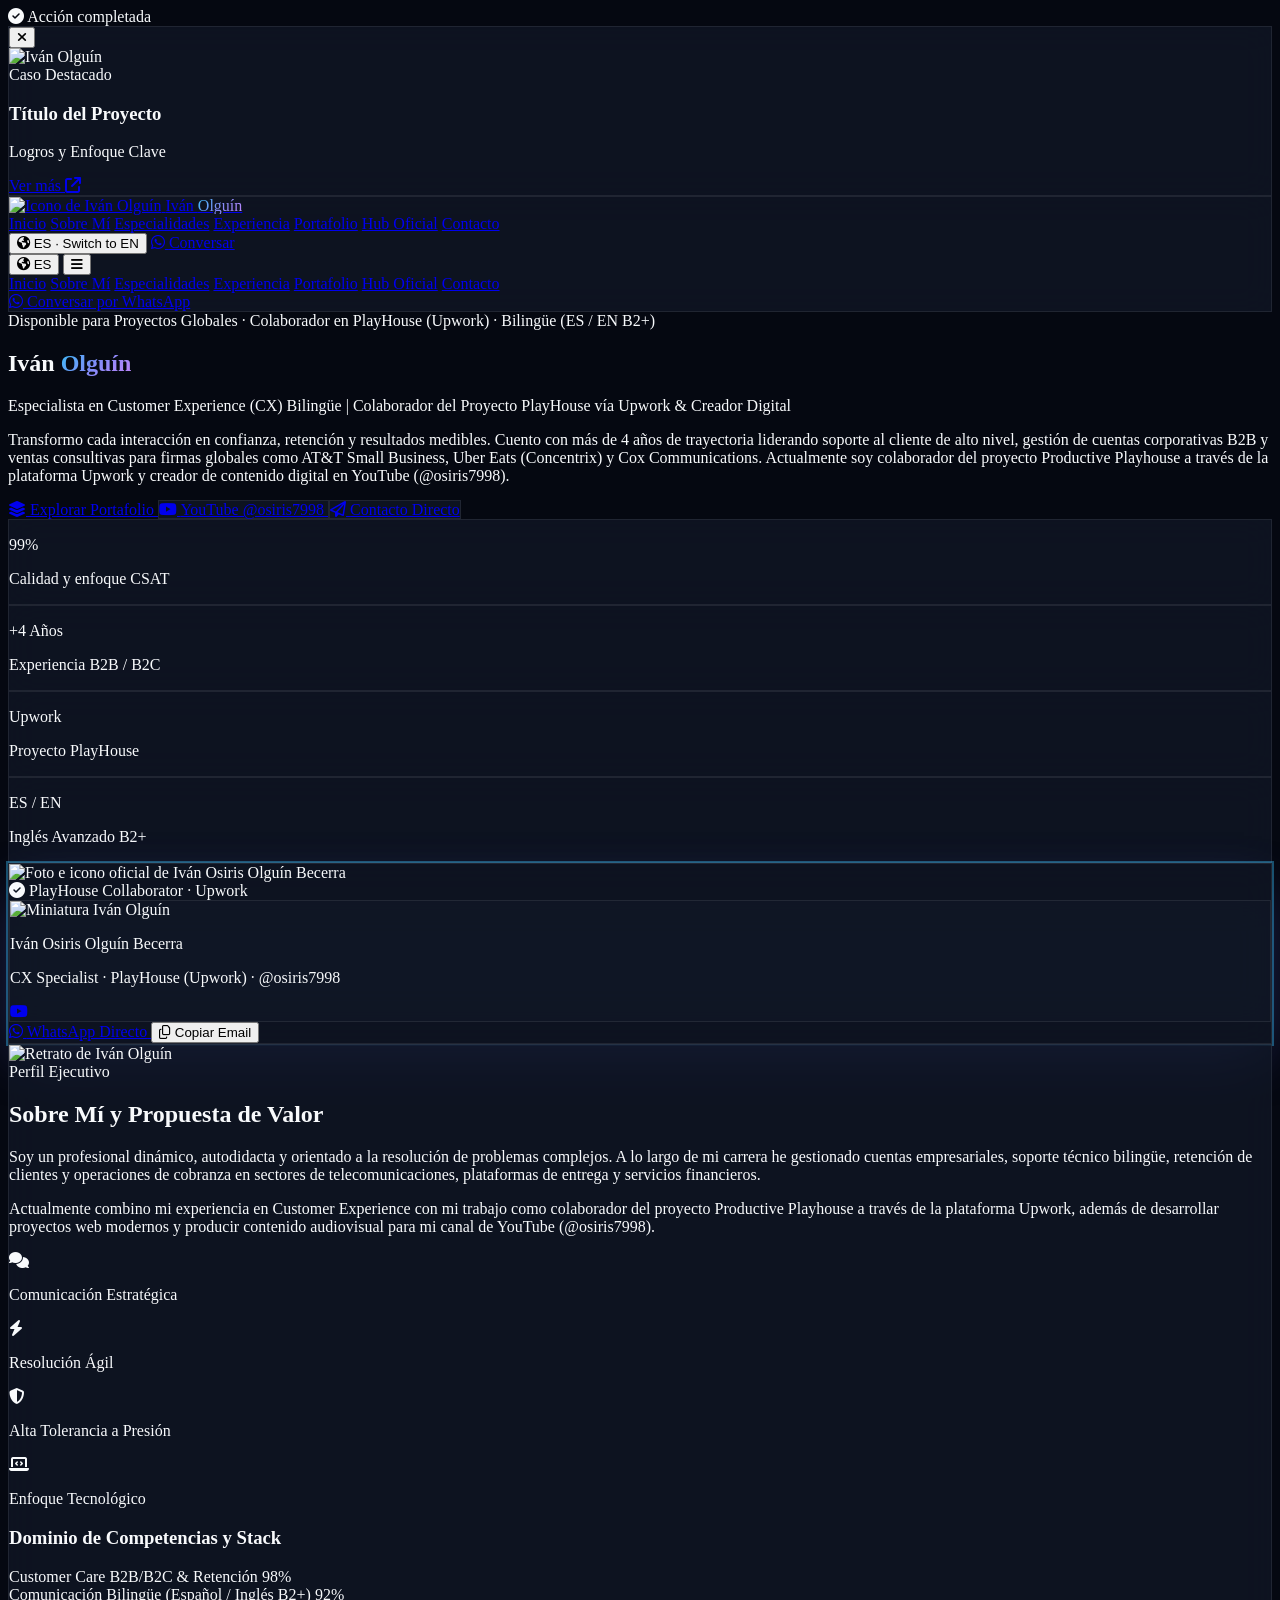
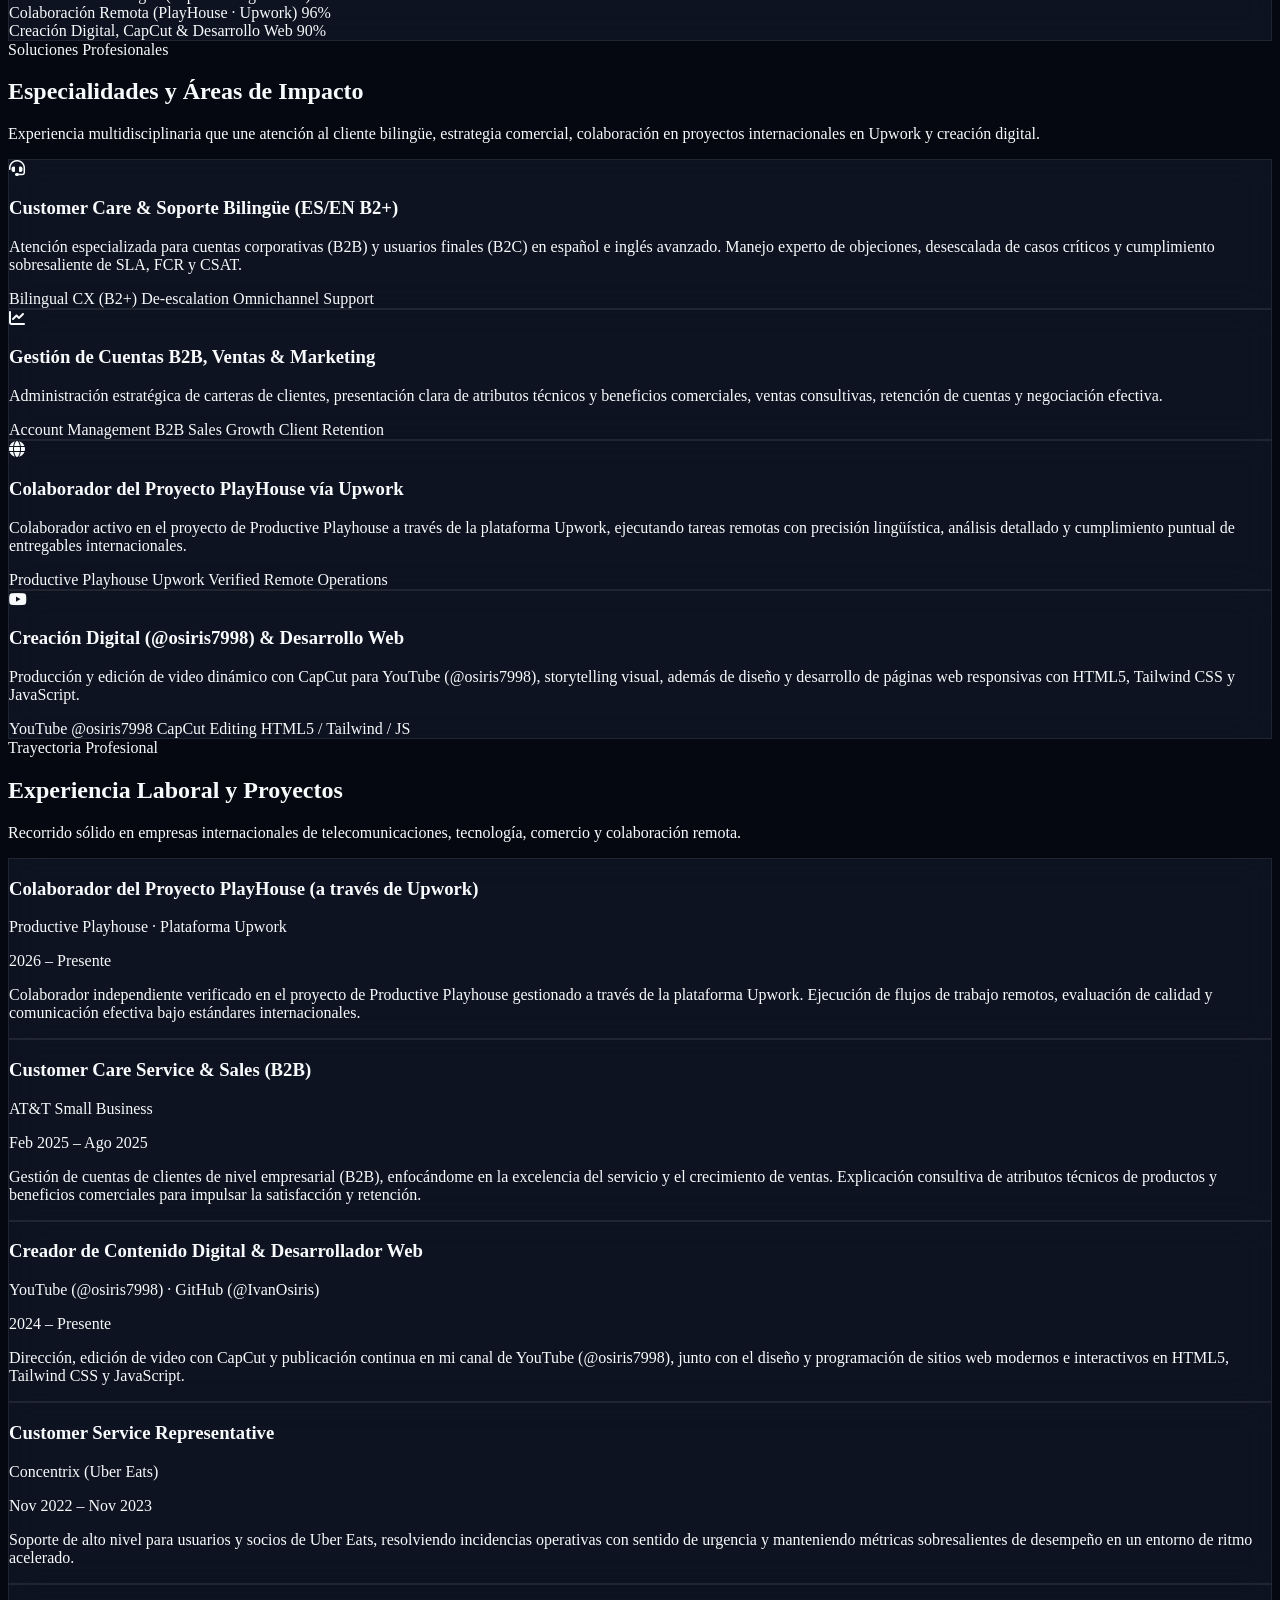
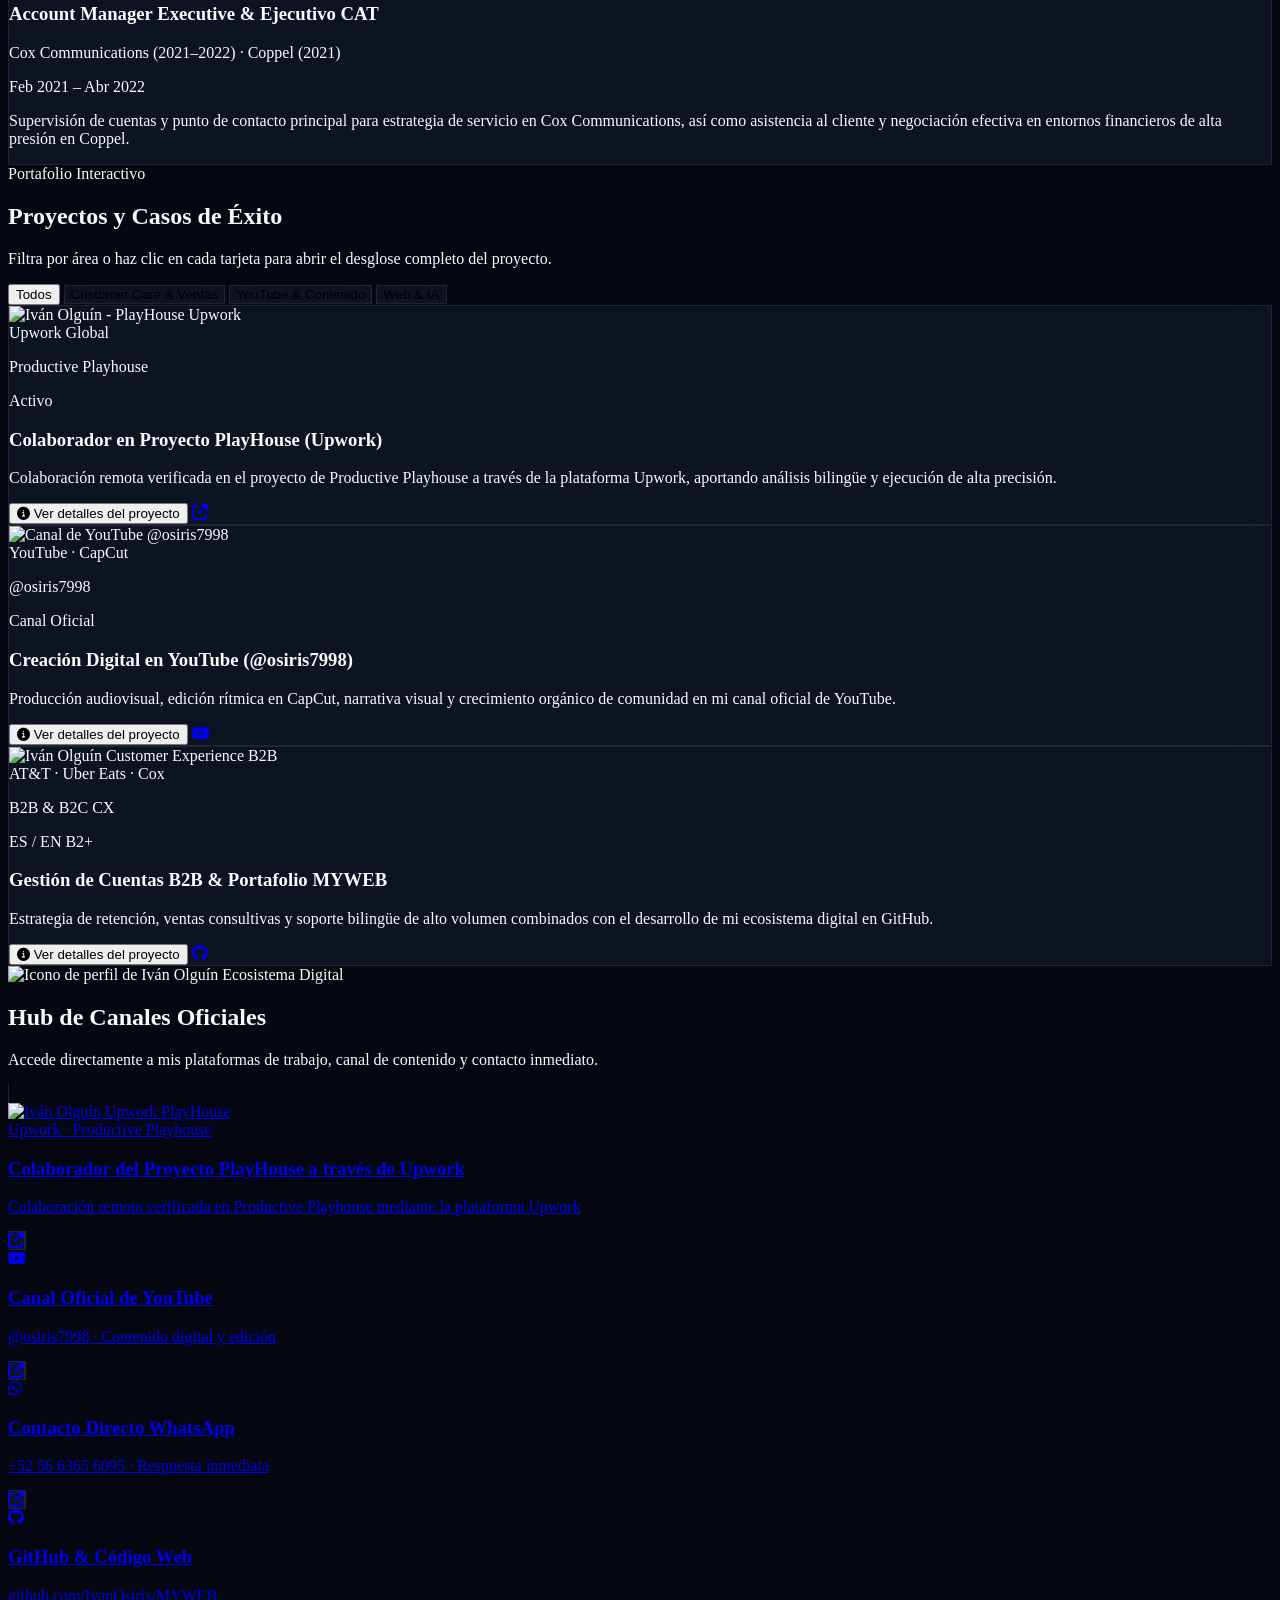
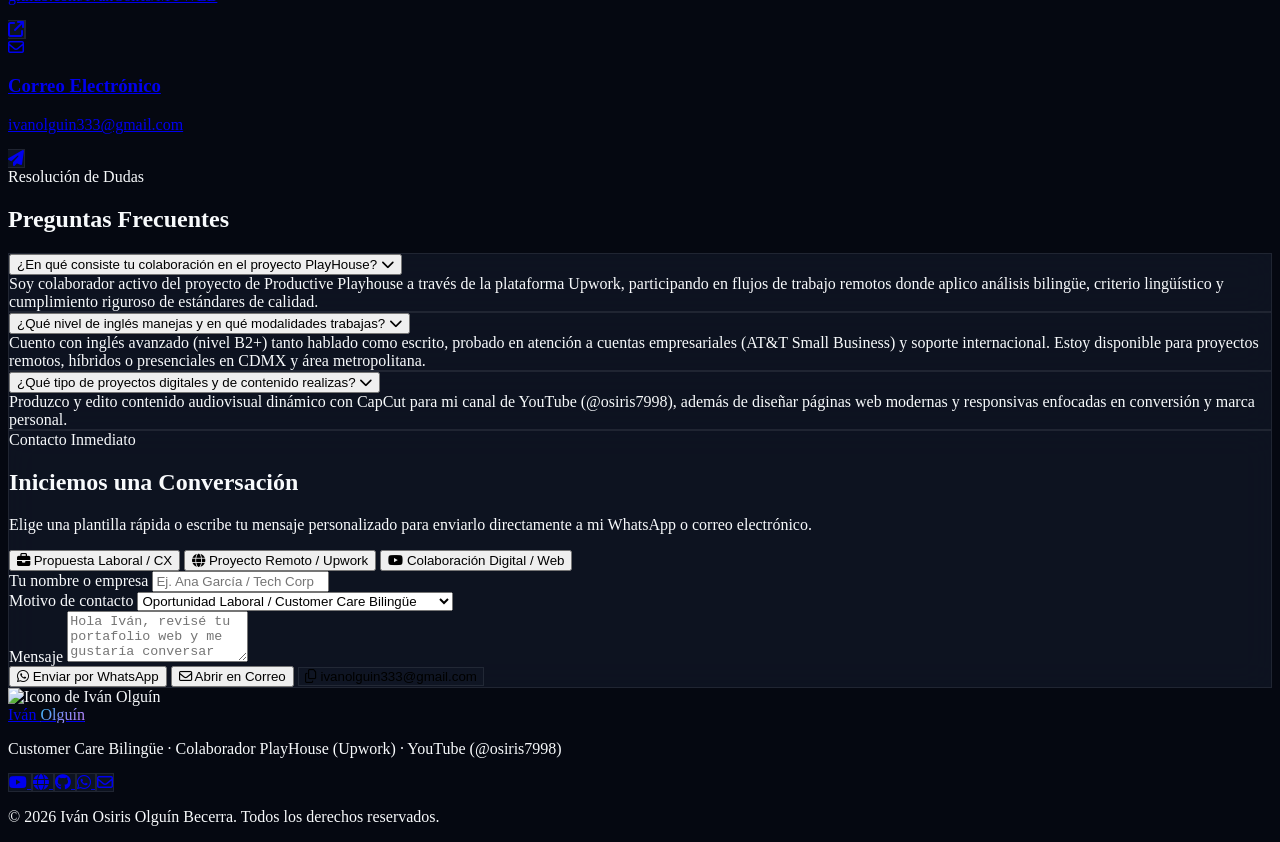
==== index.html @ 4a55204b "Update index.html" ====
<!DOCTYPE html>
<html lang="es" class="scroll-smooth">
<head>
  <meta charset="UTF-8" />
  <meta name="viewport" content="width=device-width, initial-scale=1.0" />
  <title>Iván Olguín | Customer Care Bilingüe, Colaborador PlayHouse (Upwork) &amp; Creador Digital</title>
  <meta name="description" content="Portafolio oficial de Iván Osiris Olguín Becerra: Especialista en Customer Care Bilingüe (ES/EN B2+), Gestión de Cuentas B2B, Colaborador del proyecto Productive Playhouse a través de Upwork y Creador Digital en YouTube (@osiris7998)." />
  <meta name="author" content="Iván Osiris Olguín Becerra" />

  <!-- Favicon & Apple Touch Icon usando la imagen oficial de i.ibb.co -->
  <link rel="icon" type="image/jpeg" href="https://i.ibb.co/v4KHZZ2c/1792322473279.jpg" />
  <link rel="apple-touch-icon" href="https://i.ibb.co/v4KHZZ2c/1792322473279.jpg" />

  <!-- Open Graph / Social Preview -->
  <meta property="og:type" content="website" />
  <meta property="og:title" content="Iván Olguín | Customer Care Bilingüe, Colaborador PlayHouse (Upwork) &amp; Creador Digital" />
  <meta property="og:description" content="Especialista en Customer Experience (CX) Bilingüe B2+, Gestión de Cuentas B2B, Colaborador del proyecto Productive Playhouse vía Upwork y Creador Digital (@osiris7998)." />
  <meta property="og:image" content="htps://i.ibb.co/v4KHZZ2c/1792322473279.jpg" />
  <meta property="og:url" content="https://ivanosiris.github.io/MYWEB/" />
  <meta name="twitter:card" content="summary_large_image" />
  <meta name="twitter:image" content="https://i.ibb.co/v4KHZZ2c/1792322473279.jpg" />

  <!-- Google Fonts: Plus Jakarta Sans & Inter -->
  <link rel="preconnect" href="https://fonts.googleapis.com" />
  <link rel="preconnect" href="https://fonts.gstatic.com" crossorigin />
  <link href="https://fonts.googleapis.com/css2?family=Inter:wght@400;500;600;700&family=Plus+Jakarta+Sans:wght@500;600;700;800&display=swap" rel="stylesheet" />

  <!-- FontAwesome 6.5.1 -->
  <link rel="stylesheet" href="https://cdnjs.cloudflare.com/ajax/libs/font-awesome/6.5.1/css/all.min.css" />

  <!-- Tailwind CSS 3.4.17 -->
  <script src="https://cdn.tailwindcss.com/3.4.17"></script>
  <script>
    tailwind.config = {
      theme: {
        extend: {
          fontFamily: {
            sans: ['"Plus Jakarta Sans"', 'Inter', 'sans-serif'],
          },
          colors: {
            dark: {
              950: '#050811',
              900: '#0b1120',
              800: '#111827',
              700: '#1e293b',
            },
            brand: {
              400: '#38bdf8',
              500: '#6366f1',
              600: '#4f46e5',
            }
          }
        }
      }
    };
  </script>

  <style>
    body {
      background-color: #050811;
      color: #f8fafc;
      overflow-x: hidden;
    }
    .glass-card {
      background: rgba(17, 24, 39, 0.74);
      backdrop-filter: blur(16px);
      -webkit-backdrop-filter: blur(16px);
      border: 1px solid rgba(255, 255, 255, 0.08);
    }
    .glass-card:hover {
      border-color: rgba(56, 189, 248, 0.38);
    }
    .text-gradient {
      background: linear-gradient(135deg, #38bdf8 0%, #818cf8 50%, #c084fc 100%);
      -webkit-background-clip: text;
      -webkit-text-fill-color: transparent;
    }
    .bg-glow {
      background:
        radial-gradient(circle at 18% 12%, rgba(99, 102, 241, 0.20) 0%, transparent 45%),
        radial-gradient(circle at 82% 22%, rgba(56, 189, 248, 0.14) 0%, transparent 45%),
        radial-gradient(circle at 50% 85%, rgba(168, 85, 247, 0.10) 0%, transparent 50%);
    }
    .profile-ring {
      box-shadow: 0 0 0 2px rgba(56, 189, 248, 0.4), 0 20px 50px -10px rgba(99, 102, 241, 0.35);
    }
    .reveal {
      opacity: 0;
      transform: translateY(20px);
      transition: opacity 0.6s cubic-bezier(0.16, 1, 0.3, 1), transform 0.6s cubic-bezier(0.16, 1, 0.3, 1);
    }
    .reveal.active {
      opacity: 1;
      transform: translateY(0);
    }
  </style>
</head>
<body class="antialiased selection:bg-indigo-500 selection:text-white">

  <!-- Ambient Background Glow -->
  <div class="fixed inset-0 pointer-events-none bg-glow z-0" aria-hidden="true"></div>

  <!-- Toast Notification -->
  <div id="toast-notification" role="status" aria-live="polite" class="fixed bottom-6 right-6 z-50 hidden items-center gap-3 px-4 py-3 rounded-xl bg-slate-900/95 border border-sky-500/40 text-slate-100 shadow-2xl transition-all duration-300">
    <i class="fa-solid fa-circle-check text-emerald-400 text-lg"></i>
    <span id="toast-message" class="text-sm font-medium">Acción completada</span>
  </div>

  <!-- Case Study Detail Modal -->
  <div id="case-modal" role="dialog" aria-modal="true" aria-labelledby="modal-title" class="fixed inset-0 z-50 hidden items-center justify-center p-4 bg-black/75 backdrop-blur-sm">
    <div class="glass-card rounded-3xl max-w-lg w-full p-6 sm:p-8 border border-sky-500/30 shadow-2xl relative">
      <button id="close-modal-btn" type="button" class="absolute top-4 right-4 w-9 h-9 rounded-xl bg-white/5 hover:bg-white/10 text-slate-300 hover:text-white flex items-center justify-center transition-colors" aria-label="Cerrar ventana de detalles">
        <i class="fa-solid fa-xmark"></i>
      </button>
      <div class="flex items-center gap-3 mb-4">
        <img src="https://i.ibb.co/v4KHZZ2c/1792322473279.jpg" alt="Iván Olguín" width="44" height="44" class="w-11 h-11 rounded-xl object-cover border border-sky-400/40 max-w-full h-auto" />
        <div>
          <span id="modal-badge" class="text-xs font-bold uppercase tracking-wider text-sky-400">Caso Destacado</span>
          <h3 id="modal-title" class="text-lg sm:text-xl font-extrabold text-white">Título del Proyecto</h3>
        </div>
      </div>
      <p id="modal-desc" class="text-sm text-slate-300 leading-relaxed mb-4"></p>
      <div class="bg-slate-900/90 rounded-2xl p-4 border border-white/10 mb-5">
        <p class="text-xs font-bold uppercase tracking-wider text-indigo-400 mb-2" data-i18n="modal_highlights_title">Logros y Enfoque Clave</p>
        <ul id="modal-list" class="space-y-2 text-xs sm:text-sm text-slate-200"></ul>
      </div>
      <div class="flex items-center justify-end gap-3">
        <a id="modal-external-link" href="#contacto" target="_blank" rel="noopener noreferrer" class="inline-flex items-center gap-2 px-5 py-2.5 rounded-xl text-xs sm:text-sm font-semibold bg-gradient-to-r from-indigo-600 to-sky-500 text-white">
          <span id="modal-link-text">Ver más</span>
          <i class="fa-solid fa-arrow-up-right-from-square"></i>
        </a>
      </div>
    </div>
  </div>

  <!-- Header & Sticky Navigation -->
  <header class="sticky top-0 z-40">
    <nav id="navbar" class="glass-card border-b border-white/10 transition-all duration-300" aria-label="Navegación principal">
      <div class="max-w-6xl mx-auto px-4 sm:px-6 lg:px-8 h-16 flex items-center justify-between">
        <!-- Brand Logo with Real Icon Image -->
        <a href="#inicio" class="flex items-center gap-2.5 text-lg sm:text-xl font-extrabold tracking-tight text-white focus:outline-none">
          <img
            src="https://i.ibb.co/v4KHZZ2c/1792322473279.jpg"
            alt="Icono de Iván Olguín"
            width="36"
            height="36"
            class="w-9 h-9 rounded-xl object-cover border border-sky-400/50 shadow-md shadow-indigo-500/20 max-w-full h-auto"
          />
          <span>Iván <span class="text-gradient">Olguín</span></span>
        </a>

        <!-- Desktop Navigation Links -->
        <div class="hidden lg:flex items-center gap-5 text-sm font-medium text-slate-300">
          <a href="#inicio" class="hover:text-sky-400 transition-colors" data-i18n="nav_home">Inicio</a>
          <a href="#sobre-mi" class="hover:text-sky-400 transition-colors" data-i18n="nav_about">Sobre Mí</a>
          <a href="#especialidades" class="hover:text-sky-400 transition-colors" data-i18n="nav_specialties">Especialidades</a>
          <a href="#experiencia" class="hover:text-sky-400 transition-colors" data-i18n="nav_experience">Experiencia</a>
          <a href="#portafolio" class="hover:text-sky-400 transition-colors" data-i18n="nav_portfolio">Portafolio</a>
          <a href="#hub" class="hover:text-sky-400 transition-colors" data-i18n="nav_hub">Hub Oficial</a>
          <a href="#contacto" class="hover:text-sky-400 transition-colors" data-i18n="nav_contact">Contacto</a>
        </div>

        <!-- Desktop Right Controls: Language Switcher + WhatsApp CTA -->
        <div class="hidden md:flex items-center gap-2.5">
          <button id="lang-toggle-desktop" type="button" class="inline-flex items-center gap-1.5 px-3 py-1.5 rounded-xl text-xs font-semibold bg-slate-800/90 hover:bg-slate-700 text-slate-200 border border-white/10 transition-colors" aria-label="Cambiar idioma entre Español e Inglés">
            <i class="fa-solid fa-earth-americas text-sky-400"></i>
            <span id="lang-label-desktop">ES · EN</span>
          </button>

          <a href="https://wa.me/525663656095?text=Hola%20Iv%C3%A1n%2C%20vi%20tu%20p%C3%A1gina%20web%20y%20me%20gustar%C3%ADa%20conversar" target="_blank" rel="noopener noreferrer" class="inline-flex items-center gap-2 px-4 py-2 rounded-xl text-xs sm:text-sm font-semibold bg-gradient-to-r from-indigo-600 to-sky-500 hover:from-indigo-500 hover:to-sky-400 text-white shadow-lg shadow-indigo-500/25 transition-all">
            <i class="fa-brands fa-whatsapp text-base"></i>
            <span data-i18n="nav_cta">Conversar</span>
          </a>
        </div>

        <!-- Mobile Right Controls -->
        <div class="flex md:hidden items-center gap-2">
          <button id="lang-toggle-mobile" type="button" class="inline-flex items-center gap-1 px-2.5 py-1.5 rounded-lg text-xs font-semibold bg-slate-800/90 text-slate-200 border border-white/10" aria-label="Cambiar idioma">
            <i class="fa-solid fa-earth-americas text-sky-400"></i>
            <span id="lang-label-mobile">ES</span>
          </button>
          <button id="mobile-menu-btn" type="button" class="p-2 rounded-lg text-slate-300 hover:text-white hover:bg-white/10 focus:outline-none" aria-expanded="false" aria-controls="mobile-menu" aria-label="Abrir menú de navegación">
            <i id="mobile-menu-icon" class="fa-solid fa-bars text-xl"></i>
          </button>
        </div>
      </div>

      <!-- Mobile Menu Drawer -->
      <div id="mobile-menu" class="hidden md:hidden border-t border-white/10 bg-slate-950/95 px-4 pt-3 pb-5 space-y-1.5">
        <a href="#inicio" class="mobile-nav-link block px-3 py-2 rounded-lg text-sm font-medium text-slate-200 hover:bg-white/10" data-i18n="nav_home">Inicio</a>
        <a href="#sobre-mi" class="mobile-nav-link block px-3 py-2 rounded-lg text-sm font-medium text-slate-200 hover:bg-white/10" data-i18n="nav_about">Sobre Mí</a>
        <a href="#especialidades" class="mobile-nav-link block px-3 py-2 rounded-lg text-sm font-medium text-slate-200 hover:bg-white/10" data-i18n="nav_specialties">Especialidades</a>
        <a href="#experiencia" class="mobile-nav-link block px-3 py-2 rounded-lg text-sm font-medium text-slate-200 hover:bg-white/10" data-i18n="nav_experience">Experiencia</a>
        <a href="#portafolio" class="mobile-nav-link block px-3 py-2 rounded-lg text-sm font-medium text-slate-200 hover:bg-white/10" data-i18n="nav_portfolio">Portafolio</a>
        <a href="#hub" class="mobile-nav-link block px-3 py-2 rounded-lg text-sm font-medium text-slate-200 hover:bg-white/10" data-i18n="nav_hub">Hub Oficial</a>
        <a href="#contacto" class="mobile-nav-link block px-3 py-2 rounded-lg text-sm font-medium text-slate-200 hover:bg-white/10" data-i18n="nav_contact">Contacto</a>
        <div class="pt-2">
          <a href="https://wa.me/525663656095?text=Hola%20Iv%C3%A1n%2C%20vi%20tu%20p%C3%A1gina%20web%20y%20me%20gustar%C3%ADa%20conversar" target="_blank" rel="noopener noreferrer" class="w-full inline-flex items-center justify-center gap-2 px-4 py-2.5 rounded-xl text-sm font-semibold bg-gradient-to-r from-indigo-600 to-sky-500 text-white">
            <i class="fa-brands fa-whatsapp"></i>
            <span data-i18n="nav_cta_mobile">Conversar por WhatsApp</span>
          </a>
        </div>
      </div>
    </nav>
  </header>

  <main class="relative z-10">
    <!-- 1. HERO SECTION -->
    <section id="inicio" class="pt-10 pb-16 sm:pt-16 sm:pb-24 px-4 sm:px-6 lg:px-8 max-w-6xl mx-auto">
      <div class="grid grid-cols-1 lg:grid-cols-12 gap-10 items-center">
        <!-- Left Column: Executive Pitch & CTAs -->
        <div class="lg:col-span-7 space-y-6 reveal active">
          <div class="inline-flex flex-wrap items-center gap-2 px-3.5 py-1.5 rounded-full bg-indigo-500/10 border border-indigo-400/30 text-sky-300 text-xs font-semibold">
            <span class="w-2 h-2 rounded-full bg-emerald-400 animate-pulse"></span>
            <span data-i18n="hero_badge">Disponible para Proyectos Globales · Colaborador en PlayHouse (Upwork) · Bilingüe (ES / EN B2+)</span>
          </div>

          <h1 class="text-3xl sm:text-5xl lg:text-6xl font-extrabold tracking-tight text-white leading-tight">
            Iván <span class="text-gradient">Olguín</span>
          </h1>

          <p class="text-lg sm:text-xl font-bold text-slate-100" data-i18n="hero_subtitle">
            Especialista en Customer Experience (CX) Bilingüe | Colaborador del Proyecto PlayHouse vía Upwork &amp; Creador Digital
          </p>

          <p class="text-sm sm:text-base text-slate-300 leading-relaxed max-w-2xl" data-i18n="hero_desc">
            Transformo cada interacción en confianza, retención y resultados medibles. Cuento con más de 4 años de trayectoria liderando soporte al cliente de alto nivel, gestión de cuentas corporativas B2B y ventas consultivas para firmas globales como AT&amp;T Small Business, Uber Eats (Concentrix) y Cox Communications. Actualmente soy colaborador del proyecto Productive Playhouse a través de la plataforma Upwork y creador de contenido digital en YouTube (@osiris7998).
          </p>

          <!-- Primary CTA Buttons -->
          <div class="flex flex-wrap items-center gap-3.5 pt-1">
            <a href="#portafolio" class="inline-flex items-center gap-2 px-5 py-3 rounded-xl text-sm font-semibold bg-gradient-to-r from-indigo-600 to-sky-500 hover:from-indigo-500 hover:to-sky-400 text-white shadow-lg shadow-indigo-500/25 transition-all">
              <i class="fa-solid fa-layer-group"></i>
              <span data-i18n="hero_btn_portfolio">Explorar Portafolio</span>
            </a>

            <a href="https://www.youtube.com/@osiris7998" target="_blank" rel="noopener noreferrer" class="inline-flex items-center gap-2 px-5 py-3 rounded-xl text-sm font-semibold glass-card text-white hover:bg-red-500/15 hover:border-red-400/40 transition-all">
              <i class="fa-brands fa-youtube text-red-500 text-base"></i>
              <span data-i18n="hero_btn_youtube">YouTube @osiris7998</span>
            </a>

            <a href="#contacto" class="inline-flex items-center gap-2 px-4 py-3 rounded-xl text-sm font-semibold glass-card text-slate-200 hover:text-white transition-all">
              <i class="fa-regular fa-paper-plane text-sky-400"></i>
              <span data-i18n="hero_btn_contact">Contacto Directo</span>
            </a>
          </div>

          <!-- 4 Key Metrics Cards -->
          <div class="grid grid-cols-2 sm:grid-cols-4 gap-3 pt-4">
            <div class="glass-card p-3.5 rounded-2xl">
              <p class="text-xl sm:text-2xl font-extrabold text-sky-400">99%</p>
              <p class="text-xs text-slate-300 mt-0.5" data-i18n="metric_1">Calidad y enfoque CSAT</p>
            </div>
            <div class="glass-card p-3.5 rounded-2xl">
              <p class="text-xl sm:text-2xl font-extrabold text-indigo-400">+4 Años</p>
              <p class="text-xs text-slate-300 mt-0.5" data-i18n="metric_2">Experiencia B2B / B2C</p>
            </div>
            <div class="glass-card p-3.5 rounded-2xl">
              <p class="text-xl sm:text-2xl font-extrabold text-emerald-400">Upwork</p>
              <p class="text-xs text-slate-300 mt-0.5" data-i18n="metric_3">Proyecto PlayHouse</p>
            </div>
            <div class="glass-card p-3.5 rounded-2xl">
              <p class="text-xl sm:text-2xl font-extrabold text-purple-400">ES / EN</p>
              <p class="text-xs text-slate-300 mt-0.5" data-i18n="metric_4">Inglés Avanzado B2+</p>
            </div>
          </div>
        </div>

        <!-- Right Column: Hero Profile Card with Real Image from i.ibb.co -->
        <div class="lg:col-span-5 reveal active">
          <div class="glass-card rounded-3xl p-5 sm:p-6 border border-white/10 profile-ring relative overflow-hidden">
            <div class="relative rounded-2xl overflow-hidden bg-slate-900 border border-white/10 aspect-square flex items-center justify-center">
              <img
                src="https://i.ibb.co/v4KHZZ2c/1792322473279.jpg"
                alt="Foto e icono oficial de Iván Osiris Olguín Becerra"
                width="600"
                height="600"
                class="w-full h-full object-cover max-w-full h-auto transition-transform duration-500 hover:scale-105"
              />
              <!-- Floating Top Badge -->
              <div class="absolute top-3 left-3 px-3 py-1 rounded-full bg-slate-950/85 backdrop-blur-md border border-emerald-400/30 text-[11px] font-semibold text-emerald-300 flex items-center gap-1.5">
                <i class="fa-solid fa-circle-check text-emerald-400"></i>
                <span data-i18n="hero_card_top_badge">PlayHouse Collaborator · Upwork</span>
              </div>

              <!-- Floating Bottom Bar -->
              <div class="absolute bottom-3 left-3 right-3 glass-card rounded-xl p-3 flex items-center justify-between">
                <div class="flex items-center gap-2.5 min-w-0">
                  <img
                    src="https://i.ibb.co/v4KHZZ2c/1792322473279.jpg"
                    alt="Miniatura Iván Olguín"
                    width="36"
                    height="36"
                    class="w-9 h-9 rounded-lg object-cover border border-sky-400/50 shrink-0 max-w-full h-auto"
                  />
                  <div class="truncate">
                    <p class="text-xs font-bold text-white truncate">Iván Osiris Olguín Becerra</p>
                    <p class="text-[11px] text-sky-300 truncate" data-i18n="card_role">CX Specialist · PlayHouse (Upwork) · @osiris7998</p>
                  </div>
                </div>
                <a href="https://www.youtube.com/@osiris7998" target="_blank" rel="noopener noreferrer" class="w-9 h-9 rounded-lg bg-red-600 hover:bg-red-500 text-white flex items-center justify-center shrink-0 transition-colors" aria-label="Visitar canal de YouTube @osiris7998">
                  <i class="fa-brands fa-youtube"></i>
                </a>
              </div>
            </div>

            <!-- Quick Action Bar under Hero Image -->
            <div class="mt-4 grid grid-cols-2 gap-2.5 text-xs">
              <a href="https://wa.me/525663656095?text=Hola%20Iv%C3%A1n%2C%20vi%20tu%20portafolio%20web%20y%20me%20gustar%C3%ADa%20conversar" target="_blank" rel="noopener noreferrer" class="flex items-center justify-center gap-2 px-3 py-2.5 rounded-xl bg-emerald-500/15 hover:bg-emerald-500/25 border border-emerald-400/30 text-emerald-300 font-semibold transition-colors">
                <i class="fa-brands fa-whatsapp text-sm"></i>
                <span>WhatsApp Directo</span>
              </a>
              <button id="copy-email-hero" type="button" class="flex items-center justify-center gap-2 px-3 py-2.5 rounded-xl bg-slate-900/90 hover:bg-slate-800 border border-white/10 text-slate-200 font-semibold transition-colors" aria-label="Copiar correo electrónico ivanolguin333@gmail.com">
                <i class="fa-regular fa-copy text-sky-400"></i>
                <span data-i18n="btn_copy_email">Copiar Email</span>
              </button>
            </div>
          </div>
        </div>
      </div>
    </section>

    <!-- 2. SOBRE MÍ & MATRIZ DE COMPETENCIAS -->
    <section id="sobre-mi" class="py-16 px-4 sm:px-6 lg:px-8 max-w-6xl mx-auto">
      <div class="glass-card rounded-3xl p-6 sm:p-10 border border-white/10 reveal">
        <div class="grid grid-cols-1 lg:grid-cols-12 gap-8 items-center">
          <!-- Profile Summary + Avatar -->
          <div class="lg:col-span-7 space-y-4">
            <div class="flex items-center gap-3.5">
              <img
                src="https://i.ibb.co/v4KHZZ2c/1792322473279.jpg"
                alt="Retrato de Iván Olguín"
                width="56"
                height="56"
                class="w-14 h-14 rounded-2xl object-cover border-2 border-sky-400/50 shadow-lg max-w-full h-auto"
              />
              <div>
                <span class="text-xs font-bold uppercase tracking-widest text-sky-400" data-i18n="about_kicker">Perfil Ejecutivo</span>
                <h2 class="text-2xl sm:text-3xl font-extrabold text-white" data-i18n="about_title">Sobre Mí y Propuesta de Valor</h2>
              </div>
            </div>

            <p class="text-sm sm:text-base text-slate-300 leading-relaxed" data-i18n="about_p1">
              Soy un profesional dinámico, autodidacta y orientado a la resolución de problemas complejos. A lo largo de mi carrera he gestionado cuentas empresariales, soporte técnico bilingüe, retención de clientes y operaciones de cobranza en sectores de telecomunicaciones, plataformas de entrega y servicios financieros.
            </p>

            <p class="text-sm sm:text-base text-slate-300 leading-relaxed" data-i18n="about_p2">
              Actualmente combino mi experiencia en Customer Experience con mi trabajo como colaborador del proyecto Productive Playhouse a través de la plataforma Upwork, además de desarrollar proyectos web modernos y producir contenido audiovisual para mi canal de YouTube (@osiris7998).
            </p>

            <!-- 4 Core Pillar Badges -->
            <div class="grid grid-cols-2 sm:grid-cols-4 gap-2.5 pt-2">
              <div class="p-3 rounded-xl bg-slate-900/80 border border-white/5 text-center">
                <i class="fa-solid fa-comments text-sky-400 text-lg mb-1"></i>
                <p class="text-xs font-semibold text-white" data-i18n="pillar_1">Comunicación Estratégica</p>
              </div>
              <div class="p-3 rounded-xl bg-slate-900/80 border border-white/5 text-center">
                <i class="fa-solid fa-bolt text-indigo-400 text-lg mb-1"></i>
                <p class="text-xs font-semibold text-white" data-i18n="pillar_2">Resolución Ágil</p>
              </div>
              <div class="p-3 rounded-xl bg-slate-900/80 border border-white/5 text-center">
                <i class="fa-solid fa-shield-halved text-emerald-400 text-lg mb-1"></i>
                <p class="text-xs font-semibold text-white" data-i18n="pillar_3">Alta Tolerancia a Presión</p>
              </div>
              <div class="p-3 rounded-xl bg-slate-900/80 border border-white/5 text-center">
                <i class="fa-solid fa-laptop-code text-purple-400 text-lg mb-1"></i>
                <p class="text-xs font-semibold text-white" data-i18n="pillar_4">Enfoque Tecnológico</p>
              </div>
            </div>
          </div>

          <!-- Right Column: Competency Matrix -->
          <div class="lg:col-span-5 bg-slate-900/80 rounded-2xl p-5 sm:p-6 border border-white/10 space-y-4">
            <h3 class="text-sm font-bold uppercase tracking-wider text-sky-400" data-i18n="skills_matrix_title">Dominio de Competencias y Stack</h3>

            <div>
              <div class="flex justify-between text-xs font-semibold mb-1">
                <span class="text-slate-200" data-i18n="skill_bar_1">Customer Care B2B/B2C &amp; Retención</span>
                <span class="text-sky-400">98%</span>
              </div>
              <div class="w-full h-2 rounded-full bg-slate-800 overflow-hidden">
                <div class="h-full bg-gradient-to-r from-indigo-500 to-sky-400 rounded-full" style="width: 98%"></div>
              </div>
            </div>

            <div>
              <div class="flex justify-between text-xs font-semibold mb-1">
                <span class="text-slate-200" data-i18n="skill_bar_2">Comunicación Bilingüe (Español / Inglés B2+)</span>
                <span class="text-indigo-400">92%</span>
              </div>
              <div class="w-full h-2 rounded-full bg-slate-800 overflow-hidden">
                <div class="h-full bg-gradient-to-r from-sky-400 to-indigo-500 rounded-full" style="width: 92%"></div>
              </div>
            </div>

            <div>
              <div class="flex justify-between text-xs font-semibold mb-1">
                <span class="text-slate-200" data-i18n="skill_bar_3">Colaboración Remota (PlayHouse · Upwork)</span>
                <span class="text-emerald-400">96%</span>
              </div>
              <div class="w-full h-2 rounded-full bg-slate-800 overflow-hidden">
                <div class="h-full bg-gradient-to-r from-emerald-500 to-teal-400 rounded-full" style="width: 96%"></div>
              </div>
            </div>

            <div>
              <div class="flex justify-between text-xs font-semibold mb-1">
                <span class="text-slate-200" data-i18n="skill_bar_4">Creación Digital, CapCut &amp; Desarrollo Web</span>
                <span class="text-purple-400">90%</span>
              </div>
              <div class="w-full h-2 rounded-full bg-slate-800 overflow-hidden">
                <div class="h-full bg-gradient-to-r from-purple-500 to-pink-500 rounded-full" style="width: 90%"></div>
              </div>
            </div>
          </div>
        </div>
      </div>
    </section>

    <!-- 3. ESPECIALIDADES Y SERVICIOS -->
    <section id="especialidades" class="py-16 px-4 sm:px-6 lg:px-8 max-w-6xl mx-auto">
      <div class="text-center max-w-2xl mx-auto mb-12 reveal">
        <span class="text-xs font-bold uppercase tracking-widest text-sky-400" data-i18n="spec_kicker">Soluciones Profesionales</span>
        <h2 class="text-2xl sm:text-4xl font-extrabold text-white mt-2" data-i18n="spec_title">Especialidades y Áreas de Impacto</h2>
        <p class="text-sm sm:text-base text-slate-300 mt-3" data-i18n="spec_subtitle">
          Experiencia multidisciplinaria que une atención al cliente bilingüe, estrategia comercial, colaboración en proyectos internacionales en Upwork y creación digital.
        </p>
      </div>

      <div class="grid grid-cols-1 md:grid-cols-2 gap-6 reveal">
        <!-- Card 1 -->
        <div class="glass-card rounded-2xl p-6 transition-all duration-300 hover:-translate-y-1">
          <div class="w-12 h-12 rounded-xl bg-sky-500/15 border border-sky-400/30 flex items-center justify-center text-sky-400 text-xl mb-4">
            <i class="fa-solid fa-headset"></i>
          </div>
          <h3 class="text-lg font-bold text-white" data-i18n="spec_1_title">Customer Care &amp; Soporte Bilingüe (ES/EN B2+)</h3>
          <p class="text-sm text-slate-300 mt-2 leading-relaxed" data-i18n="spec_1_desc">
            Atención especializada para cuentas corporativas (B2B) y usuarios finales (B2C) en español e inglés avanzado. Manejo experto de objeciones, desescalada de casos críticos y cumplimiento sobresaliente de SLA, FCR y CSAT.
          </p>
          <div class="flex flex-wrap gap-2 mt-4">
            <span class="text-[11px] px-2.5 py-1 rounded-md bg-white/5 text-slate-300 border border-white/10">Bilingual CX (B2+)</span>
            <span class="text-[11px] px-2.5 py-1 rounded-md bg-white/5 text-slate-300 border border-white/10">De-escalation</span>
            <span class="text-[11px] px-2.5 py-1 rounded-md bg-white/5 text-slate-300 border border-white/10">Omnichannel Support</span>
          </div>
        </div>

        <!-- Card 2 -->
        <div class="glass-card rounded-2xl p-6 transition-all duration-300 hover:-translate-y-1">
          <div class="w-12 h-12 rounded-xl bg-indigo-500/15 border border-indigo-400/30 flex items-center justify-center text-indigo-400 text-xl mb-4">
            <i class="fa-solid fa-chart-line"></i>
          </div>
          <h3 class="text-lg font-bold text-white" data-i18n="spec_2_title">Gestión de Cuentas B2B, Ventas &amp; Marketing</h3>
          <p class="text-sm text-slate-300 mt-2 leading-relaxed" data-i18n="spec_2_desc">
            Administración estratégica de carteras de clientes, presentación clara de atributos técnicos y beneficios comerciales, ventas consultivas, retención de cuentas y negociación efectiva.
          </p>
          <div class="flex flex-wrap gap-2 mt-4">
            <span class="text-[11px] px-2.5 py-1 rounded-md bg-white/5 text-slate-300 border border-white/10">Account Management</span>
            <span class="text-[11px] px-2.5 py-1 rounded-md bg-white/5 text-slate-300 border border-white/10">B2B Sales Growth</span>
            <span class="text-[11px] px-2.5 py-1 rounded-md bg-white/5 text-slate-300 border border-white/10">Client Retention</span>
          </div>
        </div>

        <!-- Card 3 -->
        <div class="glass-card rounded-2xl p-6 transition-all duration-300 hover:-translate-y-1">
          <div class="w-12 h-12 rounded-xl bg-emerald-500/15 border border-emerald-400/30 flex items-center justify-center text-emerald-400 text-xl mb-4">
            <i class="fa-solid fa-globe"></i>
          </div>
          <h3 class="text-lg font-bold text-white" data-i18n="spec_3_title">Colaborador del Proyecto PlayHouse vía Upwork</h3>
          <p class="text-sm text-slate-300 mt-2 leading-relaxed" data-i18n="spec_3_desc">
            Colaborador activo en el proyecto de Productive Playhouse a través de la plataforma Upwork, ejecutando tareas remotas con precisión lingüística, análisis detallado y cumplimiento puntual de entregables internacionales.
          </p>
          <div class="flex flex-wrap gap-2 mt-4">
            <span class="text-[11px] px-2.5 py-1 rounded-md bg-emerald-500/10 text-emerald-300 border border-emerald-400/20">Productive Playhouse</span>
            <span class="text-[11px] px-2.5 py-1 rounded-md bg-emerald-500/10 text-emerald-300 border border-emerald-400/20">Upwork Verified</span>
            <span class="text-[11px] px-2.5 py-1 rounded-md bg-white/5 text-slate-300 border border-white/10">Remote Operations</span>
          </div>
        </div>

        <!-- Card 4 -->
        <div class="glass-card rounded-2xl p-6 transition-all duration-300 hover:-translate-y-1">
          <div class="w-12 h-12 rounded-xl bg-red-500/15 border border-red-400/30 flex items-center justify-center text-red-400 text-xl mb-4">
            <i class="fa-brands fa-youtube"></i>
          </div>
          <h3 class="text-lg font-bold text-white" data-i18n="spec_4_title">Creación Digital (@osiris7998) &amp; Desarrollo Web</h3>
          <p class="text-sm text-slate-300 mt-2 leading-relaxed" data-i18n="spec_4_desc">
            Producción y edición de video dinámico con CapCut para YouTube (@osiris7998), storytelling visual, además de diseño y desarrollo de páginas web responsivas con HTML5, Tailwind CSS y JavaScript.
          </p>
          <div class="flex flex-wrap gap-2 mt-4">
            <span class="text-[11px] px-2.5 py-1 rounded-md bg-white/5 text-slate-300 border border-white/10">YouTube @osiris7998</span>
            <span class="text-[11px] px-2.5 py-1 rounded-md bg-white/5 text-slate-300 border border-white/10">CapCut Editing</span>
            <span class="text-[11px] px-2.5 py-1 rounded-md bg-white/5 text-slate-300 border border-white/10">HTML5 / Tailwind / JS</span>
          </div>
        </div>
      </div>
    </section>

    <!-- 4. EXPERIENCIA PROFESIONAL DETALLADA -->
    <section id="experiencia" class="py-16 px-4 sm:px-6 lg:px-8 max-w-6xl mx-auto">
      <div class="text-center max-w-2xl mx-auto mb-12 reveal">
        <span class="text-xs font-bold uppercase tracking-widest text-indigo-400" data-i18n="exp_kicker">Trayectoria Profesional</span>
        <h2 class="text-2xl sm:text-4xl font-extrabold text-white mt-2" data-i18n="exp_title">Experiencia Laboral y Proyectos</h2>
        <p class="text-sm sm:text-base text-slate-300 mt-3" data-i18n="exp_subtitle">
          Recorrido sólido en empresas internacionales de telecomunicaciones, tecnología, comercio y colaboración remota.
        </p>
      </div>

      <div class="space-y-4 max-w-4xl mx-auto reveal">
        <!-- Role 1: Productive Playhouse via Upwork -->
        <div class="glass-card rounded-2xl p-5 sm:p-6 border-l-4 border-l-emerald-400">
          <div class="flex flex-col sm:flex-row sm:items-center justify-between gap-2">
            <div>
              <h3 class="text-base sm:text-lg font-bold text-white" data-i18n="exp_1_role">Colaborador del Proyecto PlayHouse (a través de Upwork)</h3>
              <p class="text-sm font-semibold text-emerald-400">Productive Playhouse · Plataforma Upwork</p>
            </div>
            <span class="inline-flex items-center self-start sm:self-auto px-3 py-1 rounded-full text-xs font-medium bg-emerald-500/10 text-emerald-300 border border-emerald-400/20" data-i18n="exp_1_date">2026 – Presente</span>
          </div>
          <p class="text-sm text-slate-300 mt-3 leading-relaxed" data-i18n="exp_1_desc">
            Colaborador independiente verificado en el proyecto de Productive Playhouse gestionado a través de la plataforma Upwork. Ejecución de flujos de trabajo remotos, evaluación de calidad y comunicación efectiva bajo estándares internacionales.
          </p>
        </div>

        <!-- Role 2: AT&T Small Business -->
        <div class="glass-card rounded-2xl p-5 sm:p-6 border-l-4 border-l-sky-400">
          <div class="flex flex-col sm:flex-row sm:items-center justify-between gap-2">
            <div>
              <h3 class="text-base sm:text-lg font-bold text-white" data-i18n="exp_2_role">Customer Care Service &amp; Sales (B2B)</h3>
              <p class="text-sm font-semibold text-sky-400">AT&amp;T Small Business</p>
            </div>
            <span class="inline-flex items-center self-start sm:self-auto px-3 py-1 rounded-full text-xs font-medium bg-sky-500/10 text-sky-300 border border-sky-400/20" data-i18n="exp_2_date">Feb 2025 – Ago 2025</span>
          </div>
          <p class="text-sm text-slate-300 mt-3 leading-relaxed" data-i18n="exp_2_desc">
            Gestión de cuentas de clientes de nivel empresarial (B2B), enfocándome en la excelencia del servicio y el crecimiento de ventas. Explicación consultiva de atributos técnicos de productos y beneficios comerciales para impulsar la satisfacción y retención.
          </p>
        </div>

        <!-- Role 3: Digital Creator & Web Dev -->
        <div class="glass-card rounded-2xl p-5 sm:p-6 border-l-4 border-l-red-400">
          <div class="flex flex-col sm:flex-row sm:items-center justify-between gap-2">
            <div>
              <h3 class="text-base sm:text-lg font-bold text-white" data-i18n="exp_3_role">Creador de Contenido Digital &amp; Desarrollador Web</h3>
              <p class="text-sm font-semibold text-red-400">YouTube (@osiris7998) · GitHub (@IvanOsiris)</p>
            </div>
            <span class="inline-flex items-center self-start sm:self-auto px-3 py-1 rounded-full text-xs font-medium bg-red-500/10 text-red-300 border border-red-400/20" data-i18n="exp_3_date">2024 – Presente</span>
          </div>
          <p class="text-sm text-slate-300 mt-3 leading-relaxed" data-i18n="exp_3_desc">
            Dirección, edición de video con CapCut y publicación continua en mi canal de YouTube (@osiris7998), junto con el diseño y programación de sitios web modernos e interactivos en HTML5, Tailwind CSS y JavaScript.
          </p>
        </div>

        <!-- Role 4: Concentrix (Uber Eats) -->
        <div class="glass-card rounded-2xl p-5 sm:p-6 border-l-4 border-l-indigo-400">
          <div class="flex flex-col sm:flex-row sm:items-center justify-between gap-2">
            <div>
              <h3 class="text-base sm:text-lg font-bold text-white" data-i18n="exp_4_role">Customer Service Representative</h3>
              <p class="text-sm font-semibold text-indigo-400">Concentrix (Uber Eats)</p>
            </div>
            <span class="inline-flex items-center self-start sm:self-auto px-3 py-1 rounded-full text-xs font-medium bg-indigo-500/10 text-indigo-300 border border-indigo-400/20" data-i18n="exp_4_date">Nov 2022 – Nov 2023</span>
          </div>
          <p class="text-sm text-slate-300 mt-3 leading-relaxed" data-i18n="exp_4_desc">
            Soporte de alto nivel para usuarios y socios de Uber Eats, resolviendo incidencias operativas con sentido de urgencia y manteniendo métricas sobresalientes de desempeño en un entorno de ritmo acelerado.
          </p>
        </div>

        <!-- Role 5: Cox Communications & Coppel -->
        <div class="glass-card rounded-2xl p-5 sm:p-6 border-l-4 border-l-purple-400">
          <div class="flex flex-col sm:flex-row sm:items-center justify-between gap-2">
            <div>
              <h3 class="text-base sm:text-lg font-bold text-white" data-i18n="exp_5_role">Account Manager Executive &amp; Ejecutivo CAT</h3>
              <p class="text-sm font-semibold text-purple-400">Cox Communications (2021–2022) · Coppel (2021)</p>
            </div>
            <span class="inline-flex items-center self-start sm:self-auto px-3 py-1 rounded-full text-xs font-medium bg-purple-500/10 text-purple-300 border border-purple-400/20" data-i18n="exp_5_date">Feb 2021 – Abr 2022</span>
          </div>
          <p class="text-sm text-slate-300 mt-3 leading-relaxed" data-i18n="exp_5_desc">
            Supervisión de cuentas y punto de contacto principal para estrategia de servicio en Cox Communications, así como asistencia al cliente y negociación efectiva en entornos financieros de alta presión en Coppel.
          </p>
        </div>
      </div>
    </section>

    <!-- 5. PORTAFOLIO Y CASOS DE ÉXITO CON VISTA DE DETALLE -->
    <section id="portafolio" class="py-16 px-4 sm:px-6 lg:px-8 max-w-6xl mx-auto">
      <div class="text-center max-w-2xl mx-auto mb-8 reveal">
        <span class="text-xs font-bold uppercase tracking-widest text-sky-400" data-i18n="port_kicker">Portafolio Interactivo</span>
        <h2 class="text-2xl sm:text-4xl font-extrabold text-white mt-2" data-i18n="port_title">Proyectos y Casos de Éxito</h2>
        <p class="text-sm sm:text-base text-slate-300 mt-3" data-i18n="port_subtitle">
          Filtra por área o haz clic en cada tarjeta para abrir el desglose completo del proyecto.
        </p>
      </div>

      <!-- Category Filter Tabs -->
      <div class="flex flex-wrap justify-center gap-2 mb-8 reveal" role="tablist" aria-label="Filtrar proyectos por categoría">
        <button type="button" data-filter="all" class="portfolio-tab px-4 py-2 rounded-xl text-xs sm:text-sm font-semibold bg-indigo-600 text-white shadow-md transition-all">
          <span data-i18n="tab_all">Todos</span>
        </button>
        <button type="button" data-filter="cx" class="portfolio-tab px-4 py-2 rounded-xl text-xs sm:text-sm font-semibold glass-card text-slate-300 hover:text-white transition-all">
          <span data-i18n="tab_cx">Customer Care &amp; Ventas</span>
        </button>
        <button type="button" data-filter="content" class="portfolio-tab px-4 py-2 rounded-xl text-xs sm:text-sm font-semibold glass-card text-slate-300 hover:text-white transition-all">
          <span data-i18n="tab_content">YouTube &amp; Contenido</span>
        </button>
        <button type="button" data-filter="web" class="portfolio-tab px-4 py-2 rounded-xl text-xs sm:text-sm font-semibold glass-card text-slate-300 hover:text-white transition-all">
          <span data-i18n="tab_web">Web &amp; IA</span>
        </button>
      </div>

      <!-- Portfolio Cards Grid (Using real icon image on visual headers) -->
      <div id="portfolio-grid" class="grid grid-cols-1 md:grid-cols-3 gap-6 reveal">
        <!-- Card 1: Productive Playhouse via Upwork -->
        <article data-category="web" class="portfolio-card glass-card rounded-2xl overflow-hidden flex flex-col justify-between">
          <div>
            <div class="h-36 bg-gradient-to-br from-emerald-900/60 via-slate-900 to-indigo-950 p-4 flex items-center justify-between border-b border-white/10">
              <div class="flex items-center gap-3">
                <img src="https://i.ibb.co/v4KHZZ2c/1792322473279.jpg" alt="Iván Olguín - PlayHouse Upwork" width="48" height="48" class="w-12 h-12 rounded-xl object-cover border border-emerald-400/50 max-w-full h-auto" />
                <div>
                  <span class="text-[11px] font-bold uppercase tracking-wider text-emerald-400">Upwork Global</span>
                  <p class="text-sm font-bold text-white">Productive Playhouse</p>
                </div>
              </div>
              <span class="px-2.5 py-1 rounded-full text-[11px] font-semibold bg-emerald-500/20 text-emerald-300 border border-emerald-400/30">Activo</span>
            </div>
            <div class="p-6">
              <h3 class="text-lg font-bold text-white" data-i18n="proj_1_title">Colaborador en Proyecto PlayHouse (Upwork)</h3>
              <p class="text-sm text-slate-300 mt-2 leading-relaxed" data-i18n="proj_1_desc">
                Colaboración remota verificada en el proyecto de Productive Playhouse a través de la plataforma Upwork, aportando análisis bilingüe y ejecución de alta precisión.
              </p>
            </div>
          </div>
          <div class="px-6 pb-6 pt-3 border-t border-white/10 flex items-center justify-between">
            <button type="button" data-case="playhouse" class="open-case-btn inline-flex items-center gap-1.5 text-xs font-semibold text-emerald-400 hover:text-emerald-300">
              <i class="fa-solid fa-circle-info"></i>
              <span data-i18n="btn_case_details">Ver detalles del proyecto</span>
            </button>
            <a href="https://www.productiveplayhouse.com/" target="_blank" rel="noopener noreferrer" class="text-xs text-slate-400 hover:text-white" aria-label="Sitio web de Productive Playhouse">
              <i class="fa-solid fa-arrow-up-right-from-square"></i>
            </a>
          </div>
        </article>

        <!-- Card 2: YouTube Channel @osiris7998 -->
        <article data-category="content" class="portfolio-card glass-card rounded-2xl overflow-hidden flex flex-col justify-between">
          <div>
            <div class="h-36 bg-gradient-to-br from-red-900/60 via-slate-900 to-indigo-950 p-4 flex items-center justify-between border-b border-white/10">
              <div class="flex items-center gap-3">
                <img src="https://i.ibb.co/v4KHZZ2c/1792322473279.jpg" alt="Canal de YouTube @osiris7998" width="48" height="48" class="w-12 h-12 rounded-xl object-cover border border-red-400/50 max-w-full h-auto" />
                <div>
                  <span class="text-[11px] font-bold uppercase tracking-wider text-red-400">YouTube · CapCut</span>
                  <p class="text-sm font-bold text-white">@osiris7998</p>
                </div>
              </div>
              <span class="px-2.5 py-1 rounded-full text-[11px] font-semibold bg-red-500/20 text-red-300 border border-red-400/30">Canal Oficial</span>
            </div>
            <div class="p-6">
              <h3 class="text-lg font-bold text-white" data-i18n="proj_2_title">Creación Digital en YouTube (@osiris7998)</h3>
              <p class="text-sm text-slate-300 mt-2 leading-relaxed" data-i18n="proj_2_desc">
                Producción audiovisual, edición rítmica en CapCut, narrativa visual y crecimiento orgánico de comunidad en mi canal oficial de YouTube.
              </p>
            </div>
          </div>
          <div class="px-6 pb-6 pt-3 border-t border-white/10 flex items-center justify-between">
            <button type="button" data-case="youtube" class="open-case-btn inline-flex items-center gap-1.5 text-xs font-semibold text-sky-400 hover:text-sky-300">
              <i class="fa-solid fa-circle-info"></i>
              <span data-i18n="btn_case_details">Ver detalles del proyecto</span>
            </button>
            <a href="https://www.youtube.com/@osiris7998" target="_blank" rel="noopener noreferrer" class="text-xs text-slate-400 hover:text-white" aria-label="Abrir canal de YouTube @osiris7998">
              <i class="fa-brands fa-youtube text-sm text-red-400"></i>
            </a>
          </div>
        </article>

        <!-- Card 3: B2B Customer Care & Web Architecture -->
        <article data-category="cx" class="portfolio-card glass-card rounded-2xl overflow-hidden flex flex-col justify-between">
          <div>
            <div class="h-36 bg-gradient-to-br from-sky-900/60 via-slate-900 to-indigo-950 p-4 flex items-center justify-between border-b border-white/10">
              <div class="flex items-center gap-3">
                <img src="https://i.ibb.co/v4KHZZ2c/1792322473279.jpg" alt="Iván Olguín Customer Experience B2B" width="48" height="48" class="w-12 h-12 rounded-xl object-cover border border-sky-400/50 max-w-full h-auto" />
                <div>
                  <span class="text-[11px] font-bold uppercase tracking-wider text-sky-400">AT&amp;T · Uber Eats · Cox</span>
                  <p class="text-sm font-bold text-white">B2B &amp; B2C CX</p>
                </div>
              </div>
              <span class="px-2.5 py-1 rounded-full text-[11px] font-semibold bg-sky-500/20 text-sky-300 border border-sky-400/30">ES / EN B2+</span>
            </div>
            <div class="p-6">
              <h3 class="text-lg font-bold text-white" data-i18n="proj_3_title">Gestión de Cuentas B2B &amp; Portafolio MYWEB</h3>
              <p class="text-sm text-slate-300 mt-2 leading-relaxed" data-i18n="proj_3_desc">
                Estrategia de retención, ventas consultivas y soporte bilingüe de alto volumen combinados con el desarrollo de mi ecosistema digital en GitHub.
              </p>
            </div>
          </div>
          <div class="px-6 pb-6 pt-3 border-t border-white/10 flex items-center justify-between">
            <button type="button" data-case="cx" class="open-case-btn inline-flex items-center gap-1.5 text-xs font-semibold text-sky-400 hover:text-sky-300">
              <i class="fa-solid fa-circle-info"></i>
              <span data-i18n="btn_case_details">Ver detalles del proyecto</span>
            </button>
            <a href="https://github.com/IvanOsiris/MYWEB" target="_blank" rel="noopener noreferrer" class="text-xs text-slate-400 hover:text-white" aria-label="Abrir repositorio MYWEB en GitHub">
              <i class="fa-brands fa-github text-sm"></i>
            </a>
          </div>
        </article>
      </div>
    </section>

    <!-- 6. HUB OFICIAL DE ENLACES -->
    <section id="hub" class="py-16 px-4 sm:px-6 lg:px-8 max-w-5xl mx-auto">
      <div class="text-center max-w-2xl mx-auto mb-10 reveal">
        <img
          src="https://i.ibb.co/v4KHZZ2c/1792322473279.jpg"
          alt="Icono de perfil de Iván Olguín"
          width="64"
          height="64"
          class="w-16 h-16 rounded-2xl object-cover mx-auto mb-3 border-2 border-sky-400/50 shadow-lg max-w-full h-auto"
        />
        <span class="text-xs font-bold uppercase tracking-widest text-sky-400" data-i18n="hub_kicker">Ecosistema Digital</span>
        <h2 class="text-2xl sm:text-4xl font-extrabold text-white mt-1" data-i18n="hub_title">Hub de Canales Oficiales</h2>
        <p class="text-sm sm:text-base text-slate-300 mt-2" data-i18n="hub_subtitle">
          Accede directamente a mis plataformas de trabajo, canal de contenido y contacto inmediato.
        </p>
      </div>

      <div class="grid grid-cols-1 sm:grid-cols-2 gap-4 reveal">
        <!-- Hub 1: PlayHouse via Upwork (Full Width Highlight) -->
        <a href="https://www.upwork.com/" target="_blank" rel="noopener noreferrer" class="sm:col-span-2 glass-card rounded-2xl p-5 flex items-center justify-between group hover:-translate-y-0.5 transition-all border border-emerald-500/30">
          <div class="flex items-center gap-4">
            <img src="https://i.ibb.co/v4KHZZ2c/1792322473279.jpg" alt="Iván Olguín Upwork PlayHouse" width="48" height="48" class="w-12 h-12 rounded-xl object-cover border border-emerald-400/50 shrink-0 max-w-full h-auto" />
            <div>
              <span class="text-[11px] font-bold uppercase tracking-wider text-emerald-400">Upwork · Productive Playhouse</span>
              <h3 class="text-base font-bold text-white group-hover:text-emerald-300 transition-colors" data-i18n="hub_upwork_title">Colaborador del Proyecto PlayHouse a través de Upwork</h3>
              <p class="text-xs text-slate-400" data-i18n="hub_upwork_sub">Colaboración remota verificada en Productive Playhouse mediante la plataforma Upwork</p>
            </div>
          </div>
          <i class="fa-solid fa-arrow-up-right-from-square text-slate-400 group-hover:text-white transition-colors"></i>
        </a>

        <!-- Hub 2: YouTube -->
        <a href="https://www.youtube.com/@osiris7998" target="_blank" rel="noopener noreferrer" class="glass-card rounded-2xl p-5 flex items-center justify-between group hover:-translate-y-0.5 transition-all">
          <div class="flex items-center gap-4">
            <div class="w-12 h-12 rounded-xl bg-red-500/15 border border-red-500/30 flex items-center justify-center text-red-500 text-2xl shrink-0">
              <i class="fa-brands fa-youtube"></i>
            </div>
            <div>
              <h3 class="text-base font-bold text-white group-hover:text-sky-400 transition-colors" data-i18n="hub_yt_title">Canal Oficial de YouTube</h3>
              <p class="text-xs text-slate-400">@osiris7998 · Contenido digital y edición</p>
            </div>
          </div>
          <i class="fa-solid fa-arrow-up-right-from-square text-slate-400 group-hover:text-white transition-colors"></i>
        </a>

        <!-- Hub 3: WhatsApp -->
        <a href="https://wa.me/525663656095?text=Hola%20Iv%C3%A1n%2C%20vi%20tu%20p%C3%A1gina%20web%20y%20me%20gustar%C3%ADa%20conversar" target="_blank" rel="noopener noreferrer" class="glass-card rounded-2xl p-5 flex items-center justify-between group hover:-translate-y-0.5 transition-all">
          <div class="flex items-center gap-4">
            <div class="w-12 h-12 rounded-xl bg-emerald-500/15 border border-emerald-500/30 flex items-center justify-center text-emerald-400 text-2xl shrink-0">
              <i class="fa-brands fa-whatsapp"></i>
            </div>
            <div>
              <h3 class="text-base font-bold text-white group-hover:text-sky-400 transition-colors" data-i18n="hub_wa_title">Contacto Directo WhatsApp</h3>
              <p class="text-xs text-slate-400">+52 56 6365 6095 · Respuesta inmediata</p>
            </div>
          </div>
          <i class="fa-solid fa-arrow-up-right-from-square text-slate-400 group-hover:text-white transition-colors"></i>
        </a>

        <!-- Hub 4: GitHub -->
        <a href="https://github.com/IvanOsiris/MYWEB" target="_blank" rel="noopener noreferrer" class="glass-card rounded-2xl p-5 flex items-center justify-between group hover:-translate-y-0.5 transition-all">
          <div class="flex items-center gap-4">
            <div class="w-12 h-12 rounded-xl bg-indigo-500/15 border border-indigo-500/30 flex items-center justify-center text-indigo-400 text-2xl shrink-0">
              <i class="fa-brands fa-github"></i>
            </div>
            <div>
              <h3 class="text-base font-bold text-white group-hover:text-sky-400 transition-colors" data-i18n="hub_gh_title">GitHub &amp; Código Web</h3>
              <p class="text-xs text-slate-400">github.com/IvanOsiris/MYWEB</p>
            </div>
          </div>
          <i class="fa-solid fa-arrow-up-right-from-square text-slate-400 group-hover:text-white transition-colors"></i>
        </a>

        <!-- Hub 5: Correo Electrónico Directo -->
        <a href="mailto:ivanolguin333@gmail.com?subject=Contacto%20desde%20Portafolio%20Web%20-%20Iv%C3%A1n%20Olgu%C3%ADn" class="glass-card rounded-2xl p-5 flex items-center justify-between group hover:-translate-y-0.5 transition-all">
          <div class="flex items-center gap-4">
            <div class="w-12 h-12 rounded-xl bg-sky-500/15 border border-sky-500/30 flex items-center justify-center text-sky-400 text-2xl shrink-0">
              <i class="fa-regular fa-envelope"></i>
            </div>
            <div>
              <h3 class="text-base font-bold text-white group-hover:text-sky-400 transition-colors" data-i18n="hub_mail_title">Correo Electrónico</h3>
              <p class="text-xs text-slate-400">ivanolguin333@gmail.com</p>
            </div>
          </div>
          <i class="fa-solid fa-paper-plane text-slate-400 group-hover:text-white transition-colors"></i>
        </a>
      </div>
    </section>

    <!-- 7. PREGUNTAS FRECUENTES (FAQ INTERACTIVO) -->
    <section id="faq" class="py-12 px-4 sm:px-6 lg:px-8 max-w-4xl mx-auto">
      <div class="text-center max-w-2xl mx-auto mb-8 reveal">
        <span class="text-xs font-bold uppercase tracking-widest text-indigo-400" data-i18n="faq_kicker">Resolución de Dudas</span>
        <h2 class="text-2xl sm:text-3xl font-extrabold text-white mt-2" data-i18n="faq_title">Preguntas Frecuentes</h2>
      </div>

      <div class="space-y-3 reveal">
        <div class="glass-card rounded-2xl overflow-hidden">
          <button type="button" class="faq-toggle w-full px-6 py-4 text-left flex items-center justify-between text-sm sm:text-base font-bold text-white hover:text-sky-400 transition-colors" aria-expanded="false">
            <span data-i18n="faq_q1">¿En qué consiste tu colaboración en el proyecto PlayHouse?</span>
            <i class="fa-solid fa-chevron-down text-xs text-slate-400 transition-transform duration-200"></i>
          </button>
          <div class="faq-content hidden px-6 pb-4 text-xs sm:text-sm text-slate-300 leading-relaxed" data-i18n="faq_a1">
            Soy colaborador activo del proyecto de Productive Playhouse a través de la plataforma Upwork, participando en flujos de trabajo remotos donde aplico análisis bilingüe, criterio lingüístico y cumplimiento riguroso de estándares de calidad.
          </div>
        </div>

        <div class="glass-card rounded-2xl overflow-hidden">
          <button type="button" class="faq-toggle w-full px-6 py-4 text-left flex items-center justify-between text-sm sm:text-base font-bold text-white hover:text-sky-400 transition-colors" aria-expanded="false">
            <span data-i18n="faq_q2">¿Qué nivel de inglés manejas y en qué modalidades trabajas?</span>
            <i class="fa-solid fa-chevron-down text-xs text-slate-400 transition-transform duration-200"></i>
          </button>
          <div class="faq-content hidden px-6 pb-4 text-xs sm:text-sm text-slate-300 leading-relaxed" data-i18n="faq_a2">
            Cuento con inglés avanzado (nivel B2+) tanto hablado como escrito, probado en atención a cuentas empresariales (AT&amp;T Small Business) y soporte internacional. Estoy disponible para proyectos remotos, híbridos o presenciales en CDMX y área metropolitana.
          </div>
        </div>

        <div class="glass-card rounded-2xl overflow-hidden">
          <button type="button" class="faq-toggle w-full px-6 py-4 text-left flex items-center justify-between text-sm sm:text-base font-bold text-white hover:text-sky-400 transition-colors" aria-expanded="false">
            <span data-i18n="faq_q3">¿Qué tipo de proyectos digitales y de contenido realizas?</span>
            <i class="fa-solid fa-chevron-down text-xs text-slate-400 transition-transform duration-200"></i>
          </button>
          <div class="faq-content hidden px-6 pb-4 text-xs sm:text-sm text-slate-300 leading-relaxed" data-i18n="faq_a3">
            Produzco y edito contenido audiovisual dinámico con CapCut para mi canal de YouTube (@osiris7998), además de diseñar páginas web modernas y responsivas enfocadas en conversión y marca personal.
          </div>
        </div>
      </div>
    </section>

    <!-- 8. SECCIÓN DE CONTACTO INTERACTIVA CON PLANTILLAS RÁPIDAS -->
    <section id="contacto" class="py-16 px-4 sm:px-6 lg:px-8 max-w-4xl mx-auto">
      <div class="glass-card rounded-3xl p-6 sm:p-10 border border-indigo-500/30 shadow-2xl reveal">
        <div class="text-center max-w-xl mx-auto mb-6">
          <span class="text-xs font-bold uppercase tracking-widest text-sky-400" data-i18n="contact_kicker">Contacto Inmediato</span>
          <h2 class="text-2xl sm:text-3xl font-extrabold text-white mt-2" data-i18n="contact_title">Iniciemos una Conversación</h2>
          <p class="text-sm text-slate-300 mt-2" data-i18n="contact_subtitle">
            Elige una plantilla rápida o escribe tu mensaje personalizado para enviarlo directamente a mi WhatsApp o correo electrónico.
          </p>
        </div>

        <!-- Quick Preset Chips -->
        <div class="flex flex-wrap items-center justify-center gap-2 mb-6">
          <button type="button" data-preset="recruiter" class="preset-btn px-3 py-1.5 rounded-xl text-xs font-semibold bg-white/5 hover:bg-indigo-600/30 text-slate-200 border border-white/10 transition-colors">
            <i class="fa-solid fa-briefcase text-sky-400 mr-1"></i>
            <span data-i18n="preset_1">Propuesta Laboral / CX</span>
          </button>
          <button type="button" data-preset="upwork" class="preset-btn px-3 py-1.5 rounded-xl text-xs font-semibold bg-white/5 hover:bg-emerald-600/30 text-slate-200 border border-white/10 transition-colors">
            <i class="fa-solid fa-globe text-emerald-400 mr-1"></i>
            <span data-i18n="preset_2">Proyecto Remoto / Upwork</span>
          </button>
          <button type="button" data-preset="content" class="preset-btn px-3 py-1.5 rounded-xl text-xs font-semibold bg-white/5 hover:bg-red-600/30 text-slate-200 border border-white/10 transition-colors">
            <i class="fa-brands fa-youtube text-red-400 mr-1"></i>
            <span data-i18n="preset_3">Colaboración Digital / Web</span>
          </button>
        </div>

        <form id="contact-form" class="space-y-4">
          <div class="grid grid-cols-1 sm:grid-cols-2 gap-4">
            <div>
              <label for="visitor-name" class="block text-xs font-semibold text-slate-300 mb-1.5" data-i18n="form_name_label">Tu nombre o empresa</label>
              <input id="visitor-name" type="text" required placeholder="Ej. Ana García / Tech Corp" class="w-full px-4 py-2.5 rounded-xl bg-slate-900/90 border border-white/10 text-sm text-white placeholder-slate-500 focus:outline-none focus:border-sky-400" />
            </div>
            <div>
              <label for="visitor-topic" class="block text-xs font-semibold text-slate-300 mb-1.5" data-i18n="form_topic_label">Motivo de contacto</label>
              <select id="visitor-topic" class="w-full px-4 py-2.5 rounded-xl bg-slate-900/90 border border-white/10 text-sm text-white focus:outline-none focus:border-sky-400">
                <option value="Oportunidad Laboral / Customer Care Bilingüe">Oportunidad Laboral / Customer Care Bilingüe</option>
                <option value="Proyecto Remoto / Colaboración vía Upwork">Proyecto Remoto / Colaboración vía Upwork</option>
                <option value="Colaboración YouTube (@osiris7998) / Contenido">Colaboración YouTube (@osiris7998) / Contenido</option>
                <option value="Proyecto de Marketing / Desarrollo Web">Proyecto de Marketing / Desarrollo Web</option>
              </select>
            </div>
          </div>

          <div>
            <label for="visitor-message" class="block text-xs font-semibold text-slate-300 mb-1.5" data-i18n="form_msg_label">Mensaje</label>
            <textarea id="visitor-message" rows="3" required placeholder="Hola Iván, revisé tu portafolio web y me gustaría conversar contigo sobre..." class="w-full px-4 py-2.5 rounded-xl bg-slate-900/90 border border-white/10 text-sm text-white placeholder-slate-500 focus:outline-none focus:border-sky-400"></textarea>
          </div>

          <div class="flex flex-wrap items-center justify-center gap-3 pt-2">
            <button type="submit" id="send-wa-btn" class="inline-flex items-center gap-2 px-6 py-3 rounded-xl text-sm font-semibold bg-gradient-to-r from-emerald-600 to-teal-500 hover:from-emerald-500 hover:to-teal-400 text-white shadow-lg shadow-emerald-600/20 transition-all">
              <i class="fa-brands fa-whatsapp text-base"></i>
              <span data-i18n="form_btn_wa">Enviar por WhatsApp</span>
            </button>

            <button type="button" id="send-email-btn" class="inline-flex items-center gap-2 px-5 py-3 rounded-xl text-sm font-semibold bg-indigo-600 hover:bg-indigo-500 text-white shadow-lg shadow-indigo-600/20 transition-all">
              <i class="fa-regular fa-envelope"></i>
              <span data-i18n="form_btn_email">Abrir en Correo</span>
            </button>

            <button type="button" id="copy-email-btn" class="inline-flex items-center gap-2 px-4 py-3 rounded-xl text-xs sm:text-sm font-semibold glass-card text-slate-200 hover:text-white transition-all">
              <i class="fa-regular fa-copy text-sky-400"></i>
              <span>ivanolguin333@gmail.com</span>
            </button>
          </div>
        </form>
      </div>
    </section>
  </main>

  <!-- Footer -->
  <footer class="border-t border-white/10 bg-slate-950/80 py-10 px-4 sm:px-6 lg:px-8 relative z-10">
    <div class="max-w-6xl mx-auto flex flex-col sm:flex-row items-center justify-between gap-6">
      <div class="flex items-center gap-3 text-center sm:text-left">
        <img
          src="https://i.ibb.co/v4KHZZ2c/1792322473279.jpg"
          alt="Icono de Iván Olguín"
          width="40"
          height="40"
          class="w-10 h-10 rounded-xl object-cover border border-sky-400/40 max-w-full h-auto"
        />
        <div>
          <a href="#inicio" class="text-lg font-extrabold text-white">Iván <span class="text-gradient">Olguín</span></a>
          <p class="text-xs text-slate-400 mt-0.5" data-i18n="footer_tagline">
            Customer Care Bilingüe · Colaborador PlayHouse (Upwork) · YouTube (@osiris7998)
          </p>
        </div>
      </div>

      <!-- Social Icons with Descriptive ARIA Labels -->
      <div class="flex items-center gap-3">
        <a href="https://www.youtube.com/@osiris7998" target="_blank" rel="noopener noreferrer" aria-label="Canal de YouTube de Iván Olguín (@osiris7998)" class="w-10 h-10 rounded-xl glass-card flex items-center justify-center text-slate-300 hover:text-red-500 transition-colors">
          <i class="fa-brands fa-youtube"></i>
        </a>
        <a href="https://www.upwork.com/" target="_blank" rel="noopener noreferrer" aria-label="Colaboración en Upwork - Productive Playhouse" class="w-10 h-10 rounded-xl glass-card flex items-center justify-center text-slate-300 hover:text-emerald-400 transition-colors">
          <i class="fa-solid fa-globe"></i>
        </a>
        <a href="https://github.com/IvanOsiris/MYWEB" target="_blank" rel="noopener noreferrer" aria-label="Repositorio de GitHub de Iván Olguín" class="w-10 h-10 rounded-xl glass-card flex items-center justify-center text-slate-300 hover:text-white transition-colors">
          <i class="fa-brands fa-github"></i>
        </a>
        <a href="https://wa.me/525663656095?text=Hola%20Iv%C3%A1n%2C%20vi%20tu%20p%C3%A1gina%20web%20y%20me%20gustar%C3%ADa%20conversar" target="_blank" rel="noopener noreferrer" aria-label="Enviar mensaje por WhatsApp a Iván Olguín" class="w-10 h-10 rounded-xl glass-card flex items-center justify-center text-slate-300 hover:text-emerald-400 transition-colors">
          <i class="fa-brands fa-whatsapp"></i>
        </a>
        <a href="mailto:ivanolguin333@gmail.com" aria-label="Enviar correo electrónico a ivanolguin333@gmail.com" class="w-10 h-10 rounded-xl glass-card flex items-center justify-center text-slate-300 hover:text-sky-400 transition-colors">
          <i class="fa-regular fa-envelope"></i>
        </a>
      </div>
    </div>

    <div class="max-w-6xl mx-auto mt-6 pt-6 border-t border-white/5 text-center text-xs text-slate-500">
      <p>&copy; <span id="current-year">2026</span> Iván Osiris Olguín Becerra. <span data-i18n="footer_rights">Todos los derechos reservados.</span></p>
    </div>
  </footer>

  <!-- Interactive Application Script -->
  <script>
    document.addEventListener('DOMContentLoaded', function () {
      var currentLang = 'es';

      // 1. Dynamic Current Year
      var yearEl = document.getElementById('current-year');
      if (yearEl) {
        yearEl.textContent = new Date().getFullYear();
      }

      // 2. Toast Helper
      var toastTimer = null;
      function showToast(message) {
        var toast = document.getElementById('toast-notification');
        var msgEl = document.getElementById('toast-message');
        if (!toast || !msgEl) return;
        msgEl.textContent = message;
        toast.classList.remove('hidden');
        toast.classList.add('flex');
        if (toastTimer) clearTimeout(toastTimer);
        toastTimer = setTimeout(function () {
          toast.classList.add('hidden');
          toast.classList.remove('flex');
        }, 3200);
      }

      // 3. Copy Email Helper with Fallback
      function copyEmailAddress() {
        var email = 'ivanolguin333@gmail.com';
        if (navigator.clipboard && navigator.clipboard.writeText) {
          navigator.clipboard.writeText(email).then(function () {
            showToast(currentLang === 'es' ? 'Correo copiado: ' + email : 'Email copied: ' + email);
          }).catch(function () {
            fallbackCopy(email);
          });
        } else {
          fallbackCopy(email);
        }
      }

      function fallbackCopy(text) {
        var ta = document.createElement('textarea');
        ta.value = text;
        ta.style.position = 'fixed';
        ta.style.opacity = '0';
        document.body.appendChild(ta);
        ta.select();
        try {
          document.execCommand('copy');
          showToast(currentLang === 'es' ? 'Correo copiado: ' + text : 'Email copied: ' + text);
        } catch (err) {
          showToast(text);
        }
        document.body.removeChild(ta);
      }

      var copyHeroBtn = document.getElementById('copy-email-hero');
      var copyFormBtn = document.getElementById('copy-email-btn');
      if (copyHeroBtn) copyHeroBtn.addEventListener('click', copyEmailAddress);
      if (copyFormBtn) copyFormBtn.addEventListener('click', copyEmailAddress);

      // 4. Mobile Menu Drawer Control
      var mobileMenuBtn = document.getElementById('mobile-menu-btn');
      var mobileMenu = document.getElementById('mobile-menu');
      var mobileMenuIcon = document.getElementById('mobile-menu-icon');

      function closeMobileMenu() {
        if (!mobileMenu || !mobileMenuBtn || !mobileMenuIcon) return;
        mobileMenu.classList.add('hidden');
        mobileMenuBtn.setAttribute('aria-expanded', 'false');
        mobileMenuIcon.classList.remove('fa-xmark');
        mobileMenuIcon.classList.add('fa-bars');
      }

      function toggleMobileMenu() {
        if (!mobileMenu || !mobileMenuBtn || !mobileMenuIcon) return;
        var isHidden = mobileMenu.classList.contains('hidden');
        if (isHidden) {
          mobileMenu.classList.remove('hidden');
          mobileMenuBtn.setAttribute('aria-expanded', 'true');
          mobileMenuIcon.classList.remove('fa-bars');
          mobileMenuIcon.classList.add('fa-xmark');
        } else {
          closeMobileMenu();
        }
      }

      if (mobileMenuBtn) {
        mobileMenuBtn.addEventListener('click', toggleMobileMenu);
      }

      var mobileLinks = document.querySelectorAll('.mobile-nav-link');
      mobileLinks.forEach(function (link) {
        link.addEventListener('click', closeMobileMenu);
      });

      // 5. Case Study Detail Modal
      var caseModal = document.getElementById('case-modal');
      var closeModalBtn = document.getElementById('close-modal-btn');
      var modalBadge = document.getElementById('modal-badge');
      var modalTitle = document.getElementById('modal-title');
      var modalDesc = document.getElementById('modal-desc');
      var modalList = document.getElementById('modal-list');
      var modalExternalLink = document.getElementById('modal-external-link');
      var modalLinkText = document.getElementById('modal-link-text');

      var caseData = {
        playhouse: {
          es: {
            badge: 'Productive Playhouse · Upwork',
            title: 'Colaborador del Proyecto PlayHouse vía Upwork',
            desc: 'Colaboración remota verificada con Productive Playhouse gestionada íntegramente a través de la plataforma Upwork.',
            bullets: [
              'Ejecución de tareas especializadas en español latinoamericano e inglés (B2+).',
              'Cumplimiento estricto de lineamientos de calidad, confidencialidad y entregas en tiempo.',
              'Gestión profesional de contrato y entregables mediante Upwork Global.'
            ],
            linkUrl: 'https://www.productiveplayhouse.com/',
            linkText: 'Visitar Productive Playhouse'
          },
          en: {
            badge: 'Productive Playhouse · Upwork',
            title: 'PlayHouse Project Collaborator via Upwork',
            desc: 'Verified remote collaboration with Productive Playhouse managed through the Upwork platform.',
            bullets: [
              'Execution of specialized bilingual workflows in Latin American Spanish and English (B2+).',
              'Strict adherence to quality benchmarks, confidentiality, and turnaround times.',
              'Professional contract and milestone coordination via Upwork Global.'
            ],
            linkUrl: 'https://www.productiveplayhouse.com/',
            linkText: 'Visit Productive Playhouse'
          }
        },
        youtube: {
          es: {
            badge: 'YouTube Oficial · @osiris7998',
            title: 'Creación y Edición de Contenido Digital',
            desc: 'Dirección creativa, edición de video y gestión de comunidad en mi canal oficial de YouTube (@osiris7998).',
            bullets: [
              'Edición dinámica con CapCut enfocada en retención de audiencia y ritmo visual.',
              'Optimización de títulos, descripciones y diseño visual para formatos largos y Shorts.',
              'Storytelling digital adaptable a marcas y proyectos creativos.'
            ],
            linkUrl: 'https://www.youtube.com/@osiris7998',
            linkText: 'Abrir Canal @osiris7998'
          },
          en: {
            badge: 'Official YouTube · @osiris7998',
            title: 'Digital Content Creation & Video Editing',
            desc: 'Creative direction, video production, and community growth on my official YouTube channel (@osiris7998).',
            bullets: [
              'High-retention video editing using CapCut with dynamic visual pacing.',
              'Metadata, thumbnail, and format optimization across videos and Shorts.',
              'Engaging digital storytelling adaptable to brand campaigns.'
            ],
            linkUrl: 'https://www.youtube.com/@osiris7998',
            linkText: 'Open @osiris7998 Channel'
          }
        },
        cx: {
          es: {
            badge: 'AT&T · Uber Eats · Cox · GitHub',
            title: 'Gestión de Cuentas B2B, CX Bilingüe & Web MYWEB',
            desc: 'Más de 4 años resolviendo casos complejos, impulsando ventas consultivas y construyendo presencia digital.',
            bullets: [
              'AT&T Small Business (2025): Atención y ventas consultivas para cuentas empresariales.',
              'Concentrix / Uber Eats & Cox Communications: Soporte ágil y retención de clientes.',
              'Desarrollo del portafolio interactivo MYWEB con HTML5, Tailwind CSS y JavaScript.'
            ],
            linkUrl: 'https://github.com/IvanOsiris/MYWEB',
            linkText: 'Ver Repositorio en GitHub'
          },
          en: {
            badge: 'AT&T · Uber Eats · Cox · GitHub',
            title: 'B2B Account Management, Bilingual CX & MYWEB',
            desc: 'Over 4 years resolving complex client issues, driving consultative sales, and building web solutions.',
            bullets: [
              'AT&T Small Business (2025): Business-tier account care and consultative sales growth.',
              'Concentrix / Uber Eats & Cox Communications: Fast-paced support and account strategy.',
              'Development of the interactive bilingual MYWEB portfolio using Tailwind CSS & JS.'
            ],
            linkUrl: 'https://github.com/IvanOsiris/MYWEB',
            linkText: 'View GitHub Repository'
          }
        }
      };

      function openCaseModal(caseKey) {
        var entry = caseData[caseKey];
        if (!entry || !caseModal) return;
        var content = entry[currentLang] || entry.es;
        if (modalBadge) modalBadge.textContent = content.badge;
        if (modalTitle) modalTitle.textContent = content.title;
        if (modalDesc) modalDesc.textContent = content.desc;
        if (modalList) {
          modalList.innerHTML = '';
          content.bullets.forEach(function (item) {
            var li = document.createElement('li');
            li.className = 'flex items-start gap-2';
            li.innerHTML = '<i class="fa-solid fa-check text-emerald-400 mt-1"></i><span></span>';
            li.querySelector('span').textContent = item;
            modalList.appendChild(li);
          });
        }
        if (modalExternalLink) modalExternalLink.setAttribute('href', content.linkUrl);
        if (modalLinkText) modalLinkText.textContent = content.linkText;
        caseModal.classList.remove('hidden');
        caseModal.classList.add('flex');
      }

      function closeCaseModal() {
        if (!caseModal) return;
        caseModal.classList.add('hidden');
        caseModal.classList.remove('flex');
      }

      var openCaseBtns = document.querySelectorAll('.open-case-btn');
      openCaseBtns.forEach(function (btn) {
        btn.addEventListener('click', function () {
          openCaseModal(btn.getAttribute('data-case'));
        });
      });

      if (closeModalBtn) closeModalBtn.addEventListener('click', closeCaseModal);
      if (caseModal) {
        caseModal.addEventListener('click', function (e) {
          if (e.target === caseModal) closeCaseModal();
        });
      }

      document.addEventListener('keydown', function (e) {
        if (e.key === 'Escape') {
          closeMobileMenu();
          closeCaseModal();
        }
      });

      // 6. FAQ Accordion
      var faqToggles = document.querySelectorAll('.faq-toggle');
      faqToggles.forEach(function (btn) {
        btn.addEventListener('click', function () {
          var content = btn.nextElementSibling;
          var icon = btn.querySelector('i');
          if (!content) return;
          var isHidden = content.classList.contains('hidden');
          if (isHidden) {
            content.classList.remove('hidden');
            btn.setAttribute('aria-expanded', 'true');
            if (icon) icon.classList.add('rotate-180');
          } else {
            content.classList.add('hidden');
            btn.setAttribute('aria-expanded', 'false');
            if (icon) icon.classList.remove('rotate-180');
          }
        });
      });

      // 7. Navbar Shadow on Scroll
      var navbar = document.getElementById('navbar');
      window.addEventListener('scroll', function () {
        if (!navbar) return;
        if (window.scrollY > 20) {
          navbar.classList.add('shadow-lg', 'shadow-black/50');
        } else {
          navbar.classList.remove('shadow-lg', 'shadow-black/50');
        }
      }, { passive: true });

      // 8. Scroll Reveal Animation
      var revealElements = document.querySelectorAll('.reveal');
      if ('IntersectionObserver' in window) {
        var observer = new IntersectionObserver(function (entries) {
          entries.forEach(function (entry) {
            if (entry.isIntersecting) {
              entry.target.classList.add('active');
            }
          });
        }, { threshold: 0.10 });
        revealElements.forEach(function (el) { observer.observe(el); });
      } else {
        revealElements.forEach(function (el) { el.classList.add('active'); });
      }

      // 9. Portfolio Category Filter Tabs
      var filterTabs = document.querySelectorAll('.portfolio-tab');
      var portfolioCards = document.querySelectorAll('.portfolio-card');

      filterTabs.forEach(function (tab) {
        tab.addEventListener('click', function () {
          var selected = tab.getAttribute('data-filter');
          filterTabs.forEach(function (t) {
            t.classList.remove('bg-indigo-600', 'text-white', 'shadow-md');
            t.classList.add('glass-card', 'text-slate-300');
          });
          tab.classList.add('bg-indigo-600', 'text-white', 'shadow-md');
          tab.classList.remove('glass-card', 'text-slate-300');

          portfolioCards.forEach(function (card) {
            var cat = card.getAttribute('data-category');
            if (selected === 'all' || cat === selected) {
              card.classList.remove('hidden');
            } else {
              card.classList.add('hidden');
            }
          });
        });
      });

      // 10. Quick Message Presets & Interactive Contact Form
      var presetBtns = document.querySelectorAll('.preset-btn');
      var topicSelect = document.getElementById('visitor-topic');
      var msgTextarea = document.getElementById('visitor-message');

      var presets = {
        recruiter: {
          es: 'Hola Iván, revisé tu portafolio web y tu experiencia en Customer Care Bilingüe (AT&T / Uber Eats). Nos gustaría conversar contigo sobre una vacante.',
          en: 'Hi Iván, I reviewed your portfolio and your Bilingual Customer Care background (AT&T / Uber Eats). We would love to discuss an open role with you.',
          topicIndex: 0
        },
        upwork: {
          es: 'Hola Iván, vi que eres colaborador del proyecto PlayHouse a través de Upwork y me gustaría invitarte a colaborar en un proyecto remoto.',
          en: 'Hi Iván, I saw that you are a PlayHouse project collaborator via Upwork and would like to invite you to a remote project.',
          topicIndex: 1
        },
        content: {
          es: 'Hola Iván, vi tu canal de YouTube (@osiris7998) y tu página web. Me gustaría platicar sobre un proyecto de contenido digital / web.',
          en: 'Hi Iván, I checked out your YouTube channel (@osiris7998) and website. I would like to discuss a digital content / web project.',
          topicIndex: 2
        }
      };

      presetBtns.forEach(function (btn) {
        btn.addEventListener('click', function () {
          var key = btn.getAttribute('data-preset');
          var item = presets[key];
          if (!item) return;
          if (topicSelect && topicSelect.options[item.topicIndex]) {
            topicSelect.selectedIndex = item.topicIndex;
          }
          if (msgTextarea) {
            msgTextarea.value = item[currentLang] || item.es;
            msgTextarea.focus();
          }
          showToast(currentLang === 'es' ? 'Plantilla cargada en el mensaje' : 'Template loaded into message');
        });
      });

      var contactForm = document.getElementById('contact-form');
      var sendEmailBtn = document.getElementById('send-email-btn');

      function getFormPayload() {
        var nameInput = document.getElementById('visitor-name');
        var name = (nameInput && nameInput.value.trim()) ? nameInput.value.trim() : 'Visitante Web';
        var topic = (topicSelect && topicSelect.value) ? topicSelect.value : 'Contacto desde Portafolio Web';
        var msg = (msgTextarea && msgTextarea.value.trim()) ? msgTextarea.value.trim() : 'Hola Iván, vi tu portafolio web y me gustaría conversar contigo.';
        return { name: name, topic: topic, msg: msg };
      }

      if (contactForm) {
        contactForm.addEventListener('submit', function (e) {
          e.preventDefault();
          var data = getFormPayload();
          var text = 'Hola Iván, soy ' + data.name + ' (' + data.topic + '). ' + data.msg;
          var waUrl = 'https://wa.me/525663656095?text=' + encodeURIComponent(text);
          window.open(waUrl, '_blank', 'noopener,noreferrer');
          showToast(currentLang === 'es' ? 'Abriendo conversación en WhatsApp...' : 'Opening WhatsApp chat...');
        });
      }

      if (sendEmailBtn) {
        sendEmailBtn.addEventListener('click', function () {
          var data = getFormPayload();
          var subject = data.topic + ' - ' + data.name;
          var body = 'Hola Iván,\n\nSoy ' + data.name + '.\n\n' + data.msg + '\n\nSaludos.';
          var mailUrl = 'mailto:ivanolguin333@gmail.com?subject=' + encodeURIComponent(subject) + '&body=' + encodeURIComponent(body);
          window.location.href = mailUrl;
          showToast(currentLang === 'es' ? 'Abriendo cliente de correo...' : 'Opening email client...');
        });
      }

      // 11. Bilingual Language Switcher (ES / EN)
      var translations = {
        es: {
          nav_home: 'Inicio',
          nav_about: 'Sobre Mí',
          nav_specialties: 'Especialidades',
          nav_experience: 'Experiencia',
          nav_portfolio: 'Portafolio',
          nav_hub: 'Hub Oficial',
          nav_contact: 'Contacto',
          nav_cta: 'Conversar',
          nav_cta_mobile: 'Conversar por WhatsApp',
          hero_badge: 'Disponible para Proyectos Globales · Colaborador en PlayHouse (Upwork) · Bilingüe (ES / EN B2+)',
          hero_subtitle: 'Especialista en Customer Experience (CX) Bilingüe | Colaborador del Proyecto PlayHouse vía Upwork & Creador Digital',
          hero_desc: 'Transformo cada interacción en confianza, retención y resultados medibles. Cuento con más de 4 años de trayectoria liderando soporte al cliente de alto nivel, gestión de cuentas corporativas B2B y ventas consultivas para firmas globales como AT&T Small Business, Uber Eats (Concentrix) y Cox Communications. Actualmente soy colaborador del proyecto Productive Playhouse a través de la plataforma Upwork y creador de contenido digital en YouTube (@osiris7998).',
          hero_btn_portfolio: 'Explorar Portafolio',
          hero_btn_youtube: 'YouTube @osiris7998',
          hero_btn_contact: 'Contacto Directo',
          metric_1: 'Calidad y enfoque CSAT',
          metric_2: 'Experiencia B2B / B2C',
          metric_3: 'Proyecto PlayHouse',
          metric_4: 'Inglés Avanzado B2+',
          hero_card_top_badge: 'PlayHouse Collaborator · Upwork',
          card_role: 'CX Specialist · PlayHouse (Upwork) · @osiris7998',
          btn_copy_email: 'Copiar Email',
          about_kicker: 'Perfil Ejecutivo',
          about_title: 'Sobre Mí y Propuesta de Valor',
          about_p1: 'Soy un profesional dinámico, autodidacta y orientado a la resolución de problemas complejos. A lo largo de mi carrera he gestionado cuentas empresariales, soporte técnico bilingüe, retención de clientes y operaciones de cobranza en sectores de telecomunicaciones, plataformas de entrega y servicios financieros.',
          about_p2: 'Actualmente combino mi experiencia en Customer Experience con mi trabajo como colaborador del proyecto Productive Playhouse a través de la plataforma Upwork, además de desarrollar proyectos web modernos y producir contenido audiovisual para mi canal de YouTube (@osiris7998).',
          pillar_1: 'Comunicación Estratégica',
          pillar_2: 'Resolución Ágil',
          pillar_3: 'Alta Tolerancia a Presión',
          pillar_4: 'Enfoque Tecnológico',
          skills_matrix_title: 'Dominio de Competencias y Stack',
          skill_bar_1: 'Customer Care B2B/B2C & Retención',
          skill_bar_2: 'Comunicación Bilingüe (Español / Inglés B2+)',
          skill_bar_3: 'Colaboración Remota (PlayHouse · Upwork)',
          skill_bar_4: 'Creación Digital, CapCut & Desarrollo Web',
          spec_kicker: 'Soluciones Profesionales',
          spec_title: 'Especialidades y Áreas de Impacto',
          spec_subtitle: 'Experiencia multidisciplinaria que une atención al cliente bilingüe, estrategia comercial, colaboración en proyectos internacionales en Upwork y creación digital.',
          spec_1_title: 'Customer Care & Soporte Bilingüe (ES/EN B2+)',
          spec_1_desc: 'Atención especializada para cuentas corporativas (B2B) y usuarios finales (B2C) en español e inglés avanzado. Manejo experto de objeciones, desescalada de casos críticos y cumplimiento sobresaliente de SLA, FCR y CSAT.',
          spec_2_title: 'Gestión de Cuentas B2B, Ventas & Marketing',
          spec_2_desc: 'Administración estratégica de carteras de clientes, presentación clara de atributos técnicos y beneficios comerciales, ventas consultivas, retención de cuentas y negociación efectiva.',
          spec_3_title: 'Colaborador del Proyecto PlayHouse vía Upwork',
          spec_3_desc: 'Colaborador activo en el proyecto de Productive Playhouse a través de la plataforma Upwork, ejecutando tareas remotas con precisión lingüística, análisis detallado y cumplimiento puntual de entregables internacionales.',
          spec_4_title: 'Creación Digital (@osiris7998) & Desarrollo Web',
          spec_4_desc: 'Producción y edición de video dinámico con CapCut para YouTube (@osiris7998), storytelling visual, además de diseño y desarrollo de páginas web responsivas con HTML5, Tailwind CSS y JavaScript.',
          exp_kicker: 'Trayectoria Profesional',
          exp_title: 'Experiencia Laboral y Proyectos',
          exp_subtitle: 'Recorrido sólido en empresas internacionales de telecomunicaciones, tecnología, comercio y colaboración remota.',
          exp_1_role: 'Colaborador del Proyecto PlayHouse (a través de Upwork)',
          exp_1_date: '2026 – Presente',
          exp_1_desc: 'Colaborador independiente verificado en el proyecto de Productive Playhouse gestionado a través de la plataforma Upwork. Ejecución de flujos de trabajo remotos, evaluación de calidad y comunicación efectiva bajo estándares internacionales.',
          exp_2_role: 'Customer Care Service & Sales (B2B)',
          exp_2_date: 'Feb 2025 – Ago 2025',
          exp_2_desc: 'Gestión de cuentas de clientes de nivel empresarial (B2B), enfocándome en la excelencia del servicio y el crecimiento de ventas. Explicación consultiva de atributos técnicos de productos y beneficios comerciales para impulsar la satisfacción y retención.',
          exp_3_role: 'Creador de Contenido Digital & Desarrollador Web',
          exp_3_date: '2024 – Presente',
          exp_3_desc: 'Dirección, edición de video con CapCut y publicación continua en mi canal de YouTube (@osiris7998), junto con el diseño y programación de sitios web modernos e interactivos en HTML5, Tailwind CSS y JavaScript.',
          exp_4_role: 'Customer Service Representative',
          exp_4_date: 'Nov 2022 – Nov 2023',
          exp_4_desc: 'Soporte de alto nivel para usuarios y socios de Uber Eats, resolviendo incidencias operativas con sentido de urgencia y manteniendo métricas sobresalientes de desempeño en un entorno de ritmo acelerado.',
          exp_5_role: 'Account Manager Executive & Ejecutivo CAT',
          exp_5_date: 'Feb 2021 – Abr 2022',
          exp_5_desc: 'Supervisión de cuentas y punto de contacto principal para estrategia de servicio en Cox Communications, así como asistencia al cliente y negociación efectiva en entornos financieros de alta presión en Coppel.',
          port_kicker: 'Portafolio Interactivo',
          port_title: 'Proyectos y Casos de Éxito',
          port_subtitle: 'Filtra por área o haz clic en cada tarjeta para abrir el desglose completo del proyecto.',
          tab_all: 'Todos',
          tab_cx: 'Customer Care & Ventas',
          tab_web: 'Web & IA',
          tab_content: 'YouTube & Contenido',
          proj_1_title: 'Colaborador en Proyecto PlayHouse (Upwork)',
          proj_1_desc: 'Colaboración remota verificada en el proyecto de Productive Playhouse a través de la plataforma Upwork, aportando análisis bilingüe y ejecución de alta precisión.',
          proj_2_title: 'Creación Digital en YouTube (@osiris7998)',
          proj_2_desc: 'Producción audiovisual, edición rítmica en CapCut, narrativa visual y crecimiento orgánico de comunidad en mi canal oficial de YouTube.',
          proj_3_title: 'Gestión de Cuentas B2B & Portafolio MYWEB',
          proj_3_desc: 'Estrategia de retención, ventas consultivas y soporte bilingüe de alto volumen combinados con el desarrollo de mi ecosistema digital en GitHub.',
          btn_case_details: 'Ver detalles del proyecto',
          modal_highlights_title: 'Logros y Enfoque Clave',
          hub_kicker: 'Ecosistema Digital',
          hub_title: 'Hub de Canales Oficiales',
          hub_subtitle: 'Accede directamente a mis plataformas de trabajo, canal de contenido y contacto inmediato.',
          hub_upwork_title: 'Colaborador del Proyecto PlayHouse a través de Upwork',
          hub_upwork_sub: 'Colaboración remota verificada en Productive Playhouse mediante la plataforma Upwork',
          hub_yt_title: 'Canal Oficial de YouTube',
          hub_wa_title: 'Contacto Directo WhatsApp',
          hub_gh_title: 'GitHub & Código Web',
          hub_mail_title: 'Correo Electrónico',
          faq_kicker: 'Resolución de Dudas',
          faq_title: 'Preguntas Frecuentes',
          faq_q1: '¿En qué consiste tu colaboración en el proyecto PlayHouse?',
          faq_a1: 'Soy colaborador activo del proyecto de Productive Playhouse a través de la plataforma Upwork, participando en flujos de trabajo remotos donde aplico análisis bilingüe, criterio lingüístico y cumplimiento riguroso de estándares de calidad.',
          faq_q2: '¿Qué nivel de inglés manejas y en qué modalidades trabajas?',
          faq_a2: 'Cuento con inglés avanzado (nivel B2+) tanto hablado como escrito, probado en atención a cuentas empresariales (AT&T Small Business) y soporte internacional. Estoy disponible para proyectos remotos, híbridos o presenciales en CDMX y área metropolitana.',
          faq_q3: '¿Qué tipo de proyectos digitales y de contenido realizas?',
          faq_a3: 'Produzco y edito contenido audiovisual dinámico con CapCut para mi canal de YouTube (@osiris7998), además de diseñar páginas web modernas y responsivas enfocadas en conversión y marca personal.',
          contact_kicker: 'Contacto Inmediato',
          contact_title: 'Iniciemos una Conversación',
          contact_subtitle: 'Elige una plantilla rápida o escribe tu mensaje personalizado para enviarlo directamente a mi WhatsApp o correo electrónico.',
          preset_1: 'Propuesta Laboral / CX',
          preset_2: 'Proyecto Remoto / Upwork',
          preset_3: 'Colaboración Digital / Web',
          form_name_label: 'Tu nombre o empresa',
          form_topic_label: 'Motivo de contacto',
          form_msg_label: 'Mensaje',
          form_btn_wa: 'Enviar por WhatsApp',
          form_btn_email: 'Abrir en Correo',
          footer_tagline: 'Customer Care Bilingüe · Colaborador PlayHouse (Upwork) · YouTube (@osiris7998)',
          footer_rights: 'Todos los derechos reservados.'
        },
        en: {
          nav_home: 'Home',
          nav_about: 'About Me',
          nav_specialties: 'Specialties',
          nav_experience: 'Experience',
          nav_portfolio: 'Portfolio',
          nav_hub: 'Official Hub',
          nav_contact: 'Contact',
          nav_cta: 'Let’s Talk',
          nav_cta_mobile: 'Chat on WhatsApp',
          hero_badge: 'Available for Global Projects · PlayHouse Collaborator (Upwork) · Bilingual (ES / EN B2+)',
          hero_subtitle: 'Bilingual Customer Experience (CX) Specialist | PlayHouse Project Collaborator via Upwork & Digital Creator',
          hero_desc: 'Turning every interaction into trust, retention, and measurable impact. Over 4 years of experience leading high-level customer support, B2B corporate account management, and consultative sales for global brands including AT&T Small Business, Uber Eats (Concentrix), and Cox Communications. Currently collaborating on the Productive Playhouse project via the Upwork platform and creating digital content on YouTube (@osiris7998).',
          hero_btn_portfolio: 'Explore Portfolio',
          hero_btn_youtube: 'YouTube @osiris7998',
          hero_btn_contact: 'Direct Contact',
          metric_1: 'Quality & CSAT Focus',
          metric_2: 'B2B / B2C Track Record',
          metric_3: 'PlayHouse Project',
          metric_4: 'Advanced English B2+',
          hero_card_top_badge: 'PlayHouse Collaborator · Upwork',
          card_role: 'CX Specialist · PlayHouse (Upwork) · @osiris7998',
          btn_copy_email: 'Copy Email',
          about_kicker: 'Executive Profile',
          about_title: 'About Me & Value Proposition',
          about_p1: 'I am a dynamic, self-taught professional focused on solving complex client challenges. Throughout my career I have managed business-tier accounts, bilingual technical support, client retention, and collections operations across telecom, delivery platforms, and financial services.',
          about_p2: 'Today I combine my Customer Experience background with my work as a collaborator on the Productive Playhouse project through the Upwork platform, while building modern web experiences and producing video content for my YouTube channel (@osiris7998).',
          pillar_1: 'Strategic Communication',
          pillar_2: 'Agile Problem Solving',
          pillar_3: 'High-Pressure Resilience',
          pillar_4: 'Tech-Driven Mindset',
          skills_matrix_title: 'Core Competencies & Stack',
          skill_bar_1: 'B2B/B2C Customer Care & Retention',
          skill_bar_2: 'Bilingual Communication (Spanish / English B2+)',
          skill_bar_3: 'Remote Collaboration (PlayHouse · Upwork)',
          skill_bar_4: 'Digital Creation, CapCut & Web Development',
          spec_kicker: 'Professional Solutions',
          spec_title: 'Specialties & Areas of Impact',
          spec_subtitle: 'Multidisciplinary expertise combining bilingual customer support, commercial strategy, international Upwork project collaboration, and digital media.',
          spec_1_title: 'Bilingual Customer Care & Support (ES/EN B2+)',
          spec_1_desc: 'Dedicated support for business-tier (B2B) and consumer (B2C) accounts in Spanish and Advanced English. Expert objection handling, critical issue de-escalation, and strong SLA, FCR, and CSAT execution.',
          spec_2_title: 'B2B Account Management, Sales & Marketing',
          spec_2_desc: 'Strategic portfolio oversight, clear communication of technical product attributes and commercial value, consultative upselling, client retention, and effective negotiation.',
          spec_3_title: 'PlayHouse Project Collaborator via Upwork',
          spec_3_desc: 'Active collaborator on the Productive Playhouse project through the Upwork platform, delivering remote workflows with linguistic precision, analytical rigor, and reliable turnaround.',
          spec_4_title: 'Digital Creation (@osiris7998) & Web Development',
          spec_4_desc: 'Dynamic video production and editing with CapCut for YouTube (@osiris7998), visual storytelling, and responsive modern web development using HTML5, Tailwind CSS, and JavaScript.',
          exp_kicker: 'Career Track Record',
          exp_title: 'Work Experience & Projects',
          exp_subtitle: 'Proven trajectory across international telecommunications, tech platforms, retail finance, and remote collaboration.',
          exp_1_role: 'PlayHouse Project Collaborator (via Upwork)',
          exp_1_date: '2026 – Present',
          exp_1_desc: 'Verified independent collaborator on the Productive Playhouse project managed through the Upwork platform. Executing remote workflows, quality evaluation, and effective bilingual communication under international standards.',
          exp_2_role: 'Customer Care Service & Sales (B2B)',
          exp_2_date: 'Feb 2025 – Aug 2025',
          exp_2_desc: 'Managed business-tier customer accounts focusing on service excellence and sales growth. Explained technical product attributes and commercial benefits to drive client satisfaction and retention.',
          exp_3_role: 'Digital Content Creator & Web Developer',
          exp_3_date: '2024 – Present',
          exp_3_desc: 'Video direction, CapCut editing, and continuous publishing on my official YouTube channel (@osiris7998), alongside designing and coding responsive web interfaces on GitHub (@IvanOsiris).',
          exp_4_role: 'Customer Service Representative',
          exp_4_date: 'Nov 2022 – Nov 2023',
          exp_4_desc: 'Provided high-level support for Uber Eats users and partners, resolving operational issues with urgency and maintaining high performance metrics in a fast-paced environment.',
          exp_5_role: 'Account Manager Executive & CAT Specialist',
          exp_5_date: 'Feb 2021 – Apr 2022',
          exp_5_desc: 'Oversaw client accounts and served as primary point of contact for service strategy at Cox Communications, and handled customer assistance and credit negotiations at Coppel.',
          port_kicker: 'Interactive Portfolio',
          port_title: 'Featured Projects & Case Studies',
          port_subtitle: 'Filter by category or click any card to inspect the full project breakdown.',
          tab_all: 'All',
          tab_cx: 'Customer Care & Ventas',
          tab_web: 'Web & IA',
          tab_content: 'YouTube & Media',
          proj_1_title: 'PlayHouse Project Collaborator (Upwork)',
          proj_1_desc: 'Verified remote collaboration on the Productive Playhouse project via the Upwork platform, delivering bilingual analysis and high-precision execution.',
          proj_2_title: 'YouTube Digital Creation (@osiris7998)',
          proj_2_desc: 'Video production, rhythmic CapCut editing, visual storytelling, and organic community growth on my official YouTube channel.',
          proj_3_title: 'B2B Account Management & MYWEB Portfolio',
          proj_3_desc: 'Client retention strategy, consultative sales, and high-volume bilingual support paired with building my web ecosystem on GitHub.',
          btn_case_details: 'View project details',
          modal_highlights_title: 'Key Achievements & Focus',
          hub_kicker: 'Digital Ecosystem',
          hub_title: 'Official Channels Hub',
          hub_subtitle: 'Direct access to my work platforms, content channel, and immediate contact.',
          hub_upwork_title: 'PlayHouse Project Collaborator via Upwork',
          hub_upwork_sub: 'Verified remote collaboration with Productive Playhouse through the Upwork platform',
          hub_yt_title: 'Official YouTube Channel',
          hub_wa_title: 'Direct WhatsApp Chat',
          hub_gh_title: 'GitHub & Web Source Code',
          hub_mail_title: 'Direct Email',
          faq_kicker: 'Quick Answers',
          faq_title: 'Frequently Asked Questions',
          faq_q1: 'What does your collaboration on the PlayHouse project involve?',
          faq_a1: 'I am an active collaborator on the Productive Playhouse project through the Upwork platform, participating in remote workflows where I apply bilingual analysis, linguistic accuracy, and strict quality standards.',
          faq_q2: 'What is your English proficiency and work availability?',
          faq_a2: 'I speak and write Advanced English (B2+), proven in business-tier account management (AT&T Small Business) and international support. I am available for remote, hybrid, or on-site roles.',
          faq_q3: 'What digital media and web projects do you build?',
          faq_a3: 'I produce and edit dynamic video content with CapCut for my YouTube channel (@osiris7998), and design modern responsive websites focused on personal branding and conversion.',
          contact_kicker: 'Immediate Contact',
          contact_title: 'Let’s Start a Conversation',
          contact_subtitle: 'Pick a quick template or write a custom message to send straight to my WhatsApp or email.',
          preset_1: 'Job Opportunity / CX',
          preset_2: 'Remote Project / Upwork',
          preset_3: 'Digital / Web Collaboration',
          form_name_label: 'Your name or company',
          form_topic_label: 'Reason for reaching out',
          form_msg_label: 'Message',
          form_btn_wa: 'Send via WhatsApp',
          form_btn_email: 'Open in Email',
          footer_tagline: 'Bilingual Customer Care · PlayHouse Collaborator (Upwork) · YouTube (@osiris7998)',
          footer_rights: 'All rights reserved.'
        }
      };

      try {
        var saved = localStorage.getItem('ivan_portfolio_lang');
        if (saved === 'en' || saved === 'es') currentLang = saved;
      } catch (e) {}

      function applyLanguage(lang) {
        currentLang = lang;
        document.documentElement.lang = lang;
        var dict = translations[lang] || translations.es;
        var nodes = document.querySelectorAll('[data-i18n]');
        nodes.forEach(function (node) {
          var key = node.getAttribute('data-i18n');
          if (dict[key]) {
            node.textContent = dict[key];
          }
        });
        var labelDesktop = document.getElementById('lang-label-desktop');
        var labelMobile = document.getElementById('lang-label-mobile');
        if (labelDesktop) labelDesktop.textContent = lang === 'es' ? 'ES · Switch to EN' : 'EN · Cambiar a ES';
        if (labelMobile) labelMobile.textContent = lang.toUpperCase();
        try {
          localStorage.setItem('ivan_portfolio_lang', lang);
        } catch (e) {}
      }

      function toggleLanguage() {
        var next = currentLang === 'es' ? 'en' : 'es';
        applyLanguage(next);
        showToast(next === 'es' ? 'Idioma cambiado a Español' : 'Language switched to English');
      }

      var langBtnDesktop = document.getElementById('lang-toggle-desktop');
      var langBtnMobile = document.getElementById('lang-toggle-mobile');
      if (langBtnDesktop) langBtnDesktop.addEventListener('click', toggleLanguage);
      if (langBtnMobile) langBtnMobile.addEventListener('click', toggleLanguage);

      applyLanguage(currentLang);
    });
  </script>
</body>
</html>
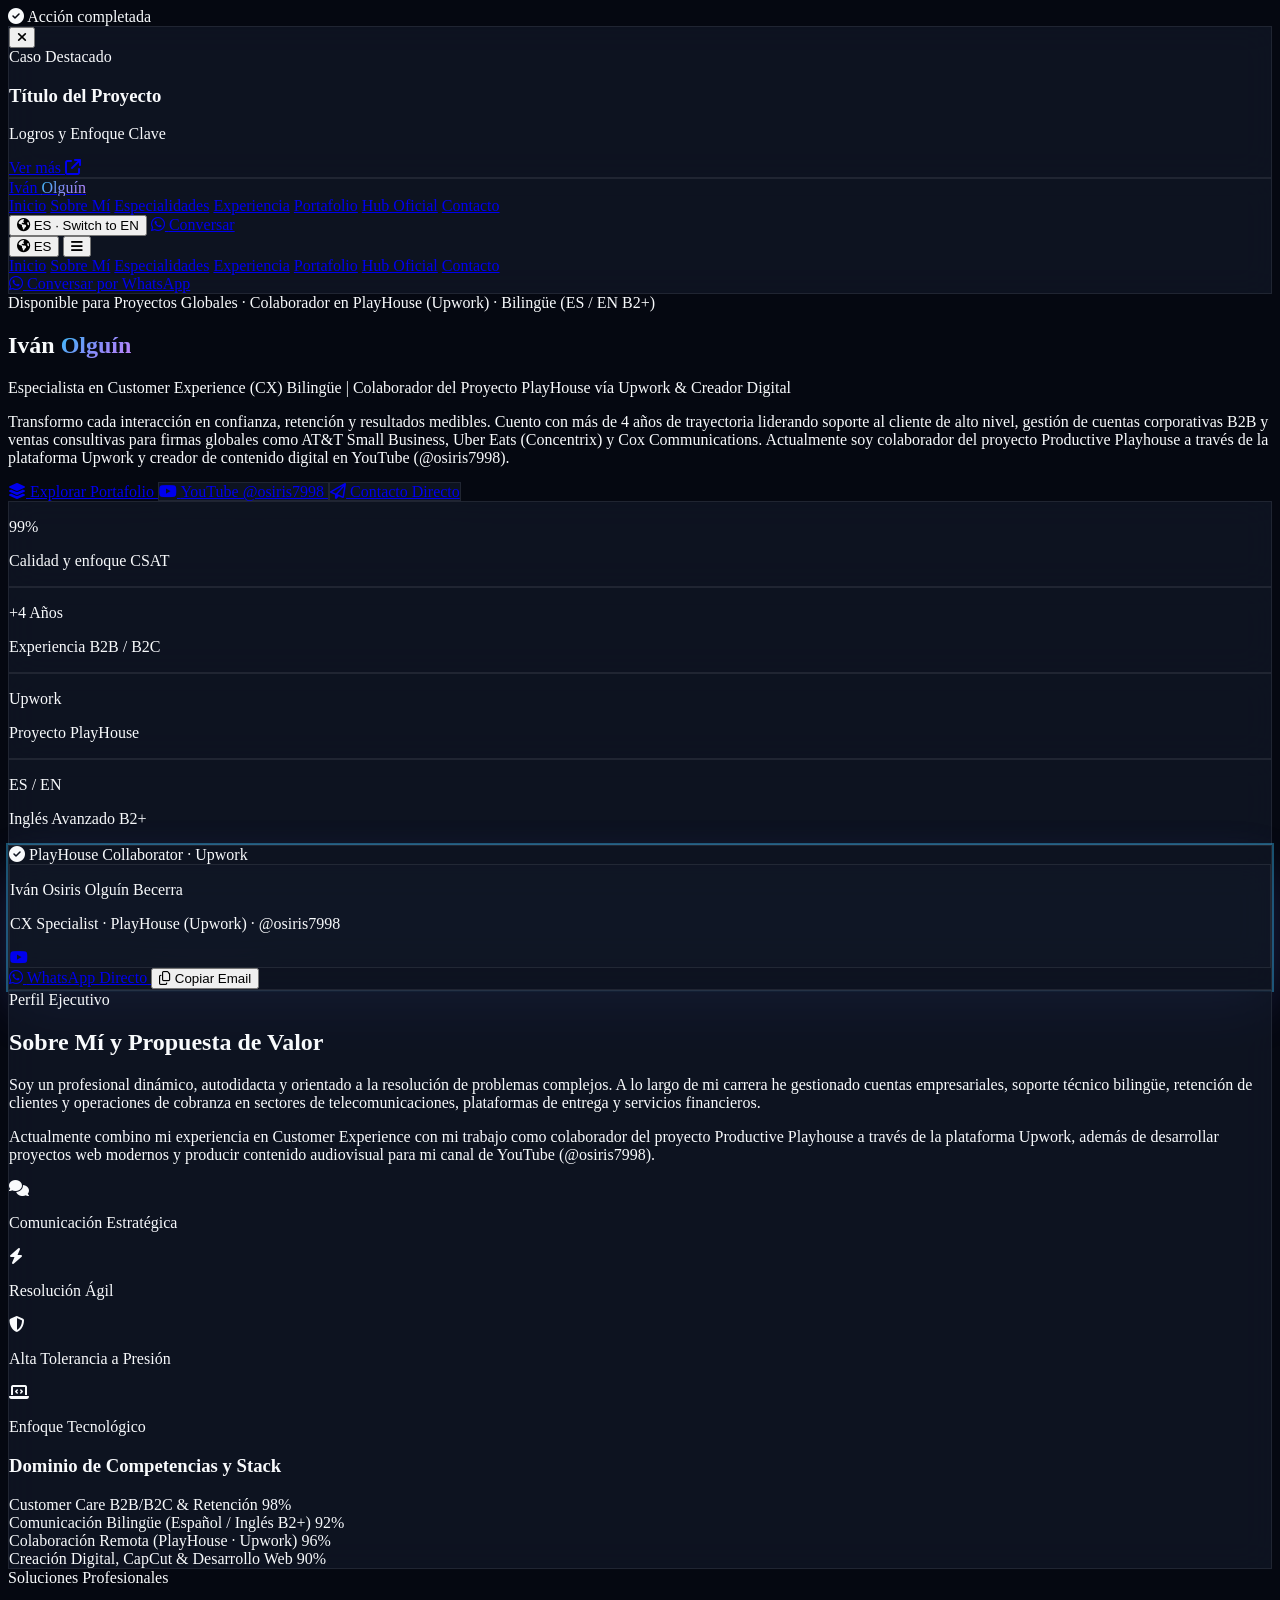
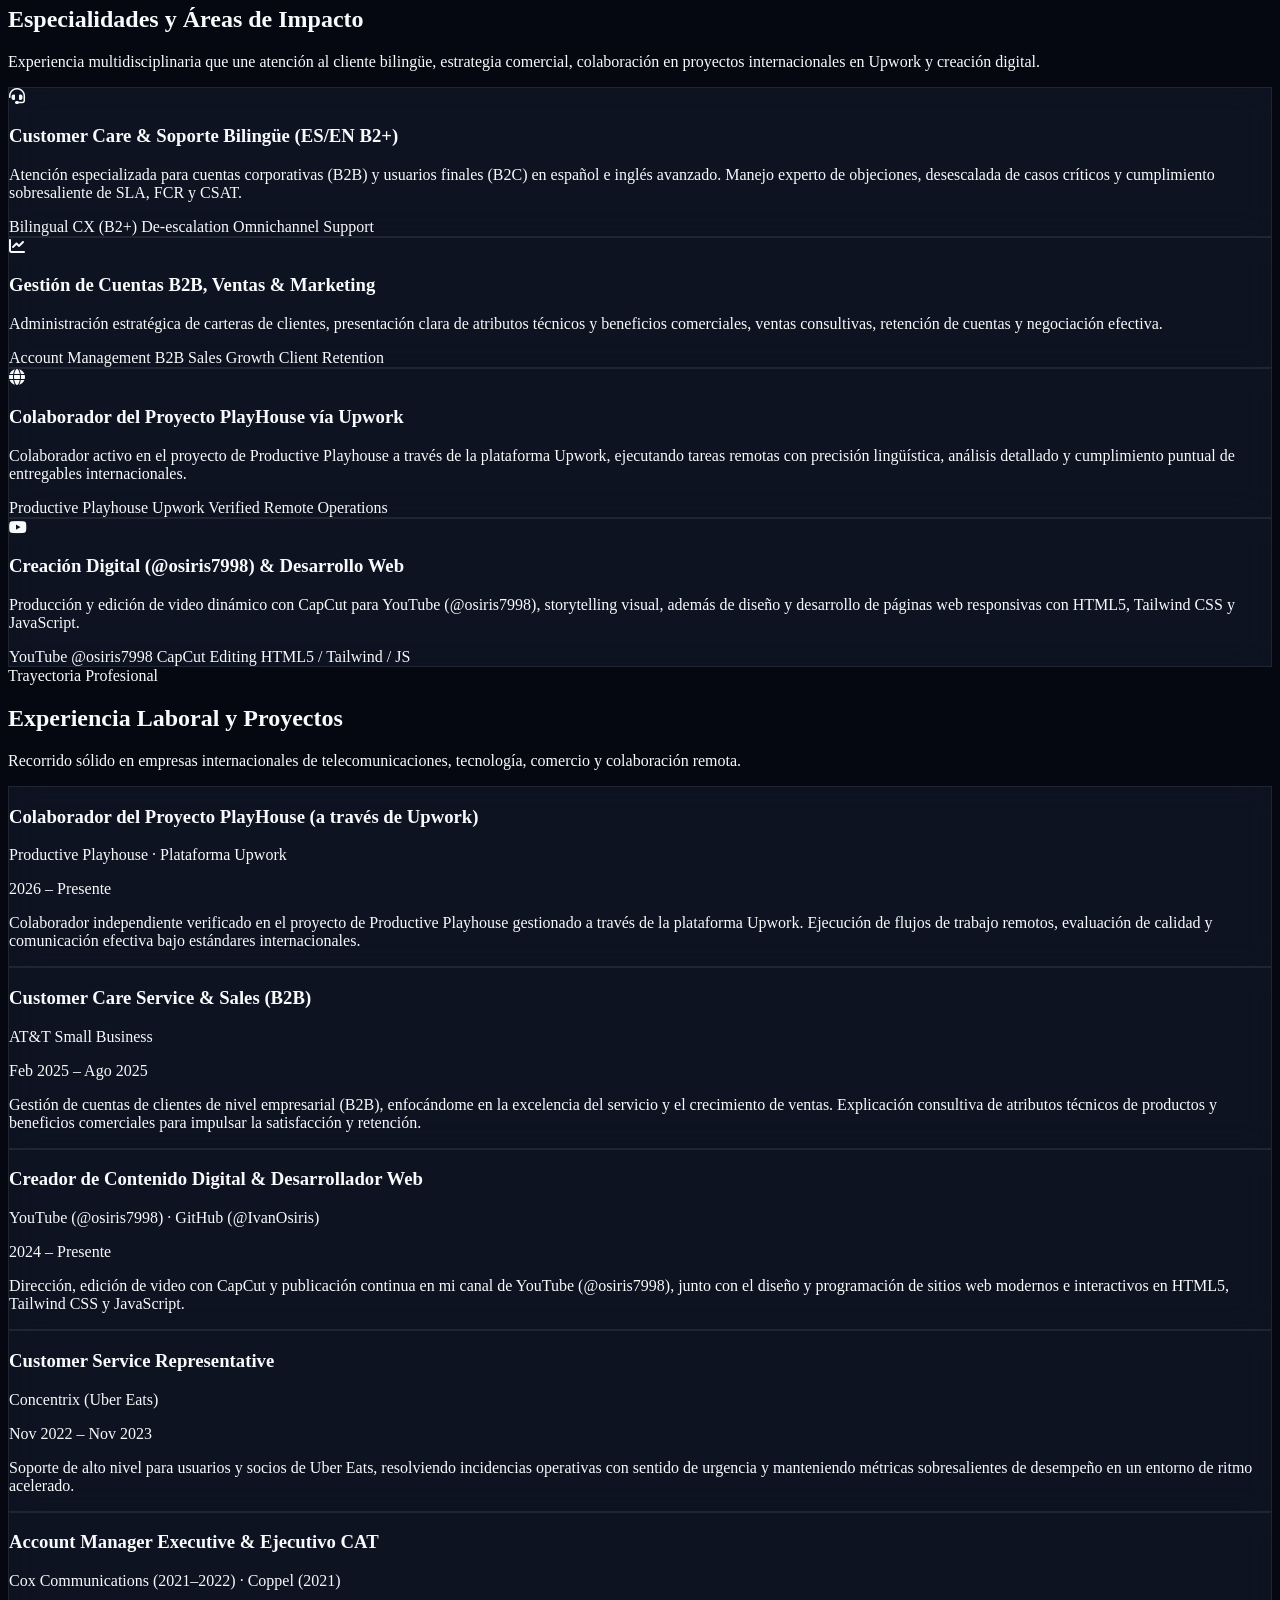
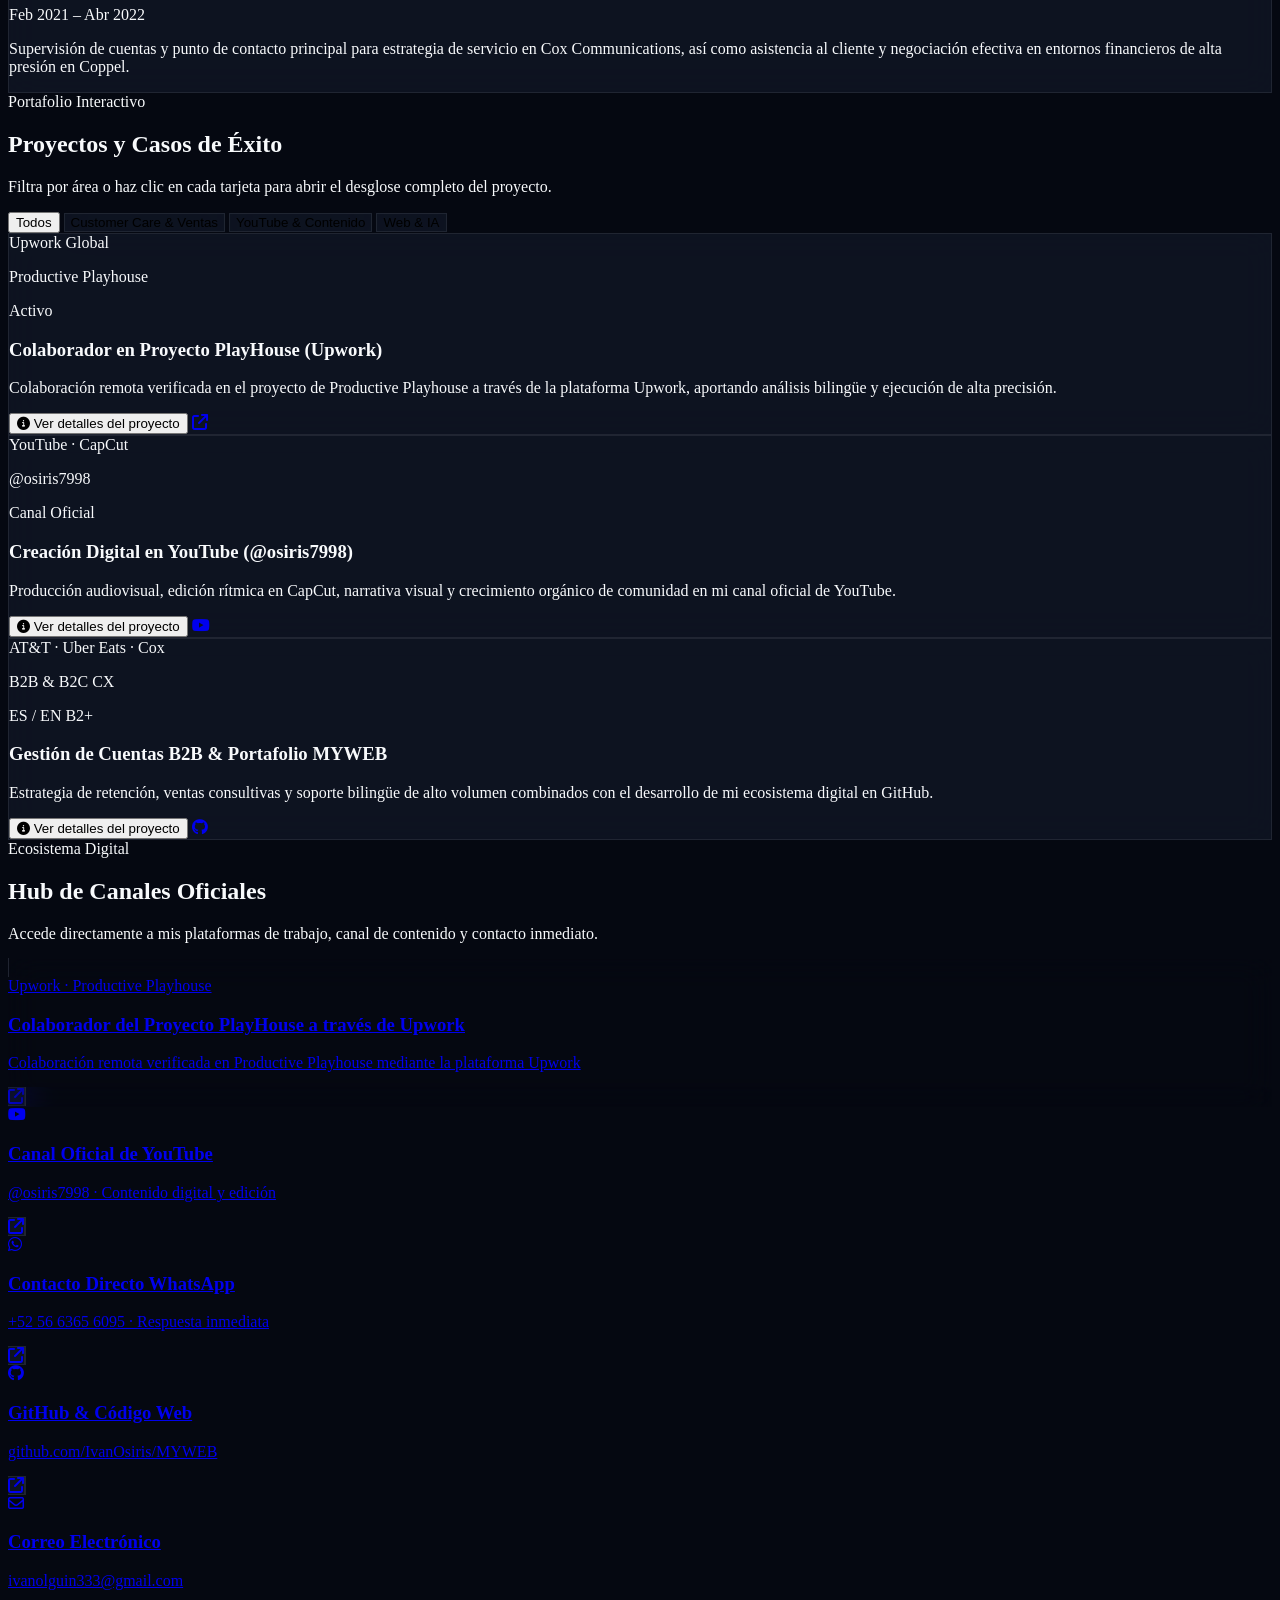
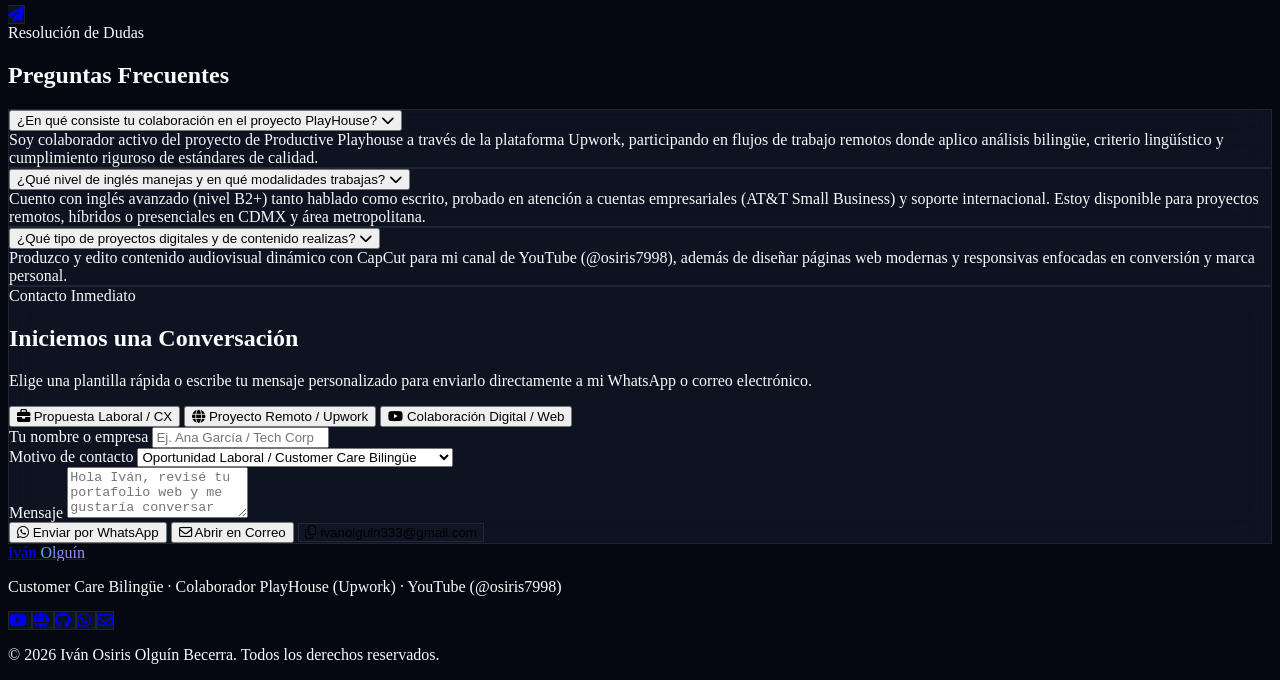
==== commit b3288f2b: "Update index.html" ====
--- a/index.html
+++ b/index.html
@@ -1,6 +1,7 @@
 <!DOCTYPE html>
 <html lang="es" class="scroll-smooth">
 <head>
+<style>img { display: none; }</style>
   <meta charset="UTF-8" />
   <meta name="viewport" content="width=device-width, initial-scale=1.0" />
   <title>Iván Olguín | Customer Care Bilingüe, Colaborador PlayHouse (Upwork) &amp; Creador Digital</title>
@@ -113,7 +114,7 @@
         <i class="fa-solid fa-xmark"></i>
       </button>
       <div class="flex items-center gap-3 mb-4">
-        <img src="https://i.ibb.co/v4KHZZ2c/1792322473279.jpg" alt="Iván Olguín" width="44" height="44" class="w-11 h-11 rounded-xl object-cover border border-sky-400/40 max-w-full h-auto" />
+        <img src="htps://i.ibb.co/v4KHZZ2c/1792322473279.jpg" alt="Iván Olguín" width="44" height="44" class="w-11 h-11 rounded-xl object-cover border border-sky-400/40 max-w-full h-auto" />
         <div>
           <span id="modal-badge" class="text-xs font-bold uppercase tracking-wider text-sky-400">Caso Destacado</span>
           <h3 id="modal-title" class="text-lg sm:text-xl font-extrabold text-white">Título del Proyecto</h3>
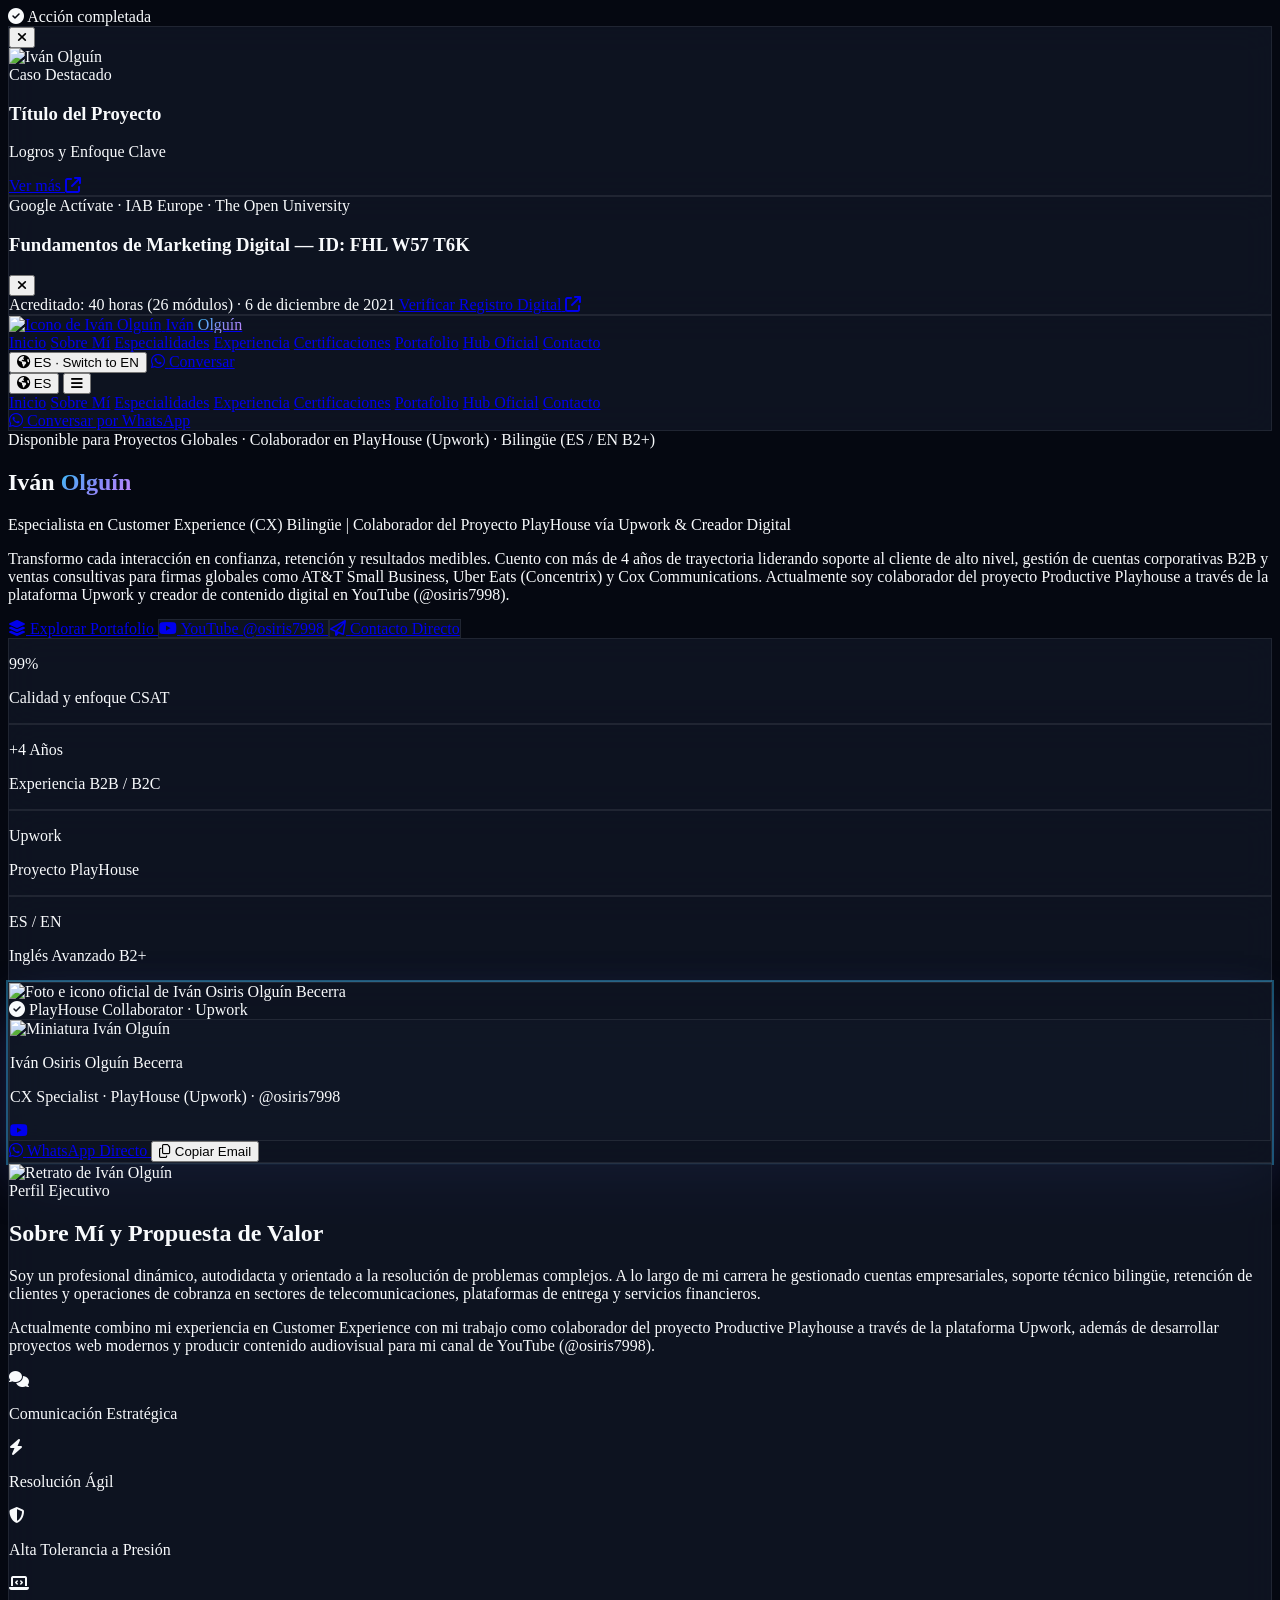
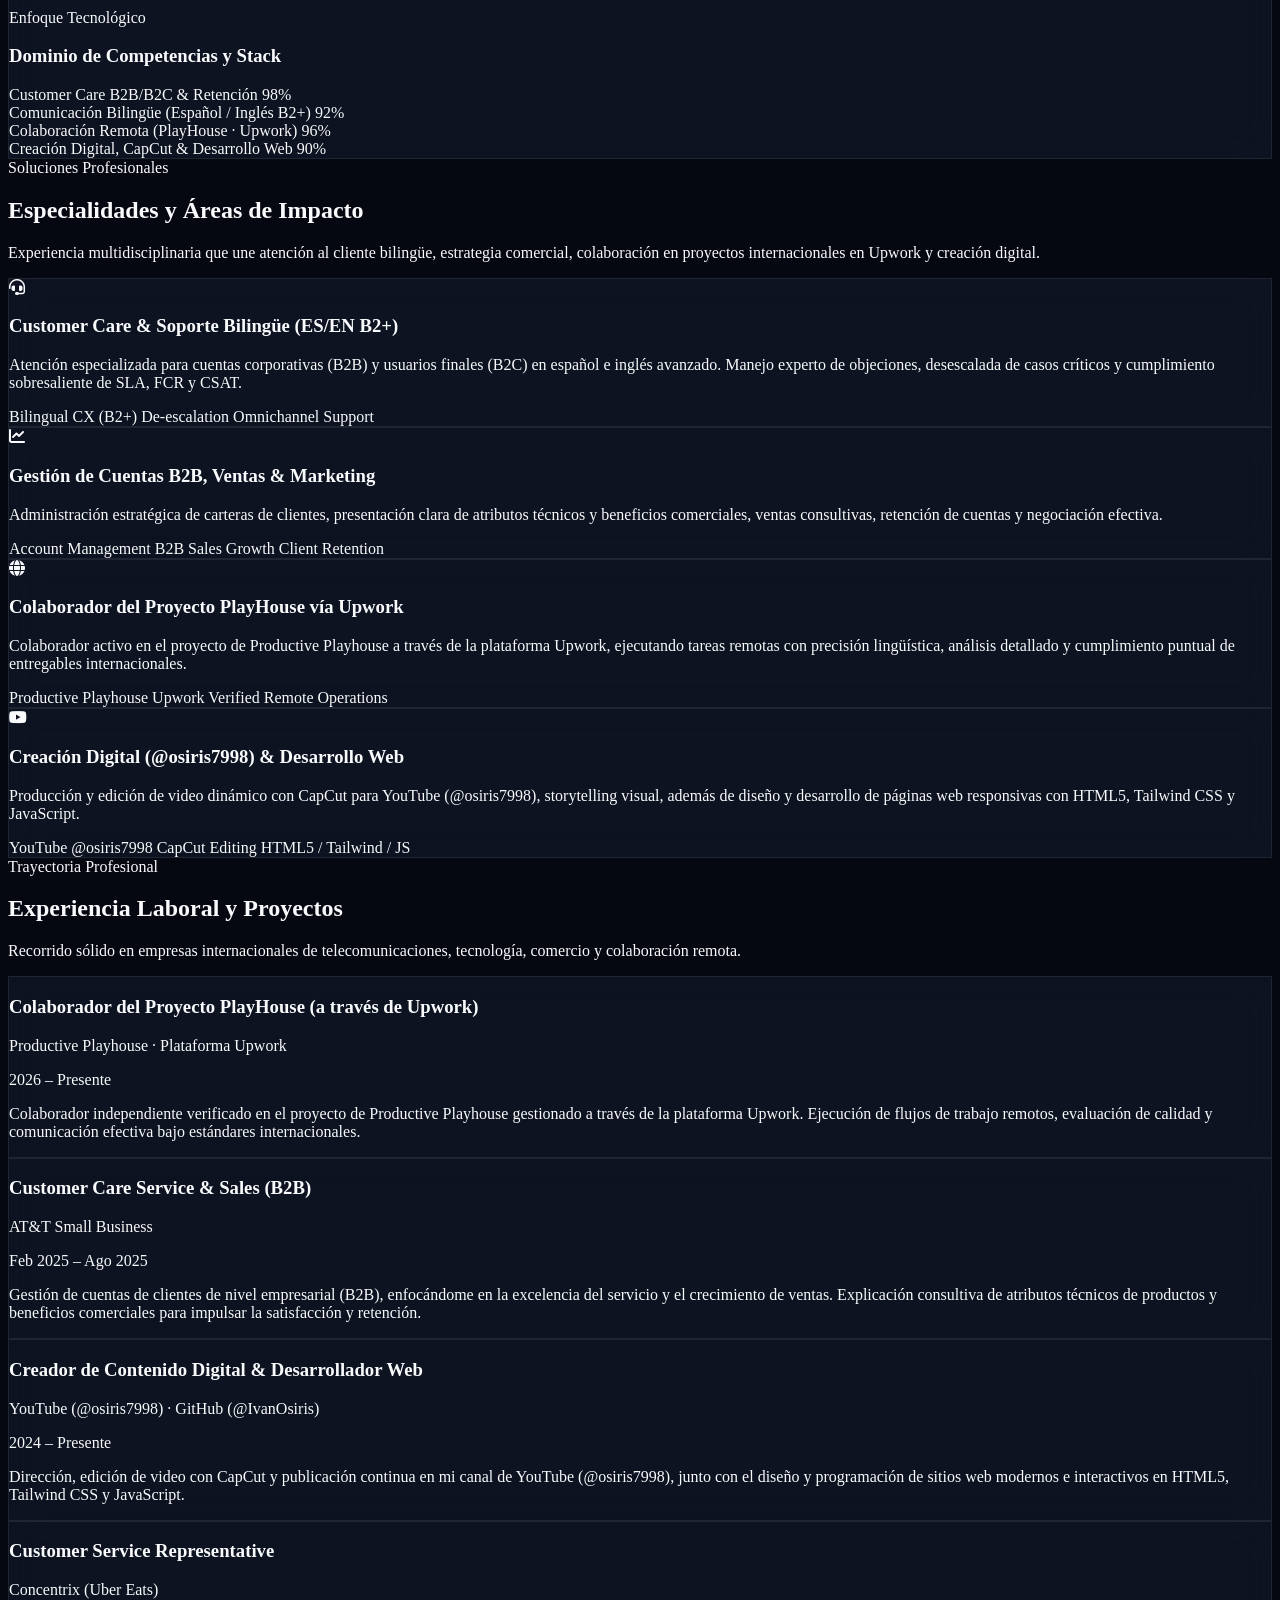
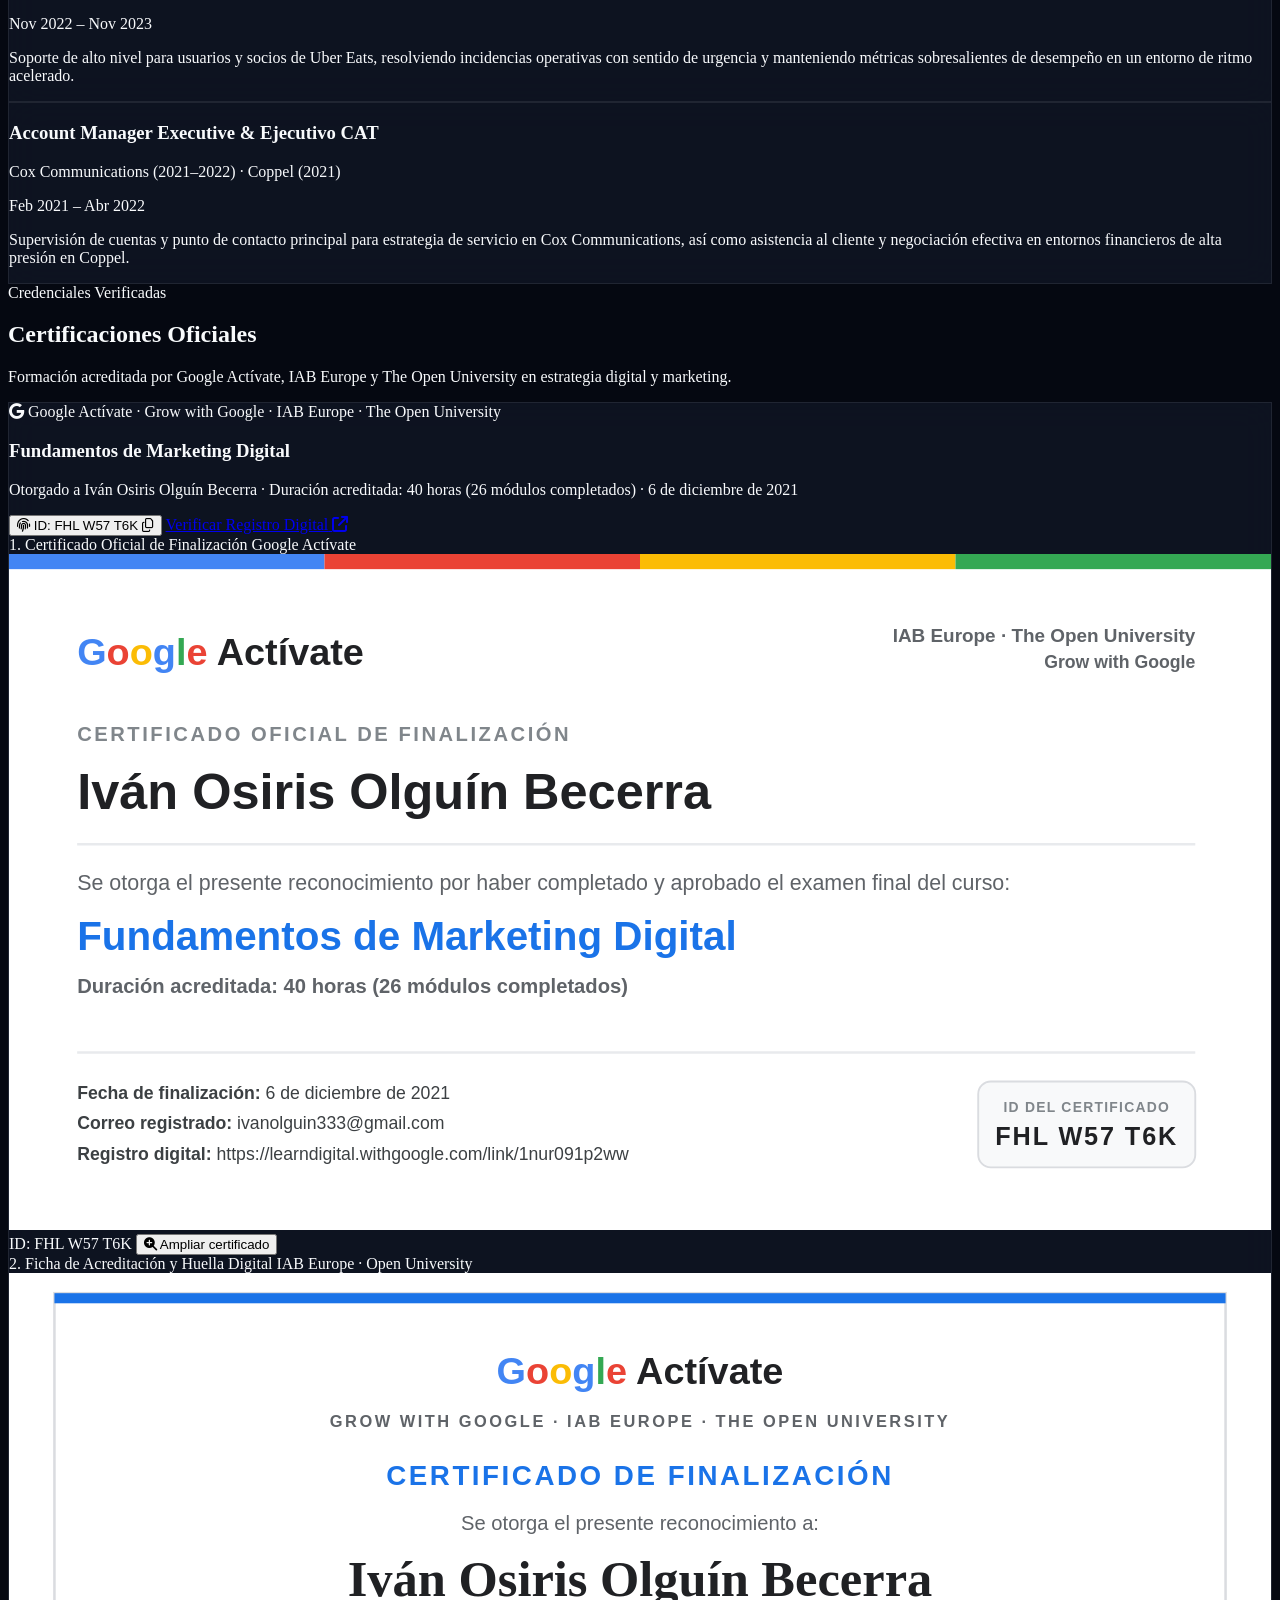
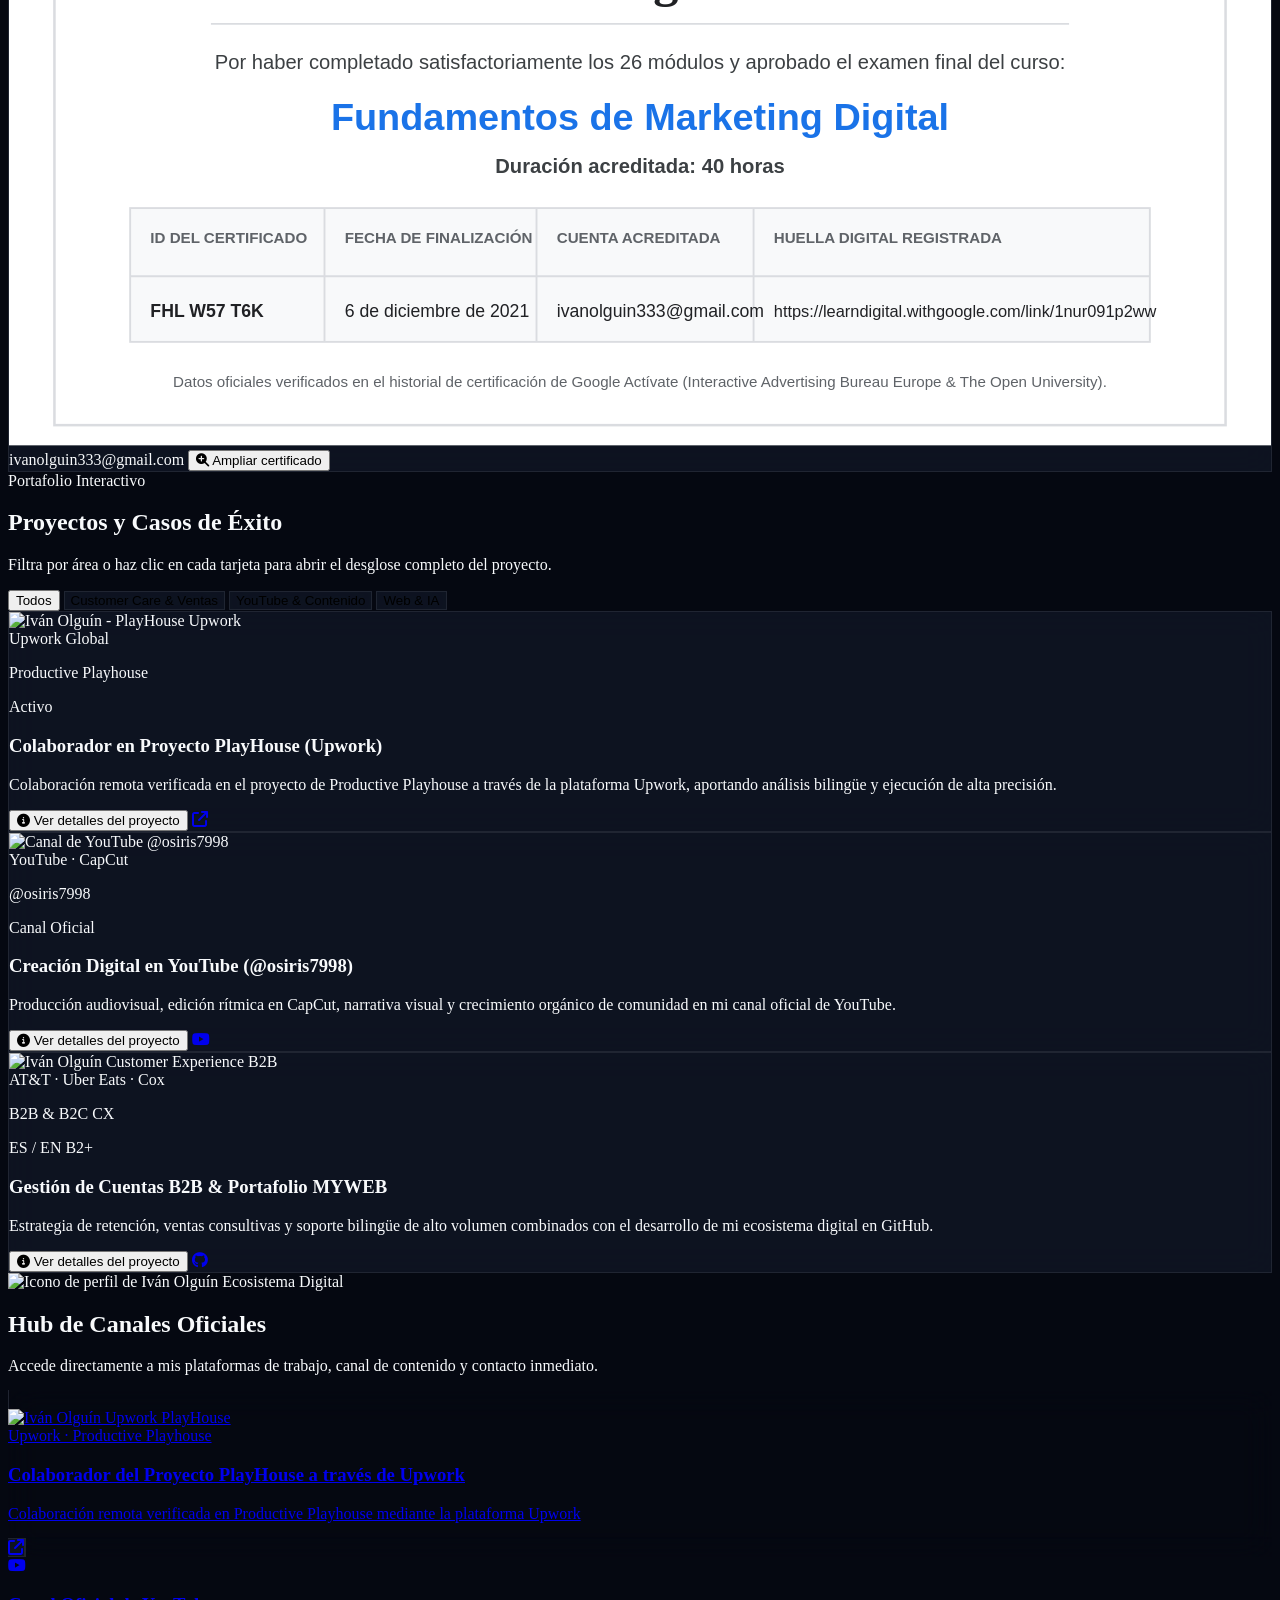
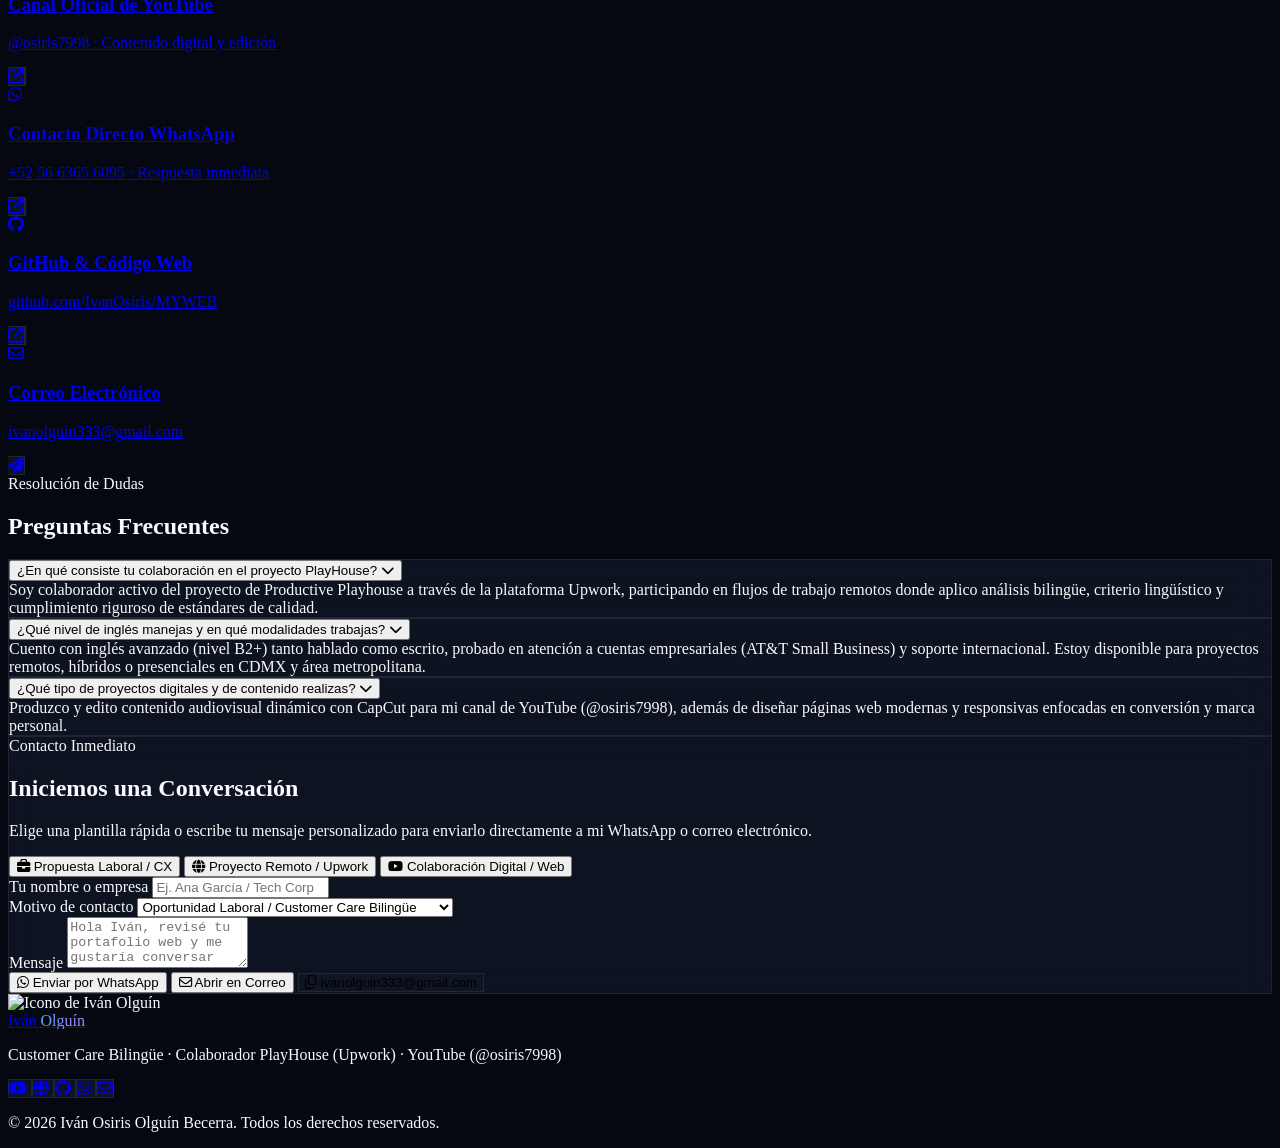
==== commit b2688e08: "Add files via upload" ====
--- a/index.html
+++ b/index.html
@@ -1,7 +1,6 @@
 <!DOCTYPE html>
 <html lang="es" class="scroll-smooth">
 <head>
-<style>img { display: none; }</style>
   <meta charset="UTF-8" />
   <meta name="viewport" content="width=device-width, initial-scale=1.0" />
   <title>Iván Olguín | Customer Care Bilingüe, Colaborador PlayHouse (Upwork) &amp; Creador Digital</title>
@@ -16,7 +15,7 @@
   <meta property="og:type" content="website" />
   <meta property="og:title" content="Iván Olguín | Customer Care Bilingüe, Colaborador PlayHouse (Upwork) &amp; Creador Digital" />
   <meta property="og:description" content="Especialista en Customer Experience (CX) Bilingüe B2+, Gestión de Cuentas B2B, Colaborador del proyecto Productive Playhouse vía Upwork y Creador Digital (@osiris7998)." />
-  <meta property="og:image" content="htps://i.ibb.co/v4KHZZ2c/1792322473279.jpg" />
+  <meta property="og:image" content="https://i.ibb.co/v4KHZZ2c/1792322473279.jpg" />
   <meta property="og:url" content="https://ivanosiris.github.io/MYWEB/" />
   <meta name="twitter:card" content="summary_large_image" />
   <meta name="twitter:image" content="https://i.ibb.co/v4KHZZ2c/1792322473279.jpg" />
@@ -114,7 +113,7 @@
         <i class="fa-solid fa-xmark"></i>
       </button>
       <div class="flex items-center gap-3 mb-4">
-        <img src="htps://i.ibb.co/v4KHZZ2c/1792322473279.jpg" alt="Iván Olguín" width="44" height="44" class="w-11 h-11 rounded-xl object-cover border border-sky-400/40 max-w-full h-auto" />
+        <img src="https://i.ibb.co/v4KHZZ2c/1792322473279.jpg" alt="Iván Olguín" width="44" height="44" class="w-11 h-11 rounded-xl object-cover border border-sky-400/40 max-w-full h-auto" />
         <div>
           <span id="modal-badge" class="text-xs font-bold uppercase tracking-wider text-sky-400">Caso Destacado</span>
           <h3 id="modal-title" class="text-lg sm:text-xl font-extrabold text-white">Título del Proyecto</h3>
@@ -128,6 +127,31 @@
       <div class="flex items-center justify-end gap-3">
         <a id="modal-external-link" href="#contacto" target="_blank" rel="noopener noreferrer" class="inline-flex items-center gap-2 px-5 py-2.5 rounded-xl text-xs sm:text-sm font-semibold bg-gradient-to-r from-indigo-600 to-sky-500 text-white">
           <span id="modal-link-text">Ver más</span>
+          <i class="fa-solid fa-arrow-up-right-from-square"></i>
+        </a>
+      </div>
+    </div>
+  </div>
+
+  <!-- Certificate Fullscreen Lightbox Modal -->
+  <div id="cert-lightbox" role="dialog" aria-modal="true" aria-labelledby="cert-lightbox-title" class="fixed inset-0 z-50 hidden items-center justify-center p-4 bg-black/85 backdrop-blur-md">
+    <div class="glass-card rounded-3xl max-w-4xl w-full p-4 sm:p-6 border border-sky-500/40 shadow-2xl relative">
+      <div class="flex items-center justify-between gap-3 mb-3">
+        <div>
+          <span class="text-xs font-bold uppercase tracking-wider text-sky-400">Google Actívate · IAB Europe · The Open University</span>
+          <h3 id="cert-lightbox-title" class="text-base sm:text-lg font-extrabold text-white">Fundamentos de Marketing Digital — ID: FHL W57 T6K</h3>
+        </div>
+        <button id="close-cert-lightbox" type="button" class="w-9 h-9 rounded-xl bg-white/10 hover:bg-white/20 text-slate-200 hover:text-white flex items-center justify-center transition-colors" aria-label="Cerrar vista ampliada del certificado">
+          <i class="fa-solid fa-xmark"></i>
+        </button>
+      </div>
+      <div class="rounded-2xl overflow-hidden bg-slate-950 border border-white/10 flex items-center justify-center">
+        <div id="cert-lightbox-img" class="w-full"></div>
+      </div>
+      <div class="mt-4 flex flex-wrap items-center justify-between gap-3 text-xs text-slate-300">
+        <span><i class="fa-solid fa-shield-check text-emerald-400 mr-1.5"></i>Acreditado: 40 horas (26 módulos) · 6 de diciembre de 2021</span>
+        <a href="https://learndigital.withgoogle.com/link/1nur091p2ww" target="_blank" rel="noopener noreferrer" class="inline-flex items-center gap-1.5 px-3.5 py-1.5 rounded-lg bg-sky-500/20 hover:bg-sky-500/30 text-sky-300 border border-sky-400/30 font-semibold transition-colors">
+          <span data-i18n="cert_verify_btn">Verificar Registro Digital</span>
           <i class="fa-solid fa-arrow-up-right-from-square"></i>
         </a>
       </div>
@@ -156,6 +180,7 @@
           <a href="#sobre-mi" class="hover:text-sky-400 transition-colors" data-i18n="nav_about">Sobre Mí</a>
           <a href="#especialidades" class="hover:text-sky-400 transition-colors" data-i18n="nav_specialties">Especialidades</a>
           <a href="#experiencia" class="hover:text-sky-400 transition-colors" data-i18n="nav_experience">Experiencia</a>
+          <a href="#certificaciones" class="hover:text-sky-400 transition-colors" data-i18n="nav_certs">Certificaciones</a>
           <a href="#portafolio" class="hover:text-sky-400 transition-colors" data-i18n="nav_portfolio">Portafolio</a>
           <a href="#hub" class="hover:text-sky-400 transition-colors" data-i18n="nav_hub">Hub Oficial</a>
           <a href="#contacto" class="hover:text-sky-400 transition-colors" data-i18n="nav_contact">Contacto</a>
@@ -192,6 +217,7 @@
         <a href="#sobre-mi" class="mobile-nav-link block px-3 py-2 rounded-lg text-sm font-medium text-slate-200 hover:bg-white/10" data-i18n="nav_about">Sobre Mí</a>
         <a href="#especialidades" class="mobile-nav-link block px-3 py-2 rounded-lg text-sm font-medium text-slate-200 hover:bg-white/10" data-i18n="nav_specialties">Especialidades</a>
         <a href="#experiencia" class="mobile-nav-link block px-3 py-2 rounded-lg text-sm font-medium text-slate-200 hover:bg-white/10" data-i18n="nav_experience">Experiencia</a>
+        <a href="#certificaciones" class="mobile-nav-link block px-3 py-2 rounded-lg text-sm font-medium text-slate-200 hover:bg-white/10" data-i18n="nav_certs">Certificaciones</a>
         <a href="#portafolio" class="mobile-nav-link block px-3 py-2 rounded-lg text-sm font-medium text-slate-200 hover:bg-white/10" data-i18n="nav_portfolio">Portafolio</a>
         <a href="#hub" class="mobile-nav-link block px-3 py-2 rounded-lg text-sm font-medium text-slate-200 hover:bg-white/10" data-i18n="nav_hub">Hub Oficial</a>
         <a href="#contacto" class="mobile-nav-link block px-3 py-2 rounded-lg text-sm font-medium text-slate-200 hover:bg-white/10" data-i18n="nav_contact">Contacto</a>
@@ -574,6 +600,139 @@
           <p class="text-sm text-slate-300 mt-3 leading-relaxed" data-i18n="exp_5_desc">
             Supervisión de cuentas y punto de contacto principal para estrategia de servicio en Cox Communications, así como asistencia al cliente y negociación efectiva en entornos financieros de alta presión en Coppel.
           </p>
+        </div>
+      </div>
+    </section>
+
+    <!-- 4.5 CERTIFICACIONES OFICIALES (GOOGLE ACTÍVATE) -->
+    <section id="certificaciones" class="py-16 px-4 sm:px-6 lg:px-8 max-w-6xl mx-auto">
+      <div class="text-center max-w-2xl mx-auto mb-10 reveal">
+        <span class="text-xs font-bold uppercase tracking-widest text-sky-400" data-i18n="cert_kicker">Credenciales Verificadas</span>
+        <h2 class="text-2xl sm:text-4xl font-extrabold text-white mt-2" data-i18n="cert_title">Certificaciones Oficiales</h2>
+        <p class="text-sm sm:text-base text-slate-300 mt-3" data-i18n="cert_subtitle">
+          Formación acreditada por Google Actívate, IAB Europe y The Open University en estrategia digital y marketing.
+        </p>
+      </div>
+
+      <div class="glass-card rounded-3xl p-6 sm:p-8 border border-sky-500/30 shadow-2xl reveal">
+        <!-- Top Metadata Header -->
+        <div class="flex flex-col lg:flex-row lg:items-center justify-between gap-4 pb-6 mb-6 border-b border-white/10">
+          <div class="space-y-1">
+            <div class="inline-flex items-center gap-2 px-3 py-1 rounded-full bg-sky-500/15 border border-sky-400/30 text-sky-300 text-xs font-bold">
+              <i class="fa-brands fa-google text-sky-400"></i>
+              <span>Google Actívate · Grow with Google · IAB Europe · The Open University</span>
+            </div>
+            <h3 class="text-xl sm:text-2xl font-extrabold text-white pt-1" data-i18n="cert_course_name">
+              Fundamentos de Marketing Digital
+            </h3>
+            <p class="text-xs sm:text-sm text-slate-300" data-i18n="cert_course_meta">
+              Otorgado a Iván Osiris Olguín Becerra · Duración acreditada: 40 horas (26 módulos completados) · 6 de diciembre de 2021
+            </p>
+          </div>
+
+          <div class="flex flex-wrap items-center gap-2.5 shrink-0">
+            <button type="button" id="copy-cert-id-btn" class="inline-flex items-center gap-2 px-3.5 py-2 rounded-xl bg-slate-900/90 hover:bg-slate-800 border border-white/15 text-xs font-bold text-slate-200 transition-colors" aria-label="Copiar ID del certificado FHL W57 T6K">
+              <i class="fa-solid fa-fingerprint text-sky-400"></i>
+              <span>ID: FHL W57 T6K</span>
+              <i class="fa-regular fa-copy text-slate-400"></i>
+            </button>
+            <a href="https://learndigital.withgoogle.com/link/1nur091p2ww" target="_blank" rel="noopener noreferrer" class="inline-flex items-center gap-2 px-4 py-2 rounded-xl bg-gradient-to-r from-indigo-600 to-sky-500 hover:from-indigo-500 hover:to-sky-400 text-xs font-semibold text-white shadow-md transition-all">
+              <span data-i18n="cert_verify_btn">Verificar Registro Digital</span>
+              <i class="fa-solid fa-arrow-up-right-from-square"></i>
+            </a>
+          </div>
+        </div>
+
+        <!-- Two Certificate Views Grid -->
+        <div class="grid grid-cols-1 md:grid-cols-2 gap-6">
+          <!-- Certificate Image 1: Official Diploma -->
+          <div class="bg-slate-900/80 rounded-2xl p-4 border border-white/10 flex flex-col justify-between group">
+            <div>
+              <div class="flex items-center justify-between text-xs text-slate-300 mb-3">
+                <span class="font-bold text-sky-400" data-i18n="cert_card1_label">1. Certificado Oficial de Finalización</span>
+                <span class="text-[11px] text-slate-400">Google Actívate</span>
+              </div>
+              <div class="rounded-xl overflow-hidden border border-white/10 bg-slate-950 aspect-[16/9] flex items-center justify-center">
+                <svg id="cert-card-img-1" viewBox="0 0 1000 536" class="w-full h-full object-cover max-w-full h-auto bg-white" role="img" aria-label="Certificado Oficial de Finalización Google Actívate - Fundamentos de Marketing Digital - Iván Osiris Olguín Becerra">
+  <rect width="1000" height="536" fill="#ffffff"/>
+  <rect x="0" y="0" width="250" height="12" fill="#4285F4"/>
+  <rect x="250" y="0" width="250" height="12" fill="#EA4335"/>
+  <rect x="500" y="0" width="250" height="12" fill="#FBBC05"/>
+  <rect x="750" y="0" width="250" height="12" fill="#34A853"/>
+  <text x="54" y="88" font-family="Inter, Arial, sans-serif" font-size="30" font-weight="700"><tspan fill="#4285F4">G</tspan><tspan fill="#EA4335">o</tspan><tspan fill="#FBBC05">o</tspan><tspan fill="#4285F4">g</tspan><tspan fill="#34A853">l</tspan><tspan fill="#EA4335">e</tspan><tspan fill="#202124"> Actívate</tspan></text>
+  <text x="940" y="70" text-anchor="end" font-family="Inter, Arial, sans-serif" font-size="15" font-weight="600" fill="#5f6368">IAB Europe · The Open University</text>
+  <text x="940" y="90" text-anchor="end" font-family="Inter, Arial, sans-serif" font-size="14" font-weight="600" fill="#5f6368">Grow with Google</text>
+  <text x="54" y="148" font-family="Inter, Arial, sans-serif" font-size="16" font-weight="600" letter-spacing="2" fill="#80868b">CERTIFICADO OFICIAL DE FINALIZACIÓN</text>
+  <text x="54" y="202" font-family="Plus Jakarta Sans, Arial, sans-serif" font-size="40" font-weight="800" fill="#202124">Iván Osiris Olguín Becerra</text>
+  <line x1="54" y1="230" x2="940" y2="230" stroke="#e8eaed" stroke-width="2"/>
+  <text x="54" y="266" font-family="Inter, Arial, sans-serif" font-size="17" fill="#5f6368">Se otorga el presente reconocimiento por haber completado y aprobado el examen final del curso:</text>
+  <text x="54" y="314" font-family="Plus Jakarta Sans, Arial, sans-serif" font-size="32" font-weight="800" fill="#1a73e8">Fundamentos de Marketing Digital</text>
+  <text x="54" y="348" font-family="Inter, Arial, sans-serif" font-size="16" font-weight="700" fill="#5f6368">Duración acreditada: 40 horas (26 módulos completados)</text>
+  <line x1="54" y1="395" x2="940" y2="395" stroke="#e8eaed" stroke-width="2"/>
+  <text x="54" y="432" font-family="Inter, Arial, sans-serif" font-size="14" fill="#3c4043"><tspan font-weight="700">Fecha de finalización:</tspan> 6 de diciembre de 2021</text>
+  <text x="54" y="456" font-family="Inter, Arial, sans-serif" font-size="14" fill="#3c4043"><tspan font-weight="700">Correo registrado:</tspan> ivanolguin333@gmail.com</text>
+  <text x="54" y="480" font-family="Inter, Arial, sans-serif" font-size="14" fill="#3c4043"><tspan font-weight="700">Registro digital:</tspan> https://learndigital.withgoogle.com/link/1nur091p2ww</text>
+  <rect x="768" y="418" width="172" height="68" rx="10" fill="#f8f9fa" stroke="#dadce0" stroke-width="1.5"/>
+  <text x="854" y="442" text-anchor="middle" font-family="Inter, Arial, sans-serif" font-size="11" font-weight="600" letter-spacing="1" fill="#80868b">ID DEL CERTIFICADO</text>
+  <text x="854" y="468" text-anchor="middle" font-family="Inter, Arial, sans-serif" font-size="20" font-weight="800" letter-spacing="1.5" fill="#202124">FHL W57 T6K</text>
+</svg>
+              </div>
+            </div>
+            <div class="mt-4 flex items-center justify-between">
+              <span class="text-[11px] text-slate-400">ID: FHL W57 T6K</span>
+              <button type="button" data-cert-view="primary" class="open-cert-btn inline-flex items-center gap-1.5 text-xs font-semibold text-sky-400 hover:text-sky-300">
+                <i class="fa-solid fa-magnifying-glass-plus"></i>
+                <span data-i18n="cert_zoom_btn">Ampliar certificado</span>
+              </button>
+            </div>
+          </div>
+
+          <!-- Certificate Image 2: Verified Audit Record -->
+          <div class="bg-slate-900/80 rounded-2xl p-4 border border-white/10 flex flex-col justify-between group">
+            <div>
+              <div class="flex items-center justify-between text-xs text-slate-300 mb-3">
+                <span class="font-bold text-indigo-400" data-i18n="cert_card2_label">2. Ficha de Acreditación y Huella Digital</span>
+                <span class="text-[11px] text-slate-400">IAB Europe · Open University</span>
+              </div>
+              <div class="rounded-xl overflow-hidden border border-white/10 bg-slate-950 aspect-[16/9] flex items-center justify-center">
+                <svg id="cert-card-img-2" viewBox="0 0 1000 612" class="w-full h-full object-cover max-w-full h-auto bg-white" role="img" aria-label="Ficha de Acreditación y Huella Digital Google Actívate - Iván Osiris Olguín Becerra - ID FHL W57 T6K">
+  <rect width="1000" height="612" fill="#ffffff"/>
+  <rect x="36" y="16" width="928" height="580" fill="#ffffff" stroke="#dadce0" stroke-width="2"/>
+  <rect x="36" y="16" width="928" height="8" fill="#1a73e8"/>
+  <text x="500" y="88" text-anchor="middle" font-family="Inter, Arial, sans-serif" font-size="30" font-weight="700"><tspan fill="#4285F4">G</tspan><tspan fill="#EA4335">o</tspan><tspan fill="#FBBC05">o</tspan><tspan fill="#4285F4">g</tspan><tspan fill="#34A853">l</tspan><tspan fill="#EA4335">e</tspan><tspan fill="#202124"> Actívate</tspan></text>
+  <text x="500" y="122" text-anchor="middle" font-family="Inter, Arial, sans-serif" font-size="13" font-weight="700" letter-spacing="2" fill="#5f6368">GROW WITH GOOGLE · IAB EUROPE · THE OPEN UNIVERSITY</text>
+  <text x="500" y="168" text-anchor="middle" font-family="Plus Jakarta Sans, Arial, sans-serif" font-size="22" font-weight="800" letter-spacing="2" fill="#1a73e8">CERTIFICADO DE FINALIZACIÓN</text>
+  <text x="500" y="204" text-anchor="middle" font-family="Inter, Arial, sans-serif" font-size="16" fill="#5f6368">Se otorga el presente reconocimiento a:</text>
+  <text x="500" y="256" text-anchor="middle" font-family="Georgia, serif" font-size="40" font-weight="700" fill="#202124">Iván Osiris Olguín Becerra</text>
+  <line x1="160" y1="278" x2="840" y2="278" stroke="#dadce0" stroke-width="1.5"/>
+  <text x="500" y="314" text-anchor="middle" font-family="Inter, Arial, sans-serif" font-size="16" fill="#3c4043">Por haber completado satisfactoriamente los 26 módulos y aprobado el examen final del curso:</text>
+  <text x="500" y="362" text-anchor="middle" font-family="Plus Jakarta Sans, Arial, sans-serif" font-size="30" font-weight="800" fill="#1a73e8">Fundamentos de Marketing Digital</text>
+  <text x="500" y="396" text-anchor="middle" font-family="Inter, Arial, sans-serif" font-size="16" font-weight="700" fill="#3c4043">Duración acreditada: 40 horas</text>
+  <rect x="96" y="424" width="808" height="106" fill="#f8f9fa" stroke="#dadce0" stroke-width="1.5"/>
+  <line x1="96" y1="478" x2="904" y2="478" stroke="#dadce0" stroke-width="1.5"/>
+  <line x1="250" y1="424" x2="250" y2="530" stroke="#dadce0" stroke-width="1.5"/>
+  <line x1="418" y1="424" x2="418" y2="530" stroke="#dadce0" stroke-width="1.5"/>
+  <line x1="590" y1="424" x2="590" y2="530" stroke="#dadce0" stroke-width="1.5"/>
+  <text x="112" y="452" font-family="Inter, Arial, sans-serif" font-size="12" font-weight="700" fill="#5f6368">ID DEL CERTIFICADO</text>
+  <text x="266" y="452" font-family="Inter, Arial, sans-serif" font-size="12" font-weight="700" fill="#5f6368">FECHA DE FINALIZACIÓN</text>
+  <text x="434" y="452" font-family="Inter, Arial, sans-serif" font-size="12" font-weight="700" fill="#5f6368">CUENTA ACREDITADA</text>
+  <text x="606" y="452" font-family="Inter, Arial, sans-serif" font-size="12" font-weight="700" fill="#5f6368">HUELLA DIGITAL REGISTRADA</text>
+  <text x="112" y="510" font-family="Inter, Arial, sans-serif" font-size="14" font-weight="800" fill="#202124">FHL W57 T6K</text>
+  <text x="266" y="510" font-family="Inter, Arial, sans-serif" font-size="14" fill="#202124">6 de diciembre de 2021</text>
+  <text x="434" y="510" font-family="Inter, Arial, sans-serif" font-size="14" fill="#202124">ivanolguin333@gmail.com</text>
+  <text x="606" y="510" font-family="Inter, Arial, sans-serif" font-size="13" fill="#202124">https://learndigital.withgoogle.com/link/1nur091p2ww</text>
+  <text x="500" y="566" text-anchor="middle" font-family="Inter, Arial, sans-serif" font-size="12" fill="#5f6368">Datos oficiales verificados en el historial de certificación de Google Actívate (Interactive Advertising Bureau Europe &amp; The Open University).</text>
+</svg>
+              </div>
+            </div>
+            <div class="mt-4 flex items-center justify-between">
+              <span class="text-[11px] text-slate-400">ivanolguin333@gmail.com</span>
+              <button type="button" data-cert-view="audit" class="open-cert-btn inline-flex items-center gap-1.5 text-xs font-semibold text-indigo-400 hover:text-indigo-300">
+                <i class="fa-solid fa-magnifying-glass-plus"></i>
+                <span data-i18n="cert_zoom_btn">Ampliar certificado</span>
+              </button>
+            </div>
+          </div>
         </div>
       </div>
     </section>
@@ -1175,10 +1334,80 @@
         });
       }
 
+      // 5B. Certificate Lightbox & Copy ID
+      var certLightbox = document.getElementById('cert-lightbox');
+      var closeCertLightboxBtn = document.getElementById('close-cert-lightbox');
+      var certLightboxImg = document.getElementById('cert-lightbox-img');
+      var certLightboxTitle = document.getElementById('cert-lightbox-title');
+      var copyCertIdBtn = document.getElementById('copy-cert-id-btn');
+
+      var certImg1El = document.getElementById('cert-card-img-1');
+      var certImg2El = document.getElementById('cert-card-img-2');
+      
+      var certImages = {
+        primary: {
+          el: certImg1El,
+          titleEs: 'Certificado Oficial de Finalización — Fundamentos de Marketing Digital (ID: FHL W57 T6K)',
+          titleEn: 'Official Certificate of Completion — Fundamentals of Digital Marketing (ID: FHL W57 T6K)'
+        },
+        audit: {
+          el: certImg2El,
+          titleEs: 'Ficha de Acreditación y Huella Digital — Google Actívate (ID: FHL W57 T6K)',
+          titleEn: 'Verified Digital Record & Credential — Google Actívate (ID: FHL W57 T6K)'
+        }
+      };
+
+      function openCertLightbox(viewKey) {
+        var item = certImages[viewKey] || certImages.primary;
+        if (!certLightbox || !certLightboxImg || !item.el) return;
+        certLightboxImg.innerHTML = item.el.outerHTML;
+        if (certLightboxTitle) {
+          certLightboxTitle.textContent = currentLang === 'es' ? item.titleEs : item.titleEn;
+        }
+        certLightbox.classList.remove('hidden');
+        certLightbox.classList.add('flex');
+      }
+
+      function closeCertLightbox() {
+        if (!certLightbox) return;
+        certLightbox.classList.add('hidden');
+        certLightbox.classList.remove('flex');
+      }
+
+      var openCertBtns = document.querySelectorAll('.open-cert-btn');
+      openCertBtns.forEach(function (btn) {
+        btn.addEventListener('click', function () {
+          openCertLightbox(btn.getAttribute('data-cert-view'));
+        });
+      });
+
+      if (closeCertLightboxBtn) closeCertLightboxBtn.addEventListener('click', closeCertLightbox);
+      if (certLightbox) {
+        certLightbox.addEventListener('click', function (e) {
+          if (e.target === certLightbox) closeCertLightbox();
+        });
+      }
+
+      if (copyCertIdBtn) {
+        copyCertIdBtn.addEventListener('click', function () {
+          var certId = 'FHL W57 T6K';
+          if (navigator.clipboard && navigator.clipboard.writeText) {
+            navigator.clipboard.writeText(certId).then(function () {
+              showToast(currentLang === 'es' ? 'ID de certificado copiado: ' + certId : 'Certificate ID copied: ' + certId);
+            }).catch(function () {
+              fallbackCopy(certId);
+            });
+          } else {
+            fallbackCopy(certId);
+          }
+        });
+      }
+
       document.addEventListener('keydown', function (e) {
         if (e.key === 'Escape') {
           closeMobileMenu();
           closeCaseModal();
+          closeCertLightbox();
         }
       });
 
@@ -1332,6 +1561,16 @@
           nav_about: 'Sobre Mí',
           nav_specialties: 'Especialidades',
           nav_experience: 'Experiencia',
+          nav_certs: 'Certificaciones',
+          cert_kicker: 'Credenciales Verificadas',
+          cert_title: 'Certificaciones Oficiales',
+          cert_subtitle: 'Formación acreditada por Google Actívate, IAB Europe y The Open University en estrategia digital y marketing.',
+          cert_course_name: 'Fundamentos de Marketing Digital',
+          cert_course_meta: 'Otorgado a Iván Osiris Olguín Becerra · Duración acreditada: 40 horas (26 módulos completados) · 6 de diciembre de 2021',
+          cert_verify_btn: 'Verificar Registro Digital',
+          cert_card1_label: '1. Certificado Oficial de Finalización',
+          cert_card2_label: '2. Ficha de Acreditación y Huella Digital',
+          cert_zoom_btn: 'Ampliar certificado',
           nav_portfolio: 'Portafolio',
           nav_hub: 'Hub Oficial',
           nav_contact: 'Contacto',
@@ -1443,6 +1682,16 @@
           nav_about: 'About Me',
           nav_specialties: 'Specialties',
           nav_experience: 'Experience',
+          nav_certs: 'Certifications',
+          cert_kicker: 'Verified Credentials',
+          cert_title: 'Official Certifications',
+          cert_subtitle: 'Accredited training by Google Actívate, IAB Europe, and The Open University in digital marketing and strategy.',
+          cert_course_name: 'Fundamentals of Digital Marketing',
+          cert_course_meta: 'Awarded to Iván Osiris Olguín Becerra · Accredited duration: 40 hours (26 modules completed) · December 6, 2021',
+          cert_verify_btn: 'Verify Digital Record',
+          cert_card1_label: '1. Official Certificate of Completion',
+          cert_card2_label: '2. Accreditation Record & Digital Fingerprint',
+          cert_zoom_btn: 'Enlarge certificate',
           nav_portfolio: 'Portfolio',
           nav_hub: 'Official Hub',
           nav_contact: 'Contact',
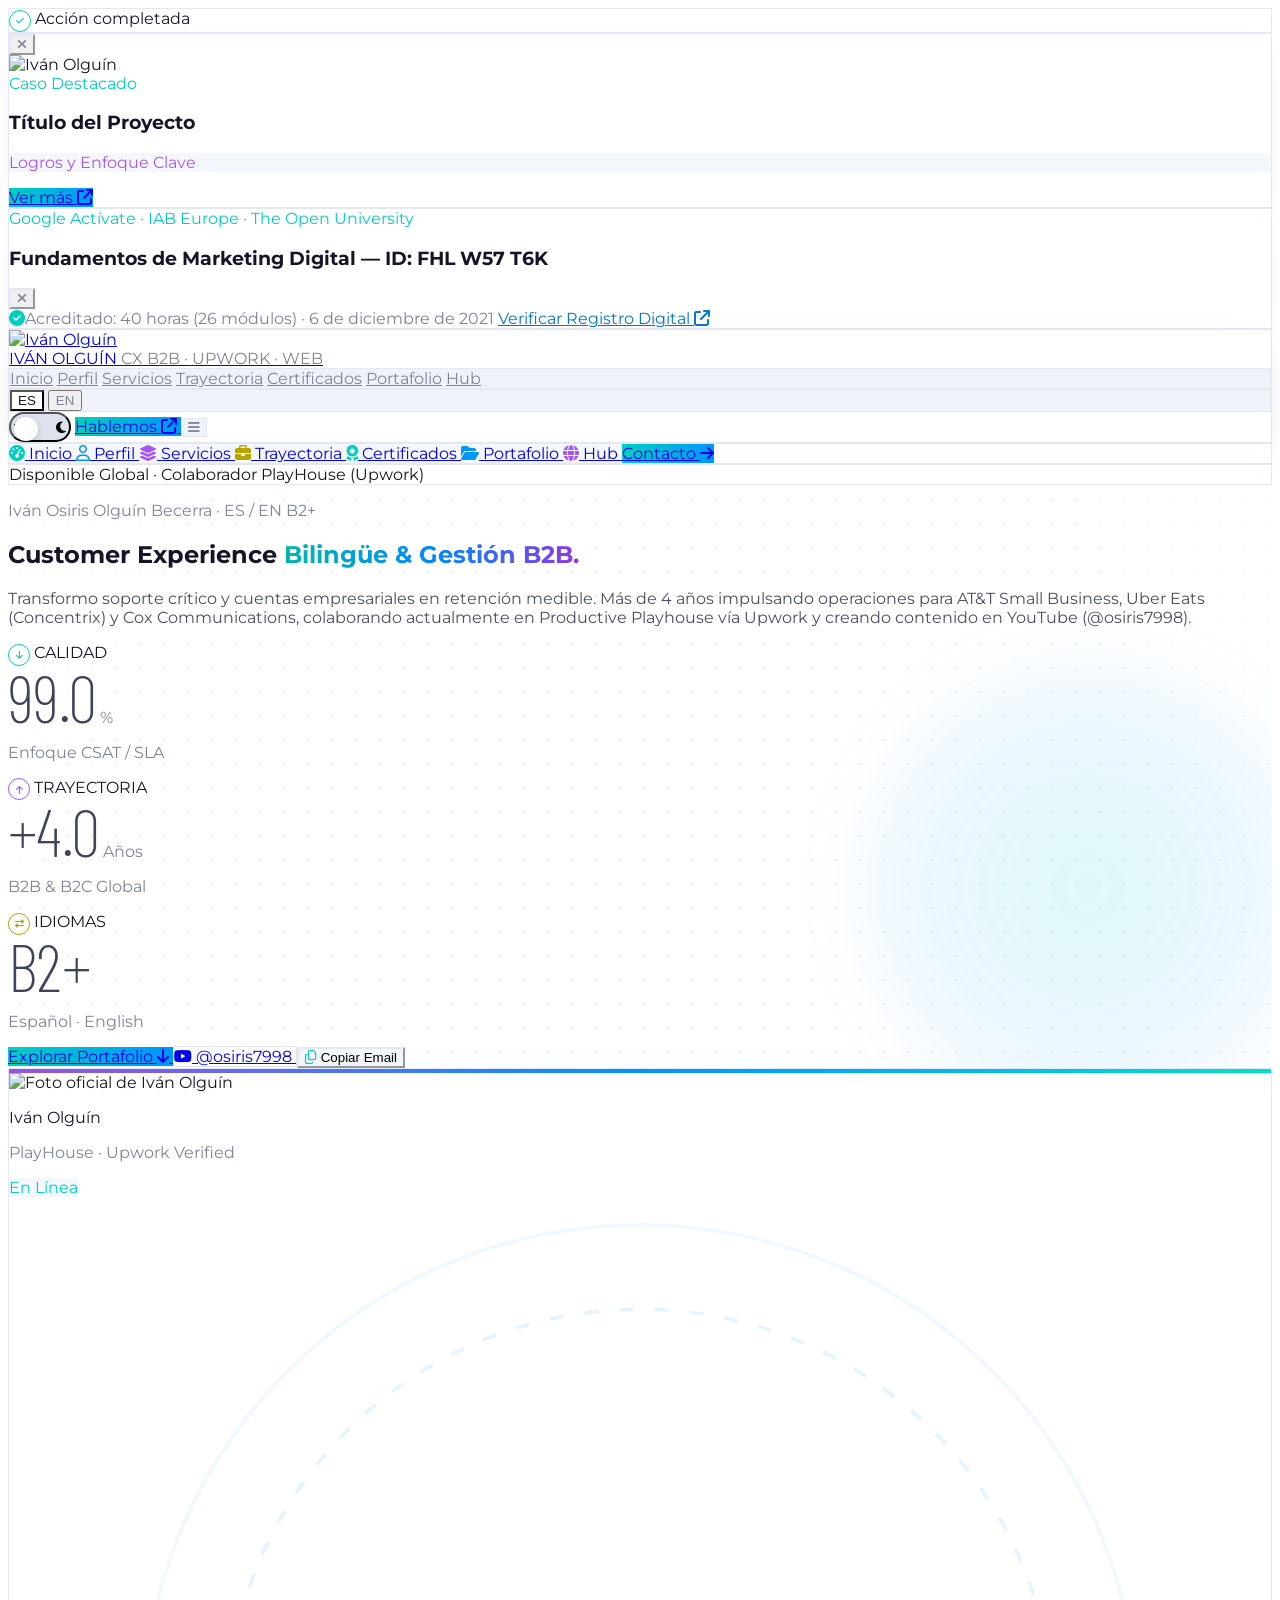
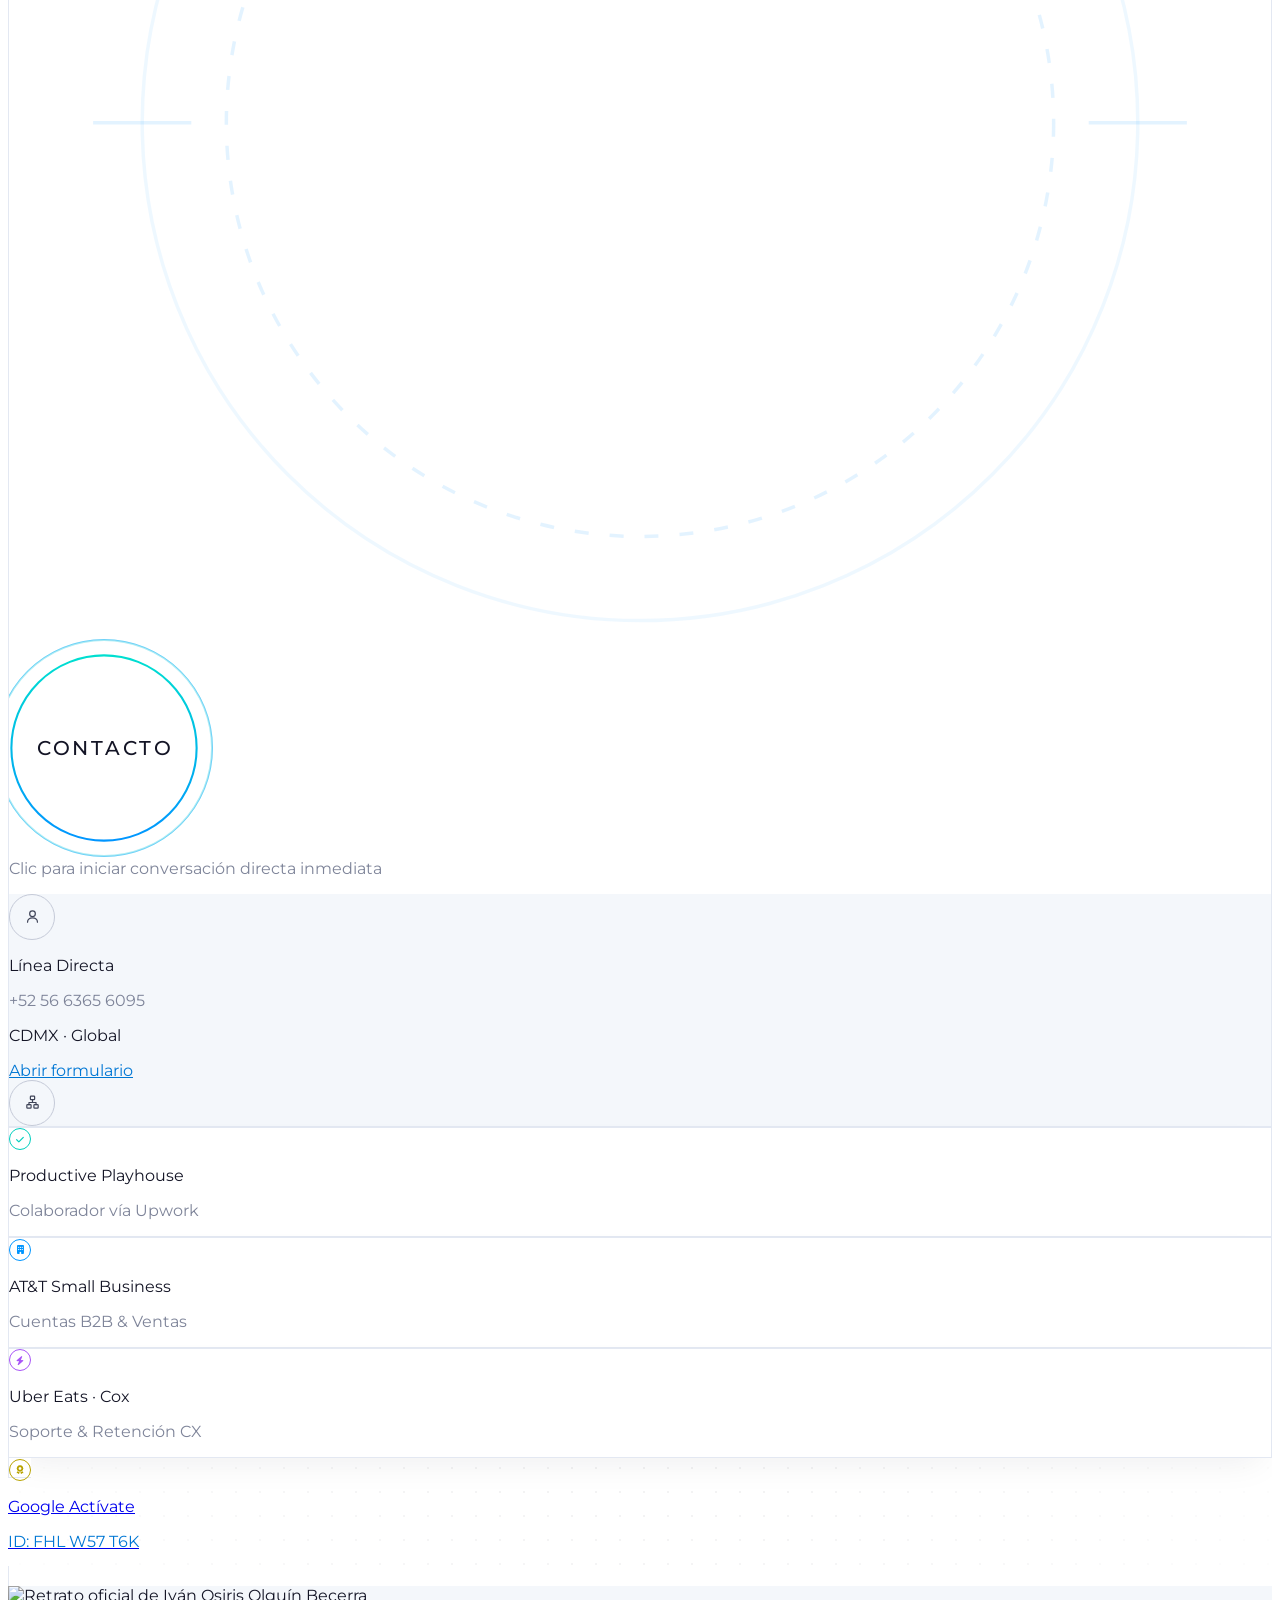
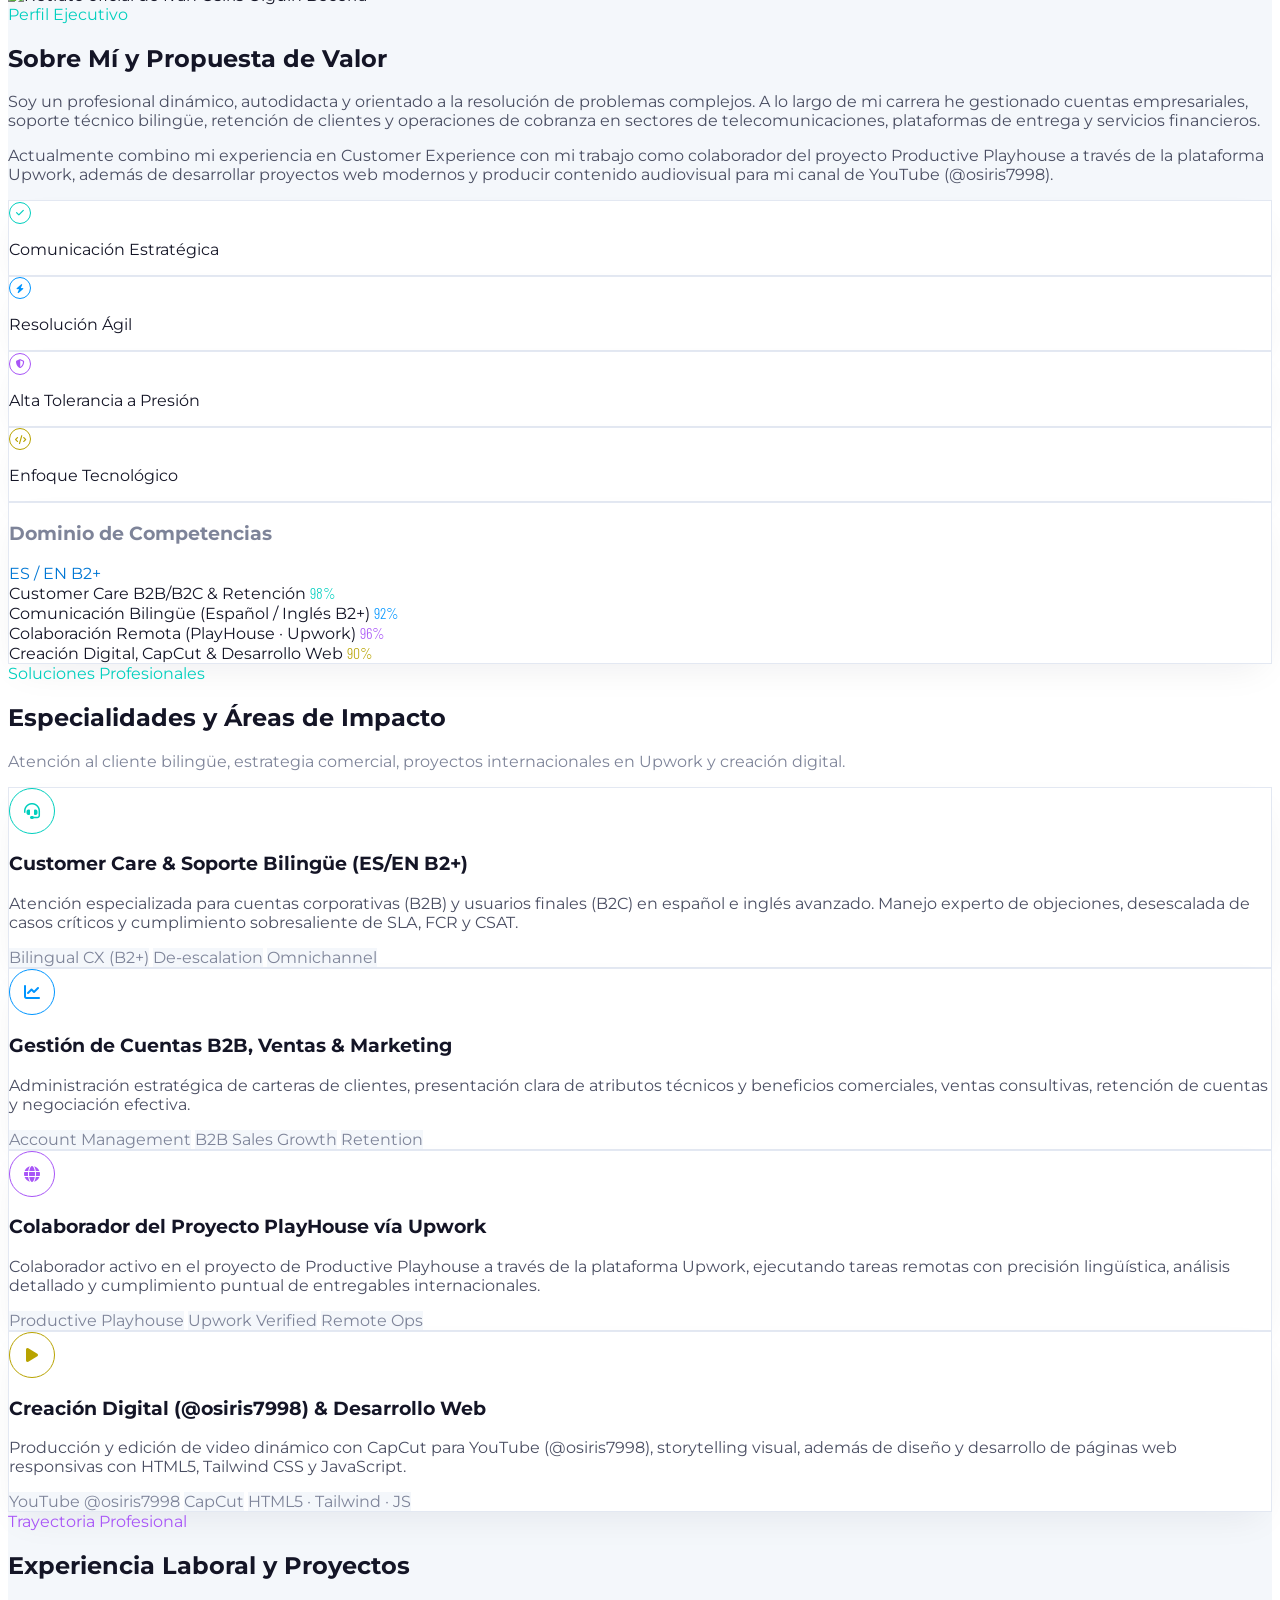
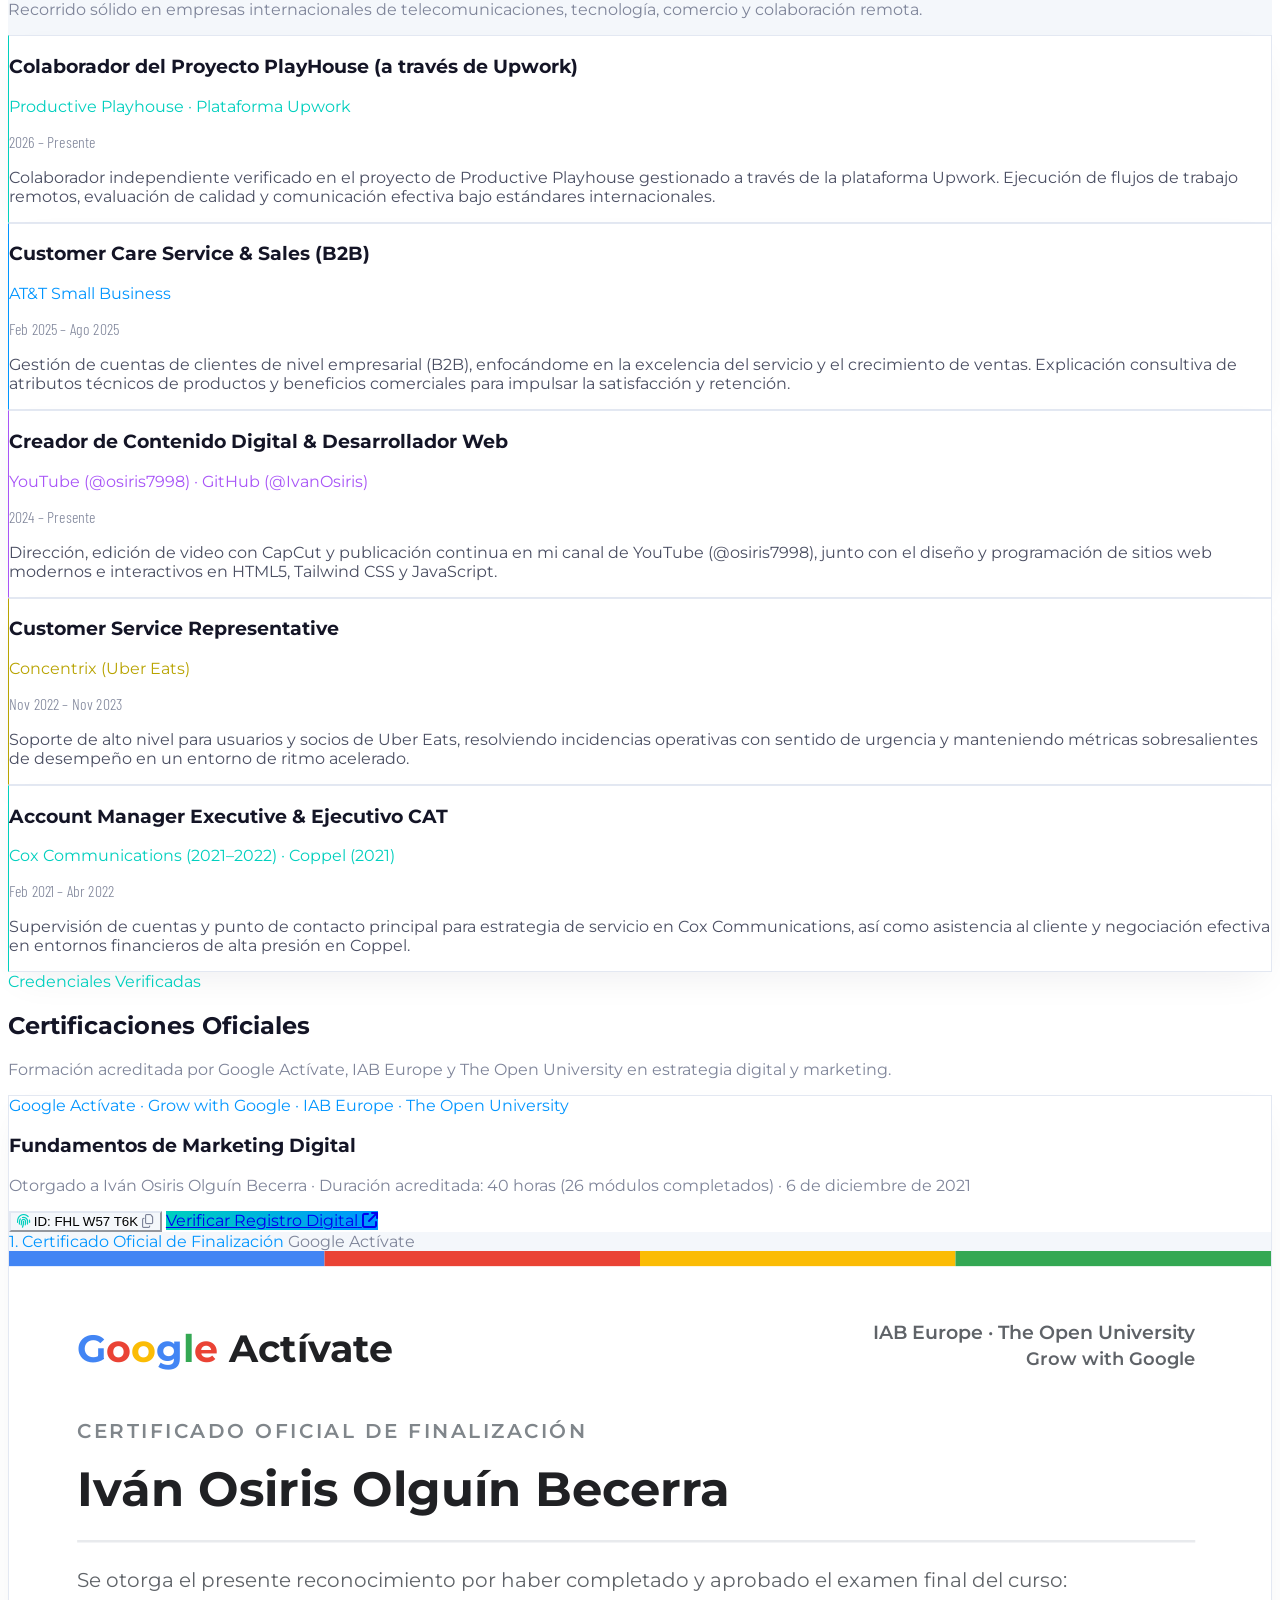
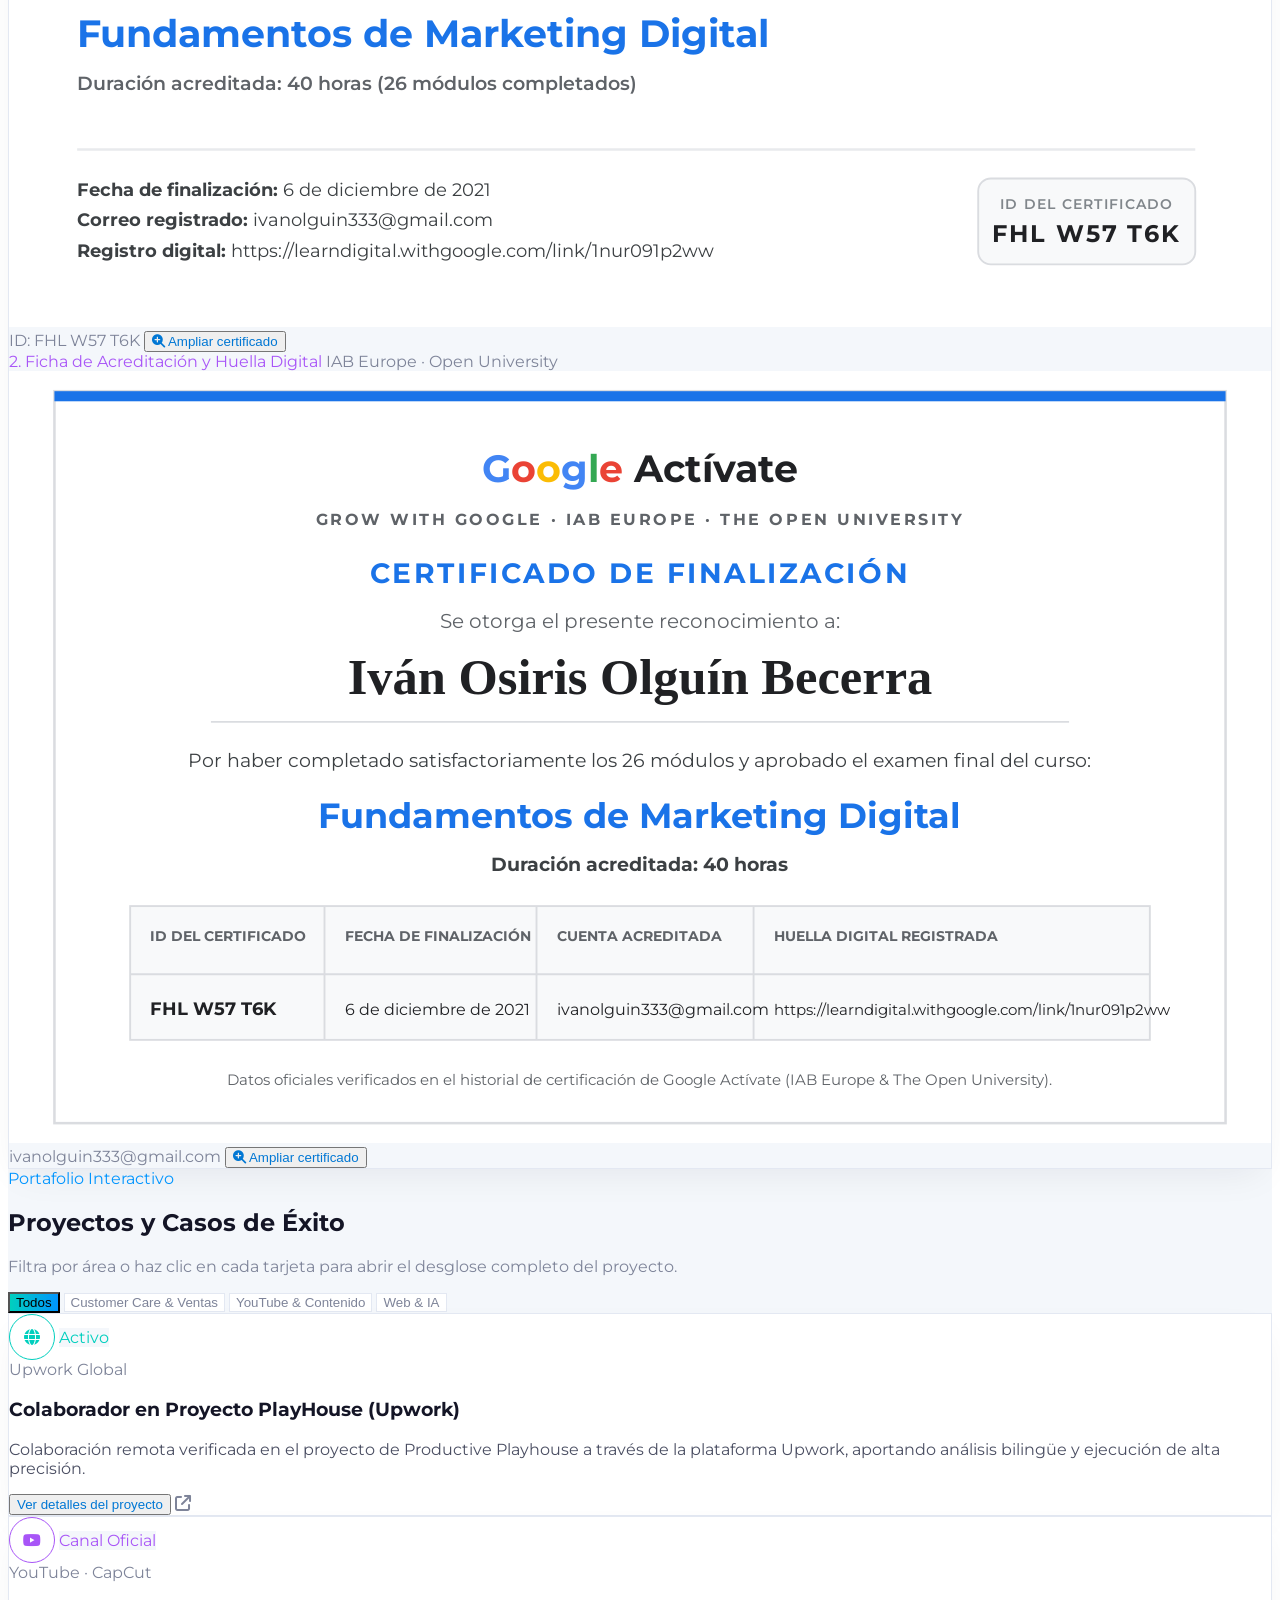
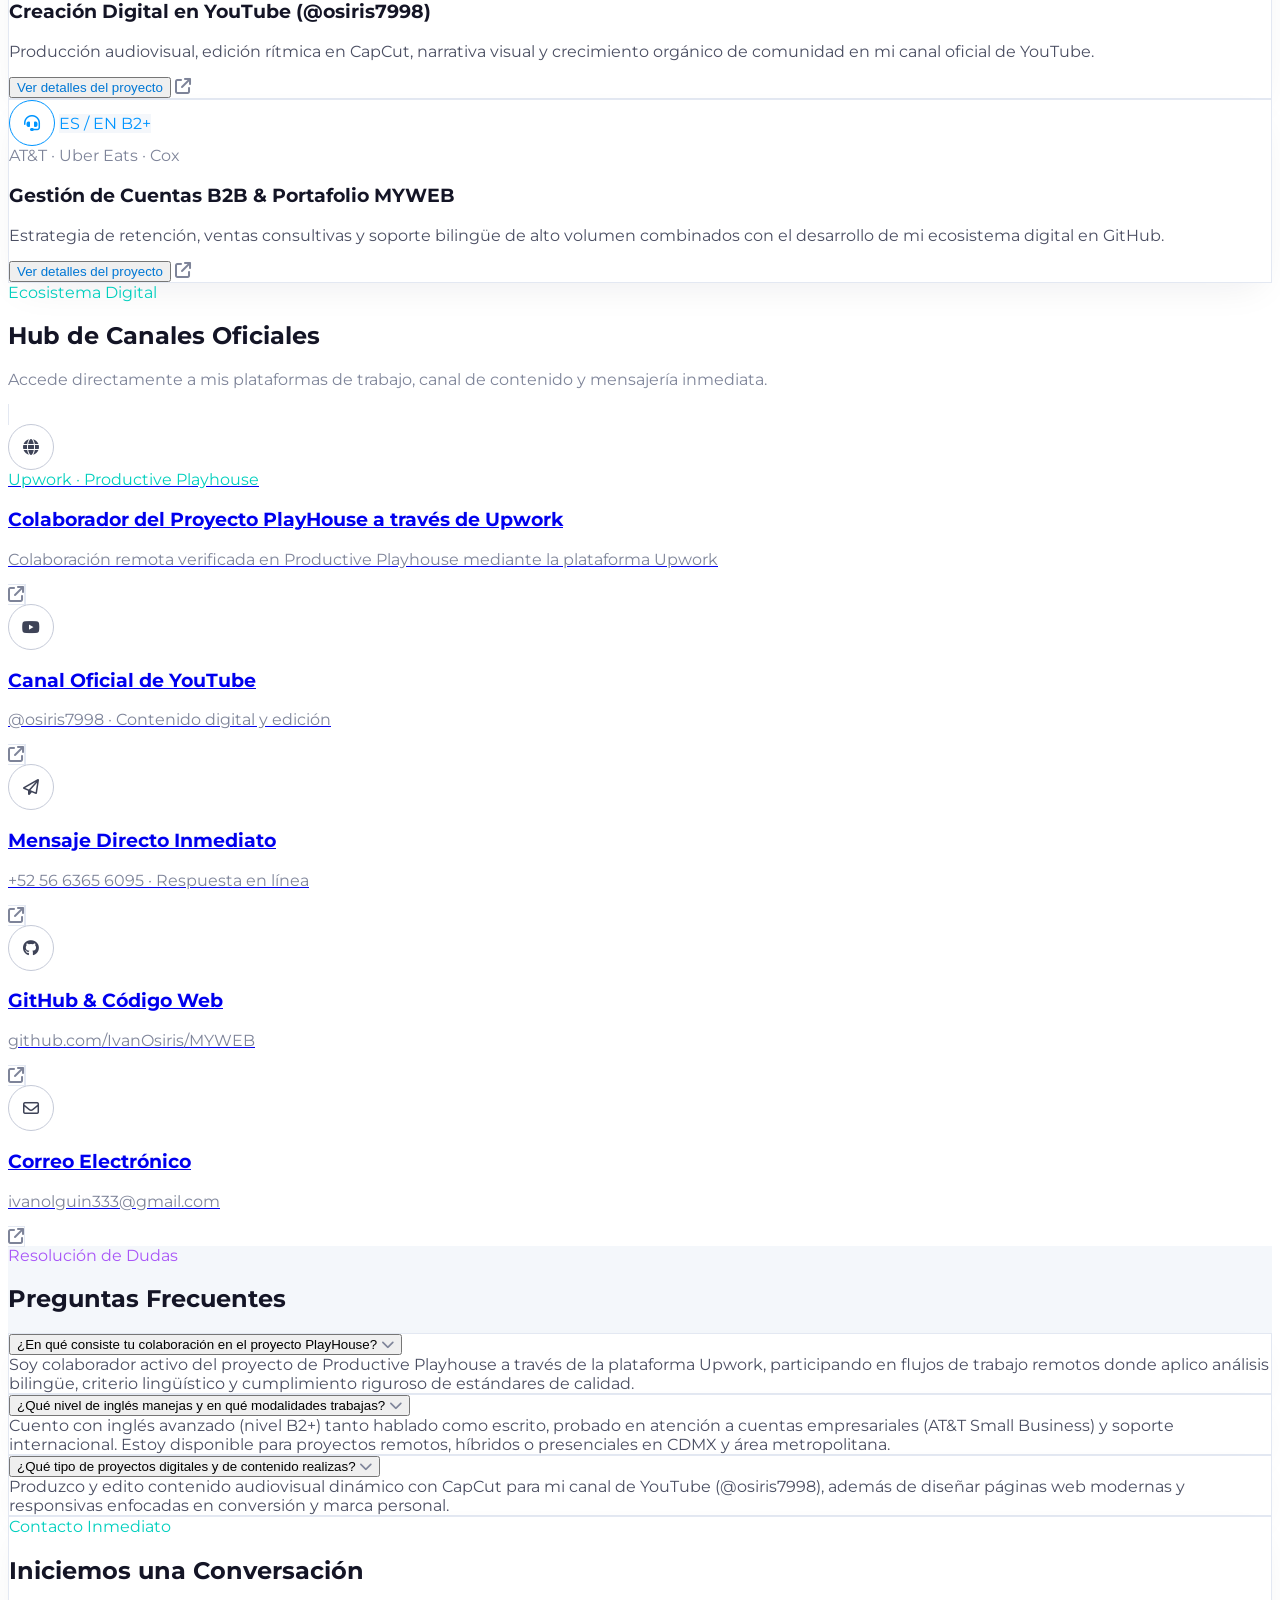
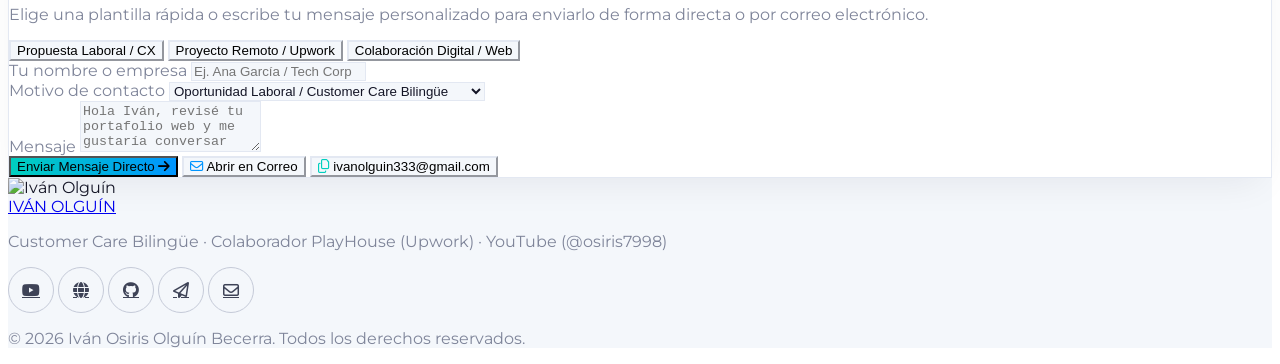
==== commit d262656a: "Add files via upload" ====
--- a/index.html
+++ b/index.html
@@ -3,27 +3,27 @@
 <head>
   <meta charset="UTF-8" />
   <meta name="viewport" content="width=device-width, initial-scale=1.0" />
-  <title>Iván Olguín | Customer Care Bilingüe, Colaborador PlayHouse (Upwork) &amp; Creador Digital</title>
+  <title>Iván Olguín | Customer Care Bilingüe, Colaborador PlayHouse (Upwork) & Creador Digital</title>
   <meta name="description" content="Portafolio oficial de Iván Osiris Olguín Becerra: Especialista en Customer Care Bilingüe (ES/EN B2+), Gestión de Cuentas B2B, Colaborador del proyecto Productive Playhouse a través de Upwork y Creador Digital en YouTube (@osiris7998)." />
   <meta name="author" content="Iván Osiris Olguín Becerra" />
 
-  <!-- Favicon & Apple Touch Icon usando la imagen oficial de i.ibb.co -->
+  <!-- Favicon & Apple Touch Icon -->
   <link rel="icon" type="image/jpeg" href="https://i.ibb.co/v4KHZZ2c/1792322473279.jpg" />
   <link rel="apple-touch-icon" href="https://i.ibb.co/v4KHZZ2c/1792322473279.jpg" />
 
   <!-- Open Graph / Social Preview -->
   <meta property="og:type" content="website" />
-  <meta property="og:title" content="Iván Olguín | Customer Care Bilingüe, Colaborador PlayHouse (Upwork) &amp; Creador Digital" />
+  <meta property="og:title" content="Iván Olguín | Customer Care Bilingüe, Colaborador PlayHouse (Upwork) & Creador Digital" />
   <meta property="og:description" content="Especialista en Customer Experience (CX) Bilingüe B2+, Gestión de Cuentas B2B, Colaborador del proyecto Productive Playhouse vía Upwork y Creador Digital (@osiris7998)." />
   <meta property="og:image" content="https://i.ibb.co/v4KHZZ2c/1792322473279.jpg" />
   <meta property="og:url" content="https://ivanosiris.github.io/MYWEB/" />
   <meta name="twitter:card" content="summary_large_image" />
   <meta name="twitter:image" content="https://i.ibb.co/v4KHZZ2c/1792322473279.jpg" />
 
-  <!-- Google Fonts: Plus Jakarta Sans & Inter -->
+  <!-- Google Fonts: Montserrat & Barlow Condensed -->
   <link rel="preconnect" href="https://fonts.googleapis.com" />
   <link rel="preconnect" href="https://fonts.gstatic.com" crossorigin />
-  <link href="https://fonts.googleapis.com/css2?family=Inter:wght@400;500;600;700&family=Plus+Jakarta+Sans:wght@500;600;700;800&display=swap" rel="stylesheet" />
+  <link href="https://fonts.googleapis.com/css2?family=Barlow+Condensed:wght@200;300;400;500&family=Montserrat:wght@400;500;600;700;800&display=swap" rel="stylesheet" />
 
   <!-- FontAwesome 6.5.1 -->
   <link rel="stylesheet" href="https://cdnjs.cloudflare.com/ajax/libs/font-awesome/6.5.1/css/all.min.css" />
@@ -35,20 +35,8 @@
       theme: {
         extend: {
           fontFamily: {
-            sans: ['"Plus Jakarta Sans"', 'Inter', 'sans-serif'],
-          },
-          colors: {
-            dark: {
-              950: '#050811',
-              900: '#0b1120',
-              800: '#111827',
-              700: '#1e293b',
-            },
-            brand: {
-              400: '#38bdf8',
-              500: '#6366f1',
-              600: '#4f46e5',
-            }
+            sans: ['Montserrat', 'system-ui', 'sans-serif'],
+            num: ['"Barlow Condensed"', 'sans-serif'],
           }
         }
       }
@@ -56,387 +44,902 @@
   </script>
 
   <style>
+    :root {
+      --bg-main: #ffffff;
+      --bg-alt: #f4f7fb;
+      --bg-card: #ffffff;
+      --bg-dock: rgba(255, 255, 255, 0.86);
+      --bg-capsule: #eff3f9;
+      --nav-active-bg: #ffffff;
+      --text-main: #141526;
+      --text-num: #3e4357;
+      --text-body: #4a4e62;
+      --text-muted: #7e8499;
+      --border-line: #e3e8f2;
+      --border-circle: #c5cad8;
+      --pill-bg: #dde2ec;
+      --pill-knob: #ffffff;
+      --grid-dot: rgba(20, 21, 38, 0.075);
+      --radar-line: rgba(0, 149, 255, 0.11);
+      --st-cyan: #00cfbe;
+      --st-blue: #0095ff;
+      --st-link: #0077d4;
+      --st-purple: #a855f7;
+      --st-gold: #b8a300;
+      --shadow-soft: 0 14px 36px -12px rgba(20, 21, 38, 0.08);
+      --shadow-dock: 0 14px 40px -10px rgba(20, 21, 38, 0.10);
+      --shadow-portal: 0 28px 65px -16px rgba(0, 119, 212, 0.14);
+    }
+
+    html.dark-theme {
+      --bg-main: #111322;
+      --bg-alt: #0c0e1a;
+      --bg-card: #181b30;
+      --bg-dock: rgba(20, 23, 41, 0.86);
+      --bg-capsule: #111322;
+      --nav-active-bg: #232744;
+      --text-main: #f8fafc;
+      --text-num: #eef2ff;
+      --text-body: #c0c6dc;
+      --text-muted: #8a91ab;
+      --border-line: #272b47;
+      --border-circle: #41476b;
+      --pill-bg: #262a45;
+      --pill-knob: #00cfbe;
+      --grid-dot: rgba(255, 255, 255, 0.065);
+      --radar-line: rgba(0, 207, 190, 0.12);
+      --st-link: #38bdf8;
+      --shadow-soft: 0 16px 40px -10px rgba(0, 0, 0, 0.45);
+      --shadow-dock: 0 18px 44px -10px rgba(0, 0, 0, 0.55);
+      --shadow-portal: 0 28px 65px -16px rgba(0, 0, 0, 0.65);
+    }
+
     body {
-      background-color: #050811;
-      color: #f8fafc;
+      background-color: var(--bg-main);
+      color: var(--text-main);
+      font-family: 'Montserrat', sans-serif;
       overflow-x: hidden;
-    }
-    .glass-card {
-      background: rgba(17, 24, 39, 0.74);
-      backdrop-filter: blur(16px);
-      -webkit-backdrop-filter: blur(16px);
-      border: 1px solid rgba(255, 255, 255, 0.08);
-    }
-    .glass-card:hover {
-      border-color: rgba(56, 189, 248, 0.38);
-    }
-    .text-gradient {
-      background: linear-gradient(135deg, #38bdf8 0%, #818cf8 50%, #c084fc 100%);
+      transition: background-color 0.3s ease, color 0.3s ease;
+    }
+
+    .st-surface-alt { background-color: var(--bg-alt); }
+    .st-muted { color: var(--text-muted); }
+    .st-body { color: var(--text-body); }
+    .st-link { color: var(--st-link); }
+    .st-divider { border-color: var(--border-line); }
+
+    .st-card {
+      background-color: var(--bg-card);
+      border: 1px solid var(--border-line);
+      box-shadow: var(--shadow-soft);
+      transition: transform 0.25s ease, border-color 0.25s ease, background-color 0.3s ease;
+    }
+    .st-card:hover {
+      border-color: rgba(0, 149, 255, 0.42);
+    }
+
+    /* Gradiente de texto con los colores Speedtest */
+    .st-text-gradient {
+      background: linear-gradient(92deg, #00b8a9 0%, #0088ff 52%, #9333ea 100%);
       -webkit-background-clip: text;
       -webkit-text-fill-color: transparent;
     }
-    .bg-glow {
-      background:
-        radial-gradient(circle at 18% 12%, rgba(99, 102, 241, 0.20) 0%, transparent 45%),
-        radial-gradient(circle at 82% 22%, rgba(56, 189, 248, 0.14) 0%, transparent 45%),
-        radial-gradient(circle at 50% 85%, rgba(168, 85, 247, 0.10) 0%, transparent 50%);
-    }
-    .profile-ring {
-      box-shadow: 0 0 0 2px rgba(56, 189, 248, 0.4), 0 20px 50px -10px rgba(99, 102, 241, 0.35);
-    }
+    html.dark-theme .st-text-gradient {
+      background: linear-gradient(92deg, #00dfd0 0%, #38bdf8 52%, #c084fc 100%);
+      -webkit-background-clip: text;
+      -webkit-text-fill-color: transparent;
+    }
+
+    /* Barra superior de progreso de lectura */
+    #scroll-progress {
+      position: fixed;
+      top: 0;
+      left: 0;
+      height: 3px;
+      width: 0%;
+      z-index: 60;
+      background: linear-gradient(90deg, #9b51e0 0%, #0095ff 50%, #00dfd0 100%);
+      transition: width 0.08s linear;
+    }
+
+    /* NUEVO MENÚ COMMAND DOCK FLOTANTE */
+    .st-dock {
+      background: var(--bg-dock);
+      backdrop-filter: blur(18px);
+      -webkit-backdrop-filter: blur(18px);
+      border: 1px solid var(--border-line);
+      box-shadow: var(--shadow-dock);
+      transition: background-color 0.3s ease, border-color 0.3s ease, box-shadow 0.3s ease;
+    }
+
+    .st-nav-capsule {
+      background: var(--bg-capsule);
+      border: 1px solid var(--border-line);
+    }
+
+    .nav-spy-link {
+      position: relative;
+      color: var(--text-muted);
+      transition: all 0.22s ease;
+    }
+    .nav-spy-link:hover {
+      color: var(--text-main);
+    }
+    .nav-spy-link.active {
+      background: var(--nav-active-bg);
+      color: var(--text-main);
+      box-shadow: 0 2px 10px rgba(20, 21, 38, 0.08);
+    }
+    .nav-spy-link.active::before {
+      content: "";
+      display: inline-block;
+      width: 6px;
+      height: 6px;
+      border-radius: 9999px;
+      background: var(--st-cyan);
+      margin-right: 6px;
+      vertical-align: middle;
+    }
+
+    /* Selector de idioma segmentado ES | EN */
+    .lang-seg-btn {
+      color: var(--text-muted);
+      transition: all 0.2s ease;
+    }
+    .lang-seg-btn.active {
+      background: var(--nav-active-bg);
+      color: var(--text-main);
+      box-shadow: 0 2px 6px rgba(0, 0, 0, 0.08);
+    }
+
+    /* Switch Sol / Luna */
+    .theme-pill {
+      width: 62px;
+      height: 30px;
+      border-radius: 9999px;
+      background: var(--pill-bg);
+      padding: 3px;
+      display: inline-flex;
+      align-items: center;
+      justify-content: space-between;
+      position: relative;
+      cursor: pointer;
+      transition: background-color 0.25s ease;
+    }
+    .theme-knob {
+      position: absolute;
+      top: 3px;
+      left: 3px;
+      width: 24px;
+      height: 24px;
+      border-radius: 9999px;
+      background: var(--pill-knob);
+      box-shadow: 0 2px 6px rgba(0, 0, 0, 0.16);
+      transition: transform 0.28s cubic-bezier(0.22, 1, 0.36, 1), background-color 0.25s ease;
+    }
+    html.dark-theme .theme-knob {
+      transform: translateX(32px);
+    }
+
+    /* ESCENARIO ARQUITECTÓNICO DEL HERO (#inicio) */
+    .hero-stage-bg {
+      position: relative;
+      overflow: hidden;
+    }
+    .hero-stage-bg::before {
+      content: "";
+      position: absolute;
+      inset: 0;
+      background-image: radial-gradient(var(--grid-dot) 1.25px, transparent 1.25px);
+      background-size: 24px 24px;
+      mask-image: radial-gradient(ellipse 80% 75% at 50% 45%, #000 55%, transparent 100%);
+      -webkit-mask-image: radial-gradient(ellipse 80% 75% at 50% 45%, #000 55%, transparent 100%);
+      pointer-events: none;
+    }
+    .hero-ambient-orb {
+      position: absolute;
+      right: -6%;
+      top: 6%;
+      width: 520px;
+      height: 520px;
+      border-radius: 9999px;
+      background: radial-gradient(circle, rgba(0, 207, 190, 0.13) 0%, rgba(0, 149, 255, 0.08) 45%, transparent 72%);
+      filter: blur(24px);
+      pointer-events: none;
+    }
+
+    /* Tarjeta Derecha de Telemetría (Portal del Botón) */
+    .hero-portal-card {
+      position: relative;
+      background: var(--bg-card);
+      border: 1px solid var(--border-line);
+      box-shadow: var(--shadow-portal);
+      overflow: hidden;
+    }
+    .hero-portal-topbar {
+      height: 4px;
+      background: linear-gradient(90deg, #9b51e0 0%, #0095ff 50%, #00dfd0 100%);
+    }
+
+    /* Números gigantes delgados estilo Speedtest */
+    .st-hero-num {
+      font-family: 'Barlow Condensed', sans-serif;
+      font-weight: 200;
+      font-size: clamp(2.8rem, 5.2vw, 4.15rem);
+      line-height: 0.92;
+      letter-spacing: -0.01em;
+      color: var(--text-num);
+    }
+
+    .st-stat-num {
+      font-family: 'Barlow Condensed', sans-serif;
+      font-weight: 300;
+      letter-spacing: 0.01em;
+    }
+
+    /* Iconos circulares pequeños de métricas */
+    .st-mini-circle {
+      width: 20px;
+      height: 20px;
+      border-radius: 9999px;
+      border: 1.6px solid currentColor;
+      display: inline-flex;
+      align-items: center;
+      justify-content: center;
+      font-size: 9px;
+      flex-shrink: 0;
+    }
+
+    /* Iconos circulares de nodos */
+    .st-node-circle {
+      width: 44px;
+      height: 44px;
+      border-radius: 9999px;
+      border: 1.5px solid var(--border-circle);
+      color: var(--text-num);
+      display: inline-flex;
+      align-items: center;
+      justify-content: center;
+      flex-shrink: 0;
+      transition: border-color 0.25s ease, color 0.25s ease, transform 0.25s ease;
+    }
+    .st-node-group:hover .st-node-circle {
+      border-color: var(--st-blue);
+      color: var(--st-blue);
+      transform: scale(1.05);
+    }
+
+    /* BOTÓN CENTRAL "CONTACTO" INTACTO (100% transparente, sin icono WhatsApp, doble aro fluido) */
+    .st-go-btn {
+      position: relative;
+      width: clamp(164px, 40vw, 190px);
+      height: clamp(164px, 40vw, 190px);
+      border-radius: 9999px;
+      display: inline-flex;
+      align-items: center;
+      justify-content: center;
+      background: transparent;
+      color: var(--text-main);
+      text-decoration: none;
+      isolation: isolate;
+      cursor: pointer;
+      transition: transform 0.35s cubic-bezier(0.22, 1, 0.36, 1), background-color 0.35s ease;
+    }
+
+    .st-go-ring {
+      position: absolute;
+      inset: 0;
+      width: 100%;
+      height: 100%;
+      pointer-events: none;
+    }
+
+    .st-go-btn::before {
+      content: "";
+      position: absolute;
+      inset: -14px;
+      border-radius: 9999px;
+      border: 2px solid rgba(0, 195, 220, 0.32);
+      pointer-events: none;
+      will-change: transform, opacity;
+      animation: stBreath 3.2s ease-in-out infinite;
+    }
+
+    .st-go-btn::after {
+      content: "";
+      position: absolute;
+      inset: -14px;
+      border-radius: 9999px;
+      border: 1.5px solid rgba(0, 165, 255, 0.36);
+      pointer-events: none;
+      will-change: transform, opacity;
+      animation: stWave 3.2s cubic-bezier(0.22, 1, 0.36, 1) infinite;
+    }
+
+    .st-go-text {
+      font-family: 'Montserrat', sans-serif;
+      font-size: clamp(1.02rem, 2.2vw, 1.24rem);
+      font-weight: 500;
+      letter-spacing: 0.14em;
+      padding-left: 0.14em;
+      color: var(--text-main);
+      transition: letter-spacing 0.3s ease, color 0.3s ease;
+    }
+
+    .st-go-btn:hover,
+    .st-go-btn:focus-visible {
+      transform: scale(1.045);
+      background: radial-gradient(circle, rgba(0, 207, 190, 0.09) 0%, rgba(0, 149, 255, 0.03) 70%, transparent 100%);
+      outline: none;
+    }
+
+    .st-go-btn:hover .st-go-text,
+    .st-go-btn:focus-visible .st-go-text {
+      color: var(--st-link);
+      letter-spacing: 0.17em;
+      padding-left: 0.17em;
+    }
+
+    .st-go-btn:active {
+      transform: scale(0.97);
+    }
+
+    @keyframes stBreath {
+      0%, 100% { transform: scale(0.965); opacity: 0.38; }
+      50% { transform: scale(1.035); opacity: 0.88; }
+    }
+
+    @keyframes stWave {
+      0% { transform: scale(0.98); opacity: 0; }
+      20% { opacity: 0.46; }
+      100% { transform: scale(1.34); opacity: 0; }
+    }
+
+    /* Inputs */
+    .st-input {
+      background-color: var(--bg-alt);
+      border: 1px solid var(--border-line);
+      color: var(--text-main);
+      transition: border-color 0.2s ease, background-color 0.3s ease;
+    }
+    .st-input:focus {
+      outline: none;
+      border-color: var(--st-blue);
+      background-color: var(--bg-card);
+    }
+
     .reveal {
       opacity: 0;
-      transform: translateY(20px);
-      transition: opacity 0.6s cubic-bezier(0.16, 1, 0.3, 1), transform 0.6s cubic-bezier(0.16, 1, 0.3, 1);
+      transform: translateY(16px);
+      transition: opacity 0.55s ease, transform 0.55s ease;
     }
     .reveal.active {
       opacity: 1;
       transform: translateY(0);
     }
+
+    @media (prefers-reduced-motion: reduce) {
+      .st-go-btn::before,
+      .st-go-btn::after { animation: none; }
+    }
   </style>
 </head>
-<body class="antialiased selection:bg-indigo-500 selection:text-white">
-
-  <!-- Ambient Background Glow -->
-  <div class="fixed inset-0 pointer-events-none bg-glow z-0" aria-hidden="true"></div>
+<body class="antialiased selection:bg-sky-500 selection:text-white">
+
+  <!-- Barra de Progreso Superior -->
+  <div id="scroll-progress" aria-hidden="true"></div>
 
   <!-- Toast Notification -->
-  <div id="toast-notification" role="status" aria-live="polite" class="fixed bottom-6 right-6 z-50 hidden items-center gap-3 px-4 py-3 rounded-xl bg-slate-900/95 border border-sky-500/40 text-slate-100 shadow-2xl transition-all duration-300">
-    <i class="fa-solid fa-circle-check text-emerald-400 text-lg"></i>
-    <span id="toast-message" class="text-sm font-medium">Acción completada</span>
+  <div id="toast-notification" role="status" aria-live="polite" class="fixed bottom-6 right-6 z-50 hidden items-center gap-3 px-4 py-3 rounded-2xl st-card shadow-xl">
+    <span class="st-mini-circle" style="color: var(--st-cyan);">
+      <i class="fa-solid fa-check"></i>
+    </span>
+    <span id="toast-message" class="text-xs sm:text-sm font-medium">Acción completada</span>
   </div>
 
   <!-- Case Study Detail Modal -->
-  <div id="case-modal" role="dialog" aria-modal="true" aria-labelledby="modal-title" class="fixed inset-0 z-50 hidden items-center justify-center p-4 bg-black/75 backdrop-blur-sm">
-    <div class="glass-card rounded-3xl max-w-lg w-full p-6 sm:p-8 border border-sky-500/30 shadow-2xl relative">
-      <button id="close-modal-btn" type="button" class="absolute top-4 right-4 w-9 h-9 rounded-xl bg-white/5 hover:bg-white/10 text-slate-300 hover:text-white flex items-center justify-center transition-colors" aria-label="Cerrar ventana de detalles">
+  <div id="case-modal" role="dialog" aria-modal="true" aria-labelledby="modal-title" class="fixed inset-0 z-50 hidden items-center justify-center p-4 bg-slate-950/60 backdrop-blur-sm">
+    <div class="st-card rounded-3xl max-w-lg w-full p-6 sm:p-8 relative">
+      <button id="close-modal-btn" type="button" class="absolute top-4 right-4 w-9 h-9 rounded-full border st-divider st-muted hover:text-sky-500 flex items-center justify-center transition-colors" aria-label="Cerrar ventana de detalles">
         <i class="fa-solid fa-xmark"></i>
       </button>
       <div class="flex items-center gap-3 mb-4">
-        <img src="https://i.ibb.co/v4KHZZ2c/1792322473279.jpg" alt="Iván Olguín" width="44" height="44" class="w-11 h-11 rounded-xl object-cover border border-sky-400/40 max-w-full h-auto" />
+        <img src="https://i.ibb.co/v4KHZZ2c/1792322473279.jpg" alt="Iván Olguín" width="44" height="44" class="w-11 h-11 rounded-full object-cover border st-divider shrink-0" />
         <div>
-          <span id="modal-badge" class="text-xs font-bold uppercase tracking-wider text-sky-400">Caso Destacado</span>
-          <h3 id="modal-title" class="text-lg sm:text-xl font-extrabold text-white">Título del Proyecto</h3>
-        </div>
-      </div>
-      <p id="modal-desc" class="text-sm text-slate-300 leading-relaxed mb-4"></p>
-      <div class="bg-slate-900/90 rounded-2xl p-4 border border-white/10 mb-5">
-        <p class="text-xs font-bold uppercase tracking-wider text-indigo-400 mb-2" data-i18n="modal_highlights_title">Logros y Enfoque Clave</p>
-        <ul id="modal-list" class="space-y-2 text-xs sm:text-sm text-slate-200"></ul>
-      </div>
-      <div class="flex items-center justify-end gap-3">
-        <a id="modal-external-link" href="#contacto" target="_blank" rel="noopener noreferrer" class="inline-flex items-center gap-2 px-5 py-2.5 rounded-xl text-xs sm:text-sm font-semibold bg-gradient-to-r from-indigo-600 to-sky-500 text-white">
+          <span id="modal-badge" class="text-[11px] font-semibold uppercase tracking-widest" style="color: var(--st-cyan);">Caso Destacado</span>
+          <h3 id="modal-title" class="text-lg sm:text-xl font-bold">Título del Proyecto</h3>
+        </div>
+      </div>
+      <p id="modal-desc" class="text-sm st-body leading-relaxed mb-4"></p>
+      <div class="st-surface-alt rounded-2xl p-4 border st-divider mb-5">
+        <p class="text-[11px] font-bold uppercase tracking-widest mb-2.5" style="color: var(--st-purple);" data-i18n="modal_highlights_title">Logros y Enfoque Clave</p>
+        <ul id="modal-list" class="space-y-2 text-xs sm:text-sm st-body"></ul>
+      </div>
+      <div class="flex items-center justify-end">
+        <a id="modal-external-link" href="#contacto" target="_blank" rel="noopener noreferrer" class="inline-flex items-center gap-2 px-5 py-2.5 rounded-full text-xs sm:text-sm font-semibold text-white transition-opacity hover:opacity-90" style="background: linear-gradient(90deg, var(--st-cyan), var(--st-blue));">
           <span id="modal-link-text">Ver más</span>
-          <i class="fa-solid fa-arrow-up-right-from-square"></i>
+          <i class="fa-solid fa-arrow-up-right-from-square text-xs"></i>
         </a>
       </div>
     </div>
   </div>
 
   <!-- Certificate Fullscreen Lightbox Modal -->
-  <div id="cert-lightbox" role="dialog" aria-modal="true" aria-labelledby="cert-lightbox-title" class="fixed inset-0 z-50 hidden items-center justify-center p-4 bg-black/85 backdrop-blur-md">
-    <div class="glass-card rounded-3xl max-w-4xl w-full p-4 sm:p-6 border border-sky-500/40 shadow-2xl relative">
+  <div id="cert-lightbox" role="dialog" aria-modal="true" aria-labelledby="cert-lightbox-title" class="fixed inset-0 z-50 hidden items-center justify-center p-4 bg-slate-950/75 backdrop-blur-md">
+    <div class="st-card rounded-3xl max-w-4xl w-full p-4 sm:p-6 relative">
       <div class="flex items-center justify-between gap-3 mb-3">
         <div>
-          <span class="text-xs font-bold uppercase tracking-wider text-sky-400">Google Actívate · IAB Europe · The Open University</span>
-          <h3 id="cert-lightbox-title" class="text-base sm:text-lg font-extrabold text-white">Fundamentos de Marketing Digital — ID: FHL W57 T6K</h3>
-        </div>
-        <button id="close-cert-lightbox" type="button" class="w-9 h-9 rounded-xl bg-white/10 hover:bg-white/20 text-slate-200 hover:text-white flex items-center justify-center transition-colors" aria-label="Cerrar vista ampliada del certificado">
+          <span class="text-[11px] font-bold uppercase tracking-widest" style="color: var(--st-cyan);">Google Actívate · IAB Europe · The Open University</span>
+          <h3 id="cert-lightbox-title" class="text-sm sm:text-lg font-bold">Fundamentos de Marketing Digital — ID: FHL W57 T6K</h3>
+        </div>
+        <button id="close-cert-lightbox" type="button" class="w-9 h-9 rounded-full border st-divider st-muted hover:text-sky-500 flex items-center justify-center transition-colors shrink-0" aria-label="Cerrar vista ampliada del certificado">
           <i class="fa-solid fa-xmark"></i>
         </button>
       </div>
-      <div class="rounded-2xl overflow-hidden bg-slate-950 border border-white/10 flex items-center justify-center">
+      <div class="rounded-2xl overflow-hidden border st-divider bg-white flex items-center justify-center">
         <div id="cert-lightbox-img" class="w-full"></div>
       </div>
-      <div class="mt-4 flex flex-wrap items-center justify-between gap-3 text-xs text-slate-300">
-        <span><i class="fa-solid fa-shield-check text-emerald-400 mr-1.5"></i>Acreditado: 40 horas (26 módulos) · 6 de diciembre de 2021</span>
-        <a href="https://learndigital.withgoogle.com/link/1nur091p2ww" target="_blank" rel="noopener noreferrer" class="inline-flex items-center gap-1.5 px-3.5 py-1.5 rounded-lg bg-sky-500/20 hover:bg-sky-500/30 text-sky-300 border border-sky-400/30 font-semibold transition-colors">
+      <div class="mt-4 flex flex-wrap items-center justify-between gap-3 text-xs st-muted">
+        <span><i class="fa-solid fa-circle-check mr-1.5" style="color: var(--st-cyan);"></i><span data-i18n="cert_lightbox_meta">Acreditado: 40 horas (26 módulos) · 6 de diciembre de 2021</span></span>
+        <a href="https://learndigital.withgoogle.com/link/1nur091p2ww" target="_blank" rel="noopener noreferrer" class="inline-flex items-center gap-1.5 font-semibold st-link hover:underline">
           <span data-i18n="cert_verify_btn">Verificar Registro Digital</span>
-          <i class="fa-solid fa-arrow-up-right-from-square"></i>
+          <i class="fa-solid fa-arrow-up-right-from-square text-[11px]"></i>
         </a>
       </div>
     </div>
   </div>
 
-  <!-- Header & Sticky Navigation -->
-  <header class="sticky top-0 z-40">
-    <nav id="navbar" class="glass-card border-b border-white/10 transition-all duration-300" aria-label="Navegación principal">
-      <div class="max-w-6xl mx-auto px-4 sm:px-6 lg:px-8 h-16 flex items-center justify-between">
-        <!-- Brand Logo with Real Icon Image -->
-        <a href="#inicio" class="flex items-center gap-2.5 text-lg sm:text-xl font-extrabold tracking-tight text-white focus:outline-none">
+  <!-- NUEVO HEADER FLOTANTE TIPO COMMAND DOCK -->
+  <header class="sticky top-0 z-40 px-3 sm:px-6 pt-3 pb-2">
+    <nav id="navbar" class="st-dock max-w-6xl mx-auto rounded-2xl px-3.5 sm:px-5 h-16 flex items-center justify-between gap-3" aria-label="Navegación principal">
+      
+      <!-- Identidad con Avatar y Pulso Activo -->
+      <a href="#inicio" class="flex items-center gap-3 shrink-0 focus:outline-none group">
+        <div class="relative">
           <img
             src="https://i.ibb.co/v4KHZZ2c/1792322473279.jpg"
-            alt="Icono de Iván Olguín"
-            width="36"
-            height="36"
-            class="w-9 h-9 rounded-xl object-cover border border-sky-400/50 shadow-md shadow-indigo-500/20 max-w-full h-auto"
+            alt="Iván Olguín"
+            width="38"
+            height="38"
+            class="w-9 h-9 sm:w-10 sm:h-10 rounded-xl object-cover border st-divider group-hover:border-[#00cfbe] transition-colors"
           />
-          <span>Iván <span class="text-gradient">Olguín</span></span>
+          <span class="absolute -bottom-0.5 -right-0.5 w-3 h-3 rounded-full bg-[#00cfbe] ring-2 ring-white dark:ring-slate-900"></span>
+        </div>
+        <div class="leading-tight">
+          <span class="block text-xs sm:text-sm font-extrabold tracking-[0.1em] uppercase">IVÁN OLGUÍN</span>
+          <span class="hidden sm:block text-[10px] font-semibold tracking-wider st-muted">CX B2B · UPWORK · WEB</span>
+        </div>
+      </a>
+
+      <!-- Cápsula Central con Scroll-Spy -->
+      <div class="hidden xl:flex items-center st-nav-capsule rounded-full p-1 gap-0.5">
+        <a href="#inicio" class="nav-spy-link active px-3 py-1.5 rounded-full text-[11px] font-semibold tracking-wide" data-i18n="nav_home">Inicio</a>
+        <a href="#sobre-mi" class="nav-spy-link px-3 py-1.5 rounded-full text-[11px] font-semibold tracking-wide" data-i18n="nav_about">Perfil</a>
+        <a href="#especialidades" class="nav-spy-link px-3 py-1.5 rounded-full text-[11px] font-semibold tracking-wide" data-i18n="nav_specialties">Servicios</a>
+        <a href="#experiencia" class="nav-spy-link px-3 py-1.5 rounded-full text-[11px] font-semibold tracking-wide" data-i18n="nav_experience">Trayectoria</a>
+        <a href="#certificaciones" class="nav-spy-link px-3 py-1.5 rounded-full text-[11px] font-semibold tracking-wide" data-i18n="nav_certs">Certificados</a>
+        <a href="#portafolio" class="nav-spy-link px-3 py-1.5 rounded-full text-[11px] font-semibold tracking-wide" data-i18n="nav_portfolio">Portafolio</a>
+        <a href="#hub" class="nav-spy-link px-3 py-1.5 rounded-full text-[11px] font-semibold tracking-wide" data-i18n="nav_hub">Hub</a>
+      </div>
+
+      <!-- Controles Derechos: Idioma ES|EN + Sol/Luna + CTA Rápido + Menú Móvil -->
+      <div class="flex items-center gap-2 sm:gap-2.5">
+        <!-- Segmented Language Pill -->
+        <div class="st-nav-capsule rounded-full p-0.5 inline-flex items-center text-[11px] font-bold" role="group" aria-label="Selector de idioma">
+          <button type="button" data-lang-btn="es" class="lang-seg-btn active px-2.5 py-1 rounded-full">ES</button>
+          <button type="button" data-lang-btn="en" class="lang-seg-btn px-2.5 py-1 rounded-full">EN</button>
+        </div>
+
+        <!-- Switch Sol / Luna -->
+        <button id="theme-toggle-btn" type="button" class="theme-pill shrink-0" aria-label="Cambiar entre modo claro y modo oscuro">
+          <span class="theme-knob" aria-hidden="true"></span>
+          <span class="relative z-10 w-5 h-5 flex items-center justify-center text-[11px] text-slate-800">
+            <i class="fa-regular fa-sun"></i>
+          </span>
+          <span class="relative z-10 w-5 h-5 flex items-center justify-center text-[11px] text-slate-500">
+            <i class="fa-solid fa-moon"></i>
+          </span>
+        </button>
+
+        <!-- Botón Acción en Header (Desktop/Tablet) -->
+        <a
+          href="#contacto"
+          class="hidden sm:inline-flex items-center gap-1.5 px-4 py-2 rounded-full text-[11px] font-bold uppercase tracking-wider text-white transition-transform hover:scale-[1.03]"
+          style="background: linear-gradient(90deg, var(--st-cyan), var(--st-blue));"
+        >
+          <span data-i18n="nav_cta">Hablemos</span>
+          <i class="fa-solid fa-arrow-up-right-from-square text-[9px]"></i>
         </a>
 
-        <!-- Desktop Navigation Links -->
-        <div class="hidden lg:flex items-center gap-5 text-sm font-medium text-slate-300">
-          <a href="#inicio" class="hover:text-sky-400 transition-colors" data-i18n="nav_home">Inicio</a>
-          <a href="#sobre-mi" class="hover:text-sky-400 transition-colors" data-i18n="nav_about">Sobre Mí</a>
-          <a href="#especialidades" class="hover:text-sky-400 transition-colors" data-i18n="nav_specialties">Especialidades</a>
-          <a href="#experiencia" class="hover:text-sky-400 transition-colors" data-i18n="nav_experience">Experiencia</a>
-          <a href="#certificaciones" class="hover:text-sky-400 transition-colors" data-i18n="nav_certs">Certificaciones</a>
-          <a href="#portafolio" class="hover:text-sky-400 transition-colors" data-i18n="nav_portfolio">Portafolio</a>
-          <a href="#hub" class="hover:text-sky-400 transition-colors" data-i18n="nav_hub">Hub Oficial</a>
-          <a href="#contacto" class="hover:text-sky-400 transition-colors" data-i18n="nav_contact">Contacto</a>
-        </div>
-
-        <!-- Desktop Right Controls: Language Switcher + WhatsApp CTA -->
-        <div class="hidden md:flex items-center gap-2.5">
-          <button id="lang-toggle-desktop" type="button" class="inline-flex items-center gap-1.5 px-3 py-1.5 rounded-xl text-xs font-semibold bg-slate-800/90 hover:bg-slate-700 text-slate-200 border border-white/10 transition-colors" aria-label="Cambiar idioma entre Español e Inglés">
-            <i class="fa-solid fa-earth-americas text-sky-400"></i>
-            <span id="lang-label-desktop">ES · EN</span>
-          </button>
-
-          <a href="https://wa.me/525663656095?text=Hola%20Iv%C3%A1n%2C%20vi%20tu%20p%C3%A1gina%20web%20y%20me%20gustar%C3%ADa%20conversar" target="_blank" rel="noopener noreferrer" class="inline-flex items-center gap-2 px-4 py-2 rounded-xl text-xs sm:text-sm font-semibold bg-gradient-to-r from-indigo-600 to-sky-500 hover:from-indigo-500 hover:to-sky-400 text-white shadow-lg shadow-indigo-500/25 transition-all">
-            <i class="fa-brands fa-whatsapp text-base"></i>
-            <span data-i18n="nav_cta">Conversar</span>
-          </a>
-        </div>
-
-        <!-- Mobile Right Controls -->
-        <div class="flex md:hidden items-center gap-2">
-          <button id="lang-toggle-mobile" type="button" class="inline-flex items-center gap-1 px-2.5 py-1.5 rounded-lg text-xs font-semibold bg-slate-800/90 text-slate-200 border border-white/10" aria-label="Cambiar idioma">
-            <i class="fa-solid fa-earth-americas text-sky-400"></i>
-            <span id="lang-label-mobile">ES</span>
-          </button>
-          <button id="mobile-menu-btn" type="button" class="p-2 rounded-lg text-slate-300 hover:text-white hover:bg-white/10 focus:outline-none" aria-expanded="false" aria-controls="mobile-menu" aria-label="Abrir menú de navegación">
-            <i id="mobile-menu-icon" class="fa-solid fa-bars text-xl"></i>
-          </button>
-        </div>
-      </div>
-
-      <!-- Mobile Menu Drawer -->
-      <div id="mobile-menu" class="hidden md:hidden border-t border-white/10 bg-slate-950/95 px-4 pt-3 pb-5 space-y-1.5">
-        <a href="#inicio" class="mobile-nav-link block px-3 py-2 rounded-lg text-sm font-medium text-slate-200 hover:bg-white/10" data-i18n="nav_home">Inicio</a>
-        <a href="#sobre-mi" class="mobile-nav-link block px-3 py-2 rounded-lg text-sm font-medium text-slate-200 hover:bg-white/10" data-i18n="nav_about">Sobre Mí</a>
-        <a href="#especialidades" class="mobile-nav-link block px-3 py-2 rounded-lg text-sm font-medium text-slate-200 hover:bg-white/10" data-i18n="nav_specialties">Especialidades</a>
-        <a href="#experiencia" class="mobile-nav-link block px-3 py-2 rounded-lg text-sm font-medium text-slate-200 hover:bg-white/10" data-i18n="nav_experience">Experiencia</a>
-        <a href="#certificaciones" class="mobile-nav-link block px-3 py-2 rounded-lg text-sm font-medium text-slate-200 hover:bg-white/10" data-i18n="nav_certs">Certificaciones</a>
-        <a href="#portafolio" class="mobile-nav-link block px-3 py-2 rounded-lg text-sm font-medium text-slate-200 hover:bg-white/10" data-i18n="nav_portfolio">Portafolio</a>
-        <a href="#hub" class="mobile-nav-link block px-3 py-2 rounded-lg text-sm font-medium text-slate-200 hover:bg-white/10" data-i18n="nav_hub">Hub Oficial</a>
-        <a href="#contacto" class="mobile-nav-link block px-3 py-2 rounded-lg text-sm font-medium text-slate-200 hover:bg-white/10" data-i18n="nav_contact">Contacto</a>
-        <div class="pt-2">
-          <a href="https://wa.me/525663656095?text=Hola%20Iv%C3%A1n%2C%20vi%20tu%20p%C3%A1gina%20web%20y%20me%20gustar%C3%ADa%20conversar" target="_blank" rel="noopener noreferrer" class="w-full inline-flex items-center justify-center gap-2 px-4 py-2.5 rounded-xl text-sm font-semibold bg-gradient-to-r from-indigo-600 to-sky-500 text-white">
-            <i class="fa-brands fa-whatsapp"></i>
-            <span data-i18n="nav_cta_mobile">Conversar por WhatsApp</span>
-          </a>
-        </div>
+        <!-- Botón Menú Móvil / Laptop Compacta -->
+        <button id="mobile-menu-btn" type="button" class="xl:hidden w-9 h-9 rounded-xl st-nav-capsule flex items-center justify-center st-muted hover:text-[#0095ff] focus:outline-none" aria-expanded="false" aria-controls="mobile-menu" aria-label="Abrir menú">
+          <i id="mobile-menu-icon" class="fa-solid fa-bars text-sm"></i>
+        </button>
       </div>
     </nav>
+
+    <!-- Drawer Desplegable Flotante para Móvil / Tablet -->
+    <div id="mobile-menu" class="hidden xl:hidden max-w-6xl mx-auto mt-2 st-dock rounded-2xl p-4">
+      <div class="grid grid-cols-2 sm:grid-cols-4 gap-2 text-xs font-semibold">
+        <a href="#inicio" class="mobile-nav-link px-3.5 py-2.5 rounded-xl st-surface-alt hover:text-[#0095ff] flex items-center gap-2">
+          <i class="fa-solid fa-gauge-high text-[11px]" style="color: var(--st-cyan);"></i>
+          <span data-i18n="nav_home">Inicio</span>
+        </a>
+        <a href="#sobre-mi" class="mobile-nav-link px-3.5 py-2.5 rounded-xl st-surface-alt hover:text-[#0095ff] flex items-center gap-2">
+          <i class="fa-regular fa-user text-[11px]" style="color: var(--st-blue);"></i>
+          <span data-i18n="nav_about">Perfil</span>
+        </a>
+        <a href="#especialidades" class="mobile-nav-link px-3.5 py-2.5 rounded-xl st-surface-alt hover:text-[#0095ff] flex items-center gap-2">
+          <i class="fa-solid fa-layer-group text-[11px]" style="color: var(--st-purple);"></i>
+          <span data-i18n="nav_specialties">Servicios</span>
+        </a>
+        <a href="#experiencia" class="mobile-nav-link px-3.5 py-2.5 rounded-xl st-surface-alt hover:text-[#0095ff] flex items-center gap-2">
+          <i class="fa-solid fa-briefcase text-[11px]" style="color: var(--st-gold);"></i>
+          <span data-i18n="nav_experience">Trayectoria</span>
+        </a>
+        <a href="#certificaciones" class="mobile-nav-link px-3.5 py-2.5 rounded-xl st-surface-alt hover:text-[#0095ff] flex items-center gap-2">
+          <i class="fa-solid fa-award text-[11px]" style="color: var(--st-cyan);"></i>
+          <span data-i18n="nav_certs">Certificados</span>
+        </a>
+        <a href="#portafolio" class="mobile-nav-link px-3.5 py-2.5 rounded-xl st-surface-alt hover:text-[#0095ff] flex items-center gap-2">
+          <i class="fa-solid fa-folder-open text-[11px]" style="color: var(--st-blue);"></i>
+          <span data-i18n="nav_portfolio">Portafolio</span>
+        </a>
+        <a href="#hub" class="mobile-nav-link px-3.5 py-2.5 rounded-xl st-surface-alt hover:text-[#0095ff] flex items-center gap-2">
+          <i class="fa-solid fa-globe text-[11px]" style="color: var(--st-purple);"></i>
+          <span data-i18n="nav_hub">Hub</span>
+        </a>
+        <a href="#contacto" class="mobile-nav-link px-3.5 py-2.5 rounded-xl text-white flex items-center justify-center gap-2" style="background: linear-gradient(90deg, var(--st-cyan), var(--st-blue));">
+          <span data-i18n="nav_contact">Contacto</span>
+          <i class="fa-solid fa-arrow-right text-[10px]"></i>
+        </a>
+      </div>
+    </div>
   </header>
 
-  <main class="relative z-10">
-    <!-- 1. HERO SECTION -->
-    <section id="inicio" class="pt-10 pb-16 sm:pt-16 sm:pb-24 px-4 sm:px-6 lg:px-8 max-w-6xl mx-auto">
-      <div class="grid grid-cols-1 lg:grid-cols-12 gap-10 items-center">
-        <!-- Left Column: Executive Pitch & CTAs -->
-        <div class="lg:col-span-7 space-y-6 reveal active">
-          <div class="inline-flex flex-wrap items-center gap-2 px-3.5 py-1.5 rounded-full bg-indigo-500/10 border border-indigo-400/30 text-sky-300 text-xs font-semibold">
-            <span class="w-2 h-2 rounded-full bg-emerald-400 animate-pulse"></span>
-            <span data-i18n="hero_badge">Disponible para Proyectos Globales · Colaborador en PlayHouse (Upwork) · Bilingüe (ES / EN B2+)</span>
-          </div>
-
-          <h1 class="text-3xl sm:text-5xl lg:text-6xl font-extrabold tracking-tight text-white leading-tight">
-            Iván <span class="text-gradient">Olguín</span>
-          </h1>
-
-          <p class="text-lg sm:text-xl font-bold text-slate-100" data-i18n="hero_subtitle">
-            Especialista en Customer Experience (CX) Bilingüe | Colaborador del Proyecto PlayHouse vía Upwork &amp; Creador Digital
-          </p>
-
-          <p class="text-sm sm:text-base text-slate-300 leading-relaxed max-w-2xl" data-i18n="hero_desc">
-            Transformo cada interacción en confianza, retención y resultados medibles. Cuento con más de 4 años de trayectoria liderando soporte al cliente de alto nivel, gestión de cuentas corporativas B2B y ventas consultivas para firmas globales como AT&amp;T Small Business, Uber Eats (Concentrix) y Cox Communications. Actualmente soy colaborador del proyecto Productive Playhouse a través de la plataforma Upwork y creador de contenido digital en YouTube (@osiris7998).
-          </p>
-
-          <!-- Primary CTA Buttons -->
-          <div class="flex flex-wrap items-center gap-3.5 pt-1">
-            <a href="#portafolio" class="inline-flex items-center gap-2 px-5 py-3 rounded-xl text-sm font-semibold bg-gradient-to-r from-indigo-600 to-sky-500 hover:from-indigo-500 hover:to-sky-400 text-white shadow-lg shadow-indigo-500/25 transition-all">
-              <i class="fa-solid fa-layer-group"></i>
-              <span data-i18n="hero_btn_portfolio">Explorar Portafolio</span>
+  <main>
+    <!-- 1. NUEVO HERO DE ALTO IMPACTO (#inicio) -->
+    <section id="inicio" class="hero-stage-bg pt-6 pb-14 sm:pt-12 sm:pb-20 px-4 sm:px-6 lg:px-8">
+      <div class="hero-ambient-orb" aria-hidden="true"></div>
+
+      <div class="max-w-6xl mx-auto relative z-10">
+        <div class="grid grid-cols-1 lg:grid-cols-12 gap-10 lg:gap-8 items-center reveal active">
+          
+          <!-- COLUMNA IZQUIERDA (7 cols): Identidad Editorial + Medidores de Trazo Fino -->
+          <div class="lg:col-span-7 space-y-6 text-left">
+            <!-- Insignia de Estado en Vivo -->
+            <div class="inline-flex flex-wrap items-center gap-2.5 px-3.5 py-1.5 rounded-full st-card text-[11px] font-bold uppercase tracking-[0.1em]">
+              <span class="relative flex h-2.5 w-2.5">
+                <span class="animate-ping absolute inline-flex h-full w-full rounded-full bg-[#00cfbe] opacity-75"></span>
+                <span class="relative inline-flex rounded-full h-2.5 w-2.5 bg-[#00cfbe]"></span>
+              </span>
+              <span data-i18n="hero_live_badge">Disponible Global · Colaborador PlayHouse (Upwork)</span>
+            </div>
+
+            <!-- Titular de Alto Impacto -->
+            <div class="space-y-2">
+              <p class="text-xs sm:text-sm font-bold uppercase tracking-[0.18em] st-muted" data-i18n="hero_kicker">
+                Iván Osiris Olguín Becerra · ES / EN B2+
+              </p>
+              <h1 class="text-3xl sm:text-5xl lg:text-[3.35rem] font-extrabold tracking-tight leading-[1.08]">
+                <span data-i18n="hero_h1_part1">Customer Experience</span>
+                <span class="st-text-gradient block mt-1" data-i18n="hero_h1_part2">Bilingüe & Gestión B2B.</span>
+              </h1>
+            </div>
+
+            <!-- Descripción Ejecutiva -->
+            <p class="text-sm sm:text-base st-body leading-relaxed max-w-xl" data-i18n="hero_desc">
+              Transformo soporte crítico y cuentas empresariales en retención medible. Más de 4 años impulsando operaciones para AT&T Small Business, Uber Eats (Concentrix) y Cox Communications, colaborando actualmente en Productive Playhouse vía Upwork y creando contenido en YouTube (@osiris7998).
+            </p>
+
+            <!-- Tres Medidores Estilo Speedtest (Trazo ExtraLight 200) -->
+            <div class="grid grid-cols-3 gap-3 sm:gap-6 pt-2 pb-1 border-y st-divider py-5 max-w-xl">
+              <!-- Medidor 1 -->
+              <div>
+                <div class="inline-flex items-center gap-1.5 mb-1">
+                  <span class="st-mini-circle" style="color: var(--st-cyan);" aria-hidden="true">
+                    <i class="fa-solid fa-arrow-down"></i>
+                  </span>
+                  <span class="text-[10px] sm:text-[11px] font-bold uppercase tracking-wider" data-i18n="gauge_1_label">CALIDAD</span>
+                </div>
+                <div class="flex items-baseline gap-1">
+                  <span id="counter-csat" class="st-hero-num">99.0</span>
+                  <span class="text-xs font-semibold st-muted">%</span>
+                </div>
+                <p class="text-[11px] st-muted mt-0.5" data-i18n="gauge_1_sub">Enfoque CSAT / SLA</p>
+              </div>
+
+              <!-- Medidor 2 -->
+              <div class="border-l st-divider pl-3 sm:pl-6">
+                <div class="inline-flex items-center gap-1.5 mb-1">
+                  <span class="st-mini-circle" style="color: var(--st-purple);" aria-hidden="true">
+                    <i class="fa-solid fa-arrow-up"></i>
+                  </span>
+                  <span class="text-[10px] sm:text-[11px] font-bold uppercase tracking-wider" data-i18n="gauge_2_label">TRAYECTORIA</span>
+                </div>
+                <div class="flex items-baseline gap-1">
+                  <span id="counter-exp" class="st-hero-num">+4.0</span>
+                  <span class="text-xs font-semibold st-muted" data-i18n="gauge_2_unit">Años</span>
+                </div>
+                <p class="text-[11px] st-muted mt-0.5">B2B & B2C Global</p>
+              </div>
+
+              <!-- Medidor 3 -->
+              <div class="border-l st-divider pl-3 sm:pl-6">
+                <div class="inline-flex items-center gap-1.5 mb-1">
+                  <span class="st-mini-circle" style="color: var(--st-gold);" aria-hidden="true">
+                    <i class="fa-solid fa-right-left"></i>
+                  </span>
+                  <span class="text-[10px] sm:text-[11px] font-bold uppercase tracking-wider" data-i18n="gauge_3_label">IDIOMAS</span>
+                </div>
+                <div class="flex items-baseline gap-1">
+                  <span class="st-hero-num">B2+</span>
+                </div>
+                <p class="text-[11px] st-muted mt-0.5">Español · English</p>
+              </div>
+            </div>
+
+            <!-- Botones Secundarios de Exploración -->
+            <div class="flex flex-wrap items-center gap-3 pt-1">
+              <a
+                href="#portafolio"
+                class="inline-flex items-center gap-2 px-6 py-3 rounded-full text-xs font-bold uppercase tracking-wider text-white shadow-md transition-transform hover:scale-[1.02]"
+                style="background: linear-gradient(90deg, var(--st-cyan), var(--st-blue));"
+              >
+                <span data-i18n="hero_btn_portfolio">Explorar Portafolio</span>
+                <i class="fa-solid fa-arrow-down text-[10px]"></i>
+              </a>
+
+              <a
+                href="https://www.youtube.com/@osiris7998"
+                target="_blank"
+                rel="noopener noreferrer"
+                class="inline-flex items-center gap-2 px-5 py-3 rounded-full text-xs font-bold st-card hover:text-[#0095ff]"
+              >
+                <i class="fa-brands fa-youtube text-red-500 text-sm"></i>
+                <span>@osiris7998</span>
+              </a>
+
+              <button
+                id="copy-email-hero"
+                type="button"
+                class="inline-flex items-center gap-2 px-4 py-3 rounded-full text-xs font-semibold st-surface-alt border st-divider hover:border-[#00cfbe] transition-colors"
+                aria-label="Copiar correo ivanolguin333@gmail.com"
+              >
+                <i class="fa-regular fa-copy" style="color: var(--st-cyan);"></i>
+                <span data-i18n="btn_copy_email">Copiar Email</span>
+              </button>
+            </div>
+          </div>
+
+          <!-- COLUMNA DERECHA (5 cols): Consola Radar con Tu Botón "CONTACTO" Intacto -->
+          <div class="lg:col-span-5">
+            <div class="hero-portal-card rounded-[2rem]">
+              <div class="hero-portal-topbar"></div>
+
+              <!-- Cabecera de Telemetría del Portal -->
+              <div class="px-6 pt-5 pb-3 flex items-center justify-between border-b st-divider">
+                <div class="flex items-center gap-3 min-w-0">
+                  <img
+                    src="https://i.ibb.co/v4KHZZ2c/1792322473279.jpg"
+                    alt="Foto oficial de Iván Olguín"
+                    width="42"
+                    height="42"
+                    class="w-10 h-10 rounded-full object-cover ring-2 ring-[#00cfbe]/50 shrink-0"
+                  />
+                  <div class="min-w-0">
+                    <p class="text-xs font-bold truncate">Iván Olguín</p>
+                    <p class="text-[11px] st-muted truncate">PlayHouse · Upwork Verified</p>
+                  </div>
+                </div>
+                <span class="inline-flex items-center gap-1.5 px-2.5 py-1 rounded-full st-surface-alt border st-divider text-[10px] font-bold uppercase tracking-wider" style="color: var(--st-cyan);">
+                  <span class="w-1.5 h-1.5 rounded-full bg-[#00cfbe]"></span>
+                  <span data-i18n="portal_status">En Línea</span>
+                </span>
+              </div>
+
+              <!-- Escenario Central con Dial Radar Sutil + BOTÓN CONTACTO INTACTO -->
+              <div class="relative py-12 sm:py-14 px-6 flex flex-col items-center justify-center">
+                <!-- Anillos arquitectónicos de radar detrás del botón -->
+                <svg class="absolute inset-0 w-full h-full pointer-events-none" viewBox="0 0 360 300" aria-hidden="true">
+                  <circle cx="180" cy="150" r="118" fill="none" stroke="var(--radar-line)" stroke-width="1" stroke-dasharray="4 6" />
+                  <circle cx="180" cy="150" r="142" fill="none" stroke="var(--radar-line)" stroke-width="1" opacity="0.6" />
+                  <line x1="24" y1="150" x2="52" y2="150" stroke="var(--radar-line)" stroke-width="1" />
+                  <line x1="308" y1="150" x2="336" y2="150" stroke="var(--radar-line)" stroke-width="1" />
+                </svg>
+
+                <!-- TU BOTÓN CIRCULAR EXACTO (Sin icono WhatsApp, 100% transparente, envía a tu chat) -->
+                <a
+                  href="https://wa.me/525663656095?text=Hola%20Iv%C3%A1n%2C%20vi%20tu%20p%C3%A1gina%20web%20y%20me%20gustar%C3%ADa%20conversar"
+                  target="_blank"
+                  rel="noopener noreferrer"
+                  class="st-go-btn z-10"
+                  aria-label="Contactar a Iván Olguín directamente"
+                >
+                  <svg class="st-go-ring" viewBox="0 0 200 200" aria-hidden="true">
+                    <defs>
+                      <linearGradient id="stCircleGrad" x1="50%" y1="0%" x2="50%" y2="100%">
+                        <stop offset="0%" stop-color="#00dfd0" />
+                        <stop offset="100%" stop-color="#0095ff" />
+                      </linearGradient>
+                    </defs>
+                    <circle cx="100" cy="100" r="97.5" fill="none" stroke="url(#stCircleGrad)" stroke-width="2.2" />
+                  </svg>
+                  <span class="st-go-text uppercase" data-i18n="hero_go_btn">CONTACTO</span>
+                </a>
+
+                <p class="mt-6 text-[11px] font-medium st-muted tracking-wide relative z-10" data-i18n="portal_hint">
+                  Clic para iniciar conversación directa inmediata
+                </p>
+              </div>
+
+              <!-- Pie de Consola con Nodos Laterales Estilo Speedtest -->
+              <div class="px-6 py-4 st-surface-alt border-t st-divider grid grid-cols-2 gap-3 items-center">
+                <div class="flex items-center gap-2.5 min-w-0">
+                  <span class="st-node-circle !w-9 !h-9" aria-hidden="true">
+                    <svg width="17" height="17" viewBox="0 0 24 24" fill="none" stroke="currentColor" stroke-width="1.7" stroke-linecap="round" stroke-linejoin="round">
+                      <circle cx="12" cy="8" r="4"/>
+                      <path d="M5 20c0-3.6 3.1-6 7-6s7 2.4 7 6"/>
+                    </svg>
+                  </span>
+                  <div class="min-w-0">
+                    <p class="text-xs font-bold truncate" data-i18n="portal_node1_title">Línea Directa</p>
+                    <p class="text-[11px] st-muted truncate">+52 56 6365 6095</p>
+                  </div>
+                </div>
+
+                <div class="flex items-center justify-end gap-2.5 min-w-0 text-right">
+                  <div class="min-w-0">
+                    <p class="text-xs font-bold truncate">CDMX · Global</p>
+                    <a href="#contacto" class="text-[11px] font-semibold st-link hover:underline block truncate" data-i18n="portal_node2_link">
+                      Abrir formulario
+                    </a>
+                  </div>
+                  <a href="#contacto" class="st-node-circle !w-9 !h-9" aria-label="Ir al formulario de contacto">
+                    <svg width="17" height="17" viewBox="0 0 24 24" fill="none" stroke="currentColor" stroke-width="1.7" stroke-linecap="round" stroke-linejoin="round">
+                      <rect x="9" y="3" width="6" height="5" rx="1"/>
+                      <rect x="4" y="15" width="6" height="5" rx="1"/>
+                      <rect x="14" y="15" width="6" height="5" rx="1"/>
+                      <path d="M12 8v4m-5 3v-3h10v3"/>
+                    </svg>
+                  </a>
+                </div>
+              </div>
+            </div>
+          </div>
+        </div>
+
+        <!-- Franja Inferior de Respaldo y Trayectoria Corporativa -->
+        <div class="mt-12 pt-7 border-t st-divider reveal active">
+          <div class="grid grid-cols-2 md:grid-cols-4 gap-4 text-left">
+            <div class="st-card rounded-2xl px-4 py-3.5 flex items-center gap-3">
+              <span class="st-mini-circle" style="color: var(--st-cyan);"><i class="fa-solid fa-check"></i></span>
+              <div class="min-w-0">
+                <p class="text-xs font-bold truncate">Productive Playhouse</p>
+                <p class="text-[11px] st-muted truncate" data-i18n="trust_1">Colaborador vía Upwork</p>
+              </div>
+            </div>
+
+            <div class="st-card rounded-2xl px-4 py-3.5 flex items-center gap-3">
+              <span class="st-mini-circle" style="color: var(--st-blue);"><i class="fa-solid fa-building"></i></span>
+              <div class="min-w-0">
+                <p class="text-xs font-bold truncate">AT&T Small Business</p>
+                <p class="text-[11px] st-muted truncate" data-i18n="trust_2">Cuentas B2B & Ventas</p>
+              </div>
+            </div>
+
+            <div class="st-card rounded-2xl px-4 py-3.5 flex items-center gap-3">
+              <span class="st-mini-circle" style="color: var(--st-purple);"><i class="fa-solid fa-bolt"></i></span>
+              <div class="min-w-0">
+                <p class="text-xs font-bold truncate">Uber Eats · Cox</p>
+                <p class="text-[11px] st-muted truncate" data-i18n="trust_3">Soporte & Retención CX</p>
+              </div>
+            </div>
+
+            <a href="#certificaciones" class="st-card rounded-2xl px-4 py-3.5 flex items-center gap-3">
+              <span class="st-mini-circle" style="color: var(--st-gold);"><i class="fa-solid fa-award"></i></span>
+              <div class="min-w-0">
+                <p class="text-xs font-bold truncate">Google Actívate</p>
+                <p class="text-[11px] st-link font-semibold truncate">ID: FHL W57 T6K</p>
+              </div>
             </a>
-
-            <a href="https://www.youtube.com/@osiris7998" target="_blank" rel="noopener noreferrer" class="inline-flex items-center gap-2 px-5 py-3 rounded-xl text-sm font-semibold glass-card text-white hover:bg-red-500/15 hover:border-red-400/40 transition-all">
-              <i class="fa-brands fa-youtube text-red-500 text-base"></i>
-              <span data-i18n="hero_btn_youtube">YouTube @osiris7998</span>
-            </a>
-
-            <a href="#contacto" class="inline-flex items-center gap-2 px-4 py-3 rounded-xl text-sm font-semibold glass-card text-slate-200 hover:text-white transition-all">
-              <i class="fa-regular fa-paper-plane text-sky-400"></i>
-              <span data-i18n="hero_btn_contact">Contacto Directo</span>
-            </a>
-          </div>
-
-          <!-- 4 Key Metrics Cards -->
-          <div class="grid grid-cols-2 sm:grid-cols-4 gap-3 pt-4">
-            <div class="glass-card p-3.5 rounded-2xl">
-              <p class="text-xl sm:text-2xl font-extrabold text-sky-400">99%</p>
-              <p class="text-xs text-slate-300 mt-0.5" data-i18n="metric_1">Calidad y enfoque CSAT</p>
-            </div>
-            <div class="glass-card p-3.5 rounded-2xl">
-              <p class="text-xl sm:text-2xl font-extrabold text-indigo-400">+4 Años</p>
-              <p class="text-xs text-slate-300 mt-0.5" data-i18n="metric_2">Experiencia B2B / B2C</p>
-            </div>
-            <div class="glass-card p-3.5 rounded-2xl">
-              <p class="text-xl sm:text-2xl font-extrabold text-emerald-400">Upwork</p>
-              <p class="text-xs text-slate-300 mt-0.5" data-i18n="metric_3">Proyecto PlayHouse</p>
-            </div>
-            <div class="glass-card p-3.5 rounded-2xl">
-              <p class="text-xl sm:text-2xl font-extrabold text-purple-400">ES / EN</p>
-              <p class="text-xs text-slate-300 mt-0.5" data-i18n="metric_4">Inglés Avanzado B2+</p>
-            </div>
-          </div>
-        </div>
-
-        <!-- Right Column: Hero Profile Card with Real Image from i.ibb.co -->
-        <div class="lg:col-span-5 reveal active">
-          <div class="glass-card rounded-3xl p-5 sm:p-6 border border-white/10 profile-ring relative overflow-hidden">
-            <div class="relative rounded-2xl overflow-hidden bg-slate-900 border border-white/10 aspect-square flex items-center justify-center">
+          </div>
+        </div>
+      </div>
+    </section>
+
+    <!-- 2. SOBRE MÍ & MATRIZ DE RENDIMIENTO -->
+    <section id="sobre-mi" class="st-surface-alt py-16 sm:py-20 px-4 sm:px-6 lg:px-8 border-y st-divider">
+      <div class="max-w-6xl mx-auto reveal">
+        <div class="grid grid-cols-1 lg:grid-cols-12 gap-8 items-center">
+          <!-- Columna Izquierda: Perfil -->
+          <div class="lg:col-span-7 space-y-5">
+            <div class="flex items-center gap-4">
               <img
                 src="https://i.ibb.co/v4KHZZ2c/1792322473279.jpg"
-                alt="Foto e icono oficial de Iván Osiris Olguín Becerra"
-                width="600"
-                height="600"
-                class="w-full h-full object-cover max-w-full h-auto transition-transform duration-500 hover:scale-105"
-              />
-              <!-- Floating Top Badge -->
-              <div class="absolute top-3 left-3 px-3 py-1 rounded-full bg-slate-950/85 backdrop-blur-md border border-emerald-400/30 text-[11px] font-semibold text-emerald-300 flex items-center gap-1.5">
-                <i class="fa-solid fa-circle-check text-emerald-400"></i>
-                <span data-i18n="hero_card_top_badge">PlayHouse Collaborator · Upwork</span>
-              </div>
-
-              <!-- Floating Bottom Bar -->
-              <div class="absolute bottom-3 left-3 right-3 glass-card rounded-xl p-3 flex items-center justify-between">
-                <div class="flex items-center gap-2.5 min-w-0">
-                  <img
-                    src="https://i.ibb.co/v4KHZZ2c/1792322473279.jpg"
-                    alt="Miniatura Iván Olguín"
-                    width="36"
-                    height="36"
-                    class="w-9 h-9 rounded-lg object-cover border border-sky-400/50 shrink-0 max-w-full h-auto"
-                  />
-                  <div class="truncate">
-                    <p class="text-xs font-bold text-white truncate">Iván Osiris Olguín Becerra</p>
-                    <p class="text-[11px] text-sky-300 truncate" data-i18n="card_role">CX Specialist · PlayHouse (Upwork) · @osiris7998</p>
-                  </div>
-                </div>
-                <a href="https://www.youtube.com/@osiris7998" target="_blank" rel="noopener noreferrer" class="w-9 h-9 rounded-lg bg-red-600 hover:bg-red-500 text-white flex items-center justify-center shrink-0 transition-colors" aria-label="Visitar canal de YouTube @osiris7998">
-                  <i class="fa-brands fa-youtube"></i>
-                </a>
-              </div>
-            </div>
-
-            <!-- Quick Action Bar under Hero Image -->
-            <div class="mt-4 grid grid-cols-2 gap-2.5 text-xs">
-              <a href="https://wa.me/525663656095?text=Hola%20Iv%C3%A1n%2C%20vi%20tu%20portafolio%20web%20y%20me%20gustar%C3%ADa%20conversar" target="_blank" rel="noopener noreferrer" class="flex items-center justify-center gap-2 px-3 py-2.5 rounded-xl bg-emerald-500/15 hover:bg-emerald-500/25 border border-emerald-400/30 text-emerald-300 font-semibold transition-colors">
-                <i class="fa-brands fa-whatsapp text-sm"></i>
-                <span>WhatsApp Directo</span>
-              </a>
-              <button id="copy-email-hero" type="button" class="flex items-center justify-center gap-2 px-3 py-2.5 rounded-xl bg-slate-900/90 hover:bg-slate-800 border border-white/10 text-slate-200 font-semibold transition-colors" aria-label="Copiar correo electrónico ivanolguin333@gmail.com">
-                <i class="fa-regular fa-copy text-sky-400"></i>
-                <span data-i18n="btn_copy_email">Copiar Email</span>
-              </button>
-            </div>
-          </div>
-        </div>
-      </div>
-    </section>
-
-    <!-- 2. SOBRE MÍ & MATRIZ DE COMPETENCIAS -->
-    <section id="sobre-mi" class="py-16 px-4 sm:px-6 lg:px-8 max-w-6xl mx-auto">
-      <div class="glass-card rounded-3xl p-6 sm:p-10 border border-white/10 reveal">
-        <div class="grid grid-cols-1 lg:grid-cols-12 gap-8 items-center">
-          <!-- Profile Summary + Avatar -->
-          <div class="lg:col-span-7 space-y-4">
-            <div class="flex items-center gap-3.5">
-              <img
-                src="https://i.ibb.co/v4KHZZ2c/1792322473279.jpg"
-                alt="Retrato de Iván Olguín"
-                width="56"
-                height="56"
-                class="w-14 h-14 rounded-2xl object-cover border-2 border-sky-400/50 shadow-lg max-w-full h-auto"
+                alt="Retrato oficial de Iván Osiris Olguín Becerra"
+                width="64"
+                height="64"
+                class="w-16 h-16 rounded-full object-cover border-2 border-[#00cfbe] shrink-0"
               />
               <div>
-                <span class="text-xs font-bold uppercase tracking-widest text-sky-400" data-i18n="about_kicker">Perfil Ejecutivo</span>
-                <h2 class="text-2xl sm:text-3xl font-extrabold text-white" data-i18n="about_title">Sobre Mí y Propuesta de Valor</h2>
-              </div>
-            </div>
-
-            <p class="text-sm sm:text-base text-slate-300 leading-relaxed" data-i18n="about_p1">
+                <span class="text-[11px] font-bold uppercase tracking-[0.14em]" style="color: var(--st-cyan);" data-i18n="about_kicker">Perfil Ejecutivo</span>
+                <h2 class="text-2xl sm:text-3xl font-bold mt-0.5" data-i18n="about_title">Sobre Mí y Propuesta de Valor</h2>
+              </div>
+            </div>
+
+            <p class="text-sm sm:text-base st-body leading-relaxed" data-i18n="about_p1">
               Soy un profesional dinámico, autodidacta y orientado a la resolución de problemas complejos. A lo largo de mi carrera he gestionado cuentas empresariales, soporte técnico bilingüe, retención de clientes y operaciones de cobranza en sectores de telecomunicaciones, plataformas de entrega y servicios financieros.
             </p>
 
-            <p class="text-sm sm:text-base text-slate-300 leading-relaxed" data-i18n="about_p2">
+            <p class="text-sm sm:text-base st-body leading-relaxed" data-i18n="about_p2">
               Actualmente combino mi experiencia en Customer Experience con mi trabajo como colaborador del proyecto Productive Playhouse a través de la plataforma Upwork, además de desarrollar proyectos web modernos y producir contenido audiovisual para mi canal de YouTube (@osiris7998).
             </p>
 
-            <!-- 4 Core Pillar Badges -->
-            <div class="grid grid-cols-2 sm:grid-cols-4 gap-2.5 pt-2">
-              <div class="p-3 rounded-xl bg-slate-900/80 border border-white/5 text-center">
-                <i class="fa-solid fa-comments text-sky-400 text-lg mb-1"></i>
-                <p class="text-xs font-semibold text-white" data-i18n="pillar_1">Comunicación Estratégica</p>
-              </div>
-              <div class="p-3 rounded-xl bg-slate-900/80 border border-white/5 text-center">
-                <i class="fa-solid fa-bolt text-indigo-400 text-lg mb-1"></i>
-                <p class="text-xs font-semibold text-white" data-i18n="pillar_2">Resolución Ágil</p>
-              </div>
-              <div class="p-3 rounded-xl bg-slate-900/80 border border-white/5 text-center">
-                <i class="fa-solid fa-shield-halved text-emerald-400 text-lg mb-1"></i>
-                <p class="text-xs font-semibold text-white" data-i18n="pillar_3">Alta Tolerancia a Presión</p>
-              </div>
-              <div class="p-3 rounded-xl bg-slate-900/80 border border-white/5 text-center">
-                <i class="fa-solid fa-laptop-code text-purple-400 text-lg mb-1"></i>
-                <p class="text-xs font-semibold text-white" data-i18n="pillar_4">Enfoque Tecnológico</p>
-              </div>
-            </div>
-          </div>
-
-          <!-- Right Column: Competency Matrix -->
-          <div class="lg:col-span-5 bg-slate-900/80 rounded-2xl p-5 sm:p-6 border border-white/10 space-y-4">
-            <h3 class="text-sm font-bold uppercase tracking-wider text-sky-400" data-i18n="skills_matrix_title">Dominio de Competencias y Stack</h3>
+            <div class="grid grid-cols-2 sm:grid-cols-4 gap-3 pt-2">
+              <div class="st-card rounded-2xl p-3.5 text-center">
+                <span class="st-mini-circle mx-auto mb-2" style="color: var(--st-cyan);"><i class="fa-solid fa-check"></i></span>
+                <p class="text-xs font-semibold" data-i18n="pillar_1">Comunicación Estratégica</p>
+              </div>
+              <div class="st-card rounded-2xl p-3.5 text-center">
+                <span class="st-mini-circle mx-auto mb-2" style="color: var(--st-blue);"><i class="fa-solid fa-bolt"></i></span>
+                <p class="text-xs font-semibold" data-i18n="pillar_2">Resolución Ágil</p>
+              </div>
+              <div class="st-card rounded-2xl p-3.5 text-center">
+                <span class="st-mini-circle mx-auto mb-2" style="color: var(--st-purple);"><i class="fa-solid fa-shield-halved"></i></span>
+                <p class="text-xs font-semibold" data-i18n="pillar_3">Alta Tolerancia a Presión</p>
+              </div>
+              <div class="st-card rounded-2xl p-3.5 text-center">
+                <span class="st-mini-circle mx-auto mb-2" style="color: var(--st-gold);"><i class="fa-solid fa-code"></i></span>
+                <p class="text-xs font-semibold" data-i18n="pillar_4">Enfoque Tecnológico</p>
+              </div>
+            </div>
+          </div>
+
+          <!-- Columna Derecha: Telemetría de Competencias -->
+          <div class="lg:col-span-5 st-card rounded-3xl p-6 sm:p-7 space-y-5">
+            <div class="flex items-center justify-between border-b st-divider pb-3">
+              <h3 class="text-xs font-bold uppercase tracking-[0.14em] st-muted" data-i18n="skills_matrix_title">Dominio de Competencias</h3>
+              <span class="text-xs font-semibold st-link">ES / EN B2+</span>
+            </div>
 
             <div>
-              <div class="flex justify-between text-xs font-semibold mb-1">
-                <span class="text-slate-200" data-i18n="skill_bar_1">Customer Care B2B/B2C &amp; Retención</span>
-                <span class="text-sky-400">98%</span>
-              </div>
-              <div class="w-full h-2 rounded-full bg-slate-800 overflow-hidden">
-                <div class="h-full bg-gradient-to-r from-indigo-500 to-sky-400 rounded-full" style="width: 98%"></div>
+              <div class="flex items-baseline justify-between mb-1.5">
+                <span class="text-xs font-semibold" data-i18n="skill_bar_1">Customer Care B2B/B2C & Retención</span>
+                <span class="st-stat-num text-2xl font-light" style="color: var(--st-cyan);">98%</span>
+              </div>
+              <div class="w-full h-1.5 rounded-full st-surface-alt overflow-hidden">
+                <div class="h-full rounded-full" style="width: 98%; background: linear-gradient(90deg, #00cfbe, #0095ff);"></div>
               </div>
             </div>
 
             <div>
-              <div class="flex justify-between text-xs font-semibold mb-1">
-                <span class="text-slate-200" data-i18n="skill_bar_2">Comunicación Bilingüe (Español / Inglés B2+)</span>
-                <span class="text-indigo-400">92%</span>
-              </div>
-              <div class="w-full h-2 rounded-full bg-slate-800 overflow-hidden">
-                <div class="h-full bg-gradient-to-r from-sky-400 to-indigo-500 rounded-full" style="width: 92%"></div>
+              <div class="flex items-baseline justify-between mb-1.5">
+                <span class="text-xs font-semibold" data-i18n="skill_bar_2">Comunicación Bilingüe (Español / Inglés B2+)</span>
+                <span class="st-stat-num text-2xl font-light" style="color: var(--st-blue);">92%</span>
+              </div>
+              <div class="w-full h-1.5 rounded-full st-surface-alt overflow-hidden">
+                <div class="h-full rounded-full" style="width: 92%; background: var(--st-blue);"></div>
               </div>
             </div>
 
             <div>
-              <div class="flex justify-between text-xs font-semibold mb-1">
-                <span class="text-slate-200" data-i18n="skill_bar_3">Colaboración Remota (PlayHouse · Upwork)</span>
-                <span class="text-emerald-400">96%</span>
-              </div>
-              <div class="w-full h-2 rounded-full bg-slate-800 overflow-hidden">
-                <div class="h-full bg-gradient-to-r from-emerald-500 to-teal-400 rounded-full" style="width: 96%"></div>
+              <div class="flex items-baseline justify-between mb-1.5">
+                <span class="text-xs font-semibold" data-i18n="skill_bar_3">Colaboración Remota (PlayHouse · Upwork)</span>
+                <span class="st-stat-num text-2xl font-light" style="color: var(--st-purple);">96%</span>
+              </div>
+              <div class="w-full h-1.5 rounded-full st-surface-alt overflow-hidden">
+                <div class="h-full rounded-full" style="width: 96%; background: var(--st-purple);"></div>
               </div>
             </div>
 
             <div>
-              <div class="flex justify-between text-xs font-semibold mb-1">
-                <span class="text-slate-200" data-i18n="skill_bar_4">Creación Digital, CapCut &amp; Desarrollo Web</span>
-                <span class="text-purple-400">90%</span>
-              </div>
-              <div class="w-full h-2 rounded-full bg-slate-800 overflow-hidden">
-                <div class="h-full bg-gradient-to-r from-purple-500 to-pink-500 rounded-full" style="width: 90%"></div>
+              <div class="flex items-baseline justify-between mb-1.5">
+                <span class="text-xs font-semibold" data-i18n="skill_bar_4">Creación Digital, CapCut & Desarrollo Web</span>
+                <span class="st-stat-num text-2xl font-light" style="color: var(--st-gold);">90%</span>
+              </div>
+              <div class="w-full h-1.5 rounded-full st-surface-alt overflow-hidden">
+                <div class="h-full rounded-full" style="width: 90%; background: var(--st-gold);"></div>
               </div>
             </div>
           </div>
@@ -444,290 +947,284 @@
       </div>
     </section>
 
-    <!-- 3. ESPECIALIDADES Y SERVICIOS -->
-    <section id="especialidades" class="py-16 px-4 sm:px-6 lg:px-8 max-w-6xl mx-auto">
+    <!-- 3. ESPECIALIDADES Y ÁREAS DE IMPACTO -->
+    <section id="especialidades" class="py-16 sm:py-20 px-4 sm:px-6 lg:px-8 max-w-6xl mx-auto">
       <div class="text-center max-w-2xl mx-auto mb-12 reveal">
-        <span class="text-xs font-bold uppercase tracking-widest text-sky-400" data-i18n="spec_kicker">Soluciones Profesionales</span>
-        <h2 class="text-2xl sm:text-4xl font-extrabold text-white mt-2" data-i18n="spec_title">Especialidades y Áreas de Impacto</h2>
-        <p class="text-sm sm:text-base text-slate-300 mt-3" data-i18n="spec_subtitle">
-          Experiencia multidisciplinaria que une atención al cliente bilingüe, estrategia comercial, colaboración en proyectos internacionales en Upwork y creación digital.
+        <span class="text-[11px] font-bold uppercase tracking-[0.14em]" style="color: var(--st-cyan);" data-i18n="spec_kicker">Soluciones Profesionales</span>
+        <h2 class="text-2xl sm:text-3xl font-bold mt-2" data-i18n="spec_title">Especialidades y Áreas de Impacto</h2>
+        <p class="text-sm st-muted mt-2.5" data-i18n="spec_subtitle">
+          Atención al cliente bilingüe, estrategia comercial, proyectos internacionales en Upwork y creación digital.
         </p>
       </div>
 
       <div class="grid grid-cols-1 md:grid-cols-2 gap-6 reveal">
-        <!-- Card 1 -->
-        <div class="glass-card rounded-2xl p-6 transition-all duration-300 hover:-translate-y-1">
-          <div class="w-12 h-12 rounded-xl bg-sky-500/15 border border-sky-400/30 flex items-center justify-center text-sky-400 text-xl mb-4">
-            <i class="fa-solid fa-headset"></i>
-          </div>
-          <h3 class="text-lg font-bold text-white" data-i18n="spec_1_title">Customer Care &amp; Soporte Bilingüe (ES/EN B2+)</h3>
-          <p class="text-sm text-slate-300 mt-2 leading-relaxed" data-i18n="spec_1_desc">
+        <div class="st-card rounded-3xl p-6 sm:p-7 hover:-translate-y-0.5">
+          <div class="flex items-center gap-3.5 mb-4">
+            <span class="st-node-circle" style="border-color: var(--st-cyan); color: var(--st-cyan);">
+              <i class="fa-solid fa-headset text-lg"></i>
+            </span>
+            <h3 class="text-base sm:text-lg font-bold" data-i18n="spec_1_title">Customer Care & Soporte Bilingüe (ES/EN B2+)</h3>
+          </div>
+          <p class="text-sm st-body leading-relaxed" data-i18n="spec_1_desc">
             Atención especializada para cuentas corporativas (B2B) y usuarios finales (B2C) en español e inglés avanzado. Manejo experto de objeciones, desescalada de casos críticos y cumplimiento sobresaliente de SLA, FCR y CSAT.
           </p>
           <div class="flex flex-wrap gap-2 mt-4">
-            <span class="text-[11px] px-2.5 py-1 rounded-md bg-white/5 text-slate-300 border border-white/10">Bilingual CX (B2+)</span>
-            <span class="text-[11px] px-2.5 py-1 rounded-md bg-white/5 text-slate-300 border border-white/10">De-escalation</span>
-            <span class="text-[11px] px-2.5 py-1 rounded-md bg-white/5 text-slate-300 border border-white/10">Omnichannel Support</span>
-          </div>
-        </div>
-
-        <!-- Card 2 -->
-        <div class="glass-card rounded-2xl p-6 transition-all duration-300 hover:-translate-y-1">
-          <div class="w-12 h-12 rounded-xl bg-indigo-500/15 border border-indigo-400/30 flex items-center justify-center text-indigo-400 text-xl mb-4">
-            <i class="fa-solid fa-chart-line"></i>
-          </div>
-          <h3 class="text-lg font-bold text-white" data-i18n="spec_2_title">Gestión de Cuentas B2B, Ventas &amp; Marketing</h3>
-          <p class="text-sm text-slate-300 mt-2 leading-relaxed" data-i18n="spec_2_desc">
+            <span class="text-[11px] font-medium px-3 py-1 rounded-full st-surface-alt border st-divider st-muted">Bilingual CX (B2+)</span>
+            <span class="text-[11px] font-medium px-3 py-1 rounded-full st-surface-alt border st-divider st-muted">De-escalation</span>
+            <span class="text-[11px] font-medium px-3 py-1 rounded-full st-surface-alt border st-divider st-muted">Omnichannel</span>
+          </div>
+        </div>
+
+        <div class="st-card rounded-3xl p-6 sm:p-7 hover:-translate-y-0.5">
+          <div class="flex items-center gap-3.5 mb-4">
+            <span class="st-node-circle" style="border-color: var(--st-blue); color: var(--st-blue);">
+              <i class="fa-solid fa-chart-line text-lg"></i>
+            </span>
+            <h3 class="text-base sm:text-lg font-bold" data-i18n="spec_2_title">Gestión de Cuentas B2B, Ventas & Marketing</h3>
+          </div>
+          <p class="text-sm st-body leading-relaxed" data-i18n="spec_2_desc">
             Administración estratégica de carteras de clientes, presentación clara de atributos técnicos y beneficios comerciales, ventas consultivas, retención de cuentas y negociación efectiva.
           </p>
           <div class="flex flex-wrap gap-2 mt-4">
-            <span class="text-[11px] px-2.5 py-1 rounded-md bg-white/5 text-slate-300 border border-white/10">Account Management</span>
-            <span class="text-[11px] px-2.5 py-1 rounded-md bg-white/5 text-slate-300 border border-white/10">B2B Sales Growth</span>
-            <span class="text-[11px] px-2.5 py-1 rounded-md bg-white/5 text-slate-300 border border-white/10">Client Retention</span>
-          </div>
-        </div>
-
-        <!-- Card 3 -->
-        <div class="glass-card rounded-2xl p-6 transition-all duration-300 hover:-translate-y-1">
-          <div class="w-12 h-12 rounded-xl bg-emerald-500/15 border border-emerald-400/30 flex items-center justify-center text-emerald-400 text-xl mb-4">
-            <i class="fa-solid fa-globe"></i>
-          </div>
-          <h3 class="text-lg font-bold text-white" data-i18n="spec_3_title">Colaborador del Proyecto PlayHouse vía Upwork</h3>
-          <p class="text-sm text-slate-300 mt-2 leading-relaxed" data-i18n="spec_3_desc">
+            <span class="text-[11px] font-medium px-3 py-1 rounded-full st-surface-alt border st-divider st-muted">Account Management</span>
+            <span class="text-[11px] font-medium px-3 py-1 rounded-full st-surface-alt border st-divider st-muted">B2B Sales Growth</span>
+            <span class="text-[11px] font-medium px-3 py-1 rounded-full st-surface-alt border st-divider st-muted">Retention</span>
+          </div>
+        </div>
+
+        <div class="st-card rounded-3xl p-6 sm:p-7 hover:-translate-y-0.5">
+          <div class="flex items-center gap-3.5 mb-4">
+            <span class="st-node-circle" style="border-color: var(--st-purple); color: var(--st-purple);">
+              <i class="fa-solid fa-globe text-lg"></i>
+            </span>
+            <h3 class="text-base sm:text-lg font-bold" data-i18n="spec_3_title">Colaborador del Proyecto PlayHouse vía Upwork</h3>
+          </div>
+          <p class="text-sm st-body leading-relaxed" data-i18n="spec_3_desc">
             Colaborador activo en el proyecto de Productive Playhouse a través de la plataforma Upwork, ejecutando tareas remotas con precisión lingüística, análisis detallado y cumplimiento puntual de entregables internacionales.
           </p>
           <div class="flex flex-wrap gap-2 mt-4">
-            <span class="text-[11px] px-2.5 py-1 rounded-md bg-emerald-500/10 text-emerald-300 border border-emerald-400/20">Productive Playhouse</span>
-            <span class="text-[11px] px-2.5 py-1 rounded-md bg-emerald-500/10 text-emerald-300 border border-emerald-400/20">Upwork Verified</span>
-            <span class="text-[11px] px-2.5 py-1 rounded-md bg-white/5 text-slate-300 border border-white/10">Remote Operations</span>
-          </div>
-        </div>
-
-        <!-- Card 4 -->
-        <div class="glass-card rounded-2xl p-6 transition-all duration-300 hover:-translate-y-1">
-          <div class="w-12 h-12 rounded-xl bg-red-500/15 border border-red-400/30 flex items-center justify-center text-red-400 text-xl mb-4">
-            <i class="fa-brands fa-youtube"></i>
-          </div>
-          <h3 class="text-lg font-bold text-white" data-i18n="spec_4_title">Creación Digital (@osiris7998) &amp; Desarrollo Web</h3>
-          <p class="text-sm text-slate-300 mt-2 leading-relaxed" data-i18n="spec_4_desc">
+            <span class="text-[11px] font-medium px-3 py-1 rounded-full st-surface-alt border st-divider st-muted">Productive Playhouse</span>
+            <span class="text-[11px] font-medium px-3 py-1 rounded-full st-surface-alt border st-divider st-muted">Upwork Verified</span>
+            <span class="text-[11px] font-medium px-3 py-1 rounded-full st-surface-alt border st-divider st-muted">Remote Ops</span>
+          </div>
+        </div>
+
+        <div class="st-card rounded-3xl p-6 sm:p-7 hover:-translate-y-0.5">
+          <div class="flex items-center gap-3.5 mb-4">
+            <span class="st-node-circle" style="border-color: var(--st-gold); color: var(--st-gold);">
+              <i class="fa-solid fa-play text-base"></i>
+            </span>
+            <h3 class="text-base sm:text-lg font-bold" data-i18n="spec_4_title">Creación Digital (@osiris7998) & Desarrollo Web</h3>
+          </div>
+          <p class="text-sm st-body leading-relaxed" data-i18n="spec_4_desc">
             Producción y edición de video dinámico con CapCut para YouTube (@osiris7998), storytelling visual, además de diseño y desarrollo de páginas web responsivas con HTML5, Tailwind CSS y JavaScript.
           </p>
           <div class="flex flex-wrap gap-2 mt-4">
-            <span class="text-[11px] px-2.5 py-1 rounded-md bg-white/5 text-slate-300 border border-white/10">YouTube @osiris7998</span>
-            <span class="text-[11px] px-2.5 py-1 rounded-md bg-white/5 text-slate-300 border border-white/10">CapCut Editing</span>
-            <span class="text-[11px] px-2.5 py-1 rounded-md bg-white/5 text-slate-300 border border-white/10">HTML5 / Tailwind / JS</span>
+            <span class="text-[11px] font-medium px-3 py-1 rounded-full st-surface-alt border st-divider st-muted">YouTube @osiris7998</span>
+            <span class="text-[11px] font-medium px-3 py-1 rounded-full st-surface-alt border st-divider st-muted">CapCut</span>
+            <span class="text-[11px] font-medium px-3 py-1 rounded-full st-surface-alt border st-divider st-muted">HTML5 · Tailwind · JS</span>
           </div>
         </div>
       </div>
     </section>
 
-    <!-- 4. EXPERIENCIA PROFESIONAL DETALLADA -->
-    <section id="experiencia" class="py-16 px-4 sm:px-6 lg:px-8 max-w-6xl mx-auto">
-      <div class="text-center max-w-2xl mx-auto mb-12 reveal">
-        <span class="text-xs font-bold uppercase tracking-widest text-indigo-400" data-i18n="exp_kicker">Trayectoria Profesional</span>
-        <h2 class="text-2xl sm:text-4xl font-extrabold text-white mt-2" data-i18n="exp_title">Experiencia Laboral y Proyectos</h2>
-        <p class="text-sm sm:text-base text-slate-300 mt-3" data-i18n="exp_subtitle">
-          Recorrido sólido en empresas internacionales de telecomunicaciones, tecnología, comercio y colaboración remota.
-        </p>
-      </div>
-
-      <div class="space-y-4 max-w-4xl mx-auto reveal">
-        <!-- Role 1: Productive Playhouse via Upwork -->
-        <div class="glass-card rounded-2xl p-5 sm:p-6 border-l-4 border-l-emerald-400">
-          <div class="flex flex-col sm:flex-row sm:items-center justify-between gap-2">
-            <div>
-              <h3 class="text-base sm:text-lg font-bold text-white" data-i18n="exp_1_role">Colaborador del Proyecto PlayHouse (a través de Upwork)</h3>
-              <p class="text-sm font-semibold text-emerald-400">Productive Playhouse · Plataforma Upwork</p>
-            </div>
-            <span class="inline-flex items-center self-start sm:self-auto px-3 py-1 rounded-full text-xs font-medium bg-emerald-500/10 text-emerald-300 border border-emerald-400/20" data-i18n="exp_1_date">2026 – Presente</span>
-          </div>
-          <p class="text-sm text-slate-300 mt-3 leading-relaxed" data-i18n="exp_1_desc">
-            Colaborador independiente verificado en el proyecto de Productive Playhouse gestionado a través de la plataforma Upwork. Ejecución de flujos de trabajo remotos, evaluación de calidad y comunicación efectiva bajo estándares internacionales.
+    <!-- 4. EXPERIENCIA PROFESIONAL -->
+    <section id="experiencia" class="st-surface-alt py-16 sm:py-20 px-4 sm:px-6 lg:px-8 border-y st-divider">
+      <div class="max-w-4xl mx-auto">
+        <div class="text-center max-w-2xl mx-auto mb-12 reveal">
+          <span class="text-[11px] font-bold uppercase tracking-[0.14em]" style="color: var(--st-purple);" data-i18n="exp_kicker">Trayectoria Profesional</span>
+          <h2 class="text-2xl sm:text-3xl font-bold mt-2" data-i18n="exp_title">Experiencia Laboral y Proyectos</h2>
+          <p class="text-sm st-muted mt-2.5" data-i18n="exp_subtitle">
+            Recorrido sólido en empresas internacionales de telecomunicaciones, tecnología, comercio y colaboración remota.
           </p>
         </div>
 
-        <!-- Role 2: AT&T Small Business -->
-        <div class="glass-card rounded-2xl p-5 sm:p-6 border-l-4 border-l-sky-400">
-          <div class="flex flex-col sm:flex-row sm:items-center justify-between gap-2">
-            <div>
-              <h3 class="text-base sm:text-lg font-bold text-white" data-i18n="exp_2_role">Customer Care Service &amp; Sales (B2B)</h3>
-              <p class="text-sm font-semibold text-sky-400">AT&amp;T Small Business</p>
-            </div>
-            <span class="inline-flex items-center self-start sm:self-auto px-3 py-1 rounded-full text-xs font-medium bg-sky-500/10 text-sky-300 border border-sky-400/20" data-i18n="exp_2_date">Feb 2025 – Ago 2025</span>
-          </div>
-          <p class="text-sm text-slate-300 mt-3 leading-relaxed" data-i18n="exp_2_desc">
-            Gestión de cuentas de clientes de nivel empresarial (B2B), enfocándome en la excelencia del servicio y el crecimiento de ventas. Explicación consultiva de atributos técnicos de productos y beneficios comerciales para impulsar la satisfacción y retención.
-          </p>
-        </div>
-
-        <!-- Role 3: Digital Creator & Web Dev -->
-        <div class="glass-card rounded-2xl p-5 sm:p-6 border-l-4 border-l-red-400">
-          <div class="flex flex-col sm:flex-row sm:items-center justify-between gap-2">
-            <div>
-              <h3 class="text-base sm:text-lg font-bold text-white" data-i18n="exp_3_role">Creador de Contenido Digital &amp; Desarrollador Web</h3>
-              <p class="text-sm font-semibold text-red-400">YouTube (@osiris7998) · GitHub (@IvanOsiris)</p>
-            </div>
-            <span class="inline-flex items-center self-start sm:self-auto px-3 py-1 rounded-full text-xs font-medium bg-red-500/10 text-red-300 border border-red-400/20" data-i18n="exp_3_date">2024 – Presente</span>
-          </div>
-          <p class="text-sm text-slate-300 mt-3 leading-relaxed" data-i18n="exp_3_desc">
-            Dirección, edición de video con CapCut y publicación continua en mi canal de YouTube (@osiris7998), junto con el diseño y programación de sitios web modernos e interactivos en HTML5, Tailwind CSS y JavaScript.
-          </p>
-        </div>
-
-        <!-- Role 4: Concentrix (Uber Eats) -->
-        <div class="glass-card rounded-2xl p-5 sm:p-6 border-l-4 border-l-indigo-400">
-          <div class="flex flex-col sm:flex-row sm:items-center justify-between gap-2">
-            <div>
-              <h3 class="text-base sm:text-lg font-bold text-white" data-i18n="exp_4_role">Customer Service Representative</h3>
-              <p class="text-sm font-semibold text-indigo-400">Concentrix (Uber Eats)</p>
-            </div>
-            <span class="inline-flex items-center self-start sm:self-auto px-3 py-1 rounded-full text-xs font-medium bg-indigo-500/10 text-indigo-300 border border-indigo-400/20" data-i18n="exp_4_date">Nov 2022 – Nov 2023</span>
-          </div>
-          <p class="text-sm text-slate-300 mt-3 leading-relaxed" data-i18n="exp_4_desc">
-            Soporte de alto nivel para usuarios y socios de Uber Eats, resolviendo incidencias operativas con sentido de urgencia y manteniendo métricas sobresalientes de desempeño en un entorno de ritmo acelerado.
-          </p>
-        </div>
-
-        <!-- Role 5: Cox Communications & Coppel -->
-        <div class="glass-card rounded-2xl p-5 sm:p-6 border-l-4 border-l-purple-400">
-          <div class="flex flex-col sm:flex-row sm:items-center justify-between gap-2">
-            <div>
-              <h3 class="text-base sm:text-lg font-bold text-white" data-i18n="exp_5_role">Account Manager Executive &amp; Ejecutivo CAT</h3>
-              <p class="text-sm font-semibold text-purple-400">Cox Communications (2021–2022) · Coppel (2021)</p>
-            </div>
-            <span class="inline-flex items-center self-start sm:self-auto px-3 py-1 rounded-full text-xs font-medium bg-purple-500/10 text-purple-300 border border-purple-400/20" data-i18n="exp_5_date">Feb 2021 – Abr 2022</span>
-          </div>
-          <p class="text-sm text-slate-300 mt-3 leading-relaxed" data-i18n="exp_5_desc">
-            Supervisión de cuentas y punto de contacto principal para estrategia de servicio en Cox Communications, así como asistencia al cliente y negociación efectiva en entornos financieros de alta presión en Coppel.
-          </p>
+        <div class="space-y-4 reveal">
+          <div class="st-card rounded-2xl p-5 sm:p-6 border-l-4" style="border-left-color: var(--st-cyan);">
+            <div class="flex flex-col sm:flex-row sm:items-center justify-between gap-2">
+              <div>
+                <h3 class="text-base sm:text-lg font-bold" data-i18n="exp_1_role">Colaborador del Proyecto PlayHouse (a través de Upwork)</h3>
+                <p class="text-xs sm:text-sm font-semibold" style="color: var(--st-cyan);">Productive Playhouse · Plataforma Upwork</p>
+              </div>
+              <span class="st-stat-num text-lg font-normal st-muted" data-i18n="exp_1_date">2026 – Presente</span>
+            </div>
+            <p class="text-sm st-body mt-2.5 leading-relaxed" data-i18n="exp_1_desc">
+              Colaborador independiente verificado en el proyecto de Productive Playhouse gestionado a través de la plataforma Upwork. Ejecución de flujos de trabajo remotos, evaluación de calidad y comunicación efectiva bajo estándares internacionales.
+            </p>
+          </div>
+
+          <div class="st-card rounded-2xl p-5 sm:p-6 border-l-4" style="border-left-color: var(--st-blue);">
+            <div class="flex flex-col sm:flex-row sm:items-center justify-between gap-2">
+              <div>
+                <h3 class="text-base sm:text-lg font-bold" data-i18n="exp_2_role">Customer Care Service & Sales (B2B)</h3>
+                <p class="text-xs sm:text-sm font-semibold" style="color: var(--st-blue);">AT&T Small Business</p>
+              </div>
+              <span class="st-stat-num text-lg font-normal st-muted" data-i18n="exp_2_date">Feb 2025 – Ago 2025</span>
+            </div>
+            <p class="text-sm st-body mt-2.5 leading-relaxed" data-i18n="exp_2_desc">
+              Gestión de cuentas de clientes de nivel empresarial (B2B), enfocándome en la excelencia del servicio y el crecimiento de ventas. Explicación consultiva de atributos técnicos de productos y beneficios comerciales para impulsar la satisfacción y retención.
+            </p>
+          </div>
+
+          <div class="st-card rounded-2xl p-5 sm:p-6 border-l-4" style="border-left-color: var(--st-purple);">
+            <div class="flex flex-col sm:flex-row sm:items-center justify-between gap-2">
+              <div>
+                <h3 class="text-base sm:text-lg font-bold" data-i18n="exp_3_role">Creador de Contenido Digital & Desarrollador Web</h3>
+                <p class="text-xs sm:text-sm font-semibold" style="color: var(--st-purple);">YouTube (@osiris7998) · GitHub (@IvanOsiris)</p>
+              </div>
+              <span class="st-stat-num text-lg font-normal st-muted" data-i18n="exp_3_date">2024 – Presente</span>
+            </div>
+            <p class="text-sm st-body mt-2.5 leading-relaxed" data-i18n="exp_3_desc">
+              Dirección, edición de video con CapCut y publicación continua en mi canal de YouTube (@osiris7998), junto con el diseño y programación de sitios web modernos e interactivos en HTML5, Tailwind CSS y JavaScript.
+            </p>
+          </div>
+
+          <div class="st-card rounded-2xl p-5 sm:p-6 border-l-4" style="border-left-color: var(--st-gold);">
+            <div class="flex flex-col sm:flex-row sm:items-center justify-between gap-2">
+              <div>
+                <h3 class="text-base sm:text-lg font-bold" data-i18n="exp_4_role">Customer Service Representative</h3>
+                <p class="text-xs sm:text-sm font-semibold" style="color: var(--st-gold);">Concentrix (Uber Eats)</p>
+              </div>
+              <span class="st-stat-num text-lg font-normal st-muted" data-i18n="exp_4_date">Nov 2022 – Nov 2023</span>
+            </div>
+            <p class="text-sm st-body mt-2.5 leading-relaxed" data-i18n="exp_4_desc">
+              Soporte de alto nivel para usuarios y socios de Uber Eats, resolviendo incidencias operativas con sentido de urgencia y manteniendo métricas sobresalientes de desempeño en un entorno de ritmo acelerado.
+            </p>
+          </div>
+
+          <div class="st-card rounded-2xl p-5 sm:p-6 border-l-4" style="border-left-color: var(--st-cyan);">
+            <div class="flex flex-col sm:flex-row sm:items-center justify-between gap-2">
+              <div>
+                <h3 class="text-base sm:text-lg font-bold" data-i18n="exp_5_role">Account Manager Executive & Ejecutivo CAT</h3>
+                <p class="text-xs sm:text-sm font-semibold" style="color: var(--st-cyan);">Cox Communications (2021–2022) · Coppel (2021)</p>
+              </div>
+              <span class="st-stat-num text-lg font-normal st-muted" data-i18n="exp_5_date">Feb 2021 – Abr 2022</span>
+            </div>
+            <p class="text-sm st-body mt-2.5 leading-relaxed" data-i18n="exp_5_desc">
+              Supervisión de cuentas y punto de contacto principal para estrategia de servicio en Cox Communications, así como asistencia al cliente y negociación efectiva en entornos financieros de alta presión en Coppel.
+            </p>
+          </div>
         </div>
       </div>
     </section>
 
-    <!-- 4.5 CERTIFICACIONES OFICIALES (GOOGLE ACTÍVATE) -->
-    <section id="certificaciones" class="py-16 px-4 sm:px-6 lg:px-8 max-w-6xl mx-auto">
+    <!-- 5. CERTIFICACIONES OFICIALES -->
+    <section id="certificaciones" class="py-16 sm:py-20 px-4 sm:px-6 lg:px-8 max-w-6xl mx-auto">
       <div class="text-center max-w-2xl mx-auto mb-10 reveal">
-        <span class="text-xs font-bold uppercase tracking-widest text-sky-400" data-i18n="cert_kicker">Credenciales Verificadas</span>
-        <h2 class="text-2xl sm:text-4xl font-extrabold text-white mt-2" data-i18n="cert_title">Certificaciones Oficiales</h2>
-        <p class="text-sm sm:text-base text-slate-300 mt-3" data-i18n="cert_subtitle">
+        <span class="text-[11px] font-bold uppercase tracking-[0.14em]" style="color: var(--st-cyan);" data-i18n="cert_kicker">Credenciales Verificadas</span>
+        <h2 class="text-2xl sm:text-3xl font-bold mt-2" data-i18n="cert_title">Certificaciones Oficiales</h2>
+        <p class="text-sm st-muted mt-2.5" data-i18n="cert_subtitle">
           Formación acreditada por Google Actívate, IAB Europe y The Open University en estrategia digital y marketing.
         </p>
       </div>
 
-      <div class="glass-card rounded-3xl p-6 sm:p-8 border border-sky-500/30 shadow-2xl reveal">
-        <!-- Top Metadata Header -->
-        <div class="flex flex-col lg:flex-row lg:items-center justify-between gap-4 pb-6 mb-6 border-b border-white/10">
+      <div class="st-card rounded-3xl p-6 sm:p-8 reveal">
+        <div class="flex flex-col lg:flex-row lg:items-center justify-between gap-4 pb-6 mb-6 border-b st-divider">
           <div class="space-y-1">
-            <div class="inline-flex items-center gap-2 px-3 py-1 rounded-full bg-sky-500/15 border border-sky-400/30 text-sky-300 text-xs font-bold">
-              <i class="fa-brands fa-google text-sky-400"></i>
-              <span>Google Actívate · Grow with Google · IAB Europe · The Open University</span>
-            </div>
-            <h3 class="text-xl sm:text-2xl font-extrabold text-white pt-1" data-i18n="cert_course_name">
-              Fundamentos de Marketing Digital
-            </h3>
-            <p class="text-xs sm:text-sm text-slate-300" data-i18n="cert_course_meta">
+            <span class="text-[11px] font-bold uppercase tracking-widest" style="color: var(--st-blue);">
+              Google Actívate · Grow with Google · IAB Europe · The Open University
+            </span>
+            <h3 class="text-xl sm:text-2xl font-bold" data-i18n="cert_course_name">Fundamentos de Marketing Digital</h3>
+            <p class="text-xs sm:text-sm st-muted" data-i18n="cert_course_meta">
               Otorgado a Iván Osiris Olguín Becerra · Duración acreditada: 40 horas (26 módulos completados) · 6 de diciembre de 2021
             </p>
           </div>
 
-          <div class="flex flex-wrap items-center gap-2.5 shrink-0">
-            <button type="button" id="copy-cert-id-btn" class="inline-flex items-center gap-2 px-3.5 py-2 rounded-xl bg-slate-900/90 hover:bg-slate-800 border border-white/15 text-xs font-bold text-slate-200 transition-colors" aria-label="Copiar ID del certificado FHL W57 T6K">
-              <i class="fa-solid fa-fingerprint text-sky-400"></i>
+          <div class="flex flex-wrap items-center gap-3 shrink-0">
+            <button type="button" id="copy-cert-id-btn" class="inline-flex items-center gap-2 px-4 py-2 rounded-full st-surface-alt border st-divider text-xs font-semibold hover:border-sky-400 transition-colors" aria-label="Copiar ID del certificado FHL W57 T6K">
+              <i class="fa-solid fa-fingerprint" style="color: var(--st-cyan);"></i>
               <span>ID: FHL W57 T6K</span>
-              <i class="fa-regular fa-copy text-slate-400"></i>
+              <i class="fa-regular fa-copy st-muted"></i>
             </button>
-            <a href="https://learndigital.withgoogle.com/link/1nur091p2ww" target="_blank" rel="noopener noreferrer" class="inline-flex items-center gap-2 px-4 py-2 rounded-xl bg-gradient-to-r from-indigo-600 to-sky-500 hover:from-indigo-500 hover:to-sky-400 text-xs font-semibold text-white shadow-md transition-all">
+            <a href="https://learndigital.withgoogle.com/link/1nur091p2ww" target="_blank" rel="noopener noreferrer" class="inline-flex items-center gap-2 px-4 py-2 rounded-full text-xs font-semibold text-white transition-opacity hover:opacity-90" style="background: linear-gradient(90deg, var(--st-cyan), var(--st-blue));">
               <span data-i18n="cert_verify_btn">Verificar Registro Digital</span>
-              <i class="fa-solid fa-arrow-up-right-from-square"></i>
+              <i class="fa-solid fa-arrow-up-right-from-square text-[10px]"></i>
             </a>
           </div>
         </div>
 
-        <!-- Two Certificate Views Grid -->
         <div class="grid grid-cols-1 md:grid-cols-2 gap-6">
-          <!-- Certificate Image 1: Official Diploma -->
-          <div class="bg-slate-900/80 rounded-2xl p-4 border border-white/10 flex flex-col justify-between group">
+          <div class="st-surface-alt rounded-2xl p-4 border st-divider flex flex-col justify-between">
             <div>
-              <div class="flex items-center justify-between text-xs text-slate-300 mb-3">
-                <span class="font-bold text-sky-400" data-i18n="cert_card1_label">1. Certificado Oficial de Finalización</span>
-                <span class="text-[11px] text-slate-400">Google Actívate</span>
-              </div>
-              <div class="rounded-xl overflow-hidden border border-white/10 bg-slate-950 aspect-[16/9] flex items-center justify-center">
-                <svg id="cert-card-img-1" viewBox="0 0 1000 536" class="w-full h-full object-cover max-w-full h-auto bg-white" role="img" aria-label="Certificado Oficial de Finalización Google Actívate - Fundamentos de Marketing Digital - Iván Osiris Olguín Becerra">
-  <rect width="1000" height="536" fill="#ffffff"/>
-  <rect x="0" y="0" width="250" height="12" fill="#4285F4"/>
-  <rect x="250" y="0" width="250" height="12" fill="#EA4335"/>
-  <rect x="500" y="0" width="250" height="12" fill="#FBBC05"/>
-  <rect x="750" y="0" width="250" height="12" fill="#34A853"/>
-  <text x="54" y="88" font-family="Inter, Arial, sans-serif" font-size="30" font-weight="700"><tspan fill="#4285F4">G</tspan><tspan fill="#EA4335">o</tspan><tspan fill="#FBBC05">o</tspan><tspan fill="#4285F4">g</tspan><tspan fill="#34A853">l</tspan><tspan fill="#EA4335">e</tspan><tspan fill="#202124"> Actívate</tspan></text>
-  <text x="940" y="70" text-anchor="end" font-family="Inter, Arial, sans-serif" font-size="15" font-weight="600" fill="#5f6368">IAB Europe · The Open University</text>
-  <text x="940" y="90" text-anchor="end" font-family="Inter, Arial, sans-serif" font-size="14" font-weight="600" fill="#5f6368">Grow with Google</text>
-  <text x="54" y="148" font-family="Inter, Arial, sans-serif" font-size="16" font-weight="600" letter-spacing="2" fill="#80868b">CERTIFICADO OFICIAL DE FINALIZACIÓN</text>
-  <text x="54" y="202" font-family="Plus Jakarta Sans, Arial, sans-serif" font-size="40" font-weight="800" fill="#202124">Iván Osiris Olguín Becerra</text>
-  <line x1="54" y1="230" x2="940" y2="230" stroke="#e8eaed" stroke-width="2"/>
-  <text x="54" y="266" font-family="Inter, Arial, sans-serif" font-size="17" fill="#5f6368">Se otorga el presente reconocimiento por haber completado y aprobado el examen final del curso:</text>
-  <text x="54" y="314" font-family="Plus Jakarta Sans, Arial, sans-serif" font-size="32" font-weight="800" fill="#1a73e8">Fundamentos de Marketing Digital</text>
-  <text x="54" y="348" font-family="Inter, Arial, sans-serif" font-size="16" font-weight="700" fill="#5f6368">Duración acreditada: 40 horas (26 módulos completados)</text>
-  <line x1="54" y1="395" x2="940" y2="395" stroke="#e8eaed" stroke-width="2"/>
-  <text x="54" y="432" font-family="Inter, Arial, sans-serif" font-size="14" fill="#3c4043"><tspan font-weight="700">Fecha de finalización:</tspan> 6 de diciembre de 2021</text>
-  <text x="54" y="456" font-family="Inter, Arial, sans-serif" font-size="14" fill="#3c4043"><tspan font-weight="700">Correo registrado:</tspan> ivanolguin333@gmail.com</text>
-  <text x="54" y="480" font-family="Inter, Arial, sans-serif" font-size="14" fill="#3c4043"><tspan font-weight="700">Registro digital:</tspan> https://learndigital.withgoogle.com/link/1nur091p2ww</text>
-  <rect x="768" y="418" width="172" height="68" rx="10" fill="#f8f9fa" stroke="#dadce0" stroke-width="1.5"/>
-  <text x="854" y="442" text-anchor="middle" font-family="Inter, Arial, sans-serif" font-size="11" font-weight="600" letter-spacing="1" fill="#80868b">ID DEL CERTIFICADO</text>
-  <text x="854" y="468" text-anchor="middle" font-family="Inter, Arial, sans-serif" font-size="20" font-weight="800" letter-spacing="1.5" fill="#202124">FHL W57 T6K</text>
-</svg>
+              <div class="flex items-center justify-between text-xs mb-3">
+                <span class="font-bold" style="color: var(--st-blue);" data-i18n="cert_card1_label">1. Certificado Oficial de Finalización</span>
+                <span class="text-[11px] st-muted">Google Actívate</span>
+              </div>
+              <div class="rounded-xl overflow-hidden border st-divider bg-white aspect-[16/9] flex items-center justify-center">
+                <svg id="cert-card-img-1" viewBox="0 0 1000 536" class="w-full h-full bg-white" role="img" aria-label="Certificado Oficial Google Actívate">
+                  <rect width="1000" height="536" fill="#ffffff"/>
+                  <rect x="0" y="0" width="250" height="12" fill="#4285F4"/>
+                  <rect x="250" y="0" width="250" height="12" fill="#EA4335"/>
+                  <rect x="500" y="0" width="250" height="12" fill="#FBBC05"/>
+                  <rect x="750" y="0" width="250" height="12" fill="#34A853"/>
+                  <text x="54" y="88" font-family="Montserrat, Arial, sans-serif" font-size="30" font-weight="700"><tspan fill="#4285F4">G</tspan><tspan fill="#EA4335">o</tspan><tspan fill="#FBBC05">o</tspan><tspan fill="#4285F4">g</tspan><tspan fill="#34A853">l</tspan><tspan fill="#EA4335">e</tspan><tspan fill="#202124"> Actívate</tspan></text>
+                  <text x="940" y="70" text-anchor="end" font-family="Montserrat, Arial, sans-serif" font-size="15" font-weight="600" fill="#5f6368">IAB Europe · The Open University</text>
+                  <text x="940" y="90" text-anchor="end" font-family="Montserrat, Arial, sans-serif" font-size="14" font-weight="600" fill="#5f6368">Grow with Google</text>
+                  <text x="54" y="148" font-family="Montserrat, Arial, sans-serif" font-size="16" font-weight="600" letter-spacing="2" fill="#80868b">CERTIFICADO OFICIAL DE FINALIZACIÓN</text>
+                  <text x="54" y="202" font-family="Montserrat, Arial, sans-serif" font-size="38" font-weight="700" fill="#202124">Iván Osiris Olguín Becerra</text>
+                  <line x1="54" y1="230" x2="940" y2="230" stroke="#e8eaed" stroke-width="2"/>
+                  <text x="54" y="266" font-family="Montserrat, Arial, sans-serif" font-size="16" fill="#5f6368">Se otorga el presente reconocimiento por haber completado y aprobado el examen final del curso:</text>
+                  <text x="54" y="314" font-family="Montserrat, Arial, sans-serif" font-size="30" font-weight="700" fill="#1a73e8">Fundamentos de Marketing Digital</text>
+                  <text x="54" y="348" font-family="Montserrat, Arial, sans-serif" font-size="15" font-weight="600" fill="#5f6368">Duración acreditada: 40 horas (26 módulos completados)</text>
+                  <line x1="54" y1="395" x2="940" y2="395" stroke="#e8eaed" stroke-width="2"/>
+                  <text x="54" y="432" font-family="Montserrat, Arial, sans-serif" font-size="14" fill="#3c4043"><tspan font-weight="700">Fecha de finalización:</tspan> 6 de diciembre de 2021</text>
+                  <text x="54" y="456" font-family="Montserrat, Arial, sans-serif" font-size="14" fill="#3c4043"><tspan font-weight="700">Correo registrado:</tspan> ivanolguin333@gmail.com</text>
+                  <text x="54" y="480" font-family="Montserrat, Arial, sans-serif" font-size="14" fill="#3c4043"><tspan font-weight="700">Registro digital:</tspan> https://learndigital.withgoogle.com/link/1nur091p2ww</text>
+                  <rect x="768" y="418" width="172" height="68" rx="10" fill="#f8f9fa" stroke="#dadce0" stroke-width="1.5"/>
+                  <text x="854" y="442" text-anchor="middle" font-family="Montserrat, Arial, sans-serif" font-size="11" font-weight="600" letter-spacing="1" fill="#80868b">ID DEL CERTIFICADO</text>
+                  <text x="854" y="468" text-anchor="middle" font-family="Montserrat, Arial, sans-serif" font-size="19" font-weight="700" letter-spacing="1.5" fill="#202124">FHL W57 T6K</text>
+                </svg>
               </div>
             </div>
             <div class="mt-4 flex items-center justify-between">
-              <span class="text-[11px] text-slate-400">ID: FHL W57 T6K</span>
-              <button type="button" data-cert-view="primary" class="open-cert-btn inline-flex items-center gap-1.5 text-xs font-semibold text-sky-400 hover:text-sky-300">
+              <span class="text-[11px] st-muted">ID: FHL W57 T6K</span>
+              <button type="button" data-cert-view="primary" class="open-cert-btn inline-flex items-center gap-1.5 text-xs font-semibold st-link hover:underline">
                 <i class="fa-solid fa-magnifying-glass-plus"></i>
                 <span data-i18n="cert_zoom_btn">Ampliar certificado</span>
               </button>
             </div>
           </div>
 
-          <!-- Certificate Image 2: Verified Audit Record -->
-          <div class="bg-slate-900/80 rounded-2xl p-4 border border-white/10 flex flex-col justify-between group">
+          <div class="st-surface-alt rounded-2xl p-4 border st-divider flex flex-col justify-between">
             <div>
-              <div class="flex items-center justify-between text-xs text-slate-300 mb-3">
-                <span class="font-bold text-indigo-400" data-i18n="cert_card2_label">2. Ficha de Acreditación y Huella Digital</span>
-                <span class="text-[11px] text-slate-400">IAB Europe · Open University</span>
-              </div>
-              <div class="rounded-xl overflow-hidden border border-white/10 bg-slate-950 aspect-[16/9] flex items-center justify-center">
-                <svg id="cert-card-img-2" viewBox="0 0 1000 612" class="w-full h-full object-cover max-w-full h-auto bg-white" role="img" aria-label="Ficha de Acreditación y Huella Digital Google Actívate - Iván Osiris Olguín Becerra - ID FHL W57 T6K">
-  <rect width="1000" height="612" fill="#ffffff"/>
-  <rect x="36" y="16" width="928" height="580" fill="#ffffff" stroke="#dadce0" stroke-width="2"/>
-  <rect x="36" y="16" width="928" height="8" fill="#1a73e8"/>
-  <text x="500" y="88" text-anchor="middle" font-family="Inter, Arial, sans-serif" font-size="30" font-weight="700"><tspan fill="#4285F4">G</tspan><tspan fill="#EA4335">o</tspan><tspan fill="#FBBC05">o</tspan><tspan fill="#4285F4">g</tspan><tspan fill="#34A853">l</tspan><tspan fill="#EA4335">e</tspan><tspan fill="#202124"> Actívate</tspan></text>
-  <text x="500" y="122" text-anchor="middle" font-family="Inter, Arial, sans-serif" font-size="13" font-weight="700" letter-spacing="2" fill="#5f6368">GROW WITH GOOGLE · IAB EUROPE · THE OPEN UNIVERSITY</text>
-  <text x="500" y="168" text-anchor="middle" font-family="Plus Jakarta Sans, Arial, sans-serif" font-size="22" font-weight="800" letter-spacing="2" fill="#1a73e8">CERTIFICADO DE FINALIZACIÓN</text>
-  <text x="500" y="204" text-anchor="middle" font-family="Inter, Arial, sans-serif" font-size="16" fill="#5f6368">Se otorga el presente reconocimiento a:</text>
-  <text x="500" y="256" text-anchor="middle" font-family="Georgia, serif" font-size="40" font-weight="700" fill="#202124">Iván Osiris Olguín Becerra</text>
-  <line x1="160" y1="278" x2="840" y2="278" stroke="#dadce0" stroke-width="1.5"/>
-  <text x="500" y="314" text-anchor="middle" font-family="Inter, Arial, sans-serif" font-size="16" fill="#3c4043">Por haber completado satisfactoriamente los 26 módulos y aprobado el examen final del curso:</text>
-  <text x="500" y="362" text-anchor="middle" font-family="Plus Jakarta Sans, Arial, sans-serif" font-size="30" font-weight="800" fill="#1a73e8">Fundamentos de Marketing Digital</text>
-  <text x="500" y="396" text-anchor="middle" font-family="Inter, Arial, sans-serif" font-size="16" font-weight="700" fill="#3c4043">Duración acreditada: 40 horas</text>
-  <rect x="96" y="424" width="808" height="106" fill="#f8f9fa" stroke="#dadce0" stroke-width="1.5"/>
-  <line x1="96" y1="478" x2="904" y2="478" stroke="#dadce0" stroke-width="1.5"/>
-  <line x1="250" y1="424" x2="250" y2="530" stroke="#dadce0" stroke-width="1.5"/>
-  <line x1="418" y1="424" x2="418" y2="530" stroke="#dadce0" stroke-width="1.5"/>
-  <line x1="590" y1="424" x2="590" y2="530" stroke="#dadce0" stroke-width="1.5"/>
-  <text x="112" y="452" font-family="Inter, Arial, sans-serif" font-size="12" font-weight="700" fill="#5f6368">ID DEL CERTIFICADO</text>
-  <text x="266" y="452" font-family="Inter, Arial, sans-serif" font-size="12" font-weight="700" fill="#5f6368">FECHA DE FINALIZACIÓN</text>
-  <text x="434" y="452" font-family="Inter, Arial, sans-serif" font-size="12" font-weight="700" fill="#5f6368">CUENTA ACREDITADA</text>
-  <text x="606" y="452" font-family="Inter, Arial, sans-serif" font-size="12" font-weight="700" fill="#5f6368">HUELLA DIGITAL REGISTRADA</text>
-  <text x="112" y="510" font-family="Inter, Arial, sans-serif" font-size="14" font-weight="800" fill="#202124">FHL W57 T6K</text>
-  <text x="266" y="510" font-family="Inter, Arial, sans-serif" font-size="14" fill="#202124">6 de diciembre de 2021</text>
-  <text x="434" y="510" font-family="Inter, Arial, sans-serif" font-size="14" fill="#202124">ivanolguin333@gmail.com</text>
-  <text x="606" y="510" font-family="Inter, Arial, sans-serif" font-size="13" fill="#202124">https://learndigital.withgoogle.com/link/1nur091p2ww</text>
-  <text x="500" y="566" text-anchor="middle" font-family="Inter, Arial, sans-serif" font-size="12" fill="#5f6368">Datos oficiales verificados en el historial de certificación de Google Actívate (Interactive Advertising Bureau Europe &amp; The Open University).</text>
-</svg>
+              <div class="flex items-center justify-between text-xs mb-3">
+                <span class="font-bold" style="color: var(--st-purple);" data-i18n="cert_card2_label">2. Ficha de Acreditación y Huella Digital</span>
+                <span class="text-[11px] st-muted">IAB Europe · Open University</span>
+              </div>
+              <div class="rounded-xl overflow-hidden border st-divider bg-white aspect-[16/9] flex items-center justify-center">
+                <svg id="cert-card-img-2" viewBox="0 0 1000 612" class="w-full h-full bg-white" role="img" aria-label="Ficha de Acreditación Google Actívate">
+                  <rect width="1000" height="612" fill="#ffffff"/>
+                  <rect x="36" y="16" width="928" height="580" fill="#ffffff" stroke="#dadce0" stroke-width="2"/>
+                  <rect x="36" y="16" width="928" height="8" fill="#1a73e8"/>
+                  <text x="500" y="88" text-anchor="middle" font-family="Montserrat, Arial, sans-serif" font-size="30" font-weight="700"><tspan fill="#4285F4">G</tspan><tspan fill="#EA4335">o</tspan><tspan fill="#FBBC05">o</tspan><tspan fill="#4285F4">g</tspan><tspan fill="#34A853">l</tspan><tspan fill="#EA4335">e</tspan><tspan fill="#202124"> Actívate</tspan></text>
+                  <text x="500" y="122" text-anchor="middle" font-family="Montserrat, Arial, sans-serif" font-size="13" font-weight="700" letter-spacing="2" fill="#5f6368">GROW WITH GOOGLE · IAB EUROPE · THE OPEN UNIVERSITY</text>
+                  <text x="500" y="168" text-anchor="middle" font-family="Montserrat, Arial, sans-serif" font-size="22" font-weight="700" letter-spacing="2" fill="#1a73e8">CERTIFICADO DE FINALIZACIÓN</text>
+                  <text x="500" y="204" text-anchor="middle" font-family="Montserrat, Arial, sans-serif" font-size="16" fill="#5f6368">Se otorga el presente reconocimiento a:</text>
+                  <text x="500" y="256" text-anchor="middle" font-family="Georgia, serif" font-size="40" font-weight="700" fill="#202124">Iván Osiris Olguín Becerra</text>
+                  <line x1="160" y1="278" x2="840" y2="278" stroke="#dadce0" stroke-width="1.5"/>
+                  <text x="500" y="314" text-anchor="middle" font-family="Montserrat, Arial, sans-serif" font-size="15" fill="#3c4043">Por haber completado satisfactoriamente los 26 módulos y aprobado el examen final del curso:</text>
+                  <text x="500" y="362" text-anchor="middle" font-family="Montserrat, Arial, sans-serif" font-size="28" font-weight="700" fill="#1a73e8">Fundamentos de Marketing Digital</text>
+                  <text x="500" y="396" text-anchor="middle" font-family="Montserrat, Arial, sans-serif" font-size="15" font-weight="700" fill="#3c4043">Duración acreditada: 40 horas</text>
+                  <rect x="96" y="424" width="808" height="106" fill="#f8f9fa" stroke="#dadce0" stroke-width="1.5"/>
+                  <line x1="96" y1="478" x2="904" y2="478" stroke="#dadce0" stroke-width="1.5"/>
+                  <line x1="250" y1="424" x2="250" y2="530" stroke="#dadce0" stroke-width="1.5"/>
+                  <line x1="418" y1="424" x2="418" y2="530" stroke="#dadce0" stroke-width="1.5"/>
+                  <line x1="590" y1="424" x2="590" y2="530" stroke="#dadce0" stroke-width="1.5"/>
+                  <text x="112" y="452" font-family="Montserrat, Arial, sans-serif" font-size="11" font-weight="700" fill="#5f6368">ID DEL CERTIFICADO</text>
+                  <text x="266" y="452" font-family="Montserrat, Arial, sans-serif" font-size="11" font-weight="700" fill="#5f6368">FECHA DE FINALIZACIÓN</text>
+                  <text x="434" y="452" font-family="Montserrat, Arial, sans-serif" font-size="11" font-weight="700" fill="#5f6368">CUENTA ACREDITADA</text>
+                  <text x="606" y="452" font-family="Montserrat, Arial, sans-serif" font-size="11" font-weight="700" fill="#5f6368">HUELLA DIGITAL REGISTRADA</text>
+                  <text x="112" y="510" font-family="Montserrat, Arial, sans-serif" font-size="14" font-weight="700" fill="#202124">FHL W57 T6K</text>
+                  <text x="266" y="510" font-family="Montserrat, Arial, sans-serif" font-size="13" fill="#202124">6 de diciembre de 2021</text>
+                  <text x="434" y="510" font-family="Montserrat, Arial, sans-serif" font-size="13" fill="#202124">ivanolguin333@gmail.com</text>
+                  <text x="606" y="510" font-family="Montserrat, Arial, sans-serif" font-size="12" fill="#202124">https://learndigital.withgoogle.com/link/1nur091p2ww</text>
+                  <text x="500" y="566" text-anchor="middle" font-family="Montserrat, Arial, sans-serif" font-size="12" fill="#5f6368">Datos oficiales verificados en el historial de certificación de Google Actívate (IAB Europe & The Open University).</text>
+                </svg>
               </div>
             </div>
             <div class="mt-4 flex items-center justify-between">
-              <span class="text-[11px] text-slate-400">ivanolguin333@gmail.com</span>
-              <button type="button" data-cert-view="audit" class="open-cert-btn inline-flex items-center gap-1.5 text-xs font-semibold text-indigo-400 hover:text-indigo-300">
+              <span class="text-[11px] st-muted">ivanolguin333@gmail.com</span>
+              <button type="button" data-cert-view="audit" class="open-cert-btn inline-flex items-center gap-1.5 text-xs font-semibold st-link hover:underline">
                 <i class="fa-solid fa-magnifying-glass-plus"></i>
                 <span data-i18n="cert_zoom_btn">Ampliar certificado</span>
               </button>
@@ -737,281 +1234,249 @@
       </div>
     </section>
 
-    <!-- 5. PORTAFOLIO Y CASOS DE ÉXITO CON VISTA DE DETALLE -->
-    <section id="portafolio" class="py-16 px-4 sm:px-6 lg:px-8 max-w-6xl mx-auto">
-      <div class="text-center max-w-2xl mx-auto mb-8 reveal">
-        <span class="text-xs font-bold uppercase tracking-widest text-sky-400" data-i18n="port_kicker">Portafolio Interactivo</span>
-        <h2 class="text-2xl sm:text-4xl font-extrabold text-white mt-2" data-i18n="port_title">Proyectos y Casos de Éxito</h2>
-        <p class="text-sm sm:text-base text-slate-300 mt-3" data-i18n="port_subtitle">
-          Filtra por área o haz clic en cada tarjeta para abrir el desglose completo del proyecto.
-        </p>
-      </div>
-
-      <!-- Category Filter Tabs -->
-      <div class="flex flex-wrap justify-center gap-2 mb-8 reveal" role="tablist" aria-label="Filtrar proyectos por categoría">
-        <button type="button" data-filter="all" class="portfolio-tab px-4 py-2 rounded-xl text-xs sm:text-sm font-semibold bg-indigo-600 text-white shadow-md transition-all">
-          <span data-i18n="tab_all">Todos</span>
-        </button>
-        <button type="button" data-filter="cx" class="portfolio-tab px-4 py-2 rounded-xl text-xs sm:text-sm font-semibold glass-card text-slate-300 hover:text-white transition-all">
-          <span data-i18n="tab_cx">Customer Care &amp; Ventas</span>
-        </button>
-        <button type="button" data-filter="content" class="portfolio-tab px-4 py-2 rounded-xl text-xs sm:text-sm font-semibold glass-card text-slate-300 hover:text-white transition-all">
-          <span data-i18n="tab_content">YouTube &amp; Contenido</span>
-        </button>
-        <button type="button" data-filter="web" class="portfolio-tab px-4 py-2 rounded-xl text-xs sm:text-sm font-semibold glass-card text-slate-300 hover:text-white transition-all">
-          <span data-i18n="tab_web">Web &amp; IA</span>
-        </button>
-      </div>
-
-      <!-- Portfolio Cards Grid (Using real icon image on visual headers) -->
-      <div id="portfolio-grid" class="grid grid-cols-1 md:grid-cols-3 gap-6 reveal">
-        <!-- Card 1: Productive Playhouse via Upwork -->
-        <article data-category="web" class="portfolio-card glass-card rounded-2xl overflow-hidden flex flex-col justify-between">
-          <div>
-            <div class="h-36 bg-gradient-to-br from-emerald-900/60 via-slate-900 to-indigo-950 p-4 flex items-center justify-between border-b border-white/10">
-              <div class="flex items-center gap-3">
-                <img src="https://i.ibb.co/v4KHZZ2c/1792322473279.jpg" alt="Iván Olguín - PlayHouse Upwork" width="48" height="48" class="w-12 h-12 rounded-xl object-cover border border-emerald-400/50 max-w-full h-auto" />
-                <div>
-                  <span class="text-[11px] font-bold uppercase tracking-wider text-emerald-400">Upwork Global</span>
-                  <p class="text-sm font-bold text-white">Productive Playhouse</p>
-                </div>
-              </div>
-              <span class="px-2.5 py-1 rounded-full text-[11px] font-semibold bg-emerald-500/20 text-emerald-300 border border-emerald-400/30">Activo</span>
-            </div>
-            <div class="p-6">
-              <h3 class="text-lg font-bold text-white" data-i18n="proj_1_title">Colaborador en Proyecto PlayHouse (Upwork)</h3>
-              <p class="text-sm text-slate-300 mt-2 leading-relaxed" data-i18n="proj_1_desc">
+    <!-- 6. PORTAFOLIO INTERACTIVO -->
+    <section id="portafolio" class="st-surface-alt py-16 sm:py-20 px-4 sm:px-6 lg:px-8 border-y st-divider">
+      <div class="max-w-6xl mx-auto">
+        <div class="text-center max-w-2xl mx-auto mb-8 reveal">
+          <span class="text-[11px] font-bold uppercase tracking-[0.14em]" style="color: var(--st-blue);" data-i18n="port_kicker">Portafolio Interactivo</span>
+          <h2 class="text-2xl sm:text-3xl font-bold mt-2" data-i18n="port_title">Proyectos y Casos de Éxito</h2>
+          <p class="text-sm st-muted mt-2.5" data-i18n="port_subtitle">
+            Filtra por área o haz clic en cada tarjeta para abrir el desglose completo del proyecto.
+          </p>
+        </div>
+
+        <div class="flex flex-wrap justify-center gap-2 mb-10 reveal" role="tablist" aria-label="Filtrar proyectos por categoría">
+          <button type="button" data-filter="all" class="portfolio-tab px-4 py-2 rounded-full text-xs font-semibold text-white transition-all" style="background: linear-gradient(90deg, var(--st-cyan), var(--st-blue));">
+            <span data-i18n="tab_all">Todos</span>
+          </button>
+          <button type="button" data-filter="cx" class="portfolio-tab px-4 py-2 rounded-full text-xs font-semibold st-card st-muted hover:text-[#0095ff] transition-all">
+            <span data-i18n="tab_cx">Customer Care & Ventas</span>
+          </button>
+          <button type="button" data-filter="content" class="portfolio-tab px-4 py-2 rounded-full text-xs font-semibold st-card st-muted hover:text-[#0095ff] transition-all">
+            <span data-i18n="tab_content">YouTube & Contenido</span>
+          </button>
+          <button type="button" data-filter="web" class="portfolio-tab px-4 py-2 rounded-full text-xs font-semibold st-card st-muted hover:text-[#0095ff] transition-all">
+            <span data-i18n="tab_web">Web & IA</span>
+          </button>
+        </div>
+
+        <div id="portfolio-grid" class="grid grid-cols-1 md:grid-cols-3 gap-6 reveal">
+          <article data-category="web" class="portfolio-card st-card rounded-3xl p-6 flex flex-col justify-between">
+            <div>
+              <div class="flex items-center justify-between mb-4">
+                <span class="st-node-circle" style="border-color: var(--st-cyan); color: var(--st-cyan);">
+                  <i class="fa-solid fa-globe"></i>
+                </span>
+                <span class="text-[11px] font-bold uppercase tracking-wider px-3 py-1 rounded-full st-surface-alt border st-divider" style="color: var(--st-cyan);" data-i18n="badge_active">Activo</span>
+              </div>
+              <span class="text-[11px] font-semibold uppercase tracking-widest st-muted">Upwork Global</span>
+              <h3 class="text-lg font-bold mt-1" data-i18n="proj_1_title">Colaborador en Proyecto PlayHouse (Upwork)</h3>
+              <p class="text-sm st-body mt-2.5 leading-relaxed" data-i18n="proj_1_desc">
                 Colaboración remota verificada en el proyecto de Productive Playhouse a través de la plataforma Upwork, aportando análisis bilingüe y ejecución de alta precisión.
               </p>
             </div>
-          </div>
-          <div class="px-6 pb-6 pt-3 border-t border-white/10 flex items-center justify-between">
-            <button type="button" data-case="playhouse" class="open-case-btn inline-flex items-center gap-1.5 text-xs font-semibold text-emerald-400 hover:text-emerald-300">
-              <i class="fa-solid fa-circle-info"></i>
-              <span data-i18n="btn_case_details">Ver detalles del proyecto</span>
-            </button>
-            <a href="https://www.productiveplayhouse.com/" target="_blank" rel="noopener noreferrer" class="text-xs text-slate-400 hover:text-white" aria-label="Sitio web de Productive Playhouse">
-              <i class="fa-solid fa-arrow-up-right-from-square"></i>
-            </a>
-          </div>
-        </article>
-
-        <!-- Card 2: YouTube Channel @osiris7998 -->
-        <article data-category="content" class="portfolio-card glass-card rounded-2xl overflow-hidden flex flex-col justify-between">
-          <div>
-            <div class="h-36 bg-gradient-to-br from-red-900/60 via-slate-900 to-indigo-950 p-4 flex items-center justify-between border-b border-white/10">
-              <div class="flex items-center gap-3">
-                <img src="https://i.ibb.co/v4KHZZ2c/1792322473279.jpg" alt="Canal de YouTube @osiris7998" width="48" height="48" class="w-12 h-12 rounded-xl object-cover border border-red-400/50 max-w-full h-auto" />
-                <div>
-                  <span class="text-[11px] font-bold uppercase tracking-wider text-red-400">YouTube · CapCut</span>
-                  <p class="text-sm font-bold text-white">@osiris7998</p>
-                </div>
-              </div>
-              <span class="px-2.5 py-1 rounded-full text-[11px] font-semibold bg-red-500/20 text-red-300 border border-red-400/30">Canal Oficial</span>
-            </div>
-            <div class="p-6">
-              <h3 class="text-lg font-bold text-white" data-i18n="proj_2_title">Creación Digital en YouTube (@osiris7998)</h3>
-              <p class="text-sm text-slate-300 mt-2 leading-relaxed" data-i18n="proj_2_desc">
+            <div class="mt-6 pt-4 border-t st-divider flex items-center justify-between">
+              <button type="button" data-case="playhouse" class="open-case-btn text-xs font-semibold st-link hover:underline">
+                <span data-i18n="btn_case_details">Ver detalles del proyecto</span>
+              </button>
+              <a href="https://www.productiveplayhouse.com/" target="_blank" rel="noopener noreferrer" class="st-muted hover:text-[#0095ff]" aria-label="Productive Playhouse">
+                <i class="fa-solid fa-arrow-up-right-from-square text-xs"></i>
+              </a>
+            </div>
+          </article>
+
+          <article data-category="content" class="portfolio-card st-card rounded-3xl p-6 flex flex-col justify-between">
+            <div>
+              <div class="flex items-center justify-between mb-4">
+                <span class="st-node-circle" style="border-color: var(--st-purple); color: var(--st-purple);">
+                  <i class="fa-brands fa-youtube"></i>
+                </span>
+                <span class="text-[11px] font-bold uppercase tracking-wider px-3 py-1 rounded-full st-surface-alt border st-divider" style="color: var(--st-purple);" data-i18n="badge_channel">Canal Oficial</span>
+              </div>
+              <span class="text-[11px] font-semibold uppercase tracking-widest st-muted">YouTube · CapCut</span>
+              <h3 class="text-lg font-bold mt-1" data-i18n="proj_2_title">Creación Digital en YouTube (@osiris7998)</h3>
+              <p class="text-sm st-body mt-2.5 leading-relaxed" data-i18n="proj_2_desc">
                 Producción audiovisual, edición rítmica en CapCut, narrativa visual y crecimiento orgánico de comunidad en mi canal oficial de YouTube.
               </p>
             </div>
-          </div>
-          <div class="px-6 pb-6 pt-3 border-t border-white/10 flex items-center justify-between">
-            <button type="button" data-case="youtube" class="open-case-btn inline-flex items-center gap-1.5 text-xs font-semibold text-sky-400 hover:text-sky-300">
-              <i class="fa-solid fa-circle-info"></i>
-              <span data-i18n="btn_case_details">Ver detalles del proyecto</span>
-            </button>
-            <a href="https://www.youtube.com/@osiris7998" target="_blank" rel="noopener noreferrer" class="text-xs text-slate-400 hover:text-white" aria-label="Abrir canal de YouTube @osiris7998">
-              <i class="fa-brands fa-youtube text-sm text-red-400"></i>
-            </a>
-          </div>
-        </article>
-
-        <!-- Card 3: B2B Customer Care & Web Architecture -->
-        <article data-category="cx" class="portfolio-card glass-card rounded-2xl overflow-hidden flex flex-col justify-between">
-          <div>
-            <div class="h-36 bg-gradient-to-br from-sky-900/60 via-slate-900 to-indigo-950 p-4 flex items-center justify-between border-b border-white/10">
-              <div class="flex items-center gap-3">
-                <img src="https://i.ibb.co/v4KHZZ2c/1792322473279.jpg" alt="Iván Olguín Customer Experience B2B" width="48" height="48" class="w-12 h-12 rounded-xl object-cover border border-sky-400/50 max-w-full h-auto" />
-                <div>
-                  <span class="text-[11px] font-bold uppercase tracking-wider text-sky-400">AT&amp;T · Uber Eats · Cox</span>
-                  <p class="text-sm font-bold text-white">B2B &amp; B2C CX</p>
-                </div>
-              </div>
-              <span class="px-2.5 py-1 rounded-full text-[11px] font-semibold bg-sky-500/20 text-sky-300 border border-sky-400/30">ES / EN B2+</span>
-            </div>
-            <div class="p-6">
-              <h3 class="text-lg font-bold text-white" data-i18n="proj_3_title">Gestión de Cuentas B2B &amp; Portafolio MYWEB</h3>
-              <p class="text-sm text-slate-300 mt-2 leading-relaxed" data-i18n="proj_3_desc">
+            <div class="mt-6 pt-4 border-t st-divider flex items-center justify-between">
+              <button type="button" data-case="youtube" class="open-case-btn text-xs font-semibold st-link hover:underline">
+                <span data-i18n="btn_case_details">Ver detalles del proyecto</span>
+              </button>
+              <a href="https://www.youtube.com/@osiris7998" target="_blank" rel="noopener noreferrer" class="st-muted hover:text-[#0095ff]" aria-label="Canal de YouTube @osiris7998">
+                <i class="fa-solid fa-arrow-up-right-from-square text-xs"></i>
+              </a>
+            </div>
+          </article>
+
+          <article data-category="cx" class="portfolio-card st-card rounded-3xl p-6 flex flex-col justify-between">
+            <div>
+              <div class="flex items-center justify-between mb-4">
+                <span class="st-node-circle" style="border-color: var(--st-blue); color: var(--st-blue);">
+                  <i class="fa-solid fa-headset"></i>
+                </span>
+                <span class="text-[11px] font-bold uppercase tracking-wider px-3 py-1 rounded-full st-surface-alt border st-divider" style="color: var(--st-blue);">ES / EN B2+</span>
+              </div>
+              <span class="text-[11px] font-semibold uppercase tracking-widest st-muted">AT&T · Uber Eats · Cox</span>
+              <h3 class="text-lg font-bold mt-1" data-i18n="proj_3_title">Gestión de Cuentas B2B & Portafolio MYWEB</h3>
+              <p class="text-sm st-body mt-2.5 leading-relaxed" data-i18n="proj_3_desc">
                 Estrategia de retención, ventas consultivas y soporte bilingüe de alto volumen combinados con el desarrollo de mi ecosistema digital en GitHub.
               </p>
             </div>
-          </div>
-          <div class="px-6 pb-6 pt-3 border-t border-white/10 flex items-center justify-between">
-            <button type="button" data-case="cx" class="open-case-btn inline-flex items-center gap-1.5 text-xs font-semibold text-sky-400 hover:text-sky-300">
-              <i class="fa-solid fa-circle-info"></i>
-              <span data-i18n="btn_case_details">Ver detalles del proyecto</span>
+            <div class="mt-6 pt-4 border-t st-divider flex items-center justify-between">
+              <button type="button" data-case="cx" class="open-case-btn text-xs font-semibold st-link hover:underline">
+                <span data-i18n="btn_case_details">Ver detalles del proyecto</span>
+              </button>
+              <a href="https://github.com/IvanOsiris/MYWEB" target="_blank" rel="noopener noreferrer" class="st-muted hover:text-[#0095ff]" aria-label="GitHub MYWEB">
+                <i class="fa-solid fa-arrow-up-right-from-square text-xs"></i>
+              </a>
+            </div>
+          </article>
+        </div>
+      </div>
+    </section>
+
+    <!-- 7. HUB DE CANALES OFICIALES -->
+    <section id="hub" class="py-16 sm:py-20 px-4 sm:px-6 lg:px-8 max-w-5xl mx-auto">
+      <div class="text-center max-w-2xl mx-auto mb-10 reveal">
+        <span class="text-[11px] font-bold uppercase tracking-[0.14em]" style="color: var(--st-cyan);" data-i18n="hub_kicker">Ecosistema Digital</span>
+        <h2 class="text-2xl sm:text-3xl font-bold mt-2" data-i18n="hub_title">Hub de Canales Oficiales</h2>
+        <p class="text-sm st-muted mt-2" data-i18n="hub_subtitle">
+          Accede directamente a mis plataformas de trabajo, canal de contenido y mensajería inmediata.
+        </p>
+      </div>
+
+      <div class="grid grid-cols-1 sm:grid-cols-2 gap-4 reveal">
+        <a href="https://www.upwork.com/" target="_blank" rel="noopener noreferrer" class="sm:col-span-2 st-card rounded-2xl p-5 flex items-center justify-between st-node-group">
+          <div class="flex items-center gap-4">
+            <span class="st-node-circle">
+              <i class="fa-solid fa-globe"></i>
+            </span>
+            <div>
+              <span class="text-[11px] font-bold uppercase tracking-widest" style="color: var(--st-cyan);">Upwork · Productive Playhouse</span>
+              <h3 class="text-sm sm:text-base font-bold mt-0.5" data-i18n="hub_upwork_title">Colaborador del Proyecto PlayHouse a través de Upwork</h3>
+              <p class="text-xs st-muted" data-i18n="hub_upwork_sub">Colaboración remota verificada en Productive Playhouse mediante la plataforma Upwork</p>
+            </div>
+          </div>
+          <i class="fa-solid fa-arrow-up-right-from-square text-xs st-muted"></i>
+        </a>
+
+        <a href="https://www.youtube.com/@osiris7998" target="_blank" rel="noopener noreferrer" class="st-card rounded-2xl p-5 flex items-center justify-between st-node-group">
+          <div class="flex items-center gap-4">
+            <span class="st-node-circle">
+              <i class="fa-brands fa-youtube"></i>
+            </span>
+            <div>
+              <h3 class="text-sm sm:text-base font-bold" data-i18n="hub_yt_title">Canal Oficial de YouTube</h3>
+              <p class="text-xs st-muted">@osiris7998 · Contenido digital y edición</p>
+            </div>
+          </div>
+          <i class="fa-solid fa-arrow-up-right-from-square text-xs st-muted"></i>
+        </a>
+
+        <!-- Enlace directo a WhatsApp sin icono de WhatsApp -->
+        <a href="https://wa.me/525663656095?text=Hola%20Iv%C3%A1n%2C%20vi%20tu%20p%C3%A1gina%20web%20y%20me%20gustar%C3%ADa%20conversar" target="_blank" rel="noopener noreferrer" class="st-card rounded-2xl p-5 flex items-center justify-between st-node-group">
+          <div class="flex items-center gap-4">
+            <span class="st-node-circle">
+              <i class="fa-regular fa-paper-plane"></i>
+            </span>
+            <div>
+              <h3 class="text-sm sm:text-base font-bold" data-i18n="hub_wa_title">Mensaje Directo Inmediato</h3>
+              <p class="text-xs st-muted">+52 56 6365 6095 · Respuesta en línea</p>
+            </div>
+          </div>
+          <i class="fa-solid fa-arrow-up-right-from-square text-xs st-muted"></i>
+        </a>
+
+        <a href="https://github.com/IvanOsiris/MYWEB" target="_blank" rel="noopener noreferrer" class="st-card rounded-2xl p-5 flex items-center justify-between st-node-group">
+          <div class="flex items-center gap-4">
+            <span class="st-node-circle">
+              <i class="fa-brands fa-github"></i>
+            </span>
+            <div>
+              <h3 class="text-sm sm:text-base font-bold" data-i18n="hub_gh_title">GitHub & Código Web</h3>
+              <p class="text-xs st-muted">github.com/IvanOsiris/MYWEB</p>
+            </div>
+          </div>
+          <i class="fa-solid fa-arrow-up-right-from-square text-xs st-muted"></i>
+        </a>
+
+        <a href="mailto:ivanolguin333@gmail.com?subject=Contacto%20desde%20Portafolio%20Web%20-%20Iv%C3%A1n%20Olgu%C3%ADn" class="st-card rounded-2xl p-5 flex items-center justify-between st-node-group">
+          <div class="flex items-center gap-4">
+            <span class="st-node-circle">
+              <i class="fa-regular fa-envelope"></i>
+            </span>
+            <div>
+              <h3 class="text-sm sm:text-base font-bold" data-i18n="hub_mail_title">Correo Electrónico</h3>
+              <p class="text-xs st-muted">ivanolguin333@gmail.com</p>
+            </div>
+          </div>
+          <i class="fa-solid fa-arrow-up-right-from-square text-xs st-muted"></i>
+        </a>
+      </div>
+    </section>
+
+    <!-- 8. PREGUNTAS FRECUENTES -->
+    <section id="faq" class="st-surface-alt py-16 px-4 sm:px-6 lg:px-8 border-y st-divider">
+      <div class="max-w-4xl mx-auto">
+        <div class="text-center max-w-2xl mx-auto mb-8 reveal">
+          <span class="text-[11px] font-bold uppercase tracking-[0.14em]" style="color: var(--st-purple);" data-i18n="faq_kicker">Resolución de Dudas</span>
+          <h2 class="text-2xl sm:text-3xl font-bold mt-2" data-i18n="faq_title">Preguntas Frecuentes</h2>
+        </div>
+
+        <div class="space-y-3 reveal">
+          <div class="st-card rounded-2xl overflow-hidden">
+            <button type="button" class="faq-toggle w-full px-6 py-4 text-left flex items-center justify-between text-sm sm:text-base font-semibold hover:text-[#0095ff] transition-colors" aria-expanded="false">
+              <span data-i18n="faq_q1">¿En qué consiste tu colaboración en el proyecto PlayHouse?</span>
+              <i class="fa-solid fa-chevron-down text-xs st-muted transition-transform duration-200"></i>
             </button>
-            <a href="https://github.com/IvanOsiris/MYWEB" target="_blank" rel="noopener noreferrer" class="text-xs text-slate-400 hover:text-white" aria-label="Abrir repositorio MYWEB en GitHub">
-              <i class="fa-brands fa-github text-sm"></i>
-            </a>
-          </div>
-        </article>
+            <div class="faq-content hidden px-6 pb-5 text-xs sm:text-sm st-body leading-relaxed" data-i18n="faq_a1">
+              Soy colaborador activo del proyecto de Productive Playhouse a través de la plataforma Upwork, participando en flujos de trabajo remotos donde aplico análisis bilingüe, criterio lingüístico y cumplimiento riguroso de estándares de calidad.
+            </div>
+          </div>
+
+          <div class="st-card rounded-2xl overflow-hidden">
+            <button type="button" class="faq-toggle w-full px-6 py-4 text-left flex items-center justify-between text-sm sm:text-base font-semibold hover:text-[#0095ff] transition-colors" aria-expanded="false">
+              <span data-i18n="faq_q2">¿Qué nivel de inglés manejas y en qué modalidades trabajas?</span>
+              <i class="fa-solid fa-chevron-down text-xs st-muted transition-transform duration-200"></i>
+            </button>
+            <div class="faq-content hidden px-6 pb-5 text-xs sm:text-sm st-body leading-relaxed" data-i18n="faq_a2">
+              Cuento con inglés avanzado (nivel B2+) tanto hablado como escrito, probado en atención a cuentas empresariales (AT&T Small Business) y soporte internacional. Estoy disponible para proyectos remotos, híbridos o presenciales en CDMX y área metropolitana.
+            </div>
+          </div>
+
+          <div class="st-card rounded-2xl overflow-hidden">
+            <button type="button" class="faq-toggle w-full px-6 py-4 text-left flex items-center justify-between text-sm sm:text-base font-semibold hover:text-[#0095ff] transition-colors" aria-expanded="false">
+              <span data-i18n="faq_q3">¿Qué tipo de proyectos digitales y de contenido realizas?</span>
+              <i class="fa-solid fa-chevron-down text-xs st-muted transition-transform duration-200"></i>
+            </button>
+            <div class="faq-content hidden px-6 pb-5 text-xs sm:text-sm st-body leading-relaxed" data-i18n="faq_a3">
+              Produzco y edito contenido audiovisual dinámico con CapCut para mi canal de YouTube (@osiris7998), además de diseñar páginas web modernas y responsivas enfocadas en conversión y marca personal.
+            </div>
+          </div>
+        </div>
       </div>
     </section>
 
-    <!-- 6. HUB OFICIAL DE ENLACES -->
-    <section id="hub" class="py-16 px-4 sm:px-6 lg:px-8 max-w-5xl mx-auto">
-      <div class="text-center max-w-2xl mx-auto mb-10 reveal">
-        <img
-          src="https://i.ibb.co/v4KHZZ2c/1792322473279.jpg"
-          alt="Icono de perfil de Iván Olguín"
-          width="64"
-          height="64"
-          class="w-16 h-16 rounded-2xl object-cover mx-auto mb-3 border-2 border-sky-400/50 shadow-lg max-w-full h-auto"
-        />
-        <span class="text-xs font-bold uppercase tracking-widest text-sky-400" data-i18n="hub_kicker">Ecosistema Digital</span>
-        <h2 class="text-2xl sm:text-4xl font-extrabold text-white mt-1" data-i18n="hub_title">Hub de Canales Oficiales</h2>
-        <p class="text-sm sm:text-base text-slate-300 mt-2" data-i18n="hub_subtitle">
-          Accede directamente a mis plataformas de trabajo, canal de contenido y contacto inmediato.
-        </p>
-      </div>
-
-      <div class="grid grid-cols-1 sm:grid-cols-2 gap-4 reveal">
-        <!-- Hub 1: PlayHouse via Upwork (Full Width Highlight) -->
-        <a href="https://www.upwork.com/" target="_blank" rel="noopener noreferrer" class="sm:col-span-2 glass-card rounded-2xl p-5 flex items-center justify-between group hover:-translate-y-0.5 transition-all border border-emerald-500/30">
-          <div class="flex items-center gap-4">
-            <img src="https://i.ibb.co/v4KHZZ2c/1792322473279.jpg" alt="Iván Olguín Upwork PlayHouse" width="48" height="48" class="w-12 h-12 rounded-xl object-cover border border-emerald-400/50 shrink-0 max-w-full h-auto" />
-            <div>
-              <span class="text-[11px] font-bold uppercase tracking-wider text-emerald-400">Upwork · Productive Playhouse</span>
-              <h3 class="text-base font-bold text-white group-hover:text-emerald-300 transition-colors" data-i18n="hub_upwork_title">Colaborador del Proyecto PlayHouse a través de Upwork</h3>
-              <p class="text-xs text-slate-400" data-i18n="hub_upwork_sub">Colaboración remota verificada en Productive Playhouse mediante la plataforma Upwork</p>
-            </div>
-          </div>
-          <i class="fa-solid fa-arrow-up-right-from-square text-slate-400 group-hover:text-white transition-colors"></i>
-        </a>
-
-        <!-- Hub 2: YouTube -->
-        <a href="https://www.youtube.com/@osiris7998" target="_blank" rel="noopener noreferrer" class="glass-card rounded-2xl p-5 flex items-center justify-between group hover:-translate-y-0.5 transition-all">
-          <div class="flex items-center gap-4">
-            <div class="w-12 h-12 rounded-xl bg-red-500/15 border border-red-500/30 flex items-center justify-center text-red-500 text-2xl shrink-0">
-              <i class="fa-brands fa-youtube"></i>
-            </div>
-            <div>
-              <h3 class="text-base font-bold text-white group-hover:text-sky-400 transition-colors" data-i18n="hub_yt_title">Canal Oficial de YouTube</h3>
-              <p class="text-xs text-slate-400">@osiris7998 · Contenido digital y edición</p>
-            </div>
-          </div>
-          <i class="fa-solid fa-arrow-up-right-from-square text-slate-400 group-hover:text-white transition-colors"></i>
-        </a>
-
-        <!-- Hub 3: WhatsApp -->
-        <a href="https://wa.me/525663656095?text=Hola%20Iv%C3%A1n%2C%20vi%20tu%20p%C3%A1gina%20web%20y%20me%20gustar%C3%ADa%20conversar" target="_blank" rel="noopener noreferrer" class="glass-card rounded-2xl p-5 flex items-center justify-between group hover:-translate-y-0.5 transition-all">
-          <div class="flex items-center gap-4">
-            <div class="w-12 h-12 rounded-xl bg-emerald-500/15 border border-emerald-500/30 flex items-center justify-center text-emerald-400 text-2xl shrink-0">
-              <i class="fa-brands fa-whatsapp"></i>
-            </div>
-            <div>
-              <h3 class="text-base font-bold text-white group-hover:text-sky-400 transition-colors" data-i18n="hub_wa_title">Contacto Directo WhatsApp</h3>
-              <p class="text-xs text-slate-400">+52 56 6365 6095 · Respuesta inmediata</p>
-            </div>
-          </div>
-          <i class="fa-solid fa-arrow-up-right-from-square text-slate-400 group-hover:text-white transition-colors"></i>
-        </a>
-
-        <!-- Hub 4: GitHub -->
-        <a href="https://github.com/IvanOsiris/MYWEB" target="_blank" rel="noopener noreferrer" class="glass-card rounded-2xl p-5 flex items-center justify-between group hover:-translate-y-0.5 transition-all">
-          <div class="flex items-center gap-4">
-            <div class="w-12 h-12 rounded-xl bg-indigo-500/15 border border-indigo-500/30 flex items-center justify-center text-indigo-400 text-2xl shrink-0">
-              <i class="fa-brands fa-github"></i>
-            </div>
-            <div>
-              <h3 class="text-base font-bold text-white group-hover:text-sky-400 transition-colors" data-i18n="hub_gh_title">GitHub &amp; Código Web</h3>
-              <p class="text-xs text-slate-400">github.com/IvanOsiris/MYWEB</p>
-            </div>
-          </div>
-          <i class="fa-solid fa-arrow-up-right-from-square text-slate-400 group-hover:text-white transition-colors"></i>
-        </a>
-
-        <!-- Hub 5: Correo Electrónico Directo -->
-        <a href="mailto:ivanolguin333@gmail.com?subject=Contacto%20desde%20Portafolio%20Web%20-%20Iv%C3%A1n%20Olgu%C3%ADn" class="glass-card rounded-2xl p-5 flex items-center justify-between group hover:-translate-y-0.5 transition-all">
-          <div class="flex items-center gap-4">
-            <div class="w-12 h-12 rounded-xl bg-sky-500/15 border border-sky-500/30 flex items-center justify-center text-sky-400 text-2xl shrink-0">
-              <i class="fa-regular fa-envelope"></i>
-            </div>
-            <div>
-              <h3 class="text-base font-bold text-white group-hover:text-sky-400 transition-colors" data-i18n="hub_mail_title">Correo Electrónico</h3>
-              <p class="text-xs text-slate-400">ivanolguin333@gmail.com</p>
-            </div>
-          </div>
-          <i class="fa-solid fa-paper-plane text-slate-400 group-hover:text-white transition-colors"></i>
-        </a>
-      </div>
-    </section>
-
-    <!-- 7. PREGUNTAS FRECUENTES (FAQ INTERACTIVO) -->
-    <section id="faq" class="py-12 px-4 sm:px-6 lg:px-8 max-w-4xl mx-auto">
-      <div class="text-center max-w-2xl mx-auto mb-8 reveal">
-        <span class="text-xs font-bold uppercase tracking-widest text-indigo-400" data-i18n="faq_kicker">Resolución de Dudas</span>
-        <h2 class="text-2xl sm:text-3xl font-extrabold text-white mt-2" data-i18n="faq_title">Preguntas Frecuentes</h2>
-      </div>
-
-      <div class="space-y-3 reveal">
-        <div class="glass-card rounded-2xl overflow-hidden">
-          <button type="button" class="faq-toggle w-full px-6 py-4 text-left flex items-center justify-between text-sm sm:text-base font-bold text-white hover:text-sky-400 transition-colors" aria-expanded="false">
-            <span data-i18n="faq_q1">¿En qué consiste tu colaboración en el proyecto PlayHouse?</span>
-            <i class="fa-solid fa-chevron-down text-xs text-slate-400 transition-transform duration-200"></i>
-          </button>
-          <div class="faq-content hidden px-6 pb-4 text-xs sm:text-sm text-slate-300 leading-relaxed" data-i18n="faq_a1">
-            Soy colaborador activo del proyecto de Productive Playhouse a través de la plataforma Upwork, participando en flujos de trabajo remotos donde aplico análisis bilingüe, criterio lingüístico y cumplimiento riguroso de estándares de calidad.
-          </div>
-        </div>
-
-        <div class="glass-card rounded-2xl overflow-hidden">
-          <button type="button" class="faq-toggle w-full px-6 py-4 text-left flex items-center justify-between text-sm sm:text-base font-bold text-white hover:text-sky-400 transition-colors" aria-expanded="false">
-            <span data-i18n="faq_q2">¿Qué nivel de inglés manejas y en qué modalidades trabajas?</span>
-            <i class="fa-solid fa-chevron-down text-xs text-slate-400 transition-transform duration-200"></i>
-          </button>
-          <div class="faq-content hidden px-6 pb-4 text-xs sm:text-sm text-slate-300 leading-relaxed" data-i18n="faq_a2">
-            Cuento con inglés avanzado (nivel B2+) tanto hablado como escrito, probado en atención a cuentas empresariales (AT&amp;T Small Business) y soporte internacional. Estoy disponible para proyectos remotos, híbridos o presenciales en CDMX y área metropolitana.
-          </div>
-        </div>
-
-        <div class="glass-card rounded-2xl overflow-hidden">
-          <button type="button" class="faq-toggle w-full px-6 py-4 text-left flex items-center justify-between text-sm sm:text-base font-bold text-white hover:text-sky-400 transition-colors" aria-expanded="false">
-            <span data-i18n="faq_q3">¿Qué tipo de proyectos digitales y de contenido realizas?</span>
-            <i class="fa-solid fa-chevron-down text-xs text-slate-400 transition-transform duration-200"></i>
-          </button>
-          <div class="faq-content hidden px-6 pb-4 text-xs sm:text-sm text-slate-300 leading-relaxed" data-i18n="faq_a3">
-            Produzco y edito contenido audiovisual dinámico con CapCut para mi canal de YouTube (@osiris7998), además de diseñar páginas web modernas y responsivas enfocadas en conversión y marca personal.
-          </div>
-        </div>
-      </div>
-    </section>
-
-    <!-- 8. SECCIÓN DE CONTACTO INTERACTIVA CON PLANTILLAS RÁPIDAS -->
-    <section id="contacto" class="py-16 px-4 sm:px-6 lg:px-8 max-w-4xl mx-auto">
-      <div class="glass-card rounded-3xl p-6 sm:p-10 border border-indigo-500/30 shadow-2xl reveal">
+    <!-- 9. CONTACTO INTERACTIVO -->
+    <section id="contacto" class="py-16 sm:py-20 px-4 sm:px-6 lg:px-8 max-w-4xl mx-auto">
+      <div class="st-card rounded-3xl p-6 sm:p-10 reveal">
         <div class="text-center max-w-xl mx-auto mb-6">
-          <span class="text-xs font-bold uppercase tracking-widest text-sky-400" data-i18n="contact_kicker">Contacto Inmediato</span>
-          <h2 class="text-2xl sm:text-3xl font-extrabold text-white mt-2" data-i18n="contact_title">Iniciemos una Conversación</h2>
-          <p class="text-sm text-slate-300 mt-2" data-i18n="contact_subtitle">
-            Elige una plantilla rápida o escribe tu mensaje personalizado para enviarlo directamente a mi WhatsApp o correo electrónico.
+          <span class="text-[11px] font-bold uppercase tracking-[0.14em]" style="color: var(--st-cyan);" data-i18n="contact_kicker">Contacto Inmediato</span>
+          <h2 class="text-2xl sm:text-3xl font-bold mt-2" data-i18n="contact_title">Iniciemos una Conversación</h2>
+          <p class="text-sm st-muted mt-2" data-i18n="contact_subtitle">
+            Elige una plantilla rápida o escribe tu mensaje personalizado para enviarlo de forma directa o por correo electrónico.
           </p>
         </div>
 
-        <!-- Quick Preset Chips -->
         <div class="flex flex-wrap items-center justify-center gap-2 mb-6">
-          <button type="button" data-preset="recruiter" class="preset-btn px-3 py-1.5 rounded-xl text-xs font-semibold bg-white/5 hover:bg-indigo-600/30 text-slate-200 border border-white/10 transition-colors">
-            <i class="fa-solid fa-briefcase text-sky-400 mr-1"></i>
+          <button type="button" data-preset="recruiter" class="preset-btn px-3.5 py-1.5 rounded-full text-xs font-medium st-surface-alt border st-divider hover:border-[#0095ff] transition-colors">
             <span data-i18n="preset_1">Propuesta Laboral / CX</span>
           </button>
-          <button type="button" data-preset="upwork" class="preset-btn px-3 py-1.5 rounded-xl text-xs font-semibold bg-white/5 hover:bg-emerald-600/30 text-slate-200 border border-white/10 transition-colors">
-            <i class="fa-solid fa-globe text-emerald-400 mr-1"></i>
+          <button type="button" data-preset="upwork" class="preset-btn px-3.5 py-1.5 rounded-full text-xs font-medium st-surface-alt border st-divider hover:border-[#00cfbe] transition-colors">
             <span data-i18n="preset_2">Proyecto Remoto / Upwork</span>
           </button>
-          <button type="button" data-preset="content" class="preset-btn px-3 py-1.5 rounded-xl text-xs font-semibold bg-white/5 hover:bg-red-600/30 text-slate-200 border border-white/10 transition-colors">
-            <i class="fa-brands fa-youtube text-red-400 mr-1"></i>
+          <button type="button" data-preset="content" class="preset-btn px-3.5 py-1.5 rounded-full text-xs font-medium st-surface-alt border st-divider hover:border-[#a855f7] transition-colors">
             <span data-i18n="preset_3">Colaboración Digital / Web</span>
           </button>
         </div>
@@ -1019,12 +1484,12 @@
         <form id="contact-form" class="space-y-4">
           <div class="grid grid-cols-1 sm:grid-cols-2 gap-4">
             <div>
-              <label for="visitor-name" class="block text-xs font-semibold text-slate-300 mb-1.5" data-i18n="form_name_label">Tu nombre o empresa</label>
-              <input id="visitor-name" type="text" required placeholder="Ej. Ana García / Tech Corp" class="w-full px-4 py-2.5 rounded-xl bg-slate-900/90 border border-white/10 text-sm text-white placeholder-slate-500 focus:outline-none focus:border-sky-400" />
+              <label for="visitor-name" class="block text-xs font-semibold uppercase tracking-wider st-muted mb-1.5" data-i18n="form_name_label">Tu nombre o empresa</label>
+              <input id="visitor-name" type="text" required placeholder="Ej. Ana García / Tech Corp" class="st-input w-full px-4 py-2.5 rounded-xl text-sm" />
             </div>
             <div>
-              <label for="visitor-topic" class="block text-xs font-semibold text-slate-300 mb-1.5" data-i18n="form_topic_label">Motivo de contacto</label>
-              <select id="visitor-topic" class="w-full px-4 py-2.5 rounded-xl bg-slate-900/90 border border-white/10 text-sm text-white focus:outline-none focus:border-sky-400">
+              <label for="visitor-topic" class="block text-xs font-semibold uppercase tracking-wider st-muted mb-1.5" data-i18n="form_topic_label">Motivo de contacto</label>
+              <select id="visitor-topic" class="st-input w-full px-4 py-2.5 rounded-xl text-sm">
                 <option value="Oportunidad Laboral / Customer Care Bilingüe">Oportunidad Laboral / Customer Care Bilingüe</option>
                 <option value="Proyecto Remoto / Colaboración vía Upwork">Proyecto Remoto / Colaboración vía Upwork</option>
                 <option value="Colaboración YouTube (@osiris7998) / Contenido">Colaboración YouTube (@osiris7998) / Contenido</option>
@@ -1034,23 +1499,24 @@
           </div>
 
           <div>
-            <label for="visitor-message" class="block text-xs font-semibold text-slate-300 mb-1.5" data-i18n="form_msg_label">Mensaje</label>
-            <textarea id="visitor-message" rows="3" required placeholder="Hola Iván, revisé tu portafolio web y me gustaría conversar contigo sobre..." class="w-full px-4 py-2.5 rounded-xl bg-slate-900/90 border border-white/10 text-sm text-white placeholder-slate-500 focus:outline-none focus:border-sky-400"></textarea>
-          </div>
-
-          <div class="flex flex-wrap items-center justify-center gap-3 pt-2">
-            <button type="submit" id="send-wa-btn" class="inline-flex items-center gap-2 px-6 py-3 rounded-xl text-sm font-semibold bg-gradient-to-r from-emerald-600 to-teal-500 hover:from-emerald-500 hover:to-teal-400 text-white shadow-lg shadow-emerald-600/20 transition-all">
-              <i class="fa-brands fa-whatsapp text-base"></i>
-              <span data-i18n="form_btn_wa">Enviar por WhatsApp</span>
+            <label for="visitor-message" class="block text-xs font-semibold uppercase tracking-wider st-muted mb-1.5" data-i18n="form_msg_label">Mensaje</label>
+            <textarea id="visitor-message" rows="3" required placeholder="Hola Iván, revisé tu portafolio web y me gustaría conversar contigo sobre..." class="st-input w-full px-4 py-2.5 rounded-xl text-sm"></textarea>
+          </div>
+
+          <div class="flex flex-wrap items-center justify-center gap-3 pt-3">
+            <!-- Envía directo a WhatsApp sin icono de WhatsApp -->
+            <button type="submit" id="send-wa-btn" class="inline-flex items-center gap-2 px-7 py-3 rounded-full text-xs sm:text-sm font-semibold uppercase tracking-wider text-white shadow-md transition-transform hover:scale-[1.02]" style="background: linear-gradient(90deg, var(--st-cyan), var(--st-blue));">
+              <span data-i18n="form_btn_wa">Enviar Mensaje Directo</span>
+              <i class="fa-solid fa-arrow-right text-xs"></i>
             </button>
 
-            <button type="button" id="send-email-btn" class="inline-flex items-center gap-2 px-5 py-3 rounded-xl text-sm font-semibold bg-indigo-600 hover:bg-indigo-500 text-white shadow-lg shadow-indigo-600/20 transition-all">
-              <i class="fa-regular fa-envelope"></i>
+            <button type="button" id="send-email-btn" class="inline-flex items-center gap-2 px-5 py-3 rounded-full text-xs sm:text-sm font-semibold st-surface-alt border st-divider hover:border-[#0095ff] transition-colors">
+              <i class="fa-regular fa-envelope" style="color: var(--st-blue);"></i>
               <span data-i18n="form_btn_email">Abrir en Correo</span>
             </button>
 
-            <button type="button" id="copy-email-btn" class="inline-flex items-center gap-2 px-4 py-3 rounded-xl text-xs sm:text-sm font-semibold glass-card text-slate-200 hover:text-white transition-all">
-              <i class="fa-regular fa-copy text-sky-400"></i>
+            <button type="button" id="copy-email-btn" class="inline-flex items-center gap-2 px-4 py-3 rounded-full text-xs font-medium st-surface-alt border st-divider hover:border-[#00cfbe] transition-colors">
+              <i class="fa-regular fa-copy" style="color: var(--st-cyan);"></i>
               <span>ivanolguin333@gmail.com</span>
             </button>
           </div>
@@ -1059,158 +1525,166 @@
     </section>
   </main>
 
-  <!-- Footer -->
-  <footer class="border-t border-white/10 bg-slate-950/80 py-10 px-4 sm:px-6 lg:px-8 relative z-10">
+  <!-- FOOTER MINIMALISTA -->
+  <footer class="st-surface-alt border-t st-divider py-10 px-4 sm:px-6 lg:px-8">
     <div class="max-w-6xl mx-auto flex flex-col sm:flex-row items-center justify-between gap-6">
       <div class="flex items-center gap-3 text-center sm:text-left">
-        <img
-          src="https://i.ibb.co/v4KHZZ2c/1792322473279.jpg"
-          alt="Icono de Iván Olguín"
-          width="40"
-          height="40"
-          class="w-10 h-10 rounded-xl object-cover border border-sky-400/40 max-w-full h-auto"
-        />
+        <img src="https://i.ibb.co/v4KHZZ2c/1792322473279.jpg" alt="Iván Olguín" width="40" height="40" class="w-10 h-10 rounded-full object-cover border st-divider shrink-0" />
         <div>
-          <a href="#inicio" class="text-lg font-extrabold text-white">Iván <span class="text-gradient">Olguín</span></a>
-          <p class="text-xs text-slate-400 mt-0.5" data-i18n="footer_tagline">
+          <a href="#inicio" class="text-sm font-bold uppercase tracking-[0.12em]">IVÁN OLGUÍN</a>
+          <p class="text-xs st-muted mt-0.5" data-i18n="footer_tagline">
             Customer Care Bilingüe · Colaborador PlayHouse (Upwork) · YouTube (@osiris7998)
           </p>
         </div>
       </div>
 
-      <!-- Social Icons with Descriptive ARIA Labels -->
-      <div class="flex items-center gap-3">
-        <a href="https://www.youtube.com/@osiris7998" target="_blank" rel="noopener noreferrer" aria-label="Canal de YouTube de Iván Olguín (@osiris7998)" class="w-10 h-10 rounded-xl glass-card flex items-center justify-center text-slate-300 hover:text-red-500 transition-colors">
-          <i class="fa-brands fa-youtube"></i>
-        </a>
-        <a href="https://www.upwork.com/" target="_blank" rel="noopener noreferrer" aria-label="Colaboración en Upwork - Productive Playhouse" class="w-10 h-10 rounded-xl glass-card flex items-center justify-center text-slate-300 hover:text-emerald-400 transition-colors">
-          <i class="fa-solid fa-globe"></i>
-        </a>
-        <a href="https://github.com/IvanOsiris/MYWEB" target="_blank" rel="noopener noreferrer" aria-label="Repositorio de GitHub de Iván Olguín" class="w-10 h-10 rounded-xl glass-card flex items-center justify-center text-slate-300 hover:text-white transition-colors">
-          <i class="fa-brands fa-github"></i>
-        </a>
-        <a href="https://wa.me/525663656095?text=Hola%20Iv%C3%A1n%2C%20vi%20tu%20p%C3%A1gina%20web%20y%20me%20gustar%C3%ADa%20conversar" target="_blank" rel="noopener noreferrer" aria-label="Enviar mensaje por WhatsApp a Iván Olguín" class="w-10 h-10 rounded-xl glass-card flex items-center justify-center text-slate-300 hover:text-emerald-400 transition-colors">
-          <i class="fa-brands fa-whatsapp"></i>
-        </a>
-        <a href="mailto:ivanolguin333@gmail.com" aria-label="Enviar correo electrónico a ivanolguin333@gmail.com" class="w-10 h-10 rounded-xl glass-card flex items-center justify-center text-slate-300 hover:text-sky-400 transition-colors">
-          <i class="fa-regular fa-envelope"></i>
-        </a>
+      <div class="flex items-center gap-2.5">
+        <a href="https://www.youtube.com/@osiris7998" target="_blank" rel="noopener noreferrer" aria-label="YouTube" class="st-node-circle !w-9 !h-9 text-xs"><i class="fa-brands fa-youtube"></i></a>
+        <a href="https://www.upwork.com/" target="_blank" rel="noopener noreferrer" aria-label="Upwork" class="st-node-circle !w-9 !h-9 text-xs"><i class="fa-solid fa-globe"></i></a>
+        <a href="https://github.com/IvanOsiris/MYWEB" target="_blank" rel="noopener noreferrer" aria-label="GitHub" class="st-node-circle !w-9 !h-9 text-xs"><i class="fa-brands fa-github"></i></a>
+        <a href="https://wa.me/525663656095?text=Hola%20Iv%C3%A1n%2C%20vi%20tu%20p%C3%A1gina%20web%20y%20me%20gustar%C3%ADa%20conversar" target="_blank" rel="noopener noreferrer" aria-label="Mensaje Directo" class="st-node-circle !w-9 !h-9 text-xs"><i class="fa-regular fa-paper-plane"></i></a>
+        <a href="mailto:ivanolguin333@gmail.com" aria-label="Correo electrónico" class="st-node-circle !w-9 !h-9 text-xs"><i class="fa-regular fa-envelope"></i></a>
       </div>
     </div>
 
-    <div class="max-w-6xl mx-auto mt-6 pt-6 border-t border-white/5 text-center text-xs text-slate-500">
-      <p>&copy; <span id="current-year">2026</span> Iván Osiris Olguín Becerra. <span data-i18n="footer_rights">Todos los derechos reservados.</span></p>
+    <div class="max-w-6xl mx-auto mt-6 pt-6 border-t st-divider text-center text-xs st-muted">
+      <p>© <span id="current-year">2026</span> Iván Osiris Olguín Becerra. <span data-i18n="footer_rights">Todos los derechos reservados.</span></p>
     </div>
   </footer>
 
-  <!-- Interactive Application Script -->
+  <!-- SCRIPT PRINCIPAL -->
   <script>
-    document.addEventListener('DOMContentLoaded', function () {
-      var currentLang = 'es';
-
-      // 1. Dynamic Current Year
-      var yearEl = document.getElementById('current-year');
-      if (yearEl) {
-        yearEl.textContent = new Date().getFullYear();
+    document.addEventListener('DOMContentLoaded', () => {
+      let currentLang = 'es';
+      let toastTimer = null;
+      const $ = (id) => document.getElementById(id);
+
+      // 1. Año actual
+      if ($('current-year')) $('current-year').textContent = new Date().getFullYear();
+
+      // 2. Animación fluida de los medidores numéricos al cargar
+      const animateReadout = (el, endVal, prefix = '', decimals = 1, duration = 1100) => {
+        if (!el) return;
+        const start = performance.now();
+        const step = (now) => {
+          const progress = Math.min((now - start) / duration, 1);
+          const eased = 1 - Math.pow(1 - progress, 3);
+          const val = (endVal * eased).toFixed(decimals);
+          el.textContent = `${prefix}${val}`;
+          if (progress < 1) requestAnimationFrame(step);
+        };
+        requestAnimationFrame(step);
+      };
+      animateReadout($('counter-csat'), 99.0, '', 1, 1200);
+      animateReadout($('counter-exp'), 4.0, '+', 1, 1200);
+
+      // 3. Barra de progreso superior + Scroll-Spy del Menú Flotante
+      const progressEl = $('scroll-progress');
+      const spyLinks = document.querySelectorAll('.nav-spy-link');
+      const sections = document.querySelectorAll('main section[id]');
+
+      window.addEventListener('scroll', () => {
+        const docHeight = document.documentElement.scrollHeight - window.innerHeight;
+        if (progressEl && docHeight > 0) {
+          progressEl.style.width = `${Math.min((window.scrollY / docHeight) * 100, 100)}%`;
+        }
+      }, { passive: true });
+
+      if ('IntersectionObserver' in window && sections.length) {
+        const spyObserver = new IntersectionObserver((entries) => {
+          entries.forEach((entry) => {
+            if (entry.isIntersecting) {
+              const id = entry.target.getAttribute('id');
+              spyLinks.forEach((link) => {
+                link.classList.toggle('active', link.getAttribute('href') === `#${id}`);
+              });
+            }
+          });
+        }, { rootMargin: '-35% 0px -55% 0px' });
+        sections.forEach((sec) => spyObserver.observe(sec));
       }
 
-      // 2. Toast Helper
-      var toastTimer = null;
-      function showToast(message) {
-        var toast = document.getElementById('toast-notification');
-        var msgEl = document.getElementById('toast-message');
+      // 4. Switch Sol / Luna
+      const applyTheme = (dark) => {
+        document.documentElement.classList.toggle('dark-theme', dark);
+        try { localStorage.setItem('ivan_st_theme', dark ? 'dark' : 'light'); } catch {}
+      };
+
+      try {
+        if (localStorage.getItem('ivan_st_theme') === 'dark') applyTheme(true);
+      } catch {}
+
+      $('theme-toggle-btn')?.addEventListener('click', () => {
+        const isDark = !document.documentElement.classList.contains('dark-theme');
+        applyTheme(isDark);
+      });
+
+      // 5. Notificación Toast
+      const showToast = (message) => {
+        const toast = $('toast-notification');
+        const msgEl = $('toast-message');
         if (!toast || !msgEl) return;
         msgEl.textContent = message;
-        toast.classList.remove('hidden');
-        toast.classList.add('flex');
-        if (toastTimer) clearTimeout(toastTimer);
-        toastTimer = setTimeout(function () {
-          toast.classList.add('hidden');
-          toast.classList.remove('flex');
-        }, 3200);
-      }
-
-      // 3. Copy Email Helper with Fallback
-      function copyEmailAddress() {
-        var email = 'ivanolguin333@gmail.com';
-        if (navigator.clipboard && navigator.clipboard.writeText) {
-          navigator.clipboard.writeText(email).then(function () {
-            showToast(currentLang === 'es' ? 'Correo copiado: ' + email : 'Email copied: ' + email);
-          }).catch(function () {
-            fallbackCopy(email);
-          });
+        toast.classList.replace('hidden', 'flex');
+        clearTimeout(toastTimer);
+        toastTimer = setTimeout(() => toast.classList.replace('flex', 'hidden'), 3200);
+      };
+
+      // 6. Copiar al portapapeles
+      const copyToClipboard = (text, labelEs, labelEn) => {
+        const notify = () => showToast(currentLang === 'es' ? `${labelEs}: ${text}` : `${labelEn}: ${text}`);
+        if (navigator.clipboard?.writeText) {
+          navigator.clipboard.writeText(text).then(notify).catch(() => fallbackCopy(text, notify));
         } else {
-          fallbackCopy(email);
+          fallbackCopy(text, notify);
         }
-      }
-
-      function fallbackCopy(text) {
-        var ta = document.createElement('textarea');
+      };
+
+      const fallbackCopy = (text, onSuccess) => {
+        const ta = document.createElement('textarea');
         ta.value = text;
-        ta.style.position = 'fixed';
-        ta.style.opacity = '0';
+        ta.style.cssText = 'position:fixed;opacity:0';
         document.body.appendChild(ta);
         ta.select();
-        try {
-          document.execCommand('copy');
-          showToast(currentLang === 'es' ? 'Correo copiado: ' + text : 'Email copied: ' + text);
-        } catch (err) {
-          showToast(text);
-        }
+        try { document.execCommand('copy'); onSuccess(); } catch { showToast(text); }
         document.body.removeChild(ta);
-      }
-
-      var copyHeroBtn = document.getElementById('copy-email-hero');
-      var copyFormBtn = document.getElementById('copy-email-btn');
-      if (copyHeroBtn) copyHeroBtn.addEventListener('click', copyEmailAddress);
-      if (copyFormBtn) copyFormBtn.addEventListener('click', copyEmailAddress);
-
-      // 4. Mobile Menu Drawer Control
-      var mobileMenuBtn = document.getElementById('mobile-menu-btn');
-      var mobileMenu = document.getElementById('mobile-menu');
-      var mobileMenuIcon = document.getElementById('mobile-menu-icon');
-
-      function closeMobileMenu() {
+      };
+
+      ['copy-email-hero', 'copy-email-btn'].forEach((id) => {
+        $(id)?.addEventListener('click', () => copyToClipboard('ivanolguin333@gmail.com', 'Correo copiado', 'Email copied'));
+      });
+      $('copy-cert-id-btn')?.addEventListener('click', () => {
+        copyToClipboard('FHL W57 T6K', 'ID copiado', 'ID copied');
+      });
+
+      // 7. Menú móvil / compacto
+      const mobileMenu = $('mobile-menu');
+      const mobileMenuBtn = $('mobile-menu-btn');
+      const mobileMenuIcon = $('mobile-menu-icon');
+
+      const toggleMobileMenu = (forceClose = false) => {
         if (!mobileMenu || !mobileMenuBtn || !mobileMenuIcon) return;
-        mobileMenu.classList.add('hidden');
-        mobileMenuBtn.setAttribute('aria-expanded', 'false');
-        mobileMenuIcon.classList.remove('fa-xmark');
-        mobileMenuIcon.classList.add('fa-bars');
-      }
-
-      function toggleMobileMenu() {
-        if (!mobileMenu || !mobileMenuBtn || !mobileMenuIcon) return;
-        var isHidden = mobileMenu.classList.contains('hidden');
-        if (isHidden) {
-          mobileMenu.classList.remove('hidden');
-          mobileMenuBtn.setAttribute('aria-expanded', 'true');
-          mobileMenuIcon.classList.remove('fa-bars');
-          mobileMenuIcon.classList.add('fa-xmark');
-        } else {
-          closeMobileMenu();
-        }
-      }
-
-      if (mobileMenuBtn) {
-        mobileMenuBtn.addEventListener('click', toggleMobileMenu);
-      }
-
-      var mobileLinks = document.querySelectorAll('.mobile-nav-link');
-      mobileLinks.forEach(function (link) {
-        link.addEventListener('click', closeMobileMenu);
+        const open = forceClose ? false : mobileMenu.classList.contains('hidden');
+        mobileMenu.classList.toggle('hidden', !open);
+        mobileMenuBtn.setAttribute('aria-expanded', String(open));
+        mobileMenuIcon.classList.toggle('fa-bars', !open);
+        mobileMenuIcon.classList.toggle('fa-xmark', open);
+      };
+
+      mobileMenuBtn?.addEventListener('click', () => toggleMobileMenu());
+      document.querySelectorAll('.mobile-nav-link').forEach((link) => {
+        link.addEventListener('click', () => toggleMobileMenu(true));
       });
 
-      // 5. Case Study Detail Modal
-      var caseModal = document.getElementById('case-modal');
-      var closeModalBtn = document.getElementById('close-modal-btn');
-      var modalBadge = document.getElementById('modal-badge');
-      var modalTitle = document.getElementById('modal-title');
-      var modalDesc = document.getElementById('modal-desc');
-      var modalList = document.getElementById('modal-list');
-      var modalExternalLink = document.getElementById('modal-external-link');
-      var modalLinkText = document.getElementById('modal-link-text');
-
-      var caseData = {
+      // 8. Modales
+      const setModal = (el, open) => {
+        if (!el) return;
+        el.classList.toggle('hidden', !open);
+        el.classList.toggle('flex', open);
+      };
+
+      const caseModal = $('case-modal');
+      const caseData = {
         playhouse: {
           es: {
             badge: 'Productive Playhouse · Upwork',
@@ -1291,203 +1765,119 @@
         }
       };
 
-      function openCaseModal(caseKey) {
-        var entry = caseData[caseKey];
-        if (!entry || !caseModal) return;
-        var content = entry[currentLang] || entry.es;
-        if (modalBadge) modalBadge.textContent = content.badge;
-        if (modalTitle) modalTitle.textContent = content.title;
-        if (modalDesc) modalDesc.textContent = content.desc;
-        if (modalList) {
-          modalList.innerHTML = '';
-          content.bullets.forEach(function (item) {
-            var li = document.createElement('li');
+      document.querySelectorAll('.open-case-btn').forEach((btn) => {
+        btn.addEventListener('click', () => {
+          const entry = caseData[btn.dataset.case];
+          if (!entry) return;
+          const content = entry[currentLang] || entry.es;
+          $('modal-badge').textContent = content.badge;
+          $('modal-title').textContent = content.title;
+          $('modal-desc').textContent = content.desc;
+          $('modal-external-link').href = content.linkUrl;
+          $('modal-link-text').textContent = content.linkText;
+
+          const list = $('modal-list');
+          list.innerHTML = '';
+          content.bullets.forEach((item) => {
+            const li = document.createElement('li');
             li.className = 'flex items-start gap-2';
-            li.innerHTML = '<i class="fa-solid fa-check text-emerald-400 mt-1"></i><span></span>';
+            li.innerHTML = '<i class="fa-solid fa-check mt-1" style="color: var(--st-cyan);"></i><span></span>';
             li.querySelector('span').textContent = item;
-            modalList.appendChild(li);
+            list.appendChild(li);
           });
-        }
-        if (modalExternalLink) modalExternalLink.setAttribute('href', content.linkUrl);
-        if (modalLinkText) modalLinkText.textContent = content.linkText;
-        caseModal.classList.remove('hidden');
-        caseModal.classList.add('flex');
-      }
-
-      function closeCaseModal() {
-        if (!caseModal) return;
-        caseModal.classList.add('hidden');
-        caseModal.classList.remove('flex');
-      }
-
-      var openCaseBtns = document.querySelectorAll('.open-case-btn');
-      openCaseBtns.forEach(function (btn) {
-        btn.addEventListener('click', function () {
-          openCaseModal(btn.getAttribute('data-case'));
+          setModal(caseModal, true);
         });
       });
 
-      if (closeModalBtn) closeModalBtn.addEventListener('click', closeCaseModal);
-      if (caseModal) {
-        caseModal.addEventListener('click', function (e) {
-          if (e.target === caseModal) closeCaseModal();
-        });
-      }
-
-      // 5B. Certificate Lightbox & Copy ID
-      var certLightbox = document.getElementById('cert-lightbox');
-      var closeCertLightboxBtn = document.getElementById('close-cert-lightbox');
-      var certLightboxImg = document.getElementById('cert-lightbox-img');
-      var certLightboxTitle = document.getElementById('cert-lightbox-title');
-      var copyCertIdBtn = document.getElementById('copy-cert-id-btn');
-
-      var certImg1El = document.getElementById('cert-card-img-1');
-      var certImg2El = document.getElementById('cert-card-img-2');
-      
-      var certImages = {
+      $('close-modal-btn')?.addEventListener('click', () => setModal(caseModal, false));
+      caseModal?.addEventListener('click', (e) => { if (e.target === caseModal) setModal(caseModal, false); });
+
+      // Lightbox Certificados
+      const certLightbox = $('cert-lightbox');
+      const certConfig = {
         primary: {
-          el: certImg1El,
-          titleEs: 'Certificado Oficial de Finalización — Fundamentos de Marketing Digital (ID: FHL W57 T6K)',
-          titleEn: 'Official Certificate of Completion — Fundamentals of Digital Marketing (ID: FHL W57 T6K)'
+          el: $('cert-card-img-1'),
+          es: 'Certificado Oficial de Finalización — Fundamentos de Marketing Digital (ID: FHL W57 T6K)',
+          en: 'Official Certificate of Completion — Fundamentals of Digital Marketing (ID: FHL W57 T6K)'
         },
         audit: {
-          el: certImg2El,
-          titleEs: 'Ficha de Acreditación y Huella Digital — Google Actívate (ID: FHL W57 T6K)',
-          titleEn: 'Verified Digital Record & Credential — Google Actívate (ID: FHL W57 T6K)'
+          el: $('cert-card-img-2'),
+          es: 'Ficha de Acreditación y Huella Digital — Google Actívate (ID: FHL W57 T6K)',
+          en: 'Verified Digital Record & Credential — Google Actívate (ID: FHL W57 T6K)'
         }
       };
 
-      function openCertLightbox(viewKey) {
-        var item = certImages[viewKey] || certImages.primary;
-        if (!certLightbox || !certLightboxImg || !item.el) return;
-        certLightboxImg.innerHTML = item.el.outerHTML;
-        if (certLightboxTitle) {
-          certLightboxTitle.textContent = currentLang === 'es' ? item.titleEs : item.titleEn;
-        }
-        certLightbox.classList.remove('hidden');
-        certLightbox.classList.add('flex');
-      }
-
-      function closeCertLightbox() {
-        if (!certLightbox) return;
-        certLightbox.classList.add('hidden');
-        certLightbox.classList.remove('flex');
-      }
-
-      var openCertBtns = document.querySelectorAll('.open-cert-btn');
-      openCertBtns.forEach(function (btn) {
-        btn.addEventListener('click', function () {
-          openCertLightbox(btn.getAttribute('data-cert-view'));
+      document.querySelectorAll('.open-cert-btn').forEach((btn) => {
+        btn.addEventListener('click', () => {
+          const item = certConfig[btn.dataset.certView] || certConfig.primary;
+          if (!item.el) return;
+          const clone = item.el.cloneNode(true);
+          clone.removeAttribute('id');
+          $('cert-lightbox-img').innerHTML = '';
+          $('cert-lightbox-img').appendChild(clone);
+          $('cert-lightbox-title').textContent = item[currentLang];
+          setModal(certLightbox, true);
         });
       });
 
-      if (closeCertLightboxBtn) closeCertLightboxBtn.addEventListener('click', closeCertLightbox);
-      if (certLightbox) {
-        certLightbox.addEventListener('click', function (e) {
-          if (e.target === certLightbox) closeCertLightbox();
-        });
-      }
-
-      if (copyCertIdBtn) {
-        copyCertIdBtn.addEventListener('click', function () {
-          var certId = 'FHL W57 T6K';
-          if (navigator.clipboard && navigator.clipboard.writeText) {
-            navigator.clipboard.writeText(certId).then(function () {
-              showToast(currentLang === 'es' ? 'ID de certificado copiado: ' + certId : 'Certificate ID copied: ' + certId);
-            }).catch(function () {
-              fallbackCopy(certId);
-            });
-          } else {
-            fallbackCopy(certId);
-          }
-        });
-      }
-
-      document.addEventListener('keydown', function (e) {
+      $('close-cert-lightbox')?.addEventListener('click', () => setModal(certLightbox, false));
+      certLightbox?.addEventListener('click', (e) => { if (e.target === certLightbox) setModal(certLightbox, false); });
+
+      document.addEventListener('keydown', (e) => {
         if (e.key === 'Escape') {
-          closeMobileMenu();
-          closeCaseModal();
-          closeCertLightbox();
+          toggleMobileMenu(true);
+          setModal(caseModal, false);
+          setModal(certLightbox, false);
         }
       });
 
-      // 6. FAQ Accordion
-      var faqToggles = document.querySelectorAll('.faq-toggle');
-      faqToggles.forEach(function (btn) {
-        btn.addEventListener('click', function () {
-          var content = btn.nextElementSibling;
-          var icon = btn.querySelector('i');
-          if (!content) return;
-          var isHidden = content.classList.contains('hidden');
-          if (isHidden) {
-            content.classList.remove('hidden');
-            btn.setAttribute('aria-expanded', 'true');
-            if (icon) icon.classList.add('rotate-180');
-          } else {
-            content.classList.add('hidden');
-            btn.setAttribute('aria-expanded', 'false');
-            if (icon) icon.classList.remove('rotate-180');
-          }
+      // 9. FAQ Accordion
+      document.querySelectorAll('.faq-toggle').forEach((btn) => {
+        btn.addEventListener('click', () => {
+          const content = btn.nextElementSibling;
+          const isOpen = content.classList.toggle('hidden') === false;
+          btn.setAttribute('aria-expanded', String(isOpen));
+          btn.querySelector('i')?.classList.toggle('rotate-180', isOpen);
         });
       });
 
-      // 7. Navbar Shadow on Scroll
-      var navbar = document.getElementById('navbar');
-      window.addEventListener('scroll', function () {
-        if (!navbar) return;
-        if (window.scrollY > 20) {
-          navbar.classList.add('shadow-lg', 'shadow-black/50');
-        } else {
-          navbar.classList.remove('shadow-lg', 'shadow-black/50');
-        }
-      }, { passive: true });
-
-      // 8. Scroll Reveal Animation
-      var revealElements = document.querySelectorAll('.reveal');
+      // 10. Scroll Reveal
+      const revealEls = document.querySelectorAll('.reveal');
       if ('IntersectionObserver' in window) {
-        var observer = new IntersectionObserver(function (entries) {
-          entries.forEach(function (entry) {
-            if (entry.isIntersecting) {
-              entry.target.classList.add('active');
+        const obs = new IntersectionObserver((entries) => {
+          entries.forEach((e) => { if (e.isIntersecting) e.target.classList.add('active'); });
+        }, { threshold: 0.08 });
+        revealEls.forEach((el) => obs.observe(el));
+      } else {
+        revealEls.forEach((el) => el.classList.add('active'));
+      }
+
+      // 11. Filtro de Portafolio
+      const filterTabs = document.querySelectorAll('.portfolio-tab');
+      const portfolioCards = document.querySelectorAll('.portfolio-card');
+      filterTabs.forEach((tab) => {
+        tab.addEventListener('click', () => {
+          const selected = tab.dataset.filter;
+          filterTabs.forEach((t) => {
+            const active = t === tab;
+            if (active) {
+              t.style.background = 'linear-gradient(90deg, var(--st-cyan), var(--st-blue))';
+              t.classList.add('text-white');
+              t.classList.remove('st-card', 'st-muted');
+            } else {
+              t.style.background = '';
+              t.classList.remove('text-white');
+              t.classList.add('st-card', 'st-muted');
             }
           });
-        }, { threshold: 0.10 });
-        revealElements.forEach(function (el) { observer.observe(el); });
-      } else {
-        revealElements.forEach(function (el) { el.classList.add('active'); });
-      }
-
-      // 9. Portfolio Category Filter Tabs
-      var filterTabs = document.querySelectorAll('.portfolio-tab');
-      var portfolioCards = document.querySelectorAll('.portfolio-card');
-
-      filterTabs.forEach(function (tab) {
-        tab.addEventListener('click', function () {
-          var selected = tab.getAttribute('data-filter');
-          filterTabs.forEach(function (t) {
-            t.classList.remove('bg-indigo-600', 'text-white', 'shadow-md');
-            t.classList.add('glass-card', 'text-slate-300');
-          });
-          tab.classList.add('bg-indigo-600', 'text-white', 'shadow-md');
-          tab.classList.remove('glass-card', 'text-slate-300');
-
-          portfolioCards.forEach(function (card) {
-            var cat = card.getAttribute('data-category');
-            if (selected === 'all' || cat === selected) {
-              card.classList.remove('hidden');
-            } else {
-              card.classList.add('hidden');
-            }
+          portfolioCards.forEach((card) => {
+            card.classList.toggle('hidden', selected !== 'all' && card.dataset.category !== selected);
           });
         });
       });
 
-      // 10. Quick Message Presets & Interactive Contact Form
-      var presetBtns = document.querySelectorAll('.preset-btn');
-      var topicSelect = document.getElementById('visitor-topic');
-      var msgTextarea = document.getElementById('visitor-message');
-
-      var presets = {
+      // 12. Plantillas y Formulario de Contacto (mantiene envío directo a WhatsApp)
+      const presets = {
         recruiter: {
           es: 'Hola Iván, revisé tu portafolio web y tu experiencia en Customer Care Bilingüe (AT&T / Uber Eats). Nos gustaría conversar contigo sobre una vacante.',
           en: 'Hi Iván, I reviewed your portfolio and your Bilingual Customer Care background (AT&T / Uber Eats). We would love to discuss an open role with you.',
@@ -1505,106 +1895,68 @@
         }
       };
 
-      presetBtns.forEach(function (btn) {
-        btn.addEventListener('click', function () {
-          var key = btn.getAttribute('data-preset');
-          var item = presets[key];
+      document.querySelectorAll('.preset-btn').forEach((btn) => {
+        btn.addEventListener('click', () => {
+          const item = presets[btn.dataset.preset];
           if (!item) return;
-          if (topicSelect && topicSelect.options[item.topicIndex]) {
-            topicSelect.selectedIndex = item.topicIndex;
+          if ($('visitor-topic')?.options[item.topicIndex]) $('visitor-topic').selectedIndex = item.topicIndex;
+          if ($('visitor-message')) {
+            $('visitor-message').value = item[currentLang];
+            $('visitor-message').focus();
           }
-          if (msgTextarea) {
-            msgTextarea.value = item[currentLang] || item.es;
-            msgTextarea.focus();
-          }
-          showToast(currentLang === 'es' ? 'Plantilla cargada en el mensaje' : 'Template loaded into message');
+          showToast(currentLang === 'es' ? 'Plantilla cargada' : 'Template loaded');
         });
       });
 
-      var contactForm = document.getElementById('contact-form');
-      var sendEmailBtn = document.getElementById('send-email-btn');
-
-      function getFormPayload() {
-        var nameInput = document.getElementById('visitor-name');
-        var name = (nameInput && nameInput.value.trim()) ? nameInput.value.trim() : 'Visitante Web';
-        var topic = (topicSelect && topicSelect.value) ? topicSelect.value : 'Contacto desde Portafolio Web';
-        var msg = (msgTextarea && msgTextarea.value.trim()) ? msgTextarea.value.trim() : 'Hola Iván, vi tu portafolio web y me gustaría conversar contigo.';
-        return { name: name, topic: topic, msg: msg };
-      }
-
-      if (contactForm) {
-        contactForm.addEventListener('submit', function (e) {
-          e.preventDefault();
-          var data = getFormPayload();
-          var text = 'Hola Iván, soy ' + data.name + ' (' + data.topic + '). ' + data.msg;
-          var waUrl = 'https://wa.me/525663656095?text=' + encodeURIComponent(text);
-          window.open(waUrl, '_blank', 'noopener,noreferrer');
-          showToast(currentLang === 'es' ? 'Abriendo conversación en WhatsApp...' : 'Opening WhatsApp chat...');
-        });
-      }
-
-      if (sendEmailBtn) {
-        sendEmailBtn.addEventListener('click', function () {
-          var data = getFormPayload();
-          var subject = data.topic + ' - ' + data.name;
-          var body = 'Hola Iván,\n\nSoy ' + data.name + '.\n\n' + data.msg + '\n\nSaludos.';
-          var mailUrl = 'mailto:ivanolguin333@gmail.com?subject=' + encodeURIComponent(subject) + '&body=' + encodeURIComponent(body);
-          window.location.href = mailUrl;
-          showToast(currentLang === 'es' ? 'Abriendo cliente de correo...' : 'Opening email client...');
-        });
-      }
-
-      // 11. Bilingual Language Switcher (ES / EN)
-      var translations = {
+      const getFormPayload = () => ({
+        name: $('visitor-name')?.value.trim() || 'Visitante Web',
+        topic: $('visitor-topic')?.value || 'Contacto desde Portafolio Web',
+        msg: $('visitor-message')?.value.trim() || 'Hola Iván, vi tu portafolio web y me gustaría conversar contigo.'
+      });
+
+      $('contact-form')?.addEventListener('submit', (e) => {
+        e.preventDefault();
+        const { name, topic, msg } = getFormPayload();
+        const text = `Hola Iván, soy ${name} (${topic}). ${msg}`;
+        window.open(`https://wa.me/525663656095?text=${encodeURIComponent(text)}`, '_blank', 'noopener,noreferrer');
+        showToast(currentLang === 'es' ? 'Abriendo chat directo...' : 'Opening direct chat...');
+      });
+
+      $('send-email-btn')?.addEventListener('click', () => {
+        const { name, topic, msg } = getFormPayload();
+        const subject = `${topic} - ${name}`;
+        const body = `Hola Iván,\n\nSoy ${name}.\n\n${msg}\n\nSaludos.`;
+        window.location.href = `mailto:ivanolguin333@gmail.com?subject=${encodeURIComponent(subject)}&body=${encodeURIComponent(body)}`;
+        showToast(currentLang === 'es' ? 'Abriendo cliente de correo...' : 'Opening email client...');
+      });
+
+      // 13. Traducciones ES / EN
+      const translations = {
         es: {
-          nav_home: 'Inicio',
-          nav_about: 'Sobre Mí',
-          nav_specialties: 'Especialidades',
-          nav_experience: 'Experiencia',
-          nav_certs: 'Certificaciones',
-          cert_kicker: 'Credenciales Verificadas',
-          cert_title: 'Certificaciones Oficiales',
-          cert_subtitle: 'Formación acreditada por Google Actívate, IAB Europe y The Open University en estrategia digital y marketing.',
-          cert_course_name: 'Fundamentos de Marketing Digital',
-          cert_course_meta: 'Otorgado a Iván Osiris Olguín Becerra · Duración acreditada: 40 horas (26 módulos completados) · 6 de diciembre de 2021',
-          cert_verify_btn: 'Verificar Registro Digital',
-          cert_card1_label: '1. Certificado Oficial de Finalización',
-          cert_card2_label: '2. Ficha de Acreditación y Huella Digital',
-          cert_zoom_btn: 'Ampliar certificado',
-          nav_portfolio: 'Portafolio',
-          nav_hub: 'Hub Oficial',
-          nav_contact: 'Contacto',
-          nav_cta: 'Conversar',
-          nav_cta_mobile: 'Conversar por WhatsApp',
-          hero_badge: 'Disponible para Proyectos Globales · Colaborador en PlayHouse (Upwork) · Bilingüe (ES / EN B2+)',
-          hero_subtitle: 'Especialista en Customer Experience (CX) Bilingüe | Colaborador del Proyecto PlayHouse vía Upwork & Creador Digital',
-          hero_desc: 'Transformo cada interacción en confianza, retención y resultados medibles. Cuento con más de 4 años de trayectoria liderando soporte al cliente de alto nivel, gestión de cuentas corporativas B2B y ventas consultivas para firmas globales como AT&T Small Business, Uber Eats (Concentrix) y Cox Communications. Actualmente soy colaborador del proyecto Productive Playhouse a través de la plataforma Upwork y creador de contenido digital en YouTube (@osiris7998).',
-          hero_btn_portfolio: 'Explorar Portafolio',
-          hero_btn_youtube: 'YouTube @osiris7998',
-          hero_btn_contact: 'Contacto Directo',
-          metric_1: 'Calidad y enfoque CSAT',
-          metric_2: 'Experiencia B2B / B2C',
-          metric_3: 'Proyecto PlayHouse',
-          metric_4: 'Inglés Avanzado B2+',
-          hero_card_top_badge: 'PlayHouse Collaborator · Upwork',
-          card_role: 'CX Specialist · PlayHouse (Upwork) · @osiris7998',
-          btn_copy_email: 'Copiar Email',
-          about_kicker: 'Perfil Ejecutivo',
-          about_title: 'Sobre Mí y Propuesta de Valor',
+          nav_home: 'Inicio', nav_about: 'Perfil', nav_specialties: 'Servicios', nav_experience: 'Trayectoria',
+          nav_certs: 'Certificados', nav_portfolio: 'Portafolio', nav_hub: 'Hub', nav_contact: 'Contacto', nav_cta: 'Hablemos',
+          hero_live_badge: 'Disponible Global · Colaborador PlayHouse (Upwork)',
+          hero_kicker: 'Iván Osiris Olguín Becerra · ES / EN B2+',
+          hero_h1_part1: 'Customer Experience',
+          hero_h1_part2: 'Bilingüe & Gestión B2B.',
+          hero_desc: 'Transformo soporte crítico y cuentas empresariales en retención medible. Más de 4 años impulsando operaciones para AT&T Small Business, Uber Eats (Concentrix) y Cox Communications, colaborando actualmente en Productive Playhouse vía Upwork y creando contenido en YouTube (@osiris7998).',
+          gauge_1_label: 'CALIDAD', gauge_1_sub: 'Enfoque CSAT / SLA',
+          gauge_2_label: 'TRAYECTORIA', gauge_2_unit: 'Años',
+          gauge_3_label: 'IDIOMAS',
+          hero_btn_portfolio: 'Explorar Portafolio', btn_copy_email: 'Copiar Email',
+          portal_status: 'En Línea', hero_go_btn: 'CONTACTO',
+          portal_hint: 'Clic para iniciar conversación directa inmediata',
+          portal_node1_title: 'Línea Directa', portal_node2_link: 'Abrir formulario',
+          trust_1: 'Colaborador vía Upwork', trust_2: 'Cuentas B2B & Ventas', trust_3: 'Soporte & Retención CX',
+          about_kicker: 'Perfil Ejecutivo', about_title: 'Sobre Mí y Propuesta de Valor',
           about_p1: 'Soy un profesional dinámico, autodidacta y orientado a la resolución de problemas complejos. A lo largo de mi carrera he gestionado cuentas empresariales, soporte técnico bilingüe, retención de clientes y operaciones de cobranza en sectores de telecomunicaciones, plataformas de entrega y servicios financieros.',
           about_p2: 'Actualmente combino mi experiencia en Customer Experience con mi trabajo como colaborador del proyecto Productive Playhouse a través de la plataforma Upwork, además de desarrollar proyectos web modernos y producir contenido audiovisual para mi canal de YouTube (@osiris7998).',
-          pillar_1: 'Comunicación Estratégica',
-          pillar_2: 'Resolución Ágil',
-          pillar_3: 'Alta Tolerancia a Presión',
-          pillar_4: 'Enfoque Tecnológico',
-          skills_matrix_title: 'Dominio de Competencias y Stack',
-          skill_bar_1: 'Customer Care B2B/B2C & Retención',
-          skill_bar_2: 'Comunicación Bilingüe (Español / Inglés B2+)',
-          skill_bar_3: 'Colaboración Remota (PlayHouse · Upwork)',
-          skill_bar_4: 'Creación Digital, CapCut & Desarrollo Web',
-          spec_kicker: 'Soluciones Profesionales',
-          spec_title: 'Especialidades y Áreas de Impacto',
-          spec_subtitle: 'Experiencia multidisciplinaria que une atención al cliente bilingüe, estrategia comercial, colaboración en proyectos internacionales en Upwork y creación digital.',
+          pillar_1: 'Comunicación Estratégica', pillar_2: 'Resolución Ágil', pillar_3: 'Alta Tolerancia a Presión', pillar_4: 'Enfoque Tecnológico',
+          skills_matrix_title: 'Dominio de Competencias',
+          skill_bar_1: 'Customer Care B2B/B2C & Retención', skill_bar_2: 'Comunicación Bilingüe (Español / Inglés B2+)',
+          skill_bar_3: 'Colaboración Remota (PlayHouse · Upwork)', skill_bar_4: 'Creación Digital, CapCut & Desarrollo Web',
+          spec_kicker: 'Soluciones Profesionales', spec_title: 'Especialidades y Áreas de Impacto',
+          spec_subtitle: 'Atención al cliente bilingüe, estrategia comercial, proyectos internacionales en Upwork y creación digital.',
           spec_1_title: 'Customer Care & Soporte Bilingüe (ES/EN B2+)',
           spec_1_desc: 'Atención especializada para cuentas corporativas (B2B) y usuarios finales (B2C) en español e inglés avanzado. Manejo experto de objeciones, desescalada de casos críticos y cumplimiento sobresaliente de SLA, FCR y CSAT.',
           spec_2_title: 'Gestión de Cuentas B2B, Ventas & Marketing',
@@ -1613,119 +1965,82 @@
           spec_3_desc: 'Colaborador activo en el proyecto de Productive Playhouse a través de la plataforma Upwork, ejecutando tareas remotas con precisión lingüística, análisis detallado y cumplimiento puntual de entregables internacionales.',
           spec_4_title: 'Creación Digital (@osiris7998) & Desarrollo Web',
           spec_4_desc: 'Producción y edición de video dinámico con CapCut para YouTube (@osiris7998), storytelling visual, además de diseño y desarrollo de páginas web responsivas con HTML5, Tailwind CSS y JavaScript.',
-          exp_kicker: 'Trayectoria Profesional',
-          exp_title: 'Experiencia Laboral y Proyectos',
+          exp_kicker: 'Trayectoria Profesional', exp_title: 'Experiencia Laboral y Proyectos',
           exp_subtitle: 'Recorrido sólido en empresas internacionales de telecomunicaciones, tecnología, comercio y colaboración remota.',
-          exp_1_role: 'Colaborador del Proyecto PlayHouse (a través de Upwork)',
-          exp_1_date: '2026 – Presente',
+          exp_1_role: 'Colaborador del Proyecto PlayHouse (a través de Upwork)', exp_1_date: '2026 – Presente',
           exp_1_desc: 'Colaborador independiente verificado en el proyecto de Productive Playhouse gestionado a través de la plataforma Upwork. Ejecución de flujos de trabajo remotos, evaluación de calidad y comunicación efectiva bajo estándares internacionales.',
-          exp_2_role: 'Customer Care Service & Sales (B2B)',
-          exp_2_date: 'Feb 2025 – Ago 2025',
+          exp_2_role: 'Customer Care Service & Sales (B2B)', exp_2_date: 'Feb 2025 – Ago 2025',
           exp_2_desc: 'Gestión de cuentas de clientes de nivel empresarial (B2B), enfocándome en la excelencia del servicio y el crecimiento de ventas. Explicación consultiva de atributos técnicos de productos y beneficios comerciales para impulsar la satisfacción y retención.',
-          exp_3_role: 'Creador de Contenido Digital & Desarrollador Web',
-          exp_3_date: '2024 – Presente',
+          exp_3_role: 'Creador de Contenido Digital & Desarrollador Web', exp_3_date: '2024 – Presente',
           exp_3_desc: 'Dirección, edición de video con CapCut y publicación continua en mi canal de YouTube (@osiris7998), junto con el diseño y programación de sitios web modernos e interactivos en HTML5, Tailwind CSS y JavaScript.',
-          exp_4_role: 'Customer Service Representative',
-          exp_4_date: 'Nov 2022 – Nov 2023',
+          exp_4_role: 'Customer Service Representative', exp_4_date: 'Nov 2022 – Nov 2023',
           exp_4_desc: 'Soporte de alto nivel para usuarios y socios de Uber Eats, resolviendo incidencias operativas con sentido de urgencia y manteniendo métricas sobresalientes de desempeño en un entorno de ritmo acelerado.',
-          exp_5_role: 'Account Manager Executive & Ejecutivo CAT',
-          exp_5_date: 'Feb 2021 – Abr 2022',
+          exp_5_role: 'Account Manager Executive & Ejecutivo CAT', exp_5_date: 'Feb 2021 – Abr 2022',
           exp_5_desc: 'Supervisión de cuentas y punto de contacto principal para estrategia de servicio en Cox Communications, así como asistencia al cliente y negociación efectiva en entornos financieros de alta presión en Coppel.',
-          port_kicker: 'Portafolio Interactivo',
-          port_title: 'Proyectos y Casos de Éxito',
+          cert_kicker: 'Credenciales Verificadas', cert_title: 'Certificaciones Oficiales',
+          cert_subtitle: 'Formación acreditada por Google Actívate, IAB Europe y The Open University en estrategia digital y marketing.',
+          cert_course_name: 'Fundamentos de Marketing Digital',
+          cert_course_meta: 'Otorgado a Iván Osiris Olguín Becerra · Duración acreditada: 40 horas (26 módulos completados) · 6 de diciembre de 2021',
+          cert_lightbox_meta: 'Acreditado: 40 horas (26 módulos) · 6 de diciembre de 2021',
+          cert_verify_btn: 'Verificar Registro Digital', cert_card1_label: '1. Certificado Oficial de Finalización',
+          cert_card2_label: '2. Ficha de Acreditación y Huella Digital', cert_zoom_btn: 'Ampliar certificado',
+          port_kicker: 'Portafolio Interactivo', port_title: 'Proyectos y Casos de Éxito',
           port_subtitle: 'Filtra por área o haz clic en cada tarjeta para abrir el desglose completo del proyecto.',
-          tab_all: 'Todos',
-          tab_cx: 'Customer Care & Ventas',
-          tab_web: 'Web & IA',
-          tab_content: 'YouTube & Contenido',
+          tab_all: 'Todos', tab_cx: 'Customer Care & Ventas', tab_web: 'Web & IA', tab_content: 'YouTube & Contenido',
+          badge_active: 'Activo', badge_channel: 'Canal Oficial',
           proj_1_title: 'Colaborador en Proyecto PlayHouse (Upwork)',
           proj_1_desc: 'Colaboración remota verificada en el proyecto de Productive Playhouse a través de la plataforma Upwork, aportando análisis bilingüe y ejecución de alta precisión.',
           proj_2_title: 'Creación Digital en YouTube (@osiris7998)',
           proj_2_desc: 'Producción audiovisual, edición rítmica en CapCut, narrativa visual y crecimiento orgánico de comunidad en mi canal oficial de YouTube.',
           proj_3_title: 'Gestión de Cuentas B2B & Portafolio MYWEB',
           proj_3_desc: 'Estrategia de retención, ventas consultivas y soporte bilingüe de alto volumen combinados con el desarrollo de mi ecosistema digital en GitHub.',
-          btn_case_details: 'Ver detalles del proyecto',
-          modal_highlights_title: 'Logros y Enfoque Clave',
-          hub_kicker: 'Ecosistema Digital',
-          hub_title: 'Hub de Canales Oficiales',
-          hub_subtitle: 'Accede directamente a mis plataformas de trabajo, canal de contenido y contacto inmediato.',
+          btn_case_details: 'Ver detalles del proyecto', modal_highlights_title: 'Logros y Enfoque Clave',
+          hub_kicker: 'Ecosistema Digital', hub_title: 'Hub de Canales Oficiales',
+          hub_subtitle: 'Accede directamente a mis plataformas de trabajo, canal de contenido y mensajería inmediata.',
           hub_upwork_title: 'Colaborador del Proyecto PlayHouse a través de Upwork',
           hub_upwork_sub: 'Colaboración remota verificada en Productive Playhouse mediante la plataforma Upwork',
-          hub_yt_title: 'Canal Oficial de YouTube',
-          hub_wa_title: 'Contacto Directo WhatsApp',
-          hub_gh_title: 'GitHub & Código Web',
-          hub_mail_title: 'Correo Electrónico',
-          faq_kicker: 'Resolución de Dudas',
-          faq_title: 'Preguntas Frecuentes',
+          hub_yt_title: 'Canal Oficial de YouTube', hub_wa_title: 'Mensaje Directo Inmediato',
+          hub_gh_title: 'GitHub & Código Web', hub_mail_title: 'Correo Electrónico',
+          faq_kicker: 'Resolución de Dudas', faq_title: 'Preguntas Frecuentes',
           faq_q1: '¿En qué consiste tu colaboración en el proyecto PlayHouse?',
           faq_a1: 'Soy colaborador activo del proyecto de Productive Playhouse a través de la plataforma Upwork, participando en flujos de trabajo remotos donde aplico análisis bilingüe, criterio lingüístico y cumplimiento riguroso de estándares de calidad.',
           faq_q2: '¿Qué nivel de inglés manejas y en qué modalidades trabajas?',
           faq_a2: 'Cuento con inglés avanzado (nivel B2+) tanto hablado como escrito, probado en atención a cuentas empresariales (AT&T Small Business) y soporte internacional. Estoy disponible para proyectos remotos, híbridos o presenciales en CDMX y área metropolitana.',
           faq_q3: '¿Qué tipo de proyectos digitales y de contenido realizas?',
           faq_a3: 'Produzco y edito contenido audiovisual dinámico con CapCut para mi canal de YouTube (@osiris7998), además de diseñar páginas web modernas y responsivas enfocadas en conversión y marca personal.',
-          contact_kicker: 'Contacto Inmediato',
-          contact_title: 'Iniciemos una Conversación',
-          contact_subtitle: 'Elige una plantilla rápida o escribe tu mensaje personalizado para enviarlo directamente a mi WhatsApp o correo electrónico.',
-          preset_1: 'Propuesta Laboral / CX',
-          preset_2: 'Proyecto Remoto / Upwork',
-          preset_3: 'Colaboración Digital / Web',
-          form_name_label: 'Tu nombre o empresa',
-          form_topic_label: 'Motivo de contacto',
-          form_msg_label: 'Mensaje',
-          form_btn_wa: 'Enviar por WhatsApp',
-          form_btn_email: 'Abrir en Correo',
+          contact_kicker: 'Contacto Inmediato', contact_title: 'Iniciemos una Conversación',
+          contact_subtitle: 'Elige una plantilla rápida o escribe tu mensaje personalizado para enviarlo de forma directa o por correo electrónico.',
+          preset_1: 'Propuesta Laboral / CX', preset_2: 'Proyecto Remoto / Upwork', preset_3: 'Colaboración Digital / Web',
+          form_name_label: 'Tu nombre o empresa', form_topic_label: 'Motivo de contacto', form_msg_label: 'Mensaje',
+          form_btn_wa: 'Enviar Mensaje Directo', form_btn_email: 'Abrir en Correo',
           footer_tagline: 'Customer Care Bilingüe · Colaborador PlayHouse (Upwork) · YouTube (@osiris7998)',
           footer_rights: 'Todos los derechos reservados.'
         },
         en: {
-          nav_home: 'Home',
-          nav_about: 'About Me',
-          nav_specialties: 'Specialties',
-          nav_experience: 'Experience',
-          nav_certs: 'Certifications',
-          cert_kicker: 'Verified Credentials',
-          cert_title: 'Official Certifications',
-          cert_subtitle: 'Accredited training by Google Actívate, IAB Europe, and The Open University in digital marketing and strategy.',
-          cert_course_name: 'Fundamentals of Digital Marketing',
-          cert_course_meta: 'Awarded to Iván Osiris Olguín Becerra · Accredited duration: 40 hours (26 modules completed) · December 6, 2021',
-          cert_verify_btn: 'Verify Digital Record',
-          cert_card1_label: '1. Official Certificate of Completion',
-          cert_card2_label: '2. Accreditation Record & Digital Fingerprint',
-          cert_zoom_btn: 'Enlarge certificate',
-          nav_portfolio: 'Portfolio',
-          nav_hub: 'Official Hub',
-          nav_contact: 'Contact',
-          nav_cta: 'Let’s Talk',
-          nav_cta_mobile: 'Chat on WhatsApp',
-          hero_badge: 'Available for Global Projects · PlayHouse Collaborator (Upwork) · Bilingual (ES / EN B2+)',
-          hero_subtitle: 'Bilingual Customer Experience (CX) Specialist | PlayHouse Project Collaborator via Upwork & Digital Creator',
-          hero_desc: 'Turning every interaction into trust, retention, and measurable impact. Over 4 years of experience leading high-level customer support, B2B corporate account management, and consultative sales for global brands including AT&T Small Business, Uber Eats (Concentrix), and Cox Communications. Currently collaborating on the Productive Playhouse project via the Upwork platform and creating digital content on YouTube (@osiris7998).',
-          hero_btn_portfolio: 'Explore Portfolio',
-          hero_btn_youtube: 'YouTube @osiris7998',
-          hero_btn_contact: 'Direct Contact',
-          metric_1: 'Quality & CSAT Focus',
-          metric_2: 'B2B / B2C Track Record',
-          metric_3: 'PlayHouse Project',
-          metric_4: 'Advanced English B2+',
-          hero_card_top_badge: 'PlayHouse Collaborator · Upwork',
-          card_role: 'CX Specialist · PlayHouse (Upwork) · @osiris7998',
-          btn_copy_email: 'Copy Email',
-          about_kicker: 'Executive Profile',
-          about_title: 'About Me & Value Proposition',
+          nav_home: 'Home', nav_about: 'Profile', nav_specialties: 'Services', nav_experience: 'Track Record',
+          nav_certs: 'Certificates', nav_portfolio: 'Portfolio', nav_hub: 'Hub', nav_contact: 'Contact', nav_cta: 'Let’s Talk',
+          hero_live_badge: 'Available Globally · PlayHouse Collaborator (Upwork)',
+          hero_kicker: 'Iván Osiris Olguín Becerra · ES / EN B2+',
+          hero_h1_part1: 'Bilingual Customer',
+          hero_h1_part2: 'Experience & B2B Growth.',
+          hero_desc: 'Turning critical support and corporate accounts into measurable retention. Over 4 years driving operations for AT&T Small Business, Uber Eats (Concentrix), and Cox Communications, currently collaborating with Productive Playhouse via Upwork and creating content on YouTube (@osiris7998).',
+          gauge_1_label: 'QUALITY', gauge_1_sub: 'CSAT / SLA Focus',
+          gauge_2_label: 'EXPERIENCE', gauge_2_unit: 'Years',
+          gauge_3_label: 'LANGUAGES',
+          hero_btn_portfolio: 'Explore Portfolio', btn_copy_email: 'Copy Email',
+          portal_status: 'Online', hero_go_btn: 'CONTACT',
+          portal_hint: 'Click to start an instant direct conversation',
+          portal_node1_title: 'Direct Line', portal_node2_link: 'Open contact form',
+          trust_1: 'Collaborator via Upwork', trust_2: 'B2B Accounts & Sales', trust_3: 'CX Support & Retention',
+          about_kicker: 'Executive Profile', about_title: 'About Me & Value Proposition',
           about_p1: 'I am a dynamic, self-taught professional focused on solving complex client challenges. Throughout my career I have managed business-tier accounts, bilingual technical support, client retention, and collections operations across telecom, delivery platforms, and financial services.',
           about_p2: 'Today I combine my Customer Experience background with my work as a collaborator on the Productive Playhouse project through the Upwork platform, while building modern web experiences and producing video content for my YouTube channel (@osiris7998).',
-          pillar_1: 'Strategic Communication',
-          pillar_2: 'Agile Problem Solving',
-          pillar_3: 'High-Pressure Resilience',
-          pillar_4: 'Tech-Driven Mindset',
-          skills_matrix_title: 'Core Competencies & Stack',
-          skill_bar_1: 'B2B/B2C Customer Care & Retention',
-          skill_bar_2: 'Bilingual Communication (Spanish / English B2+)',
-          skill_bar_3: 'Remote Collaboration (PlayHouse · Upwork)',
-          skill_bar_4: 'Digital Creation, CapCut & Web Development',
-          spec_kicker: 'Professional Solutions',
-          spec_title: 'Specialties & Areas of Impact',
-          spec_subtitle: 'Multidisciplinary expertise combining bilingual customer support, commercial strategy, international Upwork project collaboration, and digital media.',
+          pillar_1: 'Strategic Communication', pillar_2: 'Agile Problem Solving', pillar_3: 'High-Pressure Resilience', pillar_4: 'Tech-Driven Mindset',
+          skills_matrix_title: 'Core Competencies',
+          skill_bar_1: 'B2B/B2C Customer Care & Retention', skill_bar_2: 'Bilingual Communication (Spanish / English B2+)',
+          skill_bar_3: 'Remote Collaboration (PlayHouse · Upwork)', skill_bar_4: 'Digital Creation, CapCut & Web Development',
+          spec_kicker: 'Professional Solutions', spec_title: 'Specialties & Areas of Impact',
+          spec_subtitle: 'Bilingual customer support, commercial strategy, international Upwork projects, and digital media.',
           spec_1_title: 'Bilingual Customer Care & Support (ES/EN B2+)',
           spec_1_desc: 'Dedicated support for business-tier (B2B) and consumer (B2C) accounts in Spanish and Advanced English. Expert objection handling, critical issue de-escalation, and strong SLA, FCR, and CSAT execution.',
           spec_2_title: 'B2B Account Management, Sales & Marketing',
@@ -1734,110 +2049,90 @@
           spec_3_desc: 'Active collaborator on the Productive Playhouse project through the Upwork platform, delivering remote workflows with linguistic precision, analytical rigor, and reliable turnaround.',
           spec_4_title: 'Digital Creation (@osiris7998) & Web Development',
           spec_4_desc: 'Dynamic video production and editing with CapCut for YouTube (@osiris7998), visual storytelling, and responsive modern web development using HTML5, Tailwind CSS, and JavaScript.',
-          exp_kicker: 'Career Track Record',
-          exp_title: 'Work Experience & Projects',
+          exp_kicker: 'Career Track Record', exp_title: 'Work Experience & Projects',
           exp_subtitle: 'Proven trajectory across international telecommunications, tech platforms, retail finance, and remote collaboration.',
-          exp_1_role: 'PlayHouse Project Collaborator (via Upwork)',
-          exp_1_date: '2026 – Present',
+          exp_1_role: 'PlayHouse Project Collaborator (via Upwork)', exp_1_date: '2026 – Present',
           exp_1_desc: 'Verified independent collaborator on the Productive Playhouse project managed through the Upwork platform. Executing remote workflows, quality evaluation, and effective bilingual communication under international standards.',
-          exp_2_role: 'Customer Care Service & Sales (B2B)',
-          exp_2_date: 'Feb 2025 – Aug 2025',
+          exp_2_role: 'Customer Care Service & Sales (B2B)', exp_2_date: 'Feb 2025 – Aug 2025',
           exp_2_desc: 'Managed business-tier customer accounts focusing on service excellence and sales growth. Explained technical product attributes and commercial benefits to drive client satisfaction and retention.',
-          exp_3_role: 'Digital Content Creator & Web Developer',
-          exp_3_date: '2024 – Present',
+          exp_3_role: 'Digital Content Creator & Web Developer', exp_3_date: '2024 – Present',
           exp_3_desc: 'Video direction, CapCut editing, and continuous publishing on my official YouTube channel (@osiris7998), alongside designing and coding responsive web interfaces on GitHub (@IvanOsiris).',
-          exp_4_role: 'Customer Service Representative',
-          exp_4_date: 'Nov 2022 – Nov 2023',
+          exp_4_role: 'Customer Service Representative', exp_4_date: 'Nov 2022 – Nov 2023',
           exp_4_desc: 'Provided high-level support for Uber Eats users and partners, resolving operational issues with urgency and maintaining high performance metrics in a fast-paced environment.',
-          exp_5_role: 'Account Manager Executive & CAT Specialist',
-          exp_5_date: 'Feb 2021 – Apr 2022',
+          exp_5_role: 'Account Manager Executive & CAT Specialist', exp_5_date: 'Feb 2021 – Apr 2022',
           exp_5_desc: 'Oversaw client accounts and served as primary point of contact for service strategy at Cox Communications, and handled customer assistance and credit negotiations at Coppel.',
-          port_kicker: 'Interactive Portfolio',
-          port_title: 'Featured Projects & Case Studies',
+          cert_kicker: 'Verified Credentials', cert_title: 'Official Certifications',
+          cert_subtitle: 'Accredited training by Google Actívate, IAB Europe, and The Open University in digital marketing and strategy.',
+          cert_course_name: 'Fundamentals of Digital Marketing',
+          cert_course_meta: 'Awarded to Iván Osiris Olguín Becerra · Accredited duration: 40 hours (26 modules completed) · December 6, 2021',
+          cert_lightbox_meta: 'Accredited: 40 hours (26 modules) · December 6, 2021',
+          cert_verify_btn: 'Verify Digital Record', cert_card1_label: '1. Official Certificate of Completion',
+          cert_card2_label: '2. Accreditation Record & Digital Fingerprint', cert_zoom_btn: 'Enlarge certificate',
+          port_kicker: 'Interactive Portfolio', port_title: 'Featured Projects & Case Studies',
           port_subtitle: 'Filter by category or click any card to inspect the full project breakdown.',
-          tab_all: 'All',
-          tab_cx: 'Customer Care & Ventas',
-          tab_web: 'Web & IA',
-          tab_content: 'YouTube & Media',
+          tab_all: 'All', tab_cx: 'Customer Care & Sales', tab_web: 'Web & AI', tab_content: 'YouTube & Media',
+          badge_active: 'Active', badge_channel: 'Official Channel',
           proj_1_title: 'PlayHouse Project Collaborator (Upwork)',
           proj_1_desc: 'Verified remote collaboration on the Productive Playhouse project via the Upwork platform, delivering bilingual analysis and high-precision execution.',
           proj_2_title: 'YouTube Digital Creation (@osiris7998)',
           proj_2_desc: 'Video production, rhythmic CapCut editing, visual storytelling, and organic community growth on my official YouTube channel.',
           proj_3_title: 'B2B Account Management & MYWEB Portfolio',
           proj_3_desc: 'Client retention strategy, consultative sales, and high-volume bilingual support paired with building my web ecosystem on GitHub.',
-          btn_case_details: 'View project details',
-          modal_highlights_title: 'Key Achievements & Focus',
-          hub_kicker: 'Digital Ecosystem',
-          hub_title: 'Official Channels Hub',
-          hub_subtitle: 'Direct access to my work platforms, content channel, and immediate contact.',
+          btn_case_details: 'View project details', modal_highlights_title: 'Key Achievements & Focus',
+          hub_kicker: 'Digital Ecosystem', hub_title: 'Official Channels Hub',
+          hub_subtitle: 'Direct access to my work platforms, content channel, and instant messaging.',
           hub_upwork_title: 'PlayHouse Project Collaborator via Upwork',
           hub_upwork_sub: 'Verified remote collaboration with Productive Playhouse through the Upwork platform',
-          hub_yt_title: 'Official YouTube Channel',
-          hub_wa_title: 'Direct WhatsApp Chat',
-          hub_gh_title: 'GitHub & Web Source Code',
-          hub_mail_title: 'Direct Email',
-          faq_kicker: 'Quick Answers',
-          faq_title: 'Frequently Asked Questions',
+          hub_yt_title: 'Official YouTube Channel', hub_wa_title: 'Instant Direct Message',
+          hub_gh_title: 'GitHub & Web Source Code', hub_mail_title: 'Direct Email',
+          faq_kicker: 'Quick Answers', faq_title: 'Frequently Asked Questions',
           faq_q1: 'What does your collaboration on the PlayHouse project involve?',
           faq_a1: 'I am an active collaborator on the Productive Playhouse project through the Upwork platform, participating in remote workflows where I apply bilingual analysis, linguistic accuracy, and strict quality standards.',
           faq_q2: 'What is your English proficiency and work availability?',
           faq_a2: 'I speak and write Advanced English (B2+), proven in business-tier account management (AT&T Small Business) and international support. I am available for remote, hybrid, or on-site roles.',
           faq_q3: 'What digital media and web projects do you build?',
           faq_a3: 'I produce and edit dynamic video content with CapCut for my YouTube channel (@osiris7998), and design modern responsive websites focused on personal branding and conversion.',
-          contact_kicker: 'Immediate Contact',
-          contact_title: 'Let’s Start a Conversation',
-          contact_subtitle: 'Pick a quick template or write a custom message to send straight to my WhatsApp or email.',
-          preset_1: 'Job Opportunity / CX',
-          preset_2: 'Remote Project / Upwork',
-          preset_3: 'Digital / Web Collaboration',
-          form_name_label: 'Your name or company',
-          form_topic_label: 'Reason for reaching out',
-          form_msg_label: 'Message',
-          form_btn_wa: 'Send via WhatsApp',
-          form_btn_email: 'Open in Email',
+          contact_kicker: 'Immediate Contact', contact_title: 'Let’s Start a Conversation',
+          contact_subtitle: 'Pick a quick template or write a custom message to send directly or via email.',
+          preset_1: 'Job Opportunity / CX', preset_2: 'Remote Project / Upwork', preset_3: 'Digital / Web Collaboration',
+          form_name_label: 'Your name or company', form_topic_label: 'Reason for reaching out', form_msg_label: 'Message',
+          form_btn_wa: 'Send Direct Message', form_btn_email: 'Open in Email',
           footer_tagline: 'Bilingual Customer Care · PlayHouse Collaborator (Upwork) · YouTube (@osiris7998)',
           footer_rights: 'All rights reserved.'
         }
       };
 
-      try {
-        var saved = localStorage.getItem('ivan_portfolio_lang');
-        if (saved === 'en' || saved === 'es') currentLang = saved;
-      } catch (e) {}
-
-      function applyLanguage(lang) {
+      const langSegBtns = document.querySelectorAll('[data-lang-btn]');
+      const applyLanguage = (lang) => {
         currentLang = lang;
         document.documentElement.lang = lang;
-        var dict = translations[lang] || translations.es;
-        var nodes = document.querySelectorAll('[data-i18n]');
-        nodes.forEach(function (node) {
-          var key = node.getAttribute('data-i18n');
-          if (dict[key]) {
-            node.textContent = dict[key];
+        const dict = translations[lang] || translations.es;
+        document.querySelectorAll('[data-i18n]').forEach((node) => {
+          const val = dict[node.dataset.i18n];
+          if (val) node.textContent = val;
+        });
+        langSegBtns.forEach((btn) => {
+          btn.classList.toggle('active', btn.dataset.langBtn === lang);
+        });
+        try { localStorage.setItem('ivan_portfolio_lang', lang); } catch {}
+      };
+
+      langSegBtns.forEach((btn) => {
+        btn.addEventListener('click', () => {
+          const next = btn.dataset.langBtn;
+          if (next && next !== currentLang) {
+            applyLanguage(next);
+            showToast(next === 'es' ? 'Idioma: Español' : 'Language: English');
           }
         });
-        var labelDesktop = document.getElementById('lang-label-desktop');
-        var labelMobile = document.getElementById('lang-label-mobile');
-        if (labelDesktop) labelDesktop.textContent = lang === 'es' ? 'ES · Switch to EN' : 'EN · Cambiar a ES';
-        if (labelMobile) labelMobile.textContent = lang.toUpperCase();
-        try {
-          localStorage.setItem('ivan_portfolio_lang', lang);
-        } catch (e) {}
-      }
-
-      function toggleLanguage() {
-        var next = currentLang === 'es' ? 'en' : 'es';
-        applyLanguage(next);
-        showToast(next === 'es' ? 'Idioma cambiado a Español' : 'Language switched to English');
-      }
-
-      var langBtnDesktop = document.getElementById('lang-toggle-desktop');
-      var langBtnMobile = document.getElementById('lang-toggle-mobile');
-      if (langBtnDesktop) langBtnDesktop.addEventListener('click', toggleLanguage);
-      if (langBtnMobile) langBtnMobile.addEventListener('click', toggleLanguage);
-
+      });
+
+      try {
+        const saved = localStorage.getItem('ivan_portfolio_lang');
+        if (saved === 'en' || saved === 'es') currentLang = saved;
+      } catch {}
       applyLanguage(currentLang);
     });
   </script>
 </body>
-</html>
+</html>
